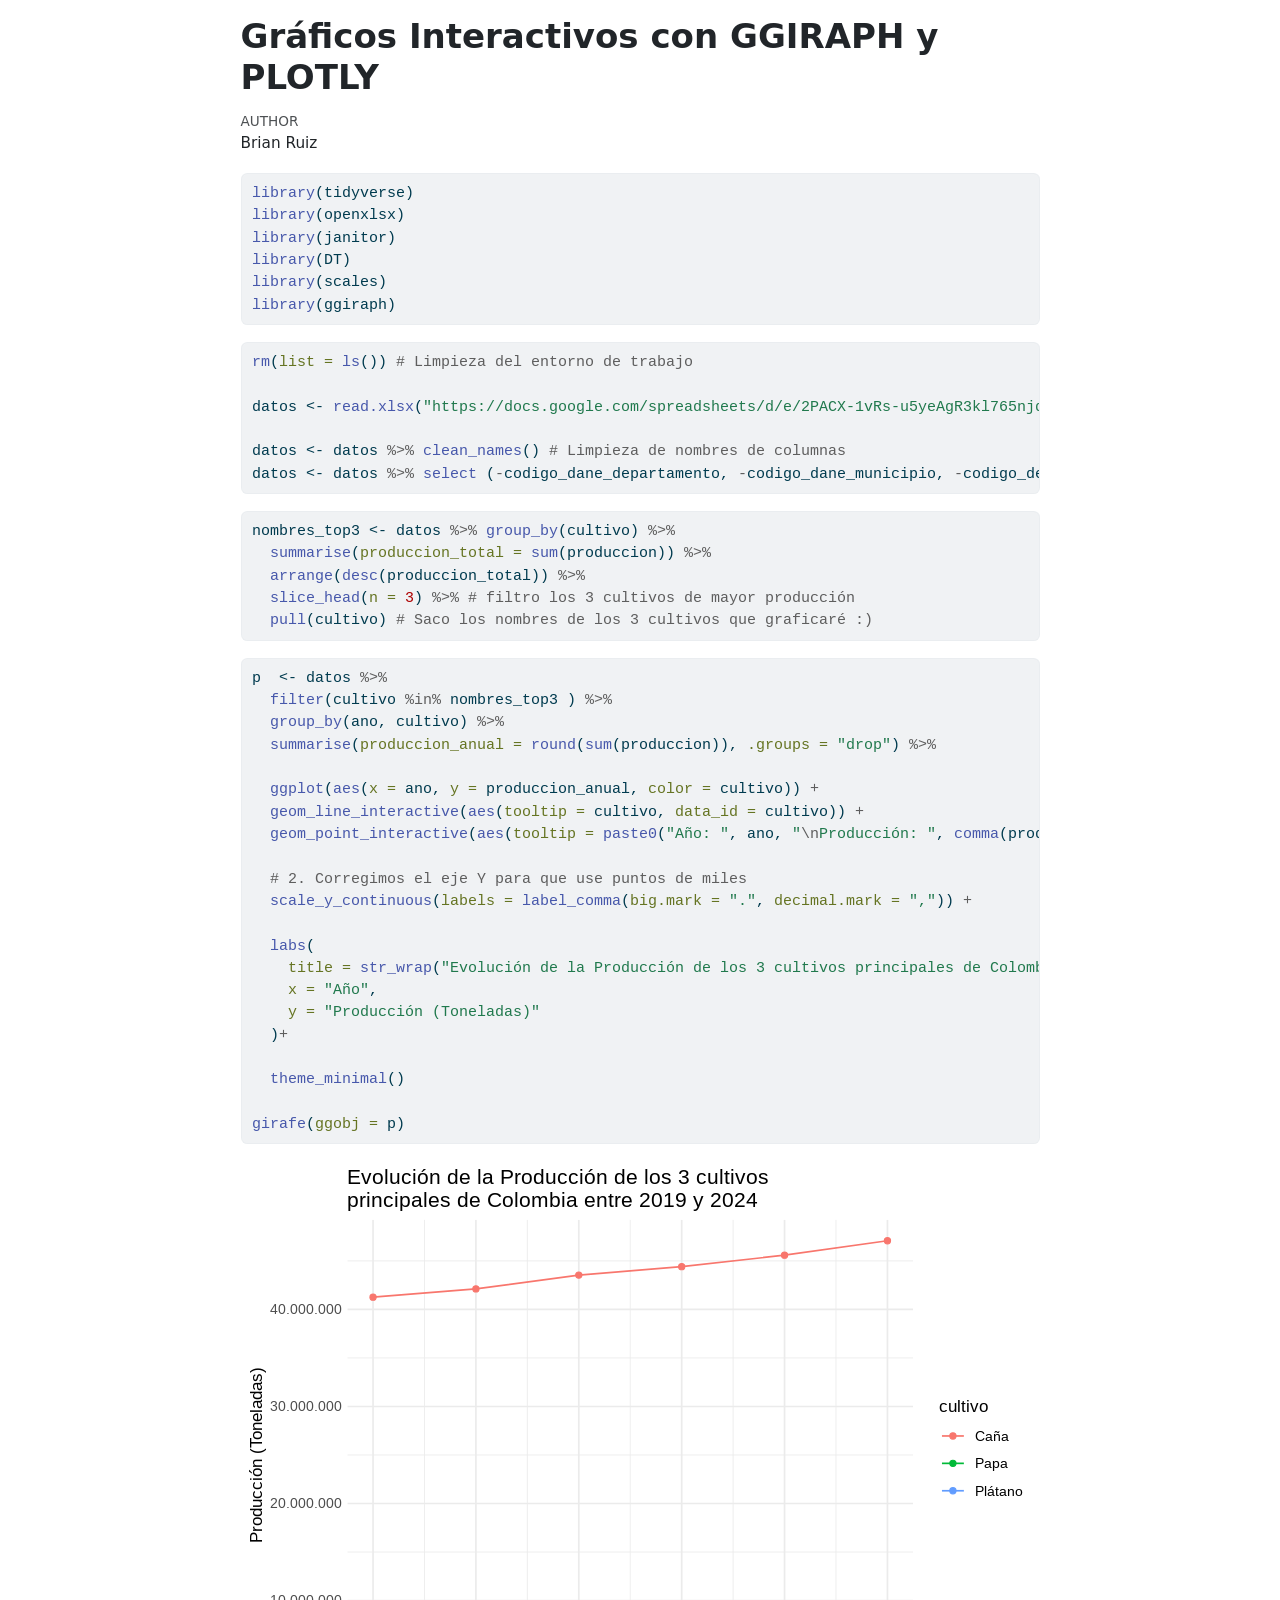
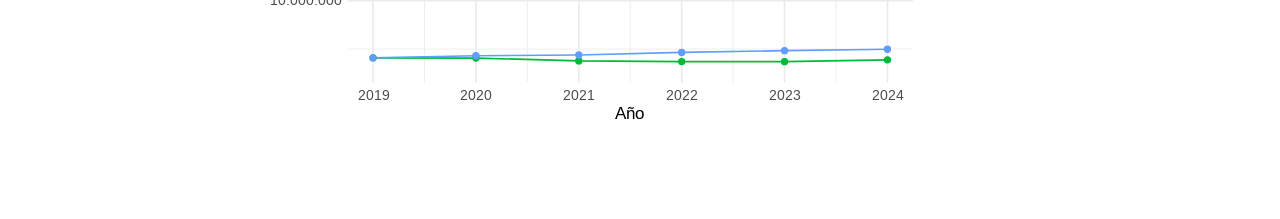
==== Informe.html @ 8ab04a56 "ok" ====
<!DOCTYPE html>
<html xmlns="http://www.w3.org/1999/xhtml" lang="en" xml:lang="en"><head>

<meta charset="utf-8">
<meta name="generator" content="quarto-1.8.25">

<meta name="viewport" content="width=device-width, initial-scale=1.0, user-scalable=yes">

<meta name="author" content="Brian Ruiz">

<title>Gráficos Interactivos con GGIRAPH y PLOTLY</title>
<style>
code{white-space: pre-wrap;}
span.smallcaps{font-variant: small-caps;}
div.columns{display: flex; gap: min(4vw, 1.5em);}
div.column{flex: auto; overflow-x: auto;}
div.hanging-indent{margin-left: 1.5em; text-indent: -1.5em;}
ul.task-list{list-style: none;}
ul.task-list li input[type="checkbox"] {
  width: 0.8em;
  margin: 0 0.8em 0.2em -1em; /* quarto-specific, see https://github.com/quarto-dev/quarto-cli/issues/4556 */ 
  vertical-align: middle;
}
/* CSS for syntax highlighting */
html { -webkit-text-size-adjust: 100%; }
pre > code.sourceCode { white-space: pre; position: relative; }
pre > code.sourceCode > span { display: inline-block; line-height: 1.25; }
pre > code.sourceCode > span:empty { height: 1.2em; }
.sourceCode { overflow: visible; }
code.sourceCode > span { color: inherit; text-decoration: inherit; }
div.sourceCode { margin: 1em 0; }
pre.sourceCode { margin: 0; }
@media screen {
div.sourceCode { overflow: auto; }
}
@media print {
pre > code.sourceCode { white-space: pre-wrap; }
pre > code.sourceCode > span { text-indent: -5em; padding-left: 5em; }
}
pre.numberSource code
  { counter-reset: source-line 0; }
pre.numberSource code > span
  { position: relative; left: -4em; counter-increment: source-line; }
pre.numberSource code > span > a:first-child::before
  { content: counter(source-line);
    position: relative; left: -1em; text-align: right; vertical-align: baseline;
    border: none; display: inline-block;
    -webkit-touch-callout: none; -webkit-user-select: none;
    -khtml-user-select: none; -moz-user-select: none;
    -ms-user-select: none; user-select: none;
    padding: 0 4px; width: 4em;
  }
pre.numberSource { margin-left: 3em;  padding-left: 4px; }
div.sourceCode
  {   }
@media screen {
pre > code.sourceCode > span > a:first-child::before { text-decoration: underline; }
}
</style>


<script src="Informe_files/libs/clipboard/clipboard.min.js"></script>
<script src="Informe_files/libs/quarto-html/quarto.js" type="module"></script>
<script src="Informe_files/libs/quarto-html/tabsets/tabsets.js" type="module"></script>
<script src="Informe_files/libs/quarto-html/axe/axe-check.js" type="module"></script>
<script src="Informe_files/libs/quarto-html/popper.min.js"></script>
<script src="Informe_files/libs/quarto-html/tippy.umd.min.js"></script>
<script src="Informe_files/libs/quarto-html/anchor.min.js"></script>
<link href="Informe_files/libs/quarto-html/tippy.css" rel="stylesheet">
<link href="Informe_files/libs/quarto-html/quarto-syntax-highlighting-7b89279ff1a6dce999919e0e67d4d9ec.css" rel="stylesheet" id="quarto-text-highlighting-styles">
<script src="Informe_files/libs/bootstrap/bootstrap.min.js"></script>
<link href="Informe_files/libs/bootstrap/bootstrap-icons.css" rel="stylesheet">
<link href="Informe_files/libs/bootstrap/bootstrap-9e3ffae467580fdb927a41352e75a2e0.min.css" rel="stylesheet" append-hash="true" id="quarto-bootstrap" data-mode="light">
<link href="Informe_files/libs/htmltools-fill-0.5.9/fill.css" rel="stylesheet">

<script src="Informe_files/libs/htmlwidgets-1.6.4/htmlwidgets.js"></script>

<link href="Informe_files/libs/ggiraphjs-0.9.4/girafe.css" rel="stylesheet">

<script src="Informe_files/libs/ggiraphjs-0.9.4/girafe.js"></script>

<script src="Informe_files/libs/girafe-binding-0.9.6/girafe.js"></script>

<link href="Informe_files/libs/liberation-sans-0.5.0/css/liberation-sans.css" rel="stylesheet">

<link href="Informe_files/libs/liberation-serif-0.5.0/css/liberation-serif.css" rel="stylesheet">

<link href="Informe_files/libs/liberation-mono-0.5.0/css/liberation-mono.css" rel="stylesheet">



</head>

<body class="fullcontent quarto-light">

<div id="quarto-content" class="page-columns page-rows-contents page-layout-article">

<main class="content" id="quarto-document-content">

<header id="title-block-header" class="quarto-title-block default">
<div class="quarto-title">
<h1 class="title">Gráficos Interactivos con GGIRAPH y PLOTLY</h1>
</div>



<div class="quarto-title-meta">

    <div>
    <div class="quarto-title-meta-heading">Author</div>
    <div class="quarto-title-meta-contents">
             <p>Brian Ruiz </p>
          </div>
  </div>
    
  
    
  </div>
  


</header>


<div class="cell">
<div class="code-copy-outer-scaffold"><div class="sourceCode cell-code" id="cb1"><pre class="sourceCode r code-with-copy"><code class="sourceCode r"><span id="cb1-1"><a href="#cb1-1" aria-hidden="true" tabindex="-1"></a><span class="fu">library</span>(tidyverse)</span>
<span id="cb1-2"><a href="#cb1-2" aria-hidden="true" tabindex="-1"></a><span class="fu">library</span>(openxlsx)</span>
<span id="cb1-3"><a href="#cb1-3" aria-hidden="true" tabindex="-1"></a><span class="fu">library</span>(janitor)</span>
<span id="cb1-4"><a href="#cb1-4" aria-hidden="true" tabindex="-1"></a><span class="fu">library</span>(DT)</span>
<span id="cb1-5"><a href="#cb1-5" aria-hidden="true" tabindex="-1"></a><span class="fu">library</span>(scales)</span>
<span id="cb1-6"><a href="#cb1-6" aria-hidden="true" tabindex="-1"></a><span class="fu">library</span>(ggiraph)</span></code></pre></div><button title="Copy to Clipboard" class="code-copy-button"><i class="bi"></i></button></div>
</div>
<div class="cell">
<div class="code-copy-outer-scaffold"><div class="sourceCode cell-code" id="cb2"><pre class="sourceCode r code-with-copy"><code class="sourceCode r"><span id="cb2-1"><a href="#cb2-1" aria-hidden="true" tabindex="-1"></a><span class="fu">rm</span>(<span class="at">list =</span> <span class="fu">ls</span>()) <span class="co"># Limpieza del entorno de trabajo</span></span>
<span id="cb2-2"><a href="#cb2-2" aria-hidden="true" tabindex="-1"></a></span>
<span id="cb2-3"><a href="#cb2-3" aria-hidden="true" tabindex="-1"></a>datos <span class="ot">&lt;-</span> <span class="fu">read.xlsx</span>(<span class="st">"https://docs.google.com/spreadsheets/d/e/2PACX-1vRs-u5yeAgR3kl765njqgXdyxh34gw2UrTcPRoV6LDu_O2fcxIZDiuS45r_1yQj4Q/pub?output=xlsx"</span>)</span>
<span id="cb2-4"><a href="#cb2-4" aria-hidden="true" tabindex="-1"></a></span>
<span id="cb2-5"><a href="#cb2-5" aria-hidden="true" tabindex="-1"></a>datos <span class="ot">&lt;-</span> datos <span class="sc">%&gt;%</span> <span class="fu">clean_names</span>() <span class="co"># Limpieza de nombres de columnas</span></span>
<span id="cb2-6"><a href="#cb2-6" aria-hidden="true" tabindex="-1"></a>datos <span class="ot">&lt;-</span> datos <span class="sc">%&gt;%</span> <span class="fu">select</span> (<span class="sc">-</span>codigo_dane_departamento, <span class="sc">-</span>codigo_dane_municipio, <span class="sc">-</span>codigo_del_cultivo )</span></code></pre></div><button title="Copy to Clipboard" class="code-copy-button"><i class="bi"></i></button></div>
</div>
<div class="cell">
<div class="code-copy-outer-scaffold"><div class="sourceCode cell-code" id="cb3"><pre class="sourceCode r code-with-copy"><code class="sourceCode r"><span id="cb3-1"><a href="#cb3-1" aria-hidden="true" tabindex="-1"></a>nombres_top3 <span class="ot">&lt;-</span> datos <span class="sc">%&gt;%</span> <span class="fu">group_by</span>(cultivo) <span class="sc">%&gt;%</span></span>
<span id="cb3-2"><a href="#cb3-2" aria-hidden="true" tabindex="-1"></a>  <span class="fu">summarise</span>(<span class="at">produccion_total =</span> <span class="fu">sum</span>(produccion)) <span class="sc">%&gt;%</span> </span>
<span id="cb3-3"><a href="#cb3-3" aria-hidden="true" tabindex="-1"></a>  <span class="fu">arrange</span>(<span class="fu">desc</span>(produccion_total)) <span class="sc">%&gt;%</span> </span>
<span id="cb3-4"><a href="#cb3-4" aria-hidden="true" tabindex="-1"></a>  <span class="fu">slice_head</span>(<span class="at">n =</span> <span class="dv">3</span>) <span class="sc">%&gt;%</span> <span class="co"># filtro los 3 cultivos de mayor producción</span></span>
<span id="cb3-5"><a href="#cb3-5" aria-hidden="true" tabindex="-1"></a>  <span class="fu">pull</span>(cultivo) <span class="co"># Saco los nombres de los 3 cultivos que graficaré :)</span></span></code></pre></div><button title="Copy to Clipboard" class="code-copy-button"><i class="bi"></i></button></div>
</div>
<div class="cell">
<div class="code-copy-outer-scaffold"><div class="sourceCode cell-code" id="cb4"><pre class="sourceCode r code-with-copy"><code class="sourceCode r"><span id="cb4-1"><a href="#cb4-1" aria-hidden="true" tabindex="-1"></a>p  <span class="ot">&lt;-</span> datos <span class="sc">%&gt;%</span> </span>
<span id="cb4-2"><a href="#cb4-2" aria-hidden="true" tabindex="-1"></a>  <span class="fu">filter</span>(cultivo <span class="sc">%in%</span> nombres_top3 ) <span class="sc">%&gt;%</span> </span>
<span id="cb4-3"><a href="#cb4-3" aria-hidden="true" tabindex="-1"></a>  <span class="fu">group_by</span>(ano, cultivo) <span class="sc">%&gt;%</span></span>
<span id="cb4-4"><a href="#cb4-4" aria-hidden="true" tabindex="-1"></a>  <span class="fu">summarise</span>(<span class="at">produccion_anual =</span> <span class="fu">round</span>(<span class="fu">sum</span>(produccion)), <span class="at">.groups =</span> <span class="st">"drop"</span>) <span class="sc">%&gt;%</span> </span>
<span id="cb4-5"><a href="#cb4-5" aria-hidden="true" tabindex="-1"></a>  </span>
<span id="cb4-6"><a href="#cb4-6" aria-hidden="true" tabindex="-1"></a>  <span class="fu">ggplot</span>(<span class="fu">aes</span>(<span class="at">x =</span> ano, <span class="at">y =</span> produccion_anual, <span class="at">color =</span> cultivo)) <span class="sc">+</span></span>
<span id="cb4-7"><a href="#cb4-7" aria-hidden="true" tabindex="-1"></a>  <span class="fu">geom_line_interactive</span>(<span class="fu">aes</span>(<span class="at">tooltip =</span> cultivo, <span class="at">data_id =</span> cultivo)) <span class="sc">+</span></span>
<span id="cb4-8"><a href="#cb4-8" aria-hidden="true" tabindex="-1"></a>  <span class="fu">geom_point_interactive</span>(<span class="fu">aes</span>(<span class="at">tooltip =</span> <span class="fu">paste0</span>(<span class="st">"Año: "</span>, ano, <span class="st">"</span><span class="sc">\n</span><span class="st">Producción: "</span>, <span class="fu">comma</span>(produccion_anual)))) <span class="sc">+</span></span>
<span id="cb4-9"><a href="#cb4-9" aria-hidden="true" tabindex="-1"></a></span>
<span id="cb4-10"><a href="#cb4-10" aria-hidden="true" tabindex="-1"></a>  <span class="co"># 2. Corregimos el eje Y para que use puntos de miles</span></span>
<span id="cb4-11"><a href="#cb4-11" aria-hidden="true" tabindex="-1"></a>  <span class="fu">scale_y_continuous</span>(<span class="at">labels =</span> <span class="fu">label_comma</span>(<span class="at">big.mark =</span> <span class="st">"."</span>, <span class="at">decimal.mark =</span> <span class="st">","</span>)) <span class="sc">+</span></span>
<span id="cb4-12"><a href="#cb4-12" aria-hidden="true" tabindex="-1"></a>  </span>
<span id="cb4-13"><a href="#cb4-13" aria-hidden="true" tabindex="-1"></a>  <span class="fu">labs</span>(</span>
<span id="cb4-14"><a href="#cb4-14" aria-hidden="true" tabindex="-1"></a>    <span class="at">title =</span> <span class="fu">str_wrap</span>(<span class="st">"Evolución de la Producción de los 3 cultivos principales de Colombia entre 2019 y 2024"</span>, <span class="at">width =</span> <span class="dv">55</span>), </span>
<span id="cb4-15"><a href="#cb4-15" aria-hidden="true" tabindex="-1"></a>    <span class="at">x =</span> <span class="st">"Año"</span>, </span>
<span id="cb4-16"><a href="#cb4-16" aria-hidden="true" tabindex="-1"></a>    <span class="at">y =</span> <span class="st">"Producción (Toneladas)"</span></span>
<span id="cb4-17"><a href="#cb4-17" aria-hidden="true" tabindex="-1"></a>  )<span class="sc">+</span></span>
<span id="cb4-18"><a href="#cb4-18" aria-hidden="true" tabindex="-1"></a>  </span>
<span id="cb4-19"><a href="#cb4-19" aria-hidden="true" tabindex="-1"></a>  <span class="fu">theme_minimal</span>() </span>
<span id="cb4-20"><a href="#cb4-20" aria-hidden="true" tabindex="-1"></a></span>
<span id="cb4-21"><a href="#cb4-21" aria-hidden="true" tabindex="-1"></a><span class="fu">girafe</span>(<span class="at">ggobj =</span> p)</span></code></pre></div><button title="Copy to Clipboard" class="code-copy-button"><i class="bi"></i></button></div>
<div class="cell-output-display">
<div class="girafe html-widget html-fill-item" id="htmlwidget-2775a00fbdf3ade374ed" style="width:100%;height:464px;"></div>
<script type="application/json" data-for="htmlwidget-2775a00fbdf3ade374ed">{"x":{"html":"<?xml version=\"1.0\" encoding=\"UTF-8\"?>\n<svg xmlns='http://www.w3.org/2000/svg' xmlns:xlink='http://www.w3.org/1999/xlink' class='ggiraph-svg' role='graphics-document' id='svg_ef6af4d68e901a6e' viewBox='0 0 504 360'>\n <defs id='svg_ef6af4d68e901a6e_defs'>\n  <clipPath id='svg_ef6af4d68e901a6e_c1'>\n   <rect x='0' y='0' width='504' height='360'/>\n  <\/clipPath>\n  <clipPath id='svg_ef6af4d68e901a6e_c2'>\n   <rect x='67.06' y='37.02' width='356.93' height='292.09'/>\n  <\/clipPath>\n <\/defs>\n <g id='svg_ef6af4d68e901a6e_rootg' class='ggiraph-svg-rootg'>\n  <g clip-path='url(#svg_ef6af4d68e901a6e_c1)'>\n   <rect x='0' y='0' width='504' height='360' fill='#FFFFFF' fill-opacity='1' stroke='#FFFFFF' stroke-opacity='1' stroke-width='0.75' stroke-linejoin='round' stroke-linecap='round' class='ggiraph-svg-bg'/>\n   <rect x='0' y='0' width='504' height='360' fill='#FFFFFF' fill-opacity='1' stroke='none'/>\n  <\/g>\n  <g clip-path='url(#svg_ef6af4d68e901a6e_c2)'>\n   <polyline points='67.06,307.87 423.99,307.87' fill='none' stroke='#EBEBEB' stroke-opacity='1' stroke-width='0.53' stroke-linejoin='round' stroke-linecap='butt'/>\n   <polyline points='67.06,246.66 423.99,246.66' fill='none' stroke='#EBEBEB' stroke-opacity='1' stroke-width='0.53' stroke-linejoin='round' stroke-linecap='butt'/>\n   <polyline points='67.06,185.45 423.99,185.45' fill='none' stroke='#EBEBEB' stroke-opacity='1' stroke-width='0.53' stroke-linejoin='round' stroke-linecap='butt'/>\n   <polyline points='67.06,124.24 423.99,124.24' fill='none' stroke='#EBEBEB' stroke-opacity='1' stroke-width='0.53' stroke-linejoin='round' stroke-linecap='butt'/>\n   <polyline points='67.06,63.03 423.99,63.03' fill='none' stroke='#EBEBEB' stroke-opacity='1' stroke-width='0.53' stroke-linejoin='round' stroke-linecap='butt'/>\n   <polyline points='115.74,329.12 115.74,37.02' fill='none' stroke='#EBEBEB' stroke-opacity='1' stroke-width='0.53' stroke-linejoin='round' stroke-linecap='butt'/>\n   <polyline points='180.63,329.12 180.63,37.02' fill='none' stroke='#EBEBEB' stroke-opacity='1' stroke-width='0.53' stroke-linejoin='round' stroke-linecap='butt'/>\n   <polyline points='245.53,329.12 245.53,37.02' fill='none' stroke='#EBEBEB' stroke-opacity='1' stroke-width='0.53' stroke-linejoin='round' stroke-linecap='butt'/>\n   <polyline points='310.42,329.12 310.42,37.02' fill='none' stroke='#EBEBEB' stroke-opacity='1' stroke-width='0.53' stroke-linejoin='round' stroke-linecap='butt'/>\n   <polyline points='375.32,329.12 375.32,37.02' fill='none' stroke='#EBEBEB' stroke-opacity='1' stroke-width='0.53' stroke-linejoin='round' stroke-linecap='butt'/>\n   <polyline points='67.06,277.26 423.99,277.26' fill='none' stroke='#EBEBEB' stroke-opacity='1' stroke-width='1.07' stroke-linejoin='round' stroke-linecap='butt'/>\n   <polyline points='67.06,216.06 423.99,216.06' fill='none' stroke='#EBEBEB' stroke-opacity='1' stroke-width='1.07' stroke-linejoin='round' stroke-linecap='butt'/>\n   <polyline points='67.06,154.85 423.99,154.85' fill='none' stroke='#EBEBEB' stroke-opacity='1' stroke-width='1.07' stroke-linejoin='round' stroke-linecap='butt'/>\n   <polyline points='67.06,93.64 423.99,93.64' fill='none' stroke='#EBEBEB' stroke-opacity='1' stroke-width='1.07' stroke-linejoin='round' stroke-linecap='butt'/>\n   <polyline points='83.29,329.12 83.29,37.02' fill='none' stroke='#EBEBEB' stroke-opacity='1' stroke-width='1.07' stroke-linejoin='round' stroke-linecap='butt'/>\n   <polyline points='148.18,329.12 148.18,37.02' fill='none' stroke='#EBEBEB' stroke-opacity='1' stroke-width='1.07' stroke-linejoin='round' stroke-linecap='butt'/>\n   <polyline points='213.08,329.12 213.08,37.02' fill='none' stroke='#EBEBEB' stroke-opacity='1' stroke-width='1.07' stroke-linejoin='round' stroke-linecap='butt'/>\n   <polyline points='277.98,329.12 277.98,37.02' fill='none' stroke='#EBEBEB' stroke-opacity='1' stroke-width='1.07' stroke-linejoin='round' stroke-linecap='butt'/>\n   <polyline points='342.87,329.12 342.87,37.02' fill='none' stroke='#EBEBEB' stroke-opacity='1' stroke-width='1.07' stroke-linejoin='round' stroke-linecap='butt'/>\n   <polyline points='407.77,329.12 407.77,37.02' fill='none' stroke='#EBEBEB' stroke-opacity='1' stroke-width='1.07' stroke-linejoin='round' stroke-linecap='butt'/>\n   <polyline id='svg_ef6af4d68e901a6e_e1' points='83.29,85.89 148.18,80.71 213.08,71.95 277.98,66.66 342.87,59.41 407.77,50.30' fill='none' stroke='#F8766D' stroke-opacity='1' stroke-width='1.07' stroke-linejoin='round' stroke-linecap='butt' title='Caña' data-id='Caña'/>\n   <polyline id='svg_ef6af4d68e901a6e_e2' points='83.29,313.41 148.18,313.53 213.08,315.37 277.98,315.75 342.87,315.84 407.77,314.66' fill='none' stroke='#00BA38' stroke-opacity='1' stroke-width='1.07' stroke-linejoin='round' stroke-linecap='butt' title='Papa' data-id='Papa'/>\n   <polyline id='svg_ef6af4d68e901a6e_e3' points='83.29,313.41 148.18,312.09 213.08,311.62 277.98,310.02 342.87,308.88 407.77,307.99' fill='none' stroke='#619CFF' stroke-opacity='1' stroke-width='1.07' stroke-linejoin='round' stroke-linecap='butt' title='Plátano' data-id='Plátano'/>\n   <circle id='svg_ef6af4d68e901a6e_e4' cx='83.29' cy='85.89' r='1.47pt' fill='#F8766D' fill-opacity='1' stroke='#F8766D' stroke-opacity='1' stroke-width='0.71' stroke-linejoin='round' stroke-linecap='round' title='Año: 2019&amp;lt;br/&amp;gt;Producción: 41,265,630'/>\n   <circle id='svg_ef6af4d68e901a6e_e5' cx='83.29' cy='313.41' r='1.47pt' fill='#00BA38' fill-opacity='1' stroke='#00BA38' stroke-opacity='1' stroke-width='0.71' stroke-linejoin='round' stroke-linecap='round' title='Año: 2019&amp;lt;br/&amp;gt;Producción: 4,095,300'/>\n   <circle id='svg_ef6af4d68e901a6e_e6' cx='83.29' cy='313.41' r='1.47pt' fill='#619CFF' fill-opacity='1' stroke='#619CFF' stroke-opacity='1' stroke-width='0.71' stroke-linejoin='round' stroke-linecap='round' title='Año: 2019&amp;lt;br/&amp;gt;Producción: 4,094,459'/>\n   <circle id='svg_ef6af4d68e901a6e_e7' cx='148.18' cy='80.71' r='1.47pt' fill='#F8766D' fill-opacity='1' stroke='#F8766D' stroke-opacity='1' stroke-width='0.71' stroke-linejoin='round' stroke-linecap='round' title='Año: 2020&amp;lt;br/&amp;gt;Producción: 42,112,028'/>\n   <circle id='svg_ef6af4d68e901a6e_e8' cx='148.18' cy='313.53' r='1.47pt' fill='#00BA38' fill-opacity='1' stroke='#00BA38' stroke-opacity='1' stroke-width='0.71' stroke-linejoin='round' stroke-linecap='round' title='Año: 2020&amp;lt;br/&amp;gt;Producción: 4,075,082'/>\n   <circle id='svg_ef6af4d68e901a6e_e9' cx='148.18' cy='312.09' r='1.47pt' fill='#619CFF' fill-opacity='1' stroke='#619CFF' stroke-opacity='1' stroke-width='0.71' stroke-linejoin='round' stroke-linecap='round' title='Año: 2020&amp;lt;br/&amp;gt;Producción: 4,310,256'/>\n   <circle id='svg_ef6af4d68e901a6e_e10' cx='213.08' cy='71.95' r='1.47pt' fill='#F8766D' fill-opacity='1' stroke='#F8766D' stroke-opacity='1' stroke-width='0.71' stroke-linejoin='round' stroke-linecap='round' title='Año: 2021&amp;lt;br/&amp;gt;Producción: 43,542,655'/>\n   <circle id='svg_ef6af4d68e901a6e_e11' cx='213.08' cy='315.37' r='1.47pt' fill='#00BA38' fill-opacity='1' stroke='#00BA38' stroke-opacity='1' stroke-width='0.71' stroke-linejoin='round' stroke-linecap='round' title='Año: 2021&amp;lt;br/&amp;gt;Producción: 3,775,180'/>\n   <circle id='svg_ef6af4d68e901a6e_e12' cx='213.08' cy='311.62' r='1.47pt' fill='#619CFF' fill-opacity='1' stroke='#619CFF' stroke-opacity='1' stroke-width='0.71' stroke-linejoin='round' stroke-linecap='round' title='Año: 2021&amp;lt;br/&amp;gt;Producción: 4,387,886'/>\n   <circle id='svg_ef6af4d68e901a6e_e13' cx='277.98' cy='66.66' r='1.47pt' fill='#F8766D' fill-opacity='1' stroke='#F8766D' stroke-opacity='1' stroke-width='0.71' stroke-linejoin='round' stroke-linecap='round' title='Año: 2022&amp;lt;br/&amp;gt;Producción: 44,407,770'/>\n   <circle id='svg_ef6af4d68e901a6e_e14' cx='277.98' cy='315.75' r='1.47pt' fill='#00BA38' fill-opacity='1' stroke='#00BA38' stroke-opacity='1' stroke-width='0.71' stroke-linejoin='round' stroke-linecap='round' title='Año: 2022&amp;lt;br/&amp;gt;Producción: 3,711,798'/>\n   <circle id='svg_ef6af4d68e901a6e_e15' cx='277.98' cy='310.02' r='1.47pt' fill='#619CFF' fill-opacity='1' stroke='#619CFF' stroke-opacity='1' stroke-width='0.71' stroke-linejoin='round' stroke-linecap='round' title='Año: 2022&amp;lt;br/&amp;gt;Producción: 4,647,793'/>\n   <circle id='svg_ef6af4d68e901a6e_e16' cx='342.87' cy='59.41' r='1.47pt' fill='#F8766D' fill-opacity='1' stroke='#F8766D' stroke-opacity='1' stroke-width='0.71' stroke-linejoin='round' stroke-linecap='round' title='Año: 2023&amp;lt;br/&amp;gt;Producción: 45,592,924'/>\n   <circle id='svg_ef6af4d68e901a6e_e17' cx='342.87' cy='315.84' r='1.47pt' fill='#00BA38' fill-opacity='1' stroke='#00BA38' stroke-opacity='1' stroke-width='0.71' stroke-linejoin='round' stroke-linecap='round' title='Año: 2023&amp;lt;br/&amp;gt;Producción: 3,697,941'/>\n   <circle id='svg_ef6af4d68e901a6e_e18' cx='342.87' cy='308.88' r='1.47pt' fill='#619CFF' fill-opacity='1' stroke='#619CFF' stroke-opacity='1' stroke-width='0.71' stroke-linejoin='round' stroke-linecap='round' title='Año: 2023&amp;lt;br/&amp;gt;Producción: 4,835,609'/>\n   <circle id='svg_ef6af4d68e901a6e_e19' cx='407.77' cy='50.3' r='1.47pt' fill='#F8766D' fill-opacity='1' stroke='#F8766D' stroke-opacity='1' stroke-width='0.71' stroke-linejoin='round' stroke-linecap='round' title='Año: 2024&amp;lt;br/&amp;gt;Producción: 47,080,562'/>\n   <circle id='svg_ef6af4d68e901a6e_e20' cx='407.77' cy='314.66' r='1.47pt' fill='#00BA38' fill-opacity='1' stroke='#00BA38' stroke-opacity='1' stroke-width='0.71' stroke-linejoin='round' stroke-linecap='round' title='Año: 2024&amp;lt;br/&amp;gt;Producción: 3,890,644'/>\n   <circle id='svg_ef6af4d68e901a6e_e21' cx='407.77' cy='307.99' r='1.47pt' fill='#619CFF' fill-opacity='1' stroke='#619CFF' stroke-opacity='1' stroke-width='0.71' stroke-linejoin='round' stroke-linecap='round' title='Año: 2024&amp;lt;br/&amp;gt;Producción: 4,980,631'/>\n  <\/g>\n  <g clip-path='url(#svg_ef6af4d68e901a6e_c1)'>\n   <text x='18.07' y='280.29' font-size='6.6pt' font-family='Liberation Sans' fill='#4D4D4D' fill-opacity='1'>10.000.000<\/text>\n   <text x='18.07' y='219.08' font-size='6.6pt' font-family='Liberation Sans' fill='#4D4D4D' fill-opacity='1'>20.000.000<\/text>\n   <text x='18.07' y='157.88' font-size='6.6pt' font-family='Liberation Sans' fill='#4D4D4D' fill-opacity='1'>30.000.000<\/text>\n   <text x='18.07' y='96.67' font-size='6.6pt' font-family='Liberation Sans' fill='#4D4D4D' fill-opacity='1'>40.000.000<\/text>\n   <text x='73.5' y='340.1' font-size='6.6pt' font-family='Liberation Sans' fill='#4D4D4D' fill-opacity='1'>2019<\/text>\n   <text x='138.39' y='340.1' font-size='6.6pt' font-family='Liberation Sans' fill='#4D4D4D' fill-opacity='1'>2020<\/text>\n   <text x='203.29' y='340.1' font-size='6.6pt' font-family='Liberation Sans' fill='#4D4D4D' fill-opacity='1'>2021<\/text>\n   <text x='268.18' y='340.1' font-size='6.6pt' font-family='Liberation Sans' fill='#4D4D4D' fill-opacity='1'>2022<\/text>\n   <text x='333.08' y='340.1' font-size='6.6pt' font-family='Liberation Sans' fill='#4D4D4D' fill-opacity='1'>2023<\/text>\n   <text x='397.98' y='340.1' font-size='6.6pt' font-family='Liberation Sans' fill='#4D4D4D' fill-opacity='1'>2024<\/text>\n   <text x='235.74' y='352.24' font-size='8.25pt' font-family='Liberation Sans'>Año<\/text>\n   <text transform='translate(13.05,240.87) rotate(-90.00)' font-size='8.25pt' font-family='Liberation Sans'>Producción (Toneladas)<\/text>\n   <text x='440.43' y='158.19' font-size='8.25pt' font-family='Liberation Sans'>cultivo<\/text>\n   <line x1='442.16' y1='173.45' x2='455.98' y2='173.45' stroke='#F8766D' stroke-opacity='1' stroke-width='1.07' stroke-linejoin='round' stroke-linecap='butt'/>\n   <circle cx='449.07' cy='173.45' r='1.47pt' fill='#F8766D' fill-opacity='1' stroke='#F8766D' stroke-opacity='1' stroke-width='0.71' stroke-linejoin='round' stroke-linecap='round'/>\n   <line x1='442.16' y1='190.73' x2='455.98' y2='190.73' stroke='#00BA38' stroke-opacity='1' stroke-width='1.07' stroke-linejoin='round' stroke-linecap='butt'/>\n   <circle cx='449.07' cy='190.73' r='1.47pt' fill='#00BA38' fill-opacity='1' stroke='#00BA38' stroke-opacity='1' stroke-width='0.71' stroke-linejoin='round' stroke-linecap='round'/>\n   <line x1='442.16' y1='208.01' x2='455.98' y2='208.01' stroke='#619CFF' stroke-opacity='1' stroke-width='1.07' stroke-linejoin='round' stroke-linecap='butt'/>\n   <circle cx='449.07' cy='208.01' r='1.47pt' fill='#619CFF' fill-opacity='1' stroke='#619CFF' stroke-opacity='1' stroke-width='0.71' stroke-linejoin='round' stroke-linecap='round'/>\n   <text x='463.19' y='176.48' font-size='6.6pt' font-family='Liberation Sans'>Caña<\/text>\n   <text x='463.19' y='193.76' font-size='6.6pt' font-family='Liberation Sans'>Papa<\/text>\n   <text x='463.19' y='211.04' font-size='6.6pt' font-family='Liberation Sans'>Plátano<\/text>\n   <text x='67.06' y='14.55' font-size='9.9pt' font-family='Liberation Sans'>Evolución de la Producción de los 3 cultivos<\/text>\n   <text x='67.06' y='28.81' font-size='9.9pt' font-family='Liberation Sans'>principales de Colombia entre 2019 y 2024<\/text>\n  <\/g>\n <\/g>\n<\/svg>","js":null,"uid":"svg_ef6af4d68e901a6e","ratio":1.4,"settings":{"tooltip":{"css":".tooltip_SVGID_ { padding:5px;background:black;color:white;border-radius:2px;text-align:left; ; position:absolute;pointer-events:none;z-index:9999;}","placement":"doc","opacity":0.9,"offx":10,"offy":10,"use_cursor_pos":true,"use_fill":false,"use_stroke":false,"delay_over":200,"delay_out":500},"hover":{"css":".hover_data_SVGID_ { fill:orange;stroke:black;cursor:pointer; }\ntext.hover_data_SVGID_ { stroke:none;fill:orange; }\ncircle.hover_data_SVGID_ { fill:orange;stroke:black; }\nline.hover_data_SVGID_, polyline.hover_data_SVGID_ { fill:none;stroke:orange; }\nrect.hover_data_SVGID_, polygon.hover_data_SVGID_, path.hover_data_SVGID_ { fill:orange;stroke:none; }\nimage.hover_data_SVGID_ { stroke:orange; }","reactive":true,"nearest_distance":null,"linked":false},"hover_inv":{"css":""},"hover_key":{"css":".hover_key_SVGID_ { fill:orange;stroke:black;cursor:pointer; }\ntext.hover_key_SVGID_ { stroke:none;fill:orange; }\ncircle.hover_key_SVGID_ { fill:orange;stroke:black; }\nline.hover_key_SVGID_, polyline.hover_key_SVGID_ { fill:none;stroke:orange; }\nrect.hover_key_SVGID_, polygon.hover_key_SVGID_, path.hover_key_SVGID_ { fill:orange;stroke:none; }\nimage.hover_key_SVGID_ { stroke:orange; }","reactive":true},"hover_theme":{"css":".hover_theme_SVGID_ { fill:orange;stroke:black;cursor:pointer; }\ntext.hover_theme_SVGID_ { stroke:none;fill:orange; }\ncircle.hover_theme_SVGID_ { fill:orange;stroke:black; }\nline.hover_theme_SVGID_, polyline.hover_theme_SVGID_ { fill:none;stroke:orange; }\nrect.hover_theme_SVGID_, polygon.hover_theme_SVGID_, path.hover_theme_SVGID_ { fill:orange;stroke:none; }\nimage.hover_theme_SVGID_ { stroke:orange; }","reactive":true},"select":{"css":".select_data_SVGID_ { fill:red;stroke:black;cursor:pointer; }\ntext.select_data_SVGID_ { stroke:none;fill:red; }\ncircle.select_data_SVGID_ { fill:red;stroke:black; }\nline.select_data_SVGID_, polyline.select_data_SVGID_ { fill:none;stroke:red; }\nrect.select_data_SVGID_, polygon.select_data_SVGID_, path.select_data_SVGID_ { fill:red;stroke:none; }\nimage.select_data_SVGID_ { stroke:red; }","type":"multiple","only_shiny":true,"selected":[],"linked":false},"select_inv":{"css":""},"select_key":{"css":".select_key_SVGID_ { fill:red;stroke:black;cursor:pointer; }\ntext.select_key_SVGID_ { stroke:none;fill:red; }\ncircle.select_key_SVGID_ { fill:red;stroke:black; }\nline.select_key_SVGID_, polyline.select_key_SVGID_ { fill:none;stroke:red; }\nrect.select_key_SVGID_, polygon.select_key_SVGID_, path.select_key_SVGID_ { fill:red;stroke:none; }\nimage.select_key_SVGID_ { stroke:red; }","type":"single","only_shiny":true,"selected":[]},"select_theme":{"css":".select_theme_SVGID_ { fill:red;stroke:black;cursor:pointer; }\ntext.select_theme_SVGID_ { stroke:none;fill:red; }\ncircle.select_theme_SVGID_ { fill:red;stroke:black; }\nline.select_theme_SVGID_, polyline.select_theme_SVGID_ { fill:none;stroke:red; }\nrect.select_theme_SVGID_, polygon.select_theme_SVGID_, path.select_theme_SVGID_ { fill:red;stroke:none; }\nimage.select_theme_SVGID_ { stroke:red; }","type":"single","only_shiny":true,"selected":[]},"zoom":{"min":1,"max":1,"duration":300,"default_on":false},"toolbar":{"position":"topright","pngname":"diagram","tooltips":null,"fixed":false,"hidden":[],"delay_over":200,"delay_out":500},"sizing":{"rescale":true,"width":1}}},"evals":[],"jsHooks":[]}</script>
</div>
</div>

</main>
<!-- /main column -->
<script id="quarto-html-after-body" type="application/javascript">
  window.document.addEventListener("DOMContentLoaded", function (event) {
    const icon = "";
    const anchorJS = new window.AnchorJS();
    anchorJS.options = {
      placement: 'right',
      icon: icon
    };
    anchorJS.add('.anchored');
    const isCodeAnnotation = (el) => {
      for (const clz of el.classList) {
        if (clz.startsWith('code-annotation-')) {                     
          return true;
        }
      }
      return false;
    }
    const onCopySuccess = function(e) {
      // button target
      const button = e.trigger;
      // don't keep focus
      button.blur();
      // flash "checked"
      button.classList.add('code-copy-button-checked');
      var currentTitle = button.getAttribute("title");
      button.setAttribute("title", "Copied!");
      let tooltip;
      if (window.bootstrap) {
        button.setAttribute("data-bs-toggle", "tooltip");
        button.setAttribute("data-bs-placement", "left");
        button.setAttribute("data-bs-title", "Copied!");
        tooltip = new bootstrap.Tooltip(button, 
          { trigger: "manual", 
            customClass: "code-copy-button-tooltip",
            offset: [0, -8]});
        tooltip.show();    
      }
      setTimeout(function() {
        if (tooltip) {
          tooltip.hide();
          button.removeAttribute("data-bs-title");
          button.removeAttribute("data-bs-toggle");
          button.removeAttribute("data-bs-placement");
        }
        button.setAttribute("title", currentTitle);
        button.classList.remove('code-copy-button-checked');
      }, 1000);
      // clear code selection
      e.clearSelection();
    }
    const getTextToCopy = function(trigger) {
      const outerScaffold = trigger.parentElement.cloneNode(true);
      const codeEl = outerScaffold.querySelector('code');
      for (const childEl of codeEl.children) {
        if (isCodeAnnotation(childEl)) {
          childEl.remove();
        }
      }
      return codeEl.innerText;
    }
    const clipboard = new window.ClipboardJS('.code-copy-button:not([data-in-quarto-modal])', {
      text: getTextToCopy
    });
    clipboard.on('success', onCopySuccess);
    if (window.document.getElementById('quarto-embedded-source-code-modal')) {
      const clipboardModal = new window.ClipboardJS('.code-copy-button[data-in-quarto-modal]', {
        text: getTextToCopy,
        container: window.document.getElementById('quarto-embedded-source-code-modal')
      });
      clipboardModal.on('success', onCopySuccess);
    }
      var localhostRegex = new RegExp(/^(?:http|https):\/\/localhost\:?[0-9]*\//);
      var mailtoRegex = new RegExp(/^mailto:/);
        var filterRegex = new RegExp('/' + window.location.host + '/');
      var isInternal = (href) => {
          return filterRegex.test(href) || localhostRegex.test(href) || mailtoRegex.test(href);
      }
      // Inspect non-navigation links and adorn them if external
     var links = window.document.querySelectorAll('a[href]:not(.nav-link):not(.navbar-brand):not(.toc-action):not(.sidebar-link):not(.sidebar-item-toggle):not(.pagination-link):not(.no-external):not([aria-hidden]):not(.dropdown-item):not(.quarto-navigation-tool):not(.about-link)');
      for (var i=0; i<links.length; i++) {
        const link = links[i];
        if (!isInternal(link.href)) {
          // undo the damage that might have been done by quarto-nav.js in the case of
          // links that we want to consider external
          if (link.dataset.originalHref !== undefined) {
            link.href = link.dataset.originalHref;
          }
        }
      }
    function tippyHover(el, contentFn, onTriggerFn, onUntriggerFn) {
      const config = {
        allowHTML: true,
        maxWidth: 500,
        delay: 100,
        arrow: false,
        appendTo: function(el) {
            return el.parentElement;
        },
        interactive: true,
        interactiveBorder: 10,
        theme: 'quarto',
        placement: 'bottom-start',
      };
      if (contentFn) {
        config.content = contentFn;
      }
      if (onTriggerFn) {
        config.onTrigger = onTriggerFn;
      }
      if (onUntriggerFn) {
        config.onUntrigger = onUntriggerFn;
      }
      window.tippy(el, config); 
    }
    const noterefs = window.document.querySelectorAll('a[role="doc-noteref"]');
    for (var i=0; i<noterefs.length; i++) {
      const ref = noterefs[i];
      tippyHover(ref, function() {
        // use id or data attribute instead here
        let href = ref.getAttribute('data-footnote-href') || ref.getAttribute('href');
        try { href = new URL(href).hash; } catch {}
        const id = href.replace(/^#\/?/, "");
        const note = window.document.getElementById(id);
        if (note) {
          return note.innerHTML;
        } else {
          return "";
        }
      });
    }
    const xrefs = window.document.querySelectorAll('a.quarto-xref');
    const processXRef = (id, note) => {
      // Strip column container classes
      const stripColumnClz = (el) => {
        el.classList.remove("page-full", "page-columns");
        if (el.children) {
          for (const child of el.children) {
            stripColumnClz(child);
          }
        }
      }
      stripColumnClz(note)
      if (id === null || id.startsWith('sec-')) {
        // Special case sections, only their first couple elements
        const container = document.createElement("div");
        if (note.children && note.children.length > 2) {
          container.appendChild(note.children[0].cloneNode(true));
          for (let i = 1; i < note.children.length; i++) {
            const child = note.children[i];
            if (child.tagName === "P" && child.innerText === "") {
              continue;
            } else {
              container.appendChild(child.cloneNode(true));
              break;
            }
          }
          if (window.Quarto?.typesetMath) {
            window.Quarto.typesetMath(container);
          }
          return container.innerHTML
        } else {
          if (window.Quarto?.typesetMath) {
            window.Quarto.typesetMath(note);
          }
          return note.innerHTML;
        }
      } else {
        // Remove any anchor links if they are present
        const anchorLink = note.querySelector('a.anchorjs-link');
        if (anchorLink) {
          anchorLink.remove();
        }
        if (window.Quarto?.typesetMath) {
          window.Quarto.typesetMath(note);
        }
        if (note.classList.contains("callout")) {
          return note.outerHTML;
        } else {
          return note.innerHTML;
        }
      }
    }
    for (var i=0; i<xrefs.length; i++) {
      const xref = xrefs[i];
      tippyHover(xref, undefined, function(instance) {
        instance.disable();
        let url = xref.getAttribute('href');
        let hash = undefined; 
        if (url.startsWith('#')) {
          hash = url;
        } else {
          try { hash = new URL(url).hash; } catch {}
        }
        if (hash) {
          const id = hash.replace(/^#\/?/, "");
          const note = window.document.getElementById(id);
          if (note !== null) {
            try {
              const html = processXRef(id, note.cloneNode(true));
              instance.setContent(html);
            } finally {
              instance.enable();
              instance.show();
            }
          } else {
            // See if we can fetch this
            fetch(url.split('#')[0])
            .then(res => res.text())
            .then(html => {
              const parser = new DOMParser();
              const htmlDoc = parser.parseFromString(html, "text/html");
              const note = htmlDoc.getElementById(id);
              if (note !== null) {
                const html = processXRef(id, note);
                instance.setContent(html);
              } 
            }).finally(() => {
              instance.enable();
              instance.show();
            });
          }
        } else {
          // See if we can fetch a full url (with no hash to target)
          // This is a special case and we should probably do some content thinning / targeting
          fetch(url)
          .then(res => res.text())
          .then(html => {
            const parser = new DOMParser();
            const htmlDoc = parser.parseFromString(html, "text/html");
            const note = htmlDoc.querySelector('main.content');
            if (note !== null) {
              // This should only happen for chapter cross references
              // (since there is no id in the URL)
              // remove the first header
              if (note.children.length > 0 && note.children[0].tagName === "HEADER") {
                note.children[0].remove();
              }
              const html = processXRef(null, note);
              instance.setContent(html);
            } 
          }).finally(() => {
            instance.enable();
            instance.show();
          });
        }
      }, function(instance) {
      });
    }
        let selectedAnnoteEl;
        const selectorForAnnotation = ( cell, annotation) => {
          let cellAttr = 'data-code-cell="' + cell + '"';
          let lineAttr = 'data-code-annotation="' +  annotation + '"';
          const selector = 'span[' + cellAttr + '][' + lineAttr + ']';
          return selector;
        }
        const selectCodeLines = (annoteEl) => {
          const doc = window.document;
          const targetCell = annoteEl.getAttribute("data-target-cell");
          const targetAnnotation = annoteEl.getAttribute("data-target-annotation");
          const annoteSpan = window.document.querySelector(selectorForAnnotation(targetCell, targetAnnotation));
          const lines = annoteSpan.getAttribute("data-code-lines").split(",");
          const lineIds = lines.map((line) => {
            return targetCell + "-" + line;
          })
          let top = null;
          let height = null;
          let parent = null;
          if (lineIds.length > 0) {
              //compute the position of the single el (top and bottom and make a div)
              const el = window.document.getElementById(lineIds[0]);
              top = el.offsetTop;
              height = el.offsetHeight;
              parent = el.parentElement.parentElement;
            if (lineIds.length > 1) {
              const lastEl = window.document.getElementById(lineIds[lineIds.length - 1]);
              const bottom = lastEl.offsetTop + lastEl.offsetHeight;
              height = bottom - top;
            }
            if (top !== null && height !== null && parent !== null) {
              // cook up a div (if necessary) and position it 
              let div = window.document.getElementById("code-annotation-line-highlight");
              if (div === null) {
                div = window.document.createElement("div");
                div.setAttribute("id", "code-annotation-line-highlight");
                div.style.position = 'absolute';
                parent.appendChild(div);
              }
              div.style.top = top - 2 + "px";
              div.style.height = height + 4 + "px";
              div.style.left = 0;
              let gutterDiv = window.document.getElementById("code-annotation-line-highlight-gutter");
              if (gutterDiv === null) {
                gutterDiv = window.document.createElement("div");
                gutterDiv.setAttribute("id", "code-annotation-line-highlight-gutter");
                gutterDiv.style.position = 'absolute';
                const codeCell = window.document.getElementById(targetCell);
                const gutter = codeCell.querySelector('.code-annotation-gutter');
                gutter.appendChild(gutterDiv);
              }
              gutterDiv.style.top = top - 2 + "px";
              gutterDiv.style.height = height + 4 + "px";
            }
            selectedAnnoteEl = annoteEl;
          }
        };
        const unselectCodeLines = () => {
          const elementsIds = ["code-annotation-line-highlight", "code-annotation-line-highlight-gutter"];
          elementsIds.forEach((elId) => {
            const div = window.document.getElementById(elId);
            if (div) {
              div.remove();
            }
          });
          selectedAnnoteEl = undefined;
        };
          // Handle positioning of the toggle
      window.addEventListener(
        "resize",
        throttle(() => {
          elRect = undefined;
          if (selectedAnnoteEl) {
            selectCodeLines(selectedAnnoteEl);
          }
        }, 10)
      );
      function throttle(fn, ms) {
      let throttle = false;
      let timer;
        return (...args) => {
          if(!throttle) { // first call gets through
              fn.apply(this, args);
              throttle = true;
          } else { // all the others get throttled
              if(timer) clearTimeout(timer); // cancel #2
              timer = setTimeout(() => {
                fn.apply(this, args);
                timer = throttle = false;
              }, ms);
          }
        };
      }
        // Attach click handler to the DT
        const annoteDls = window.document.querySelectorAll('dt[data-target-cell]');
        for (const annoteDlNode of annoteDls) {
          annoteDlNode.addEventListener('click', (event) => {
            const clickedEl = event.target;
            if (clickedEl !== selectedAnnoteEl) {
              unselectCodeLines();
              const activeEl = window.document.querySelector('dt[data-target-cell].code-annotation-active');
              if (activeEl) {
                activeEl.classList.remove('code-annotation-active');
              }
              selectCodeLines(clickedEl);
              clickedEl.classList.add('code-annotation-active');
            } else {
              // Unselect the line
              unselectCodeLines();
              clickedEl.classList.remove('code-annotation-active');
            }
          });
        }
    const findCites = (el) => {
      const parentEl = el.parentElement;
      if (parentEl) {
        const cites = parentEl.dataset.cites;
        if (cites) {
          return {
            el,
            cites: cites.split(' ')
          };
        } else {
          return findCites(el.parentElement)
        }
      } else {
        return undefined;
      }
    };
    var bibliorefs = window.document.querySelectorAll('a[role="doc-biblioref"]');
    for (var i=0; i<bibliorefs.length; i++) {
      const ref = bibliorefs[i];
      const citeInfo = findCites(ref);
      if (citeInfo) {
        tippyHover(citeInfo.el, function() {
          var popup = window.document.createElement('div');
          citeInfo.cites.forEach(function(cite) {
            var citeDiv = window.document.createElement('div');
            citeDiv.classList.add('hanging-indent');
            citeDiv.classList.add('csl-entry');
            var biblioDiv = window.document.getElementById('ref-' + cite);
            if (biblioDiv) {
              citeDiv.innerHTML = biblioDiv.innerHTML;
            }
            popup.appendChild(citeDiv);
          });
          return popup.innerHTML;
        });
      }
    }
  });
  </script>
</div> <!-- /content -->




</body></html>
---- Informe_files/libs/quarto-html/tippy.css ----
.tippy-box[data-animation=fade][data-state=hidden]{opacity:0}[data-tippy-root]{max-width:calc(100vw - 10px)}.tippy-box{position:relative;background-color:#333;color:#fff;border-radius:4px;font-size:14px;line-height:1.4;white-space:normal;outline:0;transition-property:transform,visibility,opacity}.tippy-box[data-placement^=top]>.tippy-arrow{bottom:0}.tippy-box[data-placement^=top]>.tippy-arrow:before{bottom:-7px;left:0;border-width:8px 8px 0;border-top-color:initial;transform-origin:center top}.tippy-box[data-placement^=bottom]>.tippy-arrow{top:0}.tippy-box[data-placement^=bottom]>.tippy-arrow:before{top:-7px;left:0;border-width:0 8px 8px;border-bottom-color:initial;transform-origin:center bottom}.tippy-box[data-placement^=left]>.tippy-arrow{right:0}.tippy-box[data-placement^=left]>.tippy-arrow:before{border-width:8px 0 8px 8px;border-left-color:initial;right:-7px;transform-origin:center left}.tippy-box[data-placement^=right]>.tippy-arrow{left:0}.tippy-box[data-placement^=right]>.tippy-arrow:before{left:-7px;border-width:8px 8px 8px 0;border-right-color:initial;transform-origin:center right}.tippy-box[data-inertia][data-state=visible]{transition-timing-function:cubic-bezier(.54,1.5,.38,1.11)}.tippy-arrow{width:16px;height:16px;color:#333}.tippy-arrow:before{content:"";position:absolute;border-color:transparent;border-style:solid}.tippy-content{position:relative;padding:5px 9px;z-index:1}
---- Informe_files/libs/quarto-html/quarto-syntax-highlighting-7b89279ff1a6dce999919e0e67d4d9ec.css ----
/* quarto syntax highlight colors */
:root {
  --quarto-hl-ot-color: #003B4F;
  --quarto-hl-at-color: #657422;
  --quarto-hl-ss-color: #20794D;
  --quarto-hl-an-color: #5E5E5E;
  --quarto-hl-fu-color: #4758AB;
  --quarto-hl-st-color: #20794D;
  --quarto-hl-cf-color: #003B4F;
  --quarto-hl-op-color: #5E5E5E;
  --quarto-hl-er-color: #AD0000;
  --quarto-hl-bn-color: #AD0000;
  --quarto-hl-al-color: #AD0000;
  --quarto-hl-va-color: #111111;
  --quarto-hl-bu-color: inherit;
  --quarto-hl-ex-color: inherit;
  --quarto-hl-pp-color: #AD0000;
  --quarto-hl-in-color: #5E5E5E;
  --quarto-hl-vs-color: #20794D;
  --quarto-hl-wa-color: #5E5E5E;
  --quarto-hl-do-color: #5E5E5E;
  --quarto-hl-im-color: #00769E;
  --quarto-hl-ch-color: #20794D;
  --quarto-hl-dt-color: #AD0000;
  --quarto-hl-fl-color: #AD0000;
  --quarto-hl-co-color: #5E5E5E;
  --quarto-hl-cv-color: #5E5E5E;
  --quarto-hl-cn-color: #8f5902;
  --quarto-hl-sc-color: #5E5E5E;
  --quarto-hl-dv-color: #AD0000;
  --quarto-hl-kw-color: #003B4F;
}

/* other quarto variables */
:root {
  --quarto-font-monospace: SFMono-Regular, Menlo, Monaco, Consolas, "Liberation Mono", "Courier New", monospace;
}

/* syntax highlight based on Pandoc's rules */
pre > code.sourceCode > span {
  color: #003B4F;
}

code.sourceCode > span {
  color: #003B4F;
}

div.sourceCode,
div.sourceCode pre.sourceCode {
  color: #003B4F;
}

/* Normal */
code span {
  color: #003B4F;
}

/* Alert */
code span.al {
  color: #AD0000;
  font-style: inherit;
}

/* Annotation */
code span.an {
  color: #5E5E5E;
  font-style: inherit;
}

/* Attribute */
code span.at {
  color: #657422;
  font-style: inherit;
}

/* BaseN */
code span.bn {
  color: #AD0000;
  font-style: inherit;
}

/* BuiltIn */
code span.bu {
  font-style: inherit;
}

/* ControlFlow */
code span.cf {
  color: #003B4F;
  font-weight: bold;
  font-style: inherit;
}

/* Char */
code span.ch {
  color: #20794D;
  font-style: inherit;
}

/* Constant */
code span.cn {
  color: #8f5902;
  font-style: inherit;
}

/* Comment */
code span.co {
  color: #5E5E5E;
  font-style: inherit;
}

/* CommentVar */
code span.cv {
  color: #5E5E5E;
  font-style: italic;
}

/* Documentation */
code span.do {
  color: #5E5E5E;
  font-style: italic;
}

/* DataType */
code span.dt {
  color: #AD0000;
  font-style: inherit;
}

/* DecVal */
code span.dv {
  color: #AD0000;
  font-style: inherit;
}

/* Error */
code span.er {
  color: #AD0000;
  font-style: inherit;
}

/* Extension */
code span.ex {
  font-style: inherit;
}

/* Float */
code span.fl {
  color: #AD0000;
  font-style: inherit;
}

/* Function */
code span.fu {
  color: #4758AB;
  font-style: inherit;
}

/* Import */
code span.im {
  color: #00769E;
  font-style: inherit;
}

/* Information */
code span.in {
  color: #5E5E5E;
  font-style: inherit;
}

/* Keyword */
code span.kw {
  color: #003B4F;
  font-weight: bold;
  font-style: inherit;
}

/* Operator */
code span.op {
  color: #5E5E5E;
  font-style: inherit;
}

/* Other */
code span.ot {
  color: #003B4F;
  font-style: inherit;
}

/* Preprocessor */
code span.pp {
  color: #AD0000;
  font-style: inherit;
}

/* SpecialChar */
code span.sc {
  color: #5E5E5E;
  font-style: inherit;
}

/* SpecialString */
code span.ss {
  color: #20794D;
  font-style: inherit;
}

/* String */
code span.st {
  color: #20794D;
  font-style: inherit;
}

/* Variable */
code span.va {
  color: #111111;
  font-style: inherit;
}

/* VerbatimString */
code span.vs {
  color: #20794D;
  font-style: inherit;
}

/* Warning */
code span.wa {
  color: #5E5E5E;
  font-style: italic;
}

.prevent-inlining {
  content: "</";
}

/*# sourceMappingURL=3944bc705cfaf4c80e56f77c5205168a.css.map */
---- Informe_files/libs/htmltools-fill-0.5.9/fill.css ----
@layer htmltools {
  .html-fill-container {
    display: flex;
    flex-direction: column;
    /* Prevent the container from expanding vertically or horizontally beyond its
    parent's constraints. */
    min-height: 0;
    min-width: 0;
  }
  .html-fill-container > .html-fill-item {
    /* Fill items can grow and shrink freely within
    available vertical space in fillable container */
    flex: 1 1 auto;
    min-height: 0;
    min-width: 0;
  }
  .html-fill-container > :not(.html-fill-item) {
    /* Prevent shrinking or growing of non-fill items */
    flex: 0 0 auto;
  }
}
---- Informe_files/libs/ggiraphjs-0.9.4/girafe.css ----
.girafe {
  margin-left: auto;
  margin-right: auto;
}
.girafe_container_std {
  margin-left: auto;
  margin-right: auto;
  position: relative;
  text-align: center;
}

.girafe_container_ie {
  height: 0;
}
.girafe_svg_ie {
  position: absolute;
  top: 0;
  left: 0;
}

.ggiraph-toolbar {
  background-color: rgb(255, 255, 255);
  background-color: rgba(255, 255, 255, 0.3);
  border-radius: 5px;
  padding: 2px;
}
.ggiraph-toolbar-floating {
  position: absolute;
  opacity: 0;
}
.ggiraph-toolbar-top,
.ggiraph-toolbar-bottom {
  text-align: center;
}
.ggiraph-toolbar-topleft,
.ggiraph-toolbar-bottomleft {
  text-align: left;
}
.ggiraph-toolbar-topright,
.ggiraph-toolbar-bottomright {
  text-align: right;
}
.ggiraph-toolbar-floating-top {
  top: 3px;
  right: 0;
  left: 0;
}
.ggiraph-toolbar-floating-topleft {
  top: 3px;
  left: 3px;
}
.ggiraph-toolbar-floating-topright {
  top: 3px;
  right: 3px;
}
.ggiraph-toolbar-floating-bottom {
  bottom: 3px;
  right: 0;
  left: 0;
}
.ggiraph-toolbar-floating-bottomleft {
  left: 3px;
  bottom: 3px;
}
.ggiraph-toolbar-floating-bottomright {
  right: 3px;
  bottom: 3px;
}

.ggiraph-toolbar-block {
  display: inline-block;
}
.ggiraph-toolbar-block:not(:last-child) {
  margin-right: 10px;
}

.ggiraph-toolbar-icon {
  display: inline-block;
  cursor: pointer;
  border: 0;
  padding: 0;
  margin: 0;
  width: 15pt;
  height: 15pt;
}
.ggiraph-toolbar-icon:not(:last-child) {
  margin-right: 3px;
}

.ggiraph-toolbar-icon svg {
  pointer-events: none;
}

.ggiraph-toolbar-icon.drop {
  stroke: #e30c37;
  fill: #e30c37;
}
.ggiraph-toolbar-icon.drop:hover {
  stroke: #333;
  fill: #333;
}
.ggiraph-toolbar-icon.neutral {
  stroke: #069;
  fill: #069;
}
.ggiraph-toolbar-icon.neutral:hover {
  stroke: #333;
  fill: #333;
}

.ggiraph-svg .lasso path {
  stroke: rgb(80, 80, 80);
  stroke-width: 1px;
}

.ggiraph-svg .lasso .drawn {
  fill-opacity: 0.05;
}

.ggiraph-svg .lasso .loop_close {
  fill: none;
  stroke-dasharray: 4, 4;
}

.ggiraph-svg .lasso .origin {
  fill: #333;
  fill-opacity: 0.5;
}

.ggiraph-svg .dragrect rect {
  stroke: rgb(80, 80, 80);
  stroke-width: 1px;
  fill-opacity: 0.05;
}

/* disable pointer events for non-interactive elements */
.ggiraph-svg .ggiraph-svg-rootg circle:not([id]),
.ggiraph-svg .ggiraph-svg-rootg image:not([id]),
.ggiraph-svg .ggiraph-svg-rootg line:not([id]),
.ggiraph-svg .ggiraph-svg-rootg path:not([id]),
.ggiraph-svg .ggiraph-svg-rootg polygon:not([id]),
.ggiraph-svg .ggiraph-svg-rootg polyline:not([id]),
.ggiraph-svg .ggiraph-svg-rootg rect:not([id]):not(.ggiraph-svg-bg),
.ggiraph-svg .ggiraph-svg-rootg text:not([id]) {
  pointer-events: none;
}

/* default pointer events for interactive elements */
.ggiraph-svg .ggiraph-svg-rootg [id] {
  pointer-events: all;
}

/* fullscreen modal styles */
.ggiraph-fullscreen-modal {
  position: fixed;
  inset: 0;
  background-color: rgba(0, 0, 0, 0.85);
  display: flex;
  align-items: center;
  justify-content: center;
}

.ggiraph-fullscreen-content {
  position: relative;
  height: 90vw;
  max-height: 90vh;
  background-color: white;
  border-radius: 8px;
  padding: 20px;
  display: flex;
  align-items: center;
  justify-content: center;
}

.ggiraph-fullscreen-close {
  position: absolute;
  top: 10px;
  right: 10px;
  width: 32px;
  height: 32px;
  border: none;
  background: #f0f0f0;
  border-radius: 50%;
  cursor: pointer;
  font-size: 20px;
  line-height: 1;
  display: flex;
  align-items: center;
  justify-content: center;
}

.ggiraph-fullscreen-close:hover {
  background-color: #e30c37;
  color: white;
}
---- Informe_files/libs/liberation-sans-0.5.0/css/liberation-sans.css ----
@font-face {
  font-family: 'Liberation Sans';
  font-style: normal;
  font-weight: 400;
  src:
    url('../fonts/LiberationSans-Regular.ttf') format('truetype'), /* Safari, Android, iOS */
    url('../fonts/LiberationSans-Regular.woff') format('woff');
}

@font-face {
  font-family: 'Liberation Sans';
  font-style: italic;
  font-weight: 400;
  src:
    url('../fonts/LiberationSans-Italic.ttf') format('truetype'), /* Safari, Android, iOS */
    url('../fonts/LiberationSans-Italic.woff') format('woff');
}

@font-face {
  font-family: 'Liberation Sans';
  font-style: normal;
  font-weight: 700;
  src:
    url('../fonts/LiberationSans-Bold.ttf') format('truetype'), /* Safari, Android, iOS */
    url('../fonts/LiberationSans-Bold.woff') format('woff');
}

@font-face {
  font-family: 'Liberation Sans';
  font-style: italic;
  font-weight: 700;
  src:
    url('../fonts/LiberationSans-BoldItalic.ttf') format('truetype'), /* Safari, Android, iOS */
    url('../fonts/LiberationSans-BoldItalic.woff') format('woff');
}
---- Informe_files/libs/liberation-serif-0.5.0/css/liberation-serif.css ----
@font-face {
  font-family: 'Liberation Serif';
  font-style: normal;
  font-weight: 400;
  src:
    url('../fonts/LiberationSerif-Regular.ttf') format('truetype'), /* Safari, Android, iOS */
    url('../fonts/LiberationSerif-Regular.woff') format('woff');
}

@font-face {
  font-family: 'Liberation Serif';
  font-style: italic;
  font-weight: 400;
  src:
    url('../fonts/LiberationSerif-Italic.ttf') format('truetype'), /* Safari, Android, iOS */
    url('../fonts/LiberationSerif-Italic.woff') format('woff');
}

@font-face {
  font-family: 'Liberation Serif';
  font-style: normal;
  font-weight: 700;
  src:
    url('../fonts/LiberationSerif-Bold.ttf') format('truetype'), /* Safari, Android, iOS */
    url('../fonts/LiberationSerif-Bold.woff') format('woff');
}

@font-face {
  font-family: 'Liberation Serif';
  font-style: italic;
  font-weight: 700;
  src:
    url('../fonts/LiberationSerif-BoldItalic.ttf') format('truetype'), /* Safari, Android, iOS */
    url('../fonts/LiberationSerif-BoldItalic.woff') format('woff');
}
---- Informe_files/libs/liberation-mono-0.5.0/css/liberation-mono.css ----
@font-face {
  font-family: 'Liberation Mono';
  font-style: normal;
  font-weight: 400;
  src:
    url('../fonts/LiberationMono-Regular.ttf') format('truetype'), /* Safari, Android, iOS */
    url('../fonts/LiberationMono-Regular.woff') format('woff');
}

@font-face {
  font-family: 'Liberation Mono';
  font-style: italic;
  font-weight: 400;
  src:
    url('../fonts/LiberationMono-Italic.ttf') format('truetype'), /* Safari, Android, iOS */
    url('../fonts/LiberationMono-Italic.woff') format('woff');
}

@font-face {
  font-family: 'Liberation Mono';
  font-style: normal;
  font-weight: 700;
  src:
    url('../fonts/LiberationMono-Bold.ttf') format('truetype'), /* Safari, Android, iOS */
    url('../fonts/LiberationMono-Bold.woff') format('woff');
}

@font-face {
  font-family: 'Liberation Mono';
  font-style: italic;
  font-weight: 700;
  src:
    url('../fonts/LiberationMono-BoldItalic.ttf') format('truetype'), /* Safari, Android, iOS */
    url('../fonts/LiberationMono-BoldItalic.woff') format('woff');
}
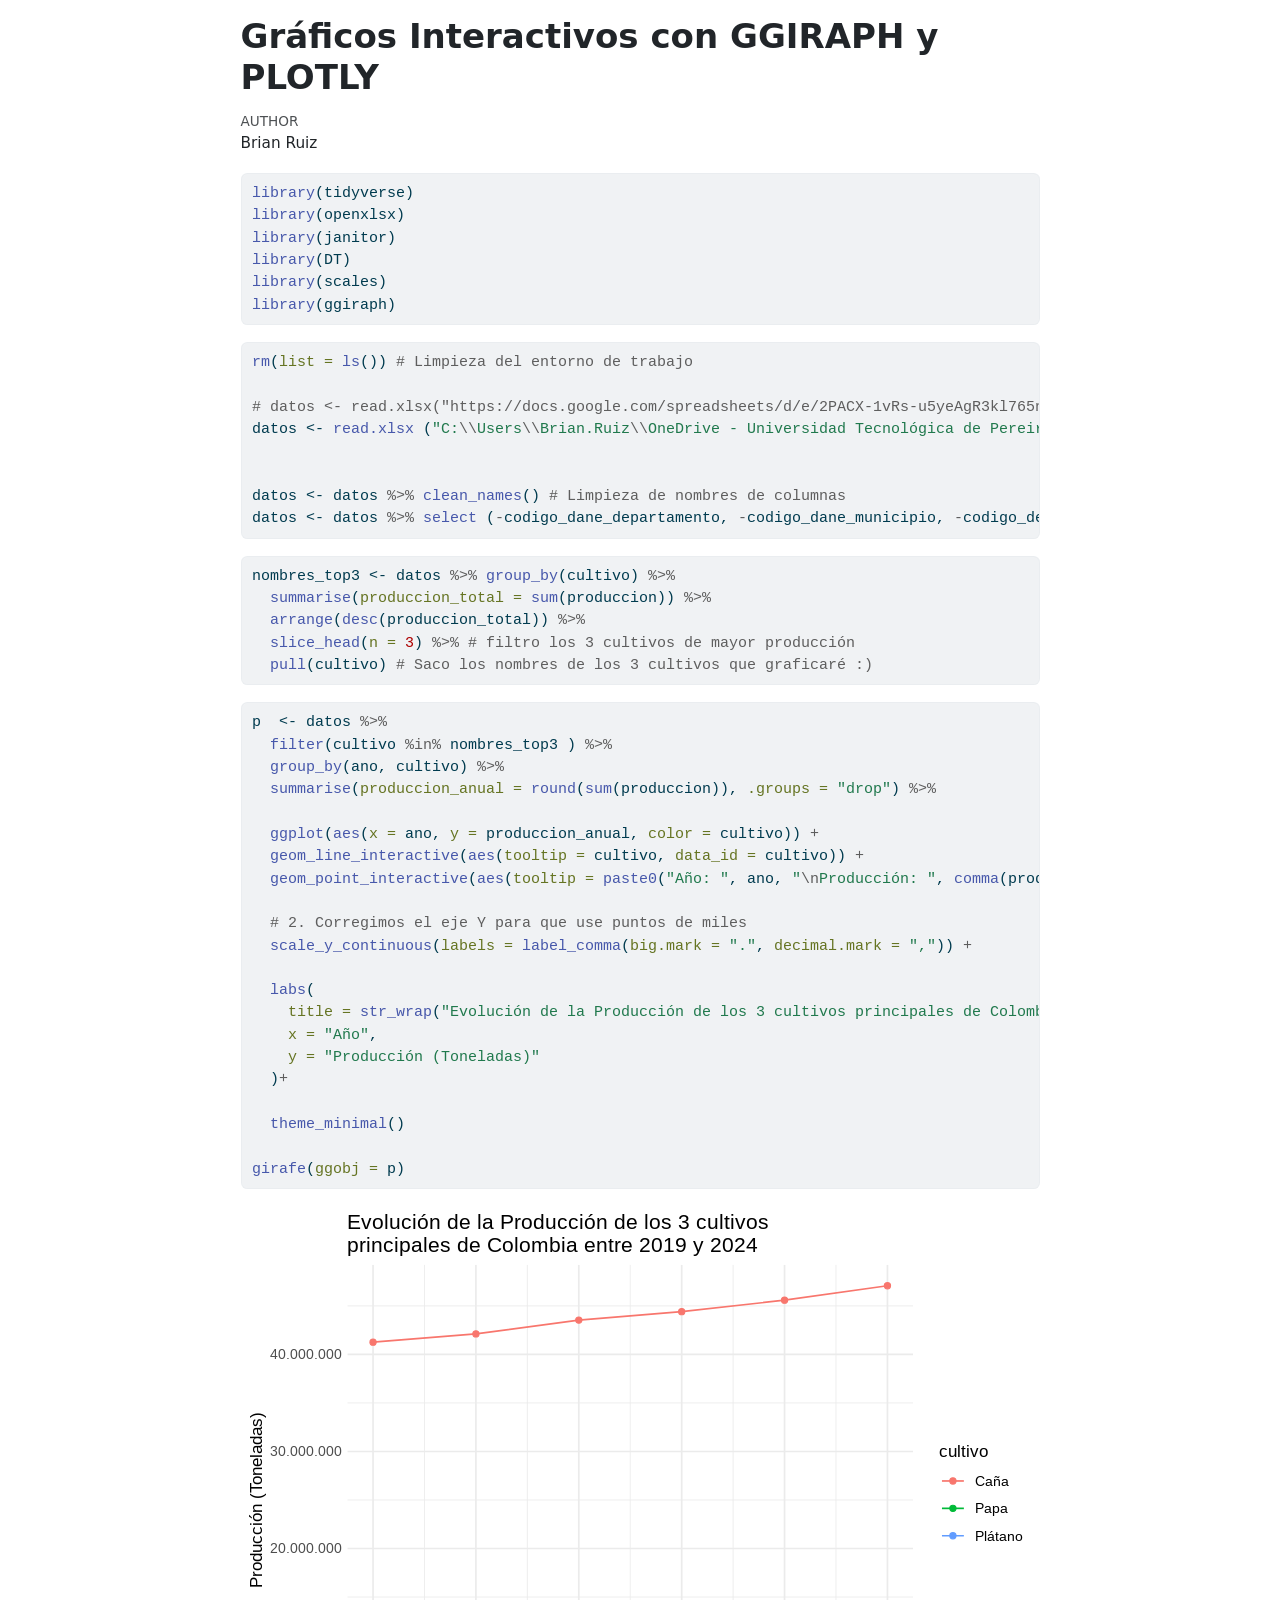
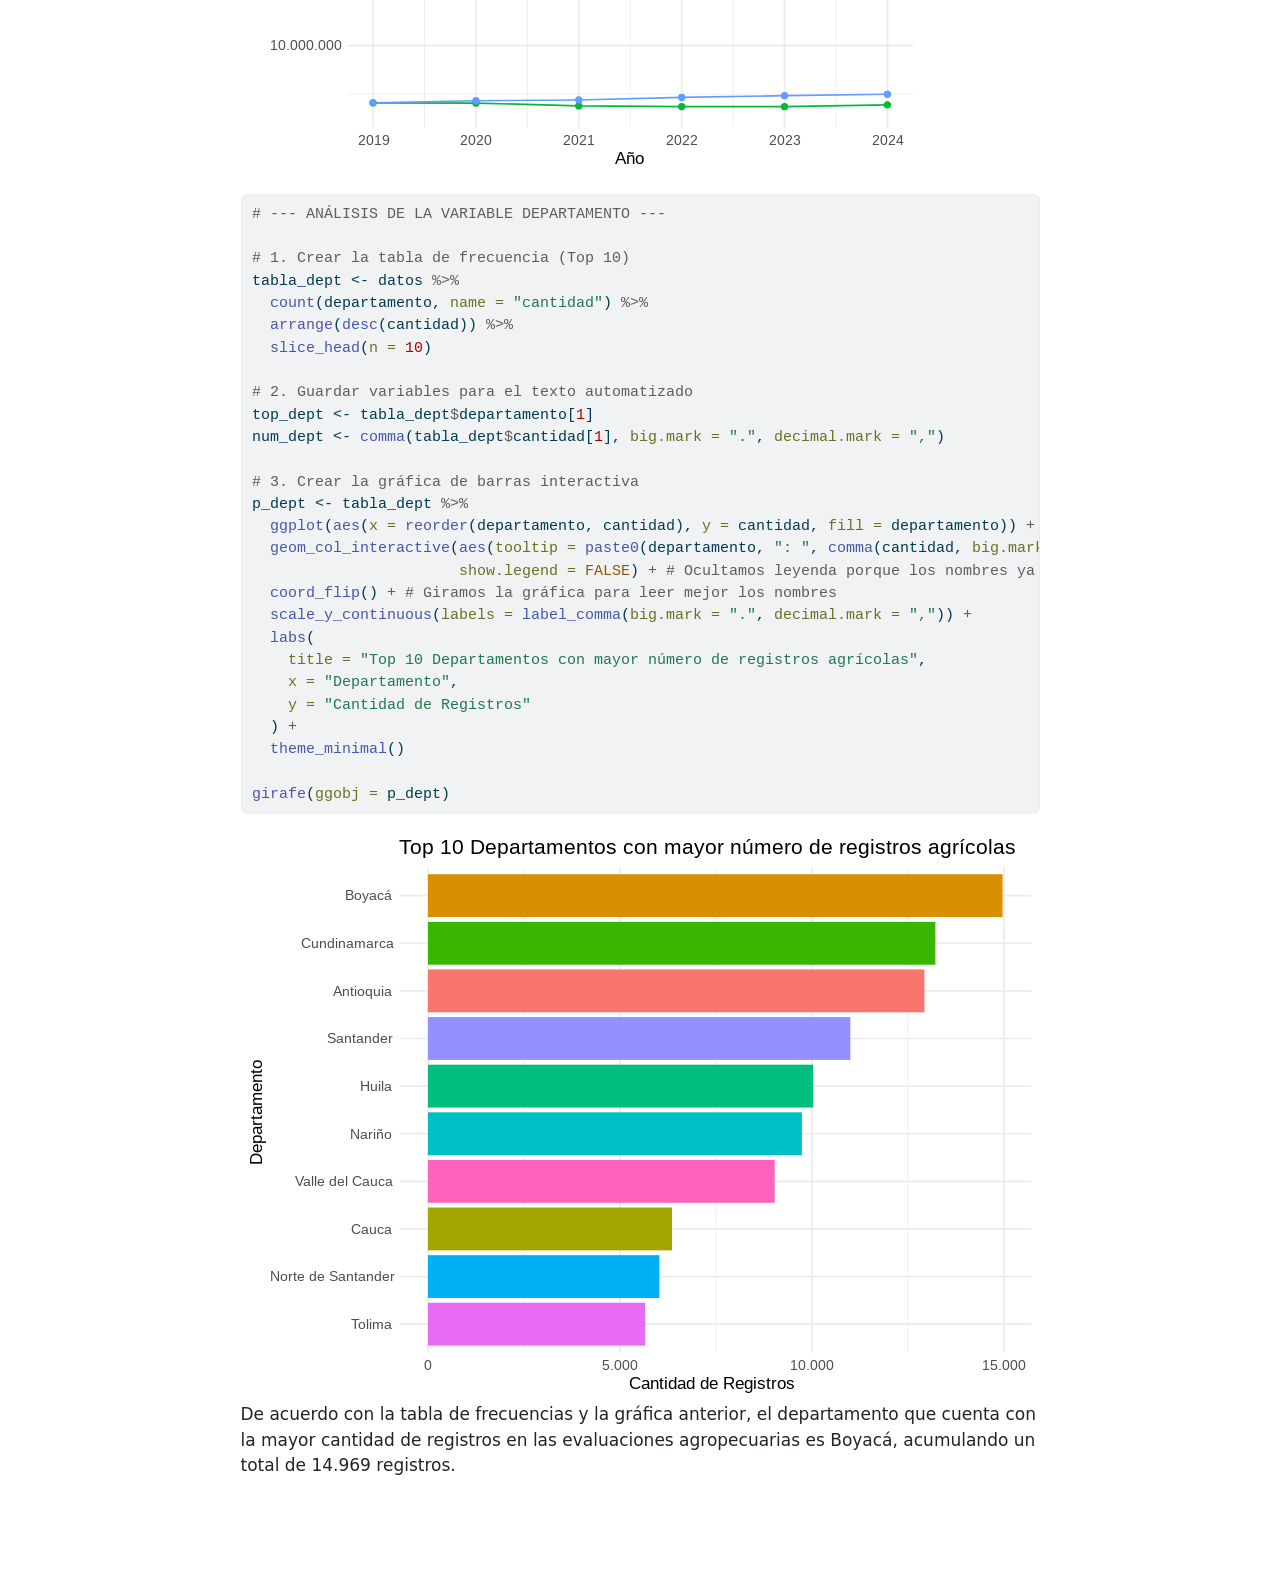
==== commit 6897a5fb: "Add initial implementation of sales dashboard and data processing scripts - Created a new Excel file" ====
--- a/Informe.html
+++ b/Informe.html
@@ -133,10 +133,12 @@
 <div class="cell">
 <div class="code-copy-outer-scaffold"><div class="sourceCode cell-code" id="cb2"><pre class="sourceCode r code-with-copy"><code class="sourceCode r"><span id="cb2-1"><a href="#cb2-1" aria-hidden="true" tabindex="-1"></a><span class="fu">rm</span>(<span class="at">list =</span> <span class="fu">ls</span>()) <span class="co"># Limpieza del entorno de trabajo</span></span>
 <span id="cb2-2"><a href="#cb2-2" aria-hidden="true" tabindex="-1"></a></span>
-<span id="cb2-3"><a href="#cb2-3" aria-hidden="true" tabindex="-1"></a>datos <span class="ot">&lt;-</span> <span class="fu">read.xlsx</span>(<span class="st">"https://docs.google.com/spreadsheets/d/e/2PACX-1vRs-u5yeAgR3kl765njqgXdyxh34gw2UrTcPRoV6LDu_O2fcxIZDiuS45r_1yQj4Q/pub?output=xlsx"</span>)</span>
-<span id="cb2-4"><a href="#cb2-4" aria-hidden="true" tabindex="-1"></a></span>
-<span id="cb2-5"><a href="#cb2-5" aria-hidden="true" tabindex="-1"></a>datos <span class="ot">&lt;-</span> datos <span class="sc">%&gt;%</span> <span class="fu">clean_names</span>() <span class="co"># Limpieza de nombres de columnas</span></span>
-<span id="cb2-6"><a href="#cb2-6" aria-hidden="true" tabindex="-1"></a>datos <span class="ot">&lt;-</span> datos <span class="sc">%&gt;%</span> <span class="fu">select</span> (<span class="sc">-</span>codigo_dane_departamento, <span class="sc">-</span>codigo_dane_municipio, <span class="sc">-</span>codigo_del_cultivo )</span></code></pre></div><button title="Copy to Clipboard" class="code-copy-button"><i class="bi"></i></button></div>
+<span id="cb2-3"><a href="#cb2-3" aria-hidden="true" tabindex="-1"></a><span class="co"># datos &lt;- read.xlsx("https://docs.google.com/spreadsheets/d/e/2PACX-1vRs-u5yeAgR3kl765njqgXdyxh34gw2UrTcPRoV6LDu_O2fcxIZDiuS45r_1yQj4Q/pub?output=xlsx")</span></span>
+<span id="cb2-4"><a href="#cb2-4" aria-hidden="true" tabindex="-1"></a>datos <span class="ot">&lt;-</span> <span class="fu">read.xlsx</span> (<span class="st">"C:</span><span class="sc">\\</span><span class="st">Users</span><span class="sc">\\</span><span class="st">Brian.Ruiz</span><span class="sc">\\</span><span class="st">OneDrive - Universidad Tecnológica de Pereira</span><span class="sc">\\</span><span class="st">1. UTP</span><span class="sc">\\</span><span class="st">2. Introducción a la Ciencia de Datos</span><span class="sc">\\</span><span class="st">2026-03-Trabajo Fina</span><span class="sc">\\</span><span class="st">DATA</span><span class="sc">\\</span><span class="st">Evaluaciones_Agropecuarias_Municipales_–_EVA._2019_-_2024._Base_Agrícola_20260327.xlsx"</span>)</span>
+<span id="cb2-5"><a href="#cb2-5" aria-hidden="true" tabindex="-1"></a></span>
+<span id="cb2-6"><a href="#cb2-6" aria-hidden="true" tabindex="-1"></a></span>
+<span id="cb2-7"><a href="#cb2-7" aria-hidden="true" tabindex="-1"></a>datos <span class="ot">&lt;-</span> datos <span class="sc">%&gt;%</span> <span class="fu">clean_names</span>() <span class="co"># Limpieza de nombres de columnas</span></span>
+<span id="cb2-8"><a href="#cb2-8" aria-hidden="true" tabindex="-1"></a>datos <span class="ot">&lt;-</span> datos <span class="sc">%&gt;%</span> <span class="fu">select</span> (<span class="sc">-</span>codigo_dane_departamento, <span class="sc">-</span>codigo_dane_municipio, <span class="sc">-</span>codigo_del_cultivo )</span></code></pre></div><button title="Copy to Clipboard" class="code-copy-button"><i class="bi"></i></button></div>
 </div>
 <div class="cell">
 <div class="code-copy-outer-scaffold"><div class="sourceCode cell-code" id="cb3"><pre class="sourceCode r code-with-copy"><code class="sourceCode r"><span id="cb3-1"><a href="#cb3-1" aria-hidden="true" tabindex="-1"></a>nombres_top3 <span class="ot">&lt;-</span> datos <span class="sc">%&gt;%</span> <span class="fu">group_by</span>(cultivo) <span class="sc">%&gt;%</span></span>
@@ -168,10 +170,44 @@
 <span id="cb4-20"><a href="#cb4-20" aria-hidden="true" tabindex="-1"></a></span>
 <span id="cb4-21"><a href="#cb4-21" aria-hidden="true" tabindex="-1"></a><span class="fu">girafe</span>(<span class="at">ggobj =</span> p)</span></code></pre></div><button title="Copy to Clipboard" class="code-copy-button"><i class="bi"></i></button></div>
 <div class="cell-output-display">
-<div class="girafe html-widget html-fill-item" id="htmlwidget-2775a00fbdf3ade374ed" style="width:100%;height:464px;"></div>
-<script type="application/json" data-for="htmlwidget-2775a00fbdf3ade374ed">{"x":{"html":"<?xml version=\"1.0\" encoding=\"UTF-8\"?>\n<svg xmlns='http://www.w3.org/2000/svg' xmlns:xlink='http://www.w3.org/1999/xlink' class='ggiraph-svg' role='graphics-document' id='svg_ef6af4d68e901a6e' viewBox='0 0 504 360'>\n <defs id='svg_ef6af4d68e901a6e_defs'>\n  <clipPath id='svg_ef6af4d68e901a6e_c1'>\n   <rect x='0' y='0' width='504' height='360'/>\n  <\/clipPath>\n  <clipPath id='svg_ef6af4d68e901a6e_c2'>\n   <rect x='67.06' y='37.02' width='356.93' height='292.09'/>\n  <\/clipPath>\n <\/defs>\n <g id='svg_ef6af4d68e901a6e_rootg' class='ggiraph-svg-rootg'>\n  <g clip-path='url(#svg_ef6af4d68e901a6e_c1)'>\n   <rect x='0' y='0' width='504' height='360' fill='#FFFFFF' fill-opacity='1' stroke='#FFFFFF' stroke-opacity='1' stroke-width='0.75' stroke-linejoin='round' stroke-linecap='round' class='ggiraph-svg-bg'/>\n   <rect x='0' y='0' width='504' height='360' fill='#FFFFFF' fill-opacity='1' stroke='none'/>\n  <\/g>\n  <g clip-path='url(#svg_ef6af4d68e901a6e_c2)'>\n   <polyline points='67.06,307.87 423.99,307.87' fill='none' stroke='#EBEBEB' stroke-opacity='1' stroke-width='0.53' stroke-linejoin='round' stroke-linecap='butt'/>\n   <polyline points='67.06,246.66 423.99,246.66' fill='none' stroke='#EBEBEB' stroke-opacity='1' stroke-width='0.53' stroke-linejoin='round' stroke-linecap='butt'/>\n   <polyline points='67.06,185.45 423.99,185.45' fill='none' stroke='#EBEBEB' stroke-opacity='1' stroke-width='0.53' stroke-linejoin='round' stroke-linecap='butt'/>\n   <polyline points='67.06,124.24 423.99,124.24' fill='none' stroke='#EBEBEB' stroke-opacity='1' stroke-width='0.53' stroke-linejoin='round' stroke-linecap='butt'/>\n   <polyline points='67.06,63.03 423.99,63.03' fill='none' stroke='#EBEBEB' stroke-opacity='1' stroke-width='0.53' stroke-linejoin='round' stroke-linecap='butt'/>\n   <polyline points='115.74,329.12 115.74,37.02' fill='none' stroke='#EBEBEB' stroke-opacity='1' stroke-width='0.53' stroke-linejoin='round' stroke-linecap='butt'/>\n   <polyline points='180.63,329.12 180.63,37.02' fill='none' stroke='#EBEBEB' stroke-opacity='1' stroke-width='0.53' stroke-linejoin='round' stroke-linecap='butt'/>\n   <polyline points='245.53,329.12 245.53,37.02' fill='none' stroke='#EBEBEB' stroke-opacity='1' stroke-width='0.53' stroke-linejoin='round' stroke-linecap='butt'/>\n   <polyline points='310.42,329.12 310.42,37.02' fill='none' stroke='#EBEBEB' stroke-opacity='1' stroke-width='0.53' stroke-linejoin='round' stroke-linecap='butt'/>\n   <polyline points='375.32,329.12 375.32,37.02' fill='none' stroke='#EBEBEB' stroke-opacity='1' stroke-width='0.53' stroke-linejoin='round' stroke-linecap='butt'/>\n   <polyline points='67.06,277.26 423.99,277.26' fill='none' stroke='#EBEBEB' stroke-opacity='1' stroke-width='1.07' stroke-linejoin='round' stroke-linecap='butt'/>\n   <polyline points='67.06,216.06 423.99,216.06' fill='none' stroke='#EBEBEB' stroke-opacity='1' stroke-width='1.07' stroke-linejoin='round' stroke-linecap='butt'/>\n   <polyline points='67.06,154.85 423.99,154.85' fill='none' stroke='#EBEBEB' stroke-opacity='1' stroke-width='1.07' stroke-linejoin='round' stroke-linecap='butt'/>\n   <polyline points='67.06,93.64 423.99,93.64' fill='none' stroke='#EBEBEB' stroke-opacity='1' stroke-width='1.07' stroke-linejoin='round' stroke-linecap='butt'/>\n   <polyline points='83.29,329.12 83.29,37.02' fill='none' stroke='#EBEBEB' stroke-opacity='1' stroke-width='1.07' stroke-linejoin='round' stroke-linecap='butt'/>\n   <polyline points='148.18,329.12 148.18,37.02' fill='none' stroke='#EBEBEB' stroke-opacity='1' stroke-width='1.07' stroke-linejoin='round' stroke-linecap='butt'/>\n   <polyline points='213.08,329.12 213.08,37.02' fill='none' stroke='#EBEBEB' stroke-opacity='1' stroke-width='1.07' stroke-linejoin='round' stroke-linecap='butt'/>\n   <polyline points='277.98,329.12 277.98,37.02' fill='none' stroke='#EBEBEB' stroke-opacity='1' stroke-width='1.07' stroke-linejoin='round' stroke-linecap='butt'/>\n   <polyline points='342.87,329.12 342.87,37.02' fill='none' stroke='#EBEBEB' stroke-opacity='1' stroke-width='1.07' stroke-linejoin='round' stroke-linecap='butt'/>\n   <polyline points='407.77,329.12 407.77,37.02' fill='none' stroke='#EBEBEB' stroke-opacity='1' stroke-width='1.07' stroke-linejoin='round' stroke-linecap='butt'/>\n   <polyline id='svg_ef6af4d68e901a6e_e1' points='83.29,85.89 148.18,80.71 213.08,71.95 277.98,66.66 342.87,59.41 407.77,50.30' fill='none' stroke='#F8766D' stroke-opacity='1' stroke-width='1.07' stroke-linejoin='round' stroke-linecap='butt' title='Caña' data-id='Caña'/>\n   <polyline id='svg_ef6af4d68e901a6e_e2' points='83.29,313.41 148.18,313.53 213.08,315.37 277.98,315.75 342.87,315.84 407.77,314.66' fill='none' stroke='#00BA38' stroke-opacity='1' stroke-width='1.07' stroke-linejoin='round' stroke-linecap='butt' title='Papa' data-id='Papa'/>\n   <polyline id='svg_ef6af4d68e901a6e_e3' points='83.29,313.41 148.18,312.09 213.08,311.62 277.98,310.02 342.87,308.88 407.77,307.99' fill='none' stroke='#619CFF' stroke-opacity='1' stroke-width='1.07' stroke-linejoin='round' stroke-linecap='butt' title='Plátano' data-id='Plátano'/>\n   <circle id='svg_ef6af4d68e901a6e_e4' cx='83.29' cy='85.89' r='1.47pt' fill='#F8766D' fill-opacity='1' stroke='#F8766D' stroke-opacity='1' stroke-width='0.71' stroke-linejoin='round' stroke-linecap='round' title='Año: 2019&amp;lt;br/&amp;gt;Producción: 41,265,630'/>\n   <circle id='svg_ef6af4d68e901a6e_e5' cx='83.29' cy='313.41' r='1.47pt' fill='#00BA38' fill-opacity='1' stroke='#00BA38' stroke-opacity='1' stroke-width='0.71' stroke-linejoin='round' stroke-linecap='round' title='Año: 2019&amp;lt;br/&amp;gt;Producción: 4,095,300'/>\n   <circle id='svg_ef6af4d68e901a6e_e6' cx='83.29' cy='313.41' r='1.47pt' fill='#619CFF' fill-opacity='1' stroke='#619CFF' stroke-opacity='1' stroke-width='0.71' stroke-linejoin='round' stroke-linecap='round' title='Año: 2019&amp;lt;br/&amp;gt;Producción: 4,094,459'/>\n   <circle id='svg_ef6af4d68e901a6e_e7' cx='148.18' cy='80.71' r='1.47pt' fill='#F8766D' fill-opacity='1' stroke='#F8766D' stroke-opacity='1' stroke-width='0.71' stroke-linejoin='round' stroke-linecap='round' title='Año: 2020&amp;lt;br/&amp;gt;Producción: 42,112,028'/>\n   <circle id='svg_ef6af4d68e901a6e_e8' cx='148.18' cy='313.53' r='1.47pt' fill='#00BA38' fill-opacity='1' stroke='#00BA38' stroke-opacity='1' stroke-width='0.71' stroke-linejoin='round' stroke-linecap='round' title='Año: 2020&amp;lt;br/&amp;gt;Producción: 4,075,082'/>\n   <circle id='svg_ef6af4d68e901a6e_e9' cx='148.18' cy='312.09' r='1.47pt' fill='#619CFF' fill-opacity='1' stroke='#619CFF' stroke-opacity='1' stroke-width='0.71' stroke-linejoin='round' stroke-linecap='round' title='Año: 2020&amp;lt;br/&amp;gt;Producción: 4,310,256'/>\n   <circle id='svg_ef6af4d68e901a6e_e10' cx='213.08' cy='71.95' r='1.47pt' fill='#F8766D' fill-opacity='1' stroke='#F8766D' stroke-opacity='1' stroke-width='0.71' stroke-linejoin='round' stroke-linecap='round' title='Año: 2021&amp;lt;br/&amp;gt;Producción: 43,542,655'/>\n   <circle id='svg_ef6af4d68e901a6e_e11' cx='213.08' cy='315.37' r='1.47pt' fill='#00BA38' fill-opacity='1' stroke='#00BA38' stroke-opacity='1' stroke-width='0.71' stroke-linejoin='round' stroke-linecap='round' title='Año: 2021&amp;lt;br/&amp;gt;Producción: 3,775,180'/>\n   <circle id='svg_ef6af4d68e901a6e_e12' cx='213.08' cy='311.62' r='1.47pt' fill='#619CFF' fill-opacity='1' stroke='#619CFF' stroke-opacity='1' stroke-width='0.71' stroke-linejoin='round' stroke-linecap='round' title='Año: 2021&amp;lt;br/&amp;gt;Producción: 4,387,886'/>\n   <circle id='svg_ef6af4d68e901a6e_e13' cx='277.98' cy='66.66' r='1.47pt' fill='#F8766D' fill-opacity='1' stroke='#F8766D' stroke-opacity='1' stroke-width='0.71' stroke-linejoin='round' stroke-linecap='round' title='Año: 2022&amp;lt;br/&amp;gt;Producción: 44,407,770'/>\n   <circle id='svg_ef6af4d68e901a6e_e14' cx='277.98' cy='315.75' r='1.47pt' fill='#00BA38' fill-opacity='1' stroke='#00BA38' stroke-opacity='1' stroke-width='0.71' stroke-linejoin='round' stroke-linecap='round' title='Año: 2022&amp;lt;br/&amp;gt;Producción: 3,711,798'/>\n   <circle id='svg_ef6af4d68e901a6e_e15' cx='277.98' cy='310.02' r='1.47pt' fill='#619CFF' fill-opacity='1' stroke='#619CFF' stroke-opacity='1' stroke-width='0.71' stroke-linejoin='round' stroke-linecap='round' title='Año: 2022&amp;lt;br/&amp;gt;Producción: 4,647,793'/>\n   <circle id='svg_ef6af4d68e901a6e_e16' cx='342.87' cy='59.41' r='1.47pt' fill='#F8766D' fill-opacity='1' stroke='#F8766D' stroke-opacity='1' stroke-width='0.71' stroke-linejoin='round' stroke-linecap='round' title='Año: 2023&amp;lt;br/&amp;gt;Producción: 45,592,924'/>\n   <circle id='svg_ef6af4d68e901a6e_e17' cx='342.87' cy='315.84' r='1.47pt' fill='#00BA38' fill-opacity='1' stroke='#00BA38' stroke-opacity='1' stroke-width='0.71' stroke-linejoin='round' stroke-linecap='round' title='Año: 2023&amp;lt;br/&amp;gt;Producción: 3,697,941'/>\n   <circle id='svg_ef6af4d68e901a6e_e18' cx='342.87' cy='308.88' r='1.47pt' fill='#619CFF' fill-opacity='1' stroke='#619CFF' stroke-opacity='1' stroke-width='0.71' stroke-linejoin='round' stroke-linecap='round' title='Año: 2023&amp;lt;br/&amp;gt;Producción: 4,835,609'/>\n   <circle id='svg_ef6af4d68e901a6e_e19' cx='407.77' cy='50.3' r='1.47pt' fill='#F8766D' fill-opacity='1' stroke='#F8766D' stroke-opacity='1' stroke-width='0.71' stroke-linejoin='round' stroke-linecap='round' title='Año: 2024&amp;lt;br/&amp;gt;Producción: 47,080,562'/>\n   <circle id='svg_ef6af4d68e901a6e_e20' cx='407.77' cy='314.66' r='1.47pt' fill='#00BA38' fill-opacity='1' stroke='#00BA38' stroke-opacity='1' stroke-width='0.71' stroke-linejoin='round' stroke-linecap='round' title='Año: 2024&amp;lt;br/&amp;gt;Producción: 3,890,644'/>\n   <circle id='svg_ef6af4d68e901a6e_e21' cx='407.77' cy='307.99' r='1.47pt' fill='#619CFF' fill-opacity='1' stroke='#619CFF' stroke-opacity='1' stroke-width='0.71' stroke-linejoin='round' stroke-linecap='round' title='Año: 2024&amp;lt;br/&amp;gt;Producción: 4,980,631'/>\n  <\/g>\n  <g clip-path='url(#svg_ef6af4d68e901a6e_c1)'>\n   <text x='18.07' y='280.29' font-size='6.6pt' font-family='Liberation Sans' fill='#4D4D4D' fill-opacity='1'>10.000.000<\/text>\n   <text x='18.07' y='219.08' font-size='6.6pt' font-family='Liberation Sans' fill='#4D4D4D' fill-opacity='1'>20.000.000<\/text>\n   <text x='18.07' y='157.88' font-size='6.6pt' font-family='Liberation Sans' fill='#4D4D4D' fill-opacity='1'>30.000.000<\/text>\n   <text x='18.07' y='96.67' font-size='6.6pt' font-family='Liberation Sans' fill='#4D4D4D' fill-opacity='1'>40.000.000<\/text>\n   <text x='73.5' y='340.1' font-size='6.6pt' font-family='Liberation Sans' fill='#4D4D4D' fill-opacity='1'>2019<\/text>\n   <text x='138.39' y='340.1' font-size='6.6pt' font-family='Liberation Sans' fill='#4D4D4D' fill-opacity='1'>2020<\/text>\n   <text x='203.29' y='340.1' font-size='6.6pt' font-family='Liberation Sans' fill='#4D4D4D' fill-opacity='1'>2021<\/text>\n   <text x='268.18' y='340.1' font-size='6.6pt' font-family='Liberation Sans' fill='#4D4D4D' fill-opacity='1'>2022<\/text>\n   <text x='333.08' y='340.1' font-size='6.6pt' font-family='Liberation Sans' fill='#4D4D4D' fill-opacity='1'>2023<\/text>\n   <text x='397.98' y='340.1' font-size='6.6pt' font-family='Liberation Sans' fill='#4D4D4D' fill-opacity='1'>2024<\/text>\n   <text x='235.74' y='352.24' font-size='8.25pt' font-family='Liberation Sans'>Año<\/text>\n   <text transform='translate(13.05,240.87) rotate(-90.00)' font-size='8.25pt' font-family='Liberation Sans'>Producción (Toneladas)<\/text>\n   <text x='440.43' y='158.19' font-size='8.25pt' font-family='Liberation Sans'>cultivo<\/text>\n   <line x1='442.16' y1='173.45' x2='455.98' y2='173.45' stroke='#F8766D' stroke-opacity='1' stroke-width='1.07' stroke-linejoin='round' stroke-linecap='butt'/>\n   <circle cx='449.07' cy='173.45' r='1.47pt' fill='#F8766D' fill-opacity='1' stroke='#F8766D' stroke-opacity='1' stroke-width='0.71' stroke-linejoin='round' stroke-linecap='round'/>\n   <line x1='442.16' y1='190.73' x2='455.98' y2='190.73' stroke='#00BA38' stroke-opacity='1' stroke-width='1.07' stroke-linejoin='round' stroke-linecap='butt'/>\n   <circle cx='449.07' cy='190.73' r='1.47pt' fill='#00BA38' fill-opacity='1' stroke='#00BA38' stroke-opacity='1' stroke-width='0.71' stroke-linejoin='round' stroke-linecap='round'/>\n   <line x1='442.16' y1='208.01' x2='455.98' y2='208.01' stroke='#619CFF' stroke-opacity='1' stroke-width='1.07' stroke-linejoin='round' stroke-linecap='butt'/>\n   <circle cx='449.07' cy='208.01' r='1.47pt' fill='#619CFF' fill-opacity='1' stroke='#619CFF' stroke-opacity='1' stroke-width='0.71' stroke-linejoin='round' stroke-linecap='round'/>\n   <text x='463.19' y='176.48' font-size='6.6pt' font-family='Liberation Sans'>Caña<\/text>\n   <text x='463.19' y='193.76' font-size='6.6pt' font-family='Liberation Sans'>Papa<\/text>\n   <text x='463.19' y='211.04' font-size='6.6pt' font-family='Liberation Sans'>Plátano<\/text>\n   <text x='67.06' y='14.55' font-size='9.9pt' font-family='Liberation Sans'>Evolución de la Producción de los 3 cultivos<\/text>\n   <text x='67.06' y='28.81' font-size='9.9pt' font-family='Liberation Sans'>principales de Colombia entre 2019 y 2024<\/text>\n  <\/g>\n <\/g>\n<\/svg>","js":null,"uid":"svg_ef6af4d68e901a6e","ratio":1.4,"settings":{"tooltip":{"css":".tooltip_SVGID_ { padding:5px;background:black;color:white;border-radius:2px;text-align:left; ; position:absolute;pointer-events:none;z-index:9999;}","placement":"doc","opacity":0.9,"offx":10,"offy":10,"use_cursor_pos":true,"use_fill":false,"use_stroke":false,"delay_over":200,"delay_out":500},"hover":{"css":".hover_data_SVGID_ { fill:orange;stroke:black;cursor:pointer; }\ntext.hover_data_SVGID_ { stroke:none;fill:orange; }\ncircle.hover_data_SVGID_ { fill:orange;stroke:black; }\nline.hover_data_SVGID_, polyline.hover_data_SVGID_ { fill:none;stroke:orange; }\nrect.hover_data_SVGID_, polygon.hover_data_SVGID_, path.hover_data_SVGID_ { fill:orange;stroke:none; }\nimage.hover_data_SVGID_ { stroke:orange; }","reactive":true,"nearest_distance":null,"linked":false},"hover_inv":{"css":""},"hover_key":{"css":".hover_key_SVGID_ { fill:orange;stroke:black;cursor:pointer; }\ntext.hover_key_SVGID_ { stroke:none;fill:orange; }\ncircle.hover_key_SVGID_ { fill:orange;stroke:black; }\nline.hover_key_SVGID_, polyline.hover_key_SVGID_ { fill:none;stroke:orange; }\nrect.hover_key_SVGID_, polygon.hover_key_SVGID_, path.hover_key_SVGID_ { fill:orange;stroke:none; }\nimage.hover_key_SVGID_ { stroke:orange; }","reactive":true},"hover_theme":{"css":".hover_theme_SVGID_ { fill:orange;stroke:black;cursor:pointer; }\ntext.hover_theme_SVGID_ { stroke:none;fill:orange; }\ncircle.hover_theme_SVGID_ { fill:orange;stroke:black; }\nline.hover_theme_SVGID_, polyline.hover_theme_SVGID_ { fill:none;stroke:orange; }\nrect.hover_theme_SVGID_, polygon.hover_theme_SVGID_, path.hover_theme_SVGID_ { fill:orange;stroke:none; }\nimage.hover_theme_SVGID_ { stroke:orange; }","reactive":true},"select":{"css":".select_data_SVGID_ { fill:red;stroke:black;cursor:pointer; }\ntext.select_data_SVGID_ { stroke:none;fill:red; }\ncircle.select_data_SVGID_ { fill:red;stroke:black; }\nline.select_data_SVGID_, polyline.select_data_SVGID_ { fill:none;stroke:red; }\nrect.select_data_SVGID_, polygon.select_data_SVGID_, path.select_data_SVGID_ { fill:red;stroke:none; }\nimage.select_data_SVGID_ { stroke:red; }","type":"multiple","only_shiny":true,"selected":[],"linked":false},"select_inv":{"css":""},"select_key":{"css":".select_key_SVGID_ { fill:red;stroke:black;cursor:pointer; }\ntext.select_key_SVGID_ { stroke:none;fill:red; }\ncircle.select_key_SVGID_ { fill:red;stroke:black; }\nline.select_key_SVGID_, polyline.select_key_SVGID_ { fill:none;stroke:red; }\nrect.select_key_SVGID_, polygon.select_key_SVGID_, path.select_key_SVGID_ { fill:red;stroke:none; }\nimage.select_key_SVGID_ { stroke:red; }","type":"single","only_shiny":true,"selected":[]},"select_theme":{"css":".select_theme_SVGID_ { fill:red;stroke:black;cursor:pointer; }\ntext.select_theme_SVGID_ { stroke:none;fill:red; }\ncircle.select_theme_SVGID_ { fill:red;stroke:black; }\nline.select_theme_SVGID_, polyline.select_theme_SVGID_ { fill:none;stroke:red; }\nrect.select_theme_SVGID_, polygon.select_theme_SVGID_, path.select_theme_SVGID_ { fill:red;stroke:none; }\nimage.select_theme_SVGID_ { stroke:red; }","type":"single","only_shiny":true,"selected":[]},"zoom":{"min":1,"max":1,"duration":300,"default_on":false},"toolbar":{"position":"topright","pngname":"diagram","tooltips":null,"fixed":false,"hidden":[],"delay_over":200,"delay_out":500},"sizing":{"rescale":true,"width":1}}},"evals":[],"jsHooks":[]}</script>
-</div>
-</div>
+<div class="girafe html-widget html-fill-item" id="htmlwidget-7c1ef571d6d5b07a1de3" style="width:100%;height:464px;"></div>
+<script type="application/json" data-for="htmlwidget-7c1ef571d6d5b07a1de3">{"x":{"html":"<?xml version=\"1.0\" encoding=\"UTF-8\"?>\n<svg xmlns='http://www.w3.org/2000/svg' xmlns:xlink='http://www.w3.org/1999/xlink' class='ggiraph-svg' role='graphics-document' id='svg_f68e7963a0f407b2' viewBox='0 0 504 360'>\n <defs id='svg_f68e7963a0f407b2_defs'>\n  <clipPath id='svg_f68e7963a0f407b2_c1'>\n   <rect x='0' y='0' width='504' height='360'/>\n  <\/clipPath>\n  <clipPath id='svg_f68e7963a0f407b2_c2'>\n   <rect x='67.06' y='37.02' width='356.93' height='292.09'/>\n  <\/clipPath>\n <\/defs>\n <g id='svg_f68e7963a0f407b2_rootg' class='ggiraph-svg-rootg'>\n  <g clip-path='url(#svg_f68e7963a0f407b2_c1)'>\n   <rect x='0' y='0' width='504' height='360' fill='#FFFFFF' fill-opacity='1' stroke='#FFFFFF' stroke-opacity='1' stroke-width='0.75' stroke-linejoin='round' stroke-linecap='round' class='ggiraph-svg-bg'/>\n   <rect x='0' y='0' width='504' height='360' fill='#FFFFFF' fill-opacity='1' stroke='none'/>\n  <\/g>\n  <g clip-path='url(#svg_f68e7963a0f407b2_c2)'>\n   <polyline points='67.06,307.87 423.99,307.87' fill='none' stroke='#EBEBEB' stroke-opacity='1' stroke-width='0.53' stroke-linejoin='round' stroke-linecap='butt'/>\n   <polyline points='67.06,246.66 423.99,246.66' fill='none' stroke='#EBEBEB' stroke-opacity='1' stroke-width='0.53' stroke-linejoin='round' stroke-linecap='butt'/>\n   <polyline points='67.06,185.45 423.99,185.45' fill='none' stroke='#EBEBEB' stroke-opacity='1' stroke-width='0.53' stroke-linejoin='round' stroke-linecap='butt'/>\n   <polyline points='67.06,124.24 423.99,124.24' fill='none' stroke='#EBEBEB' stroke-opacity='1' stroke-width='0.53' stroke-linejoin='round' stroke-linecap='butt'/>\n   <polyline points='67.06,63.03 423.99,63.03' fill='none' stroke='#EBEBEB' stroke-opacity='1' stroke-width='0.53' stroke-linejoin='round' stroke-linecap='butt'/>\n   <polyline points='115.74,329.12 115.74,37.02' fill='none' stroke='#EBEBEB' stroke-opacity='1' stroke-width='0.53' stroke-linejoin='round' stroke-linecap='butt'/>\n   <polyline points='180.63,329.12 180.63,37.02' fill='none' stroke='#EBEBEB' stroke-opacity='1' stroke-width='0.53' stroke-linejoin='round' stroke-linecap='butt'/>\n   <polyline points='245.53,329.12 245.53,37.02' fill='none' stroke='#EBEBEB' stroke-opacity='1' stroke-width='0.53' stroke-linejoin='round' stroke-linecap='butt'/>\n   <polyline points='310.42,329.12 310.42,37.02' fill='none' stroke='#EBEBEB' stroke-opacity='1' stroke-width='0.53' stroke-linejoin='round' stroke-linecap='butt'/>\n   <polyline points='375.32,329.12 375.32,37.02' fill='none' stroke='#EBEBEB' stroke-opacity='1' stroke-width='0.53' stroke-linejoin='round' stroke-linecap='butt'/>\n   <polyline points='67.06,277.26 423.99,277.26' fill='none' stroke='#EBEBEB' stroke-opacity='1' stroke-width='1.07' stroke-linejoin='round' stroke-linecap='butt'/>\n   <polyline points='67.06,216.06 423.99,216.06' fill='none' stroke='#EBEBEB' stroke-opacity='1' stroke-width='1.07' stroke-linejoin='round' stroke-linecap='butt'/>\n   <polyline points='67.06,154.85 423.99,154.85' fill='none' stroke='#EBEBEB' stroke-opacity='1' stroke-width='1.07' stroke-linejoin='round' stroke-linecap='butt'/>\n   <polyline points='67.06,93.64 423.99,93.64' fill='none' stroke='#EBEBEB' stroke-opacity='1' stroke-width='1.07' stroke-linejoin='round' stroke-linecap='butt'/>\n   <polyline points='83.29,329.12 83.29,37.02' fill='none' stroke='#EBEBEB' stroke-opacity='1' stroke-width='1.07' stroke-linejoin='round' stroke-linecap='butt'/>\n   <polyline points='148.18,329.12 148.18,37.02' fill='none' stroke='#EBEBEB' stroke-opacity='1' stroke-width='1.07' stroke-linejoin='round' stroke-linecap='butt'/>\n   <polyline points='213.08,329.12 213.08,37.02' fill='none' stroke='#EBEBEB' stroke-opacity='1' stroke-width='1.07' stroke-linejoin='round' stroke-linecap='butt'/>\n   <polyline points='277.98,329.12 277.98,37.02' fill='none' stroke='#EBEBEB' stroke-opacity='1' stroke-width='1.07' stroke-linejoin='round' stroke-linecap='butt'/>\n   <polyline points='342.87,329.12 342.87,37.02' fill='none' stroke='#EBEBEB' stroke-opacity='1' stroke-width='1.07' stroke-linejoin='round' stroke-linecap='butt'/>\n   <polyline points='407.77,329.12 407.77,37.02' fill='none' stroke='#EBEBEB' stroke-opacity='1' stroke-width='1.07' stroke-linejoin='round' stroke-linecap='butt'/>\n   <polyline id='svg_f68e7963a0f407b2_e1' points='83.29,85.89 148.18,80.71 213.08,71.95 277.98,66.66 342.87,59.41 407.77,50.30' fill='none' stroke='#F8766D' stroke-opacity='1' stroke-width='1.07' stroke-linejoin='round' stroke-linecap='butt' title='Caña' data-id='Caña'/>\n   <polyline id='svg_f68e7963a0f407b2_e2' points='83.29,313.41 148.18,313.53 213.08,315.37 277.98,315.75 342.87,315.84 407.77,314.66' fill='none' stroke='#00BA38' stroke-opacity='1' stroke-width='1.07' stroke-linejoin='round' stroke-linecap='butt' title='Papa' data-id='Papa'/>\n   <polyline id='svg_f68e7963a0f407b2_e3' points='83.29,313.41 148.18,312.09 213.08,311.62 277.98,310.02 342.87,308.88 407.77,307.99' fill='none' stroke='#619CFF' stroke-opacity='1' stroke-width='1.07' stroke-linejoin='round' stroke-linecap='butt' title='Plátano' data-id='Plátano'/>\n   <circle id='svg_f68e7963a0f407b2_e4' cx='83.29' cy='85.89' r='1.47pt' fill='#F8766D' fill-opacity='1' stroke='#F8766D' stroke-opacity='1' stroke-width='0.71' stroke-linejoin='round' stroke-linecap='round' title='Año: 2019&amp;lt;br/&amp;gt;Producción: 41,265,630'/>\n   <circle id='svg_f68e7963a0f407b2_e5' cx='83.29' cy='313.41' r='1.47pt' fill='#00BA38' fill-opacity='1' stroke='#00BA38' stroke-opacity='1' stroke-width='0.71' stroke-linejoin='round' stroke-linecap='round' title='Año: 2019&amp;lt;br/&amp;gt;Producción: 4,095,300'/>\n   <circle id='svg_f68e7963a0f407b2_e6' cx='83.29' cy='313.41' r='1.47pt' fill='#619CFF' fill-opacity='1' stroke='#619CFF' stroke-opacity='1' stroke-width='0.71' stroke-linejoin='round' stroke-linecap='round' title='Año: 2019&amp;lt;br/&amp;gt;Producción: 4,094,459'/>\n   <circle id='svg_f68e7963a0f407b2_e7' cx='148.18' cy='80.71' r='1.47pt' fill='#F8766D' fill-opacity='1' stroke='#F8766D' stroke-opacity='1' stroke-width='0.71' stroke-linejoin='round' stroke-linecap='round' title='Año: 2020&amp;lt;br/&amp;gt;Producción: 42,112,028'/>\n   <circle id='svg_f68e7963a0f407b2_e8' cx='148.18' cy='313.53' r='1.47pt' fill='#00BA38' fill-opacity='1' stroke='#00BA38' stroke-opacity='1' stroke-width='0.71' stroke-linejoin='round' stroke-linecap='round' title='Año: 2020&amp;lt;br/&amp;gt;Producción: 4,075,082'/>\n   <circle id='svg_f68e7963a0f407b2_e9' cx='148.18' cy='312.09' r='1.47pt' fill='#619CFF' fill-opacity='1' stroke='#619CFF' stroke-opacity='1' stroke-width='0.71' stroke-linejoin='round' stroke-linecap='round' title='Año: 2020&amp;lt;br/&amp;gt;Producción: 4,310,256'/>\n   <circle id='svg_f68e7963a0f407b2_e10' cx='213.08' cy='71.95' r='1.47pt' fill='#F8766D' fill-opacity='1' stroke='#F8766D' stroke-opacity='1' stroke-width='0.71' stroke-linejoin='round' stroke-linecap='round' title='Año: 2021&amp;lt;br/&amp;gt;Producción: 43,542,655'/>\n   <circle id='svg_f68e7963a0f407b2_e11' cx='213.08' cy='315.37' r='1.47pt' fill='#00BA38' fill-opacity='1' stroke='#00BA38' stroke-opacity='1' stroke-width='0.71' stroke-linejoin='round' stroke-linecap='round' title='Año: 2021&amp;lt;br/&amp;gt;Producción: 3,775,180'/>\n   <circle id='svg_f68e7963a0f407b2_e12' cx='213.08' cy='311.62' r='1.47pt' fill='#619CFF' fill-opacity='1' stroke='#619CFF' stroke-opacity='1' stroke-width='0.71' stroke-linejoin='round' stroke-linecap='round' title='Año: 2021&amp;lt;br/&amp;gt;Producción: 4,387,886'/>\n   <circle id='svg_f68e7963a0f407b2_e13' cx='277.98' cy='66.66' r='1.47pt' fill='#F8766D' fill-opacity='1' stroke='#F8766D' stroke-opacity='1' stroke-width='0.71' stroke-linejoin='round' stroke-linecap='round' title='Año: 2022&amp;lt;br/&amp;gt;Producción: 44,407,770'/>\n   <circle id='svg_f68e7963a0f407b2_e14' cx='277.98' cy='315.75' r='1.47pt' fill='#00BA38' fill-opacity='1' stroke='#00BA38' stroke-opacity='1' stroke-width='0.71' stroke-linejoin='round' stroke-linecap='round' title='Año: 2022&amp;lt;br/&amp;gt;Producción: 3,711,798'/>\n   <circle id='svg_f68e7963a0f407b2_e15' cx='277.98' cy='310.02' r='1.47pt' fill='#619CFF' fill-opacity='1' stroke='#619CFF' stroke-opacity='1' stroke-width='0.71' stroke-linejoin='round' stroke-linecap='round' title='Año: 2022&amp;lt;br/&amp;gt;Producción: 4,647,793'/>\n   <circle id='svg_f68e7963a0f407b2_e16' cx='342.87' cy='59.41' r='1.47pt' fill='#F8766D' fill-opacity='1' stroke='#F8766D' stroke-opacity='1' stroke-width='0.71' stroke-linejoin='round' stroke-linecap='round' title='Año: 2023&amp;lt;br/&amp;gt;Producción: 45,592,924'/>\n   <circle id='svg_f68e7963a0f407b2_e17' cx='342.87' cy='315.84' r='1.47pt' fill='#00BA38' fill-opacity='1' stroke='#00BA38' stroke-opacity='1' stroke-width='0.71' stroke-linejoin='round' stroke-linecap='round' title='Año: 2023&amp;lt;br/&amp;gt;Producción: 3,697,941'/>\n   <circle id='svg_f68e7963a0f407b2_e18' cx='342.87' cy='308.88' r='1.47pt' fill='#619CFF' fill-opacity='1' stroke='#619CFF' stroke-opacity='1' stroke-width='0.71' stroke-linejoin='round' stroke-linecap='round' title='Año: 2023&amp;lt;br/&amp;gt;Producción: 4,835,609'/>\n   <circle id='svg_f68e7963a0f407b2_e19' cx='407.77' cy='50.3' r='1.47pt' fill='#F8766D' fill-opacity='1' stroke='#F8766D' stroke-opacity='1' stroke-width='0.71' stroke-linejoin='round' stroke-linecap='round' title='Año: 2024&amp;lt;br/&amp;gt;Producción: 47,080,562'/>\n   <circle id='svg_f68e7963a0f407b2_e20' cx='407.77' cy='314.66' r='1.47pt' fill='#00BA38' fill-opacity='1' stroke='#00BA38' stroke-opacity='1' stroke-width='0.71' stroke-linejoin='round' stroke-linecap='round' title='Año: 2024&amp;lt;br/&amp;gt;Producción: 3,890,644'/>\n   <circle id='svg_f68e7963a0f407b2_e21' cx='407.77' cy='307.99' r='1.47pt' fill='#619CFF' fill-opacity='1' stroke='#619CFF' stroke-opacity='1' stroke-width='0.71' stroke-linejoin='round' stroke-linecap='round' title='Año: 2024&amp;lt;br/&amp;gt;Producción: 4,980,631'/>\n  <\/g>\n  <g clip-path='url(#svg_f68e7963a0f407b2_c1)'>\n   <text x='18.07' y='280.29' font-size='6.6pt' font-family='Liberation Sans' fill='#4D4D4D' fill-opacity='1'>10.000.000<\/text>\n   <text x='18.07' y='219.08' font-size='6.6pt' font-family='Liberation Sans' fill='#4D4D4D' fill-opacity='1'>20.000.000<\/text>\n   <text x='18.07' y='157.88' font-size='6.6pt' font-family='Liberation Sans' fill='#4D4D4D' fill-opacity='1'>30.000.000<\/text>\n   <text x='18.07' y='96.67' font-size='6.6pt' font-family='Liberation Sans' fill='#4D4D4D' fill-opacity='1'>40.000.000<\/text>\n   <text x='73.5' y='340.1' font-size='6.6pt' font-family='Liberation Sans' fill='#4D4D4D' fill-opacity='1'>2019<\/text>\n   <text x='138.39' y='340.1' font-size='6.6pt' font-family='Liberation Sans' fill='#4D4D4D' fill-opacity='1'>2020<\/text>\n   <text x='203.29' y='340.1' font-size='6.6pt' font-family='Liberation Sans' fill='#4D4D4D' fill-opacity='1'>2021<\/text>\n   <text x='268.18' y='340.1' font-size='6.6pt' font-family='Liberation Sans' fill='#4D4D4D' fill-opacity='1'>2022<\/text>\n   <text x='333.08' y='340.1' font-size='6.6pt' font-family='Liberation Sans' fill='#4D4D4D' fill-opacity='1'>2023<\/text>\n   <text x='397.98' y='340.1' font-size='6.6pt' font-family='Liberation Sans' fill='#4D4D4D' fill-opacity='1'>2024<\/text>\n   <text x='235.74' y='352.24' font-size='8.25pt' font-family='Liberation Sans'>Año<\/text>\n   <text transform='translate(13.05,240.87) rotate(-90.00)' font-size='8.25pt' font-family='Liberation Sans'>Producción (Toneladas)<\/text>\n   <text x='440.43' y='158.19' font-size='8.25pt' font-family='Liberation Sans'>cultivo<\/text>\n   <line x1='442.16' y1='173.45' x2='455.98' y2='173.45' stroke='#F8766D' stroke-opacity='1' stroke-width='1.07' stroke-linejoin='round' stroke-linecap='butt'/>\n   <circle cx='449.07' cy='173.45' r='1.47pt' fill='#F8766D' fill-opacity='1' stroke='#F8766D' stroke-opacity='1' stroke-width='0.71' stroke-linejoin='round' stroke-linecap='round'/>\n   <line x1='442.16' y1='190.73' x2='455.98' y2='190.73' stroke='#00BA38' stroke-opacity='1' stroke-width='1.07' stroke-linejoin='round' stroke-linecap='butt'/>\n   <circle cx='449.07' cy='190.73' r='1.47pt' fill='#00BA38' fill-opacity='1' stroke='#00BA38' stroke-opacity='1' stroke-width='0.71' stroke-linejoin='round' stroke-linecap='round'/>\n   <line x1='442.16' y1='208.01' x2='455.98' y2='208.01' stroke='#619CFF' stroke-opacity='1' stroke-width='1.07' stroke-linejoin='round' stroke-linecap='butt'/>\n   <circle cx='449.07' cy='208.01' r='1.47pt' fill='#619CFF' fill-opacity='1' stroke='#619CFF' stroke-opacity='1' stroke-width='0.71' stroke-linejoin='round' stroke-linecap='round'/>\n   <text x='463.19' y='176.48' font-size='6.6pt' font-family='Liberation Sans'>Caña<\/text>\n   <text x='463.19' y='193.76' font-size='6.6pt' font-family='Liberation Sans'>Papa<\/text>\n   <text x='463.19' y='211.04' font-size='6.6pt' font-family='Liberation Sans'>Plátano<\/text>\n   <text x='67.06' y='14.55' font-size='9.9pt' font-family='Liberation Sans'>Evolución de la Producción de los 3 cultivos<\/text>\n   <text x='67.06' y='28.81' font-size='9.9pt' font-family='Liberation Sans'>principales de Colombia entre 2019 y 2024<\/text>\n  <\/g>\n <\/g>\n<\/svg>","js":null,"uid":"svg_f68e7963a0f407b2","ratio":1.4,"settings":{"tooltip":{"css":".tooltip_SVGID_ { padding:5px;background:black;color:white;border-radius:2px;text-align:left; ; position:absolute;pointer-events:none;z-index:9999;}","placement":"doc","opacity":0.9,"offx":10,"offy":10,"use_cursor_pos":true,"use_fill":false,"use_stroke":false,"delay_over":200,"delay_out":500},"hover":{"css":".hover_data_SVGID_ { fill:orange;stroke:black;cursor:pointer; }\ntext.hover_data_SVGID_ { stroke:none;fill:orange; }\ncircle.hover_data_SVGID_ { fill:orange;stroke:black; }\nline.hover_data_SVGID_, polyline.hover_data_SVGID_ { fill:none;stroke:orange; }\nrect.hover_data_SVGID_, polygon.hover_data_SVGID_, path.hover_data_SVGID_ { fill:orange;stroke:none; }\nimage.hover_data_SVGID_ { stroke:orange; }","reactive":true,"nearest_distance":null,"linked":false},"hover_inv":{"css":""},"hover_key":{"css":".hover_key_SVGID_ { fill:orange;stroke:black;cursor:pointer; }\ntext.hover_key_SVGID_ { stroke:none;fill:orange; }\ncircle.hover_key_SVGID_ { fill:orange;stroke:black; }\nline.hover_key_SVGID_, polyline.hover_key_SVGID_ { fill:none;stroke:orange; }\nrect.hover_key_SVGID_, polygon.hover_key_SVGID_, path.hover_key_SVGID_ { fill:orange;stroke:none; }\nimage.hover_key_SVGID_ { stroke:orange; }","reactive":true},"hover_theme":{"css":".hover_theme_SVGID_ { fill:orange;stroke:black;cursor:pointer; }\ntext.hover_theme_SVGID_ { stroke:none;fill:orange; }\ncircle.hover_theme_SVGID_ { fill:orange;stroke:black; }\nline.hover_theme_SVGID_, polyline.hover_theme_SVGID_ { fill:none;stroke:orange; }\nrect.hover_theme_SVGID_, polygon.hover_theme_SVGID_, path.hover_theme_SVGID_ { fill:orange;stroke:none; }\nimage.hover_theme_SVGID_ { stroke:orange; }","reactive":true},"select":{"css":".select_data_SVGID_ { fill:red;stroke:black;cursor:pointer; }\ntext.select_data_SVGID_ { stroke:none;fill:red; }\ncircle.select_data_SVGID_ { fill:red;stroke:black; }\nline.select_data_SVGID_, polyline.select_data_SVGID_ { fill:none;stroke:red; }\nrect.select_data_SVGID_, polygon.select_data_SVGID_, path.select_data_SVGID_ { fill:red;stroke:none; }\nimage.select_data_SVGID_ { stroke:red; }","type":"multiple","only_shiny":true,"selected":[],"linked":false},"select_inv":{"css":""},"select_key":{"css":".select_key_SVGID_ { fill:red;stroke:black;cursor:pointer; }\ntext.select_key_SVGID_ { stroke:none;fill:red; }\ncircle.select_key_SVGID_ { fill:red;stroke:black; }\nline.select_key_SVGID_, polyline.select_key_SVGID_ { fill:none;stroke:red; }\nrect.select_key_SVGID_, polygon.select_key_SVGID_, path.select_key_SVGID_ { fill:red;stroke:none; }\nimage.select_key_SVGID_ { stroke:red; }","type":"single","only_shiny":true,"selected":[]},"select_theme":{"css":".select_theme_SVGID_ { fill:red;stroke:black;cursor:pointer; }\ntext.select_theme_SVGID_ { stroke:none;fill:red; }\ncircle.select_theme_SVGID_ { fill:red;stroke:black; }\nline.select_theme_SVGID_, polyline.select_theme_SVGID_ { fill:none;stroke:red; }\nrect.select_theme_SVGID_, polygon.select_theme_SVGID_, path.select_theme_SVGID_ { fill:red;stroke:none; }\nimage.select_theme_SVGID_ { stroke:red; }","type":"single","only_shiny":true,"selected":[]},"zoom":{"min":1,"max":1,"duration":300,"default_on":false},"toolbar":{"position":"topright","pngname":"diagram","tooltips":null,"fixed":false,"hidden":[],"delay_over":200,"delay_out":500},"sizing":{"rescale":true,"width":1}}},"evals":[],"jsHooks":[]}</script>
+</div>
+</div>
+<div class="cell">
+<div class="code-copy-outer-scaffold"><div class="sourceCode cell-code" id="cb5"><pre class="sourceCode r code-with-copy"><code class="sourceCode r"><span id="cb5-1"><a href="#cb5-1" aria-hidden="true" tabindex="-1"></a><span class="co"># --- ANÁLISIS DE LA VARIABLE DEPARTAMENTO ---</span></span>
+<span id="cb5-2"><a href="#cb5-2" aria-hidden="true" tabindex="-1"></a></span>
+<span id="cb5-3"><a href="#cb5-3" aria-hidden="true" tabindex="-1"></a><span class="co"># 1. Crear la tabla de frecuencia (Top 10)</span></span>
+<span id="cb5-4"><a href="#cb5-4" aria-hidden="true" tabindex="-1"></a>tabla_dept <span class="ot">&lt;-</span> datos <span class="sc">%&gt;%</span></span>
+<span id="cb5-5"><a href="#cb5-5" aria-hidden="true" tabindex="-1"></a>  <span class="fu">count</span>(departamento, <span class="at">name =</span> <span class="st">"cantidad"</span>) <span class="sc">%&gt;%</span></span>
+<span id="cb5-6"><a href="#cb5-6" aria-hidden="true" tabindex="-1"></a>  <span class="fu">arrange</span>(<span class="fu">desc</span>(cantidad)) <span class="sc">%&gt;%</span></span>
+<span id="cb5-7"><a href="#cb5-7" aria-hidden="true" tabindex="-1"></a>  <span class="fu">slice_head</span>(<span class="at">n =</span> <span class="dv">10</span>)</span>
+<span id="cb5-8"><a href="#cb5-8" aria-hidden="true" tabindex="-1"></a></span>
+<span id="cb5-9"><a href="#cb5-9" aria-hidden="true" tabindex="-1"></a><span class="co"># 2. Guardar variables para el texto automatizado</span></span>
+<span id="cb5-10"><a href="#cb5-10" aria-hidden="true" tabindex="-1"></a>top_dept <span class="ot">&lt;-</span> tabla_dept<span class="sc">$</span>departamento[<span class="dv">1</span>]</span>
+<span id="cb5-11"><a href="#cb5-11" aria-hidden="true" tabindex="-1"></a>num_dept <span class="ot">&lt;-</span> <span class="fu">comma</span>(tabla_dept<span class="sc">$</span>cantidad[<span class="dv">1</span>], <span class="at">big.mark =</span> <span class="st">"."</span>, <span class="at">decimal.mark =</span> <span class="st">","</span>)</span>
+<span id="cb5-12"><a href="#cb5-12" aria-hidden="true" tabindex="-1"></a></span>
+<span id="cb5-13"><a href="#cb5-13" aria-hidden="true" tabindex="-1"></a><span class="co"># 3. Crear la gráfica de barras interactiva</span></span>
+<span id="cb5-14"><a href="#cb5-14" aria-hidden="true" tabindex="-1"></a>p_dept <span class="ot">&lt;-</span> tabla_dept <span class="sc">%&gt;%</span></span>
+<span id="cb5-15"><a href="#cb5-15" aria-hidden="true" tabindex="-1"></a>  <span class="fu">ggplot</span>(<span class="fu">aes</span>(<span class="at">x =</span> <span class="fu">reorder</span>(departamento, cantidad), <span class="at">y =</span> cantidad, <span class="at">fill =</span> departamento)) <span class="sc">+</span></span>
+<span id="cb5-16"><a href="#cb5-16" aria-hidden="true" tabindex="-1"></a>  <span class="fu">geom_col_interactive</span>(<span class="fu">aes</span>(<span class="at">tooltip =</span> <span class="fu">paste0</span>(departamento, <span class="st">": "</span>, <span class="fu">comma</span>(cantidad, <span class="at">big.mark =</span> <span class="st">"."</span>, <span class="at">decimal.mark =</span> <span class="st">","</span>)), <span class="at">data_id =</span> departamento), </span>
+<span id="cb5-17"><a href="#cb5-17" aria-hidden="true" tabindex="-1"></a>                       <span class="at">show.legend =</span> <span class="cn">FALSE</span>) <span class="sc">+</span> <span class="co"># Ocultamos leyenda porque los nombres ya están en el eje</span></span>
+<span id="cb5-18"><a href="#cb5-18" aria-hidden="true" tabindex="-1"></a>  <span class="fu">coord_flip</span>() <span class="sc">+</span> <span class="co"># Giramos la gráfica para leer mejor los nombres</span></span>
+<span id="cb5-19"><a href="#cb5-19" aria-hidden="true" tabindex="-1"></a>  <span class="fu">scale_y_continuous</span>(<span class="at">labels =</span> <span class="fu">label_comma</span>(<span class="at">big.mark =</span> <span class="st">"."</span>, <span class="at">decimal.mark =</span> <span class="st">","</span>)) <span class="sc">+</span></span>
+<span id="cb5-20"><a href="#cb5-20" aria-hidden="true" tabindex="-1"></a>  <span class="fu">labs</span>(</span>
+<span id="cb5-21"><a href="#cb5-21" aria-hidden="true" tabindex="-1"></a>    <span class="at">title =</span> <span class="st">"Top 10 Departamentos con mayor número de registros agrícolas"</span>,</span>
+<span id="cb5-22"><a href="#cb5-22" aria-hidden="true" tabindex="-1"></a>    <span class="at">x =</span> <span class="st">"Departamento"</span>,</span>
+<span id="cb5-23"><a href="#cb5-23" aria-hidden="true" tabindex="-1"></a>    <span class="at">y =</span> <span class="st">"Cantidad de Registros"</span></span>
+<span id="cb5-24"><a href="#cb5-24" aria-hidden="true" tabindex="-1"></a>  ) <span class="sc">+</span></span>
+<span id="cb5-25"><a href="#cb5-25" aria-hidden="true" tabindex="-1"></a>  <span class="fu">theme_minimal</span>()</span>
+<span id="cb5-26"><a href="#cb5-26" aria-hidden="true" tabindex="-1"></a></span>
+<span id="cb5-27"><a href="#cb5-27" aria-hidden="true" tabindex="-1"></a><span class="fu">girafe</span>(<span class="at">ggobj =</span> p_dept)</span></code></pre></div><button title="Copy to Clipboard" class="code-copy-button"><i class="bi"></i></button></div>
+<div class="cell-output-display">
+<div class="girafe html-widget html-fill-item" id="htmlwidget-4264343f8a4960cbfa9f" style="width:100%;height:464px;"></div>
+<script type="application/json" data-for="htmlwidget-4264343f8a4960cbfa9f">{"x":{"html":"<?xml version=\"1.0\" encoding=\"UTF-8\"?>\n<svg xmlns='http://www.w3.org/2000/svg' xmlns:xlink='http://www.w3.org/1999/xlink' class='ggiraph-svg' role='graphics-document' id='svg_7c1ef571d6d5b07a' viewBox='0 0 504 360'>\n <defs id='svg_7c1ef571d6d5b07a_defs'>\n  <clipPath id='svg_7c1ef571d6d5b07a_c1'>\n   <rect x='0' y='0' width='504' height='360'/>\n  <\/clipPath>\n  <clipPath id='svg_7c1ef571d6d5b07a_c2'>\n   <rect x='99.83' y='22.77' width='398.69' height='306.35'/>\n  <\/clipPath>\n <\/defs>\n <g id='svg_7c1ef571d6d5b07a_rootg' class='ggiraph-svg-rootg'>\n  <g clip-path='url(#svg_7c1ef571d6d5b07a_c1)'>\n   <rect x='0' y='0' width='504' height='360' fill='#FFFFFF' fill-opacity='1' stroke='#FFFFFF' stroke-opacity='1' stroke-width='0.75' stroke-linejoin='round' stroke-linecap='round' class='ggiraph-svg-bg'/>\n   <rect x='0' y='0' width='504' height='360' fill='#FFFFFF' fill-opacity='1' stroke='none'/>\n  <\/g>\n  <g clip-path='url(#svg_7c1ef571d6d5b07a_c2)'>\n   <polyline points='178.49,329.12 178.49,22.77' fill='none' stroke='#EBEBEB' stroke-opacity='1' stroke-width='0.53' stroke-linejoin='round' stroke-linecap='butt'/>\n   <polyline points='299.55,329.12 299.55,22.77' fill='none' stroke='#EBEBEB' stroke-opacity='1' stroke-width='0.53' stroke-linejoin='round' stroke-linecap='butt'/>\n   <polyline points='420.62,329.12 420.62,22.77' fill='none' stroke='#EBEBEB' stroke-opacity='1' stroke-width='0.53' stroke-linejoin='round' stroke-linecap='butt'/>\n   <polyline points='99.83,311.10 498.52,311.10' fill='none' stroke='#EBEBEB' stroke-opacity='1' stroke-width='1.07' stroke-linejoin='round' stroke-linecap='butt'/>\n   <polyline points='99.83,281.06 498.52,281.06' fill='none' stroke='#EBEBEB' stroke-opacity='1' stroke-width='1.07' stroke-linejoin='round' stroke-linecap='butt'/>\n   <polyline points='99.83,251.03 498.52,251.03' fill='none' stroke='#EBEBEB' stroke-opacity='1' stroke-width='1.07' stroke-linejoin='round' stroke-linecap='butt'/>\n   <polyline points='99.83,220.99 498.52,220.99' fill='none' stroke='#EBEBEB' stroke-opacity='1' stroke-width='1.07' stroke-linejoin='round' stroke-linecap='butt'/>\n   <polyline points='99.83,190.96 498.52,190.96' fill='none' stroke='#EBEBEB' stroke-opacity='1' stroke-width='1.07' stroke-linejoin='round' stroke-linecap='butt'/>\n   <polyline points='99.83,160.92 498.52,160.92' fill='none' stroke='#EBEBEB' stroke-opacity='1' stroke-width='1.07' stroke-linejoin='round' stroke-linecap='butt'/>\n   <polyline points='99.83,130.89 498.52,130.89' fill='none' stroke='#EBEBEB' stroke-opacity='1' stroke-width='1.07' stroke-linejoin='round' stroke-linecap='butt'/>\n   <polyline points='99.83,100.86 498.52,100.86' fill='none' stroke='#EBEBEB' stroke-opacity='1' stroke-width='1.07' stroke-linejoin='round' stroke-linecap='butt'/>\n   <polyline points='99.83,70.82 498.52,70.82' fill='none' stroke='#EBEBEB' stroke-opacity='1' stroke-width='1.07' stroke-linejoin='round' stroke-linecap='butt'/>\n   <polyline points='99.83,40.79 498.52,40.79' fill='none' stroke='#EBEBEB' stroke-opacity='1' stroke-width='1.07' stroke-linejoin='round' stroke-linecap='butt'/>\n   <polyline points='117.95,329.12 117.95,22.77' fill='none' stroke='#EBEBEB' stroke-opacity='1' stroke-width='1.07' stroke-linejoin='round' stroke-linecap='butt'/>\n   <polyline points='239.02,329.12 239.02,22.77' fill='none' stroke='#EBEBEB' stroke-opacity='1' stroke-width='1.07' stroke-linejoin='round' stroke-linecap='butt'/>\n   <polyline points='360.08,329.12 360.08,22.77' fill='none' stroke='#EBEBEB' stroke-opacity='1' stroke-width='1.07' stroke-linejoin='round' stroke-linecap='butt'/>\n   <polyline points='481.15,329.12 481.15,22.77' fill='none' stroke='#EBEBEB' stroke-opacity='1' stroke-width='1.07' stroke-linejoin='round' stroke-linecap='butt'/>\n   <rect id='svg_7c1ef571d6d5b07a_e1' x='117.95' y='27.27' width='362.44' height='27.03' fill='#D89000' fill-opacity='1' stroke='none' title='Boyacá: 14.969' data-id='Boyacá'/>\n   <rect id='svg_7c1ef571d6d5b07a_e2' x='117.95' y='57.31' width='320.05' height='27.03' fill='#39B600' fill-opacity='1' stroke='none' title='Cundinamarca: 13.218' data-id='Cundinamarca'/>\n   <rect id='svg_7c1ef571d6d5b07a_e3' x='117.95' y='87.34' width='313.17' height='27.03' fill='#F8766D' fill-opacity='1' stroke='none' title='Antioquia: 12.934' data-id='Antioquia'/>\n   <rect id='svg_7c1ef571d6d5b07a_e4' x='117.95' y='117.37' width='266.42' height='27.03' fill='#9590FF' fill-opacity='1' stroke='none' title='Santander: 11.003' data-id='Santander'/>\n   <rect id='svg_7c1ef571d6d5b07a_e5' x='117.95' y='147.41' width='243' height='27.03' fill='#00BF7D' fill-opacity='1' stroke='none' title='Huila: 10.036' data-id='Huila'/>\n   <rect id='svg_7c1ef571d6d5b07a_e6' x='117.95' y='177.44' width='235.88' height='27.03' fill='#00BFC4' fill-opacity='1' stroke='none' title='Nariño: 9.742' data-id='Nariño'/>\n   <rect id='svg_7c1ef571d6d5b07a_e7' x='117.95' y='207.48' width='218.69' height='27.03' fill='#FF62BC' fill-opacity='1' stroke='none' title='Valle del Cauca: 9.032' data-id='Valle del Cauca'/>\n   <rect id='svg_7c1ef571d6d5b07a_e8' x='117.95' y='237.51' width='153.9' height='27.03' fill='#A3A500' fill-opacity='1' stroke='none' title='Cauca: 6.356' data-id='Cauca'/>\n   <rect id='svg_7c1ef571d6d5b07a_e9' x='117.95' y='267.55' width='145.96' height='27.03' fill='#00B0F6' fill-opacity='1' stroke='none' title='Norte de Santander: 6.028' data-id='Norte de Santander'/>\n   <rect id='svg_7c1ef571d6d5b07a_e10' x='117.95' y='297.58' width='136.97' height='27.03' fill='#E76BF3' fill-opacity='1' stroke='none' title='Tolima: 5.657' data-id='Tolima'/>\n  <\/g>\n  <g clip-path='url(#svg_7c1ef571d6d5b07a_c1)'>\n   <text x='69.48' y='314.12' font-size='6.6pt' font-family='Liberation Sans' fill='#4D4D4D' fill-opacity='1'>Tolima<\/text>\n   <text x='18.07' y='284.09' font-size='6.6pt' font-family='Liberation Sans' fill='#4D4D4D' fill-opacity='1'>Norte de Santander<\/text>\n   <text x='69.46' y='254.05' font-size='6.6pt' font-family='Liberation Sans' fill='#4D4D4D' fill-opacity='1'>Cauca<\/text>\n   <text x='33.92' y='224.02' font-size='6.6pt' font-family='Liberation Sans' fill='#4D4D4D' fill-opacity='1'>Valle del Cauca<\/text>\n   <text x='68.98' y='193.99' font-size='6.6pt' font-family='Liberation Sans' fill='#4D4D4D' fill-opacity='1'>Nariño<\/text>\n   <text x='74.86' y='163.95' font-size='6.6pt' font-family='Liberation Sans' fill='#4D4D4D' fill-opacity='1'>Huila<\/text>\n   <text x='54.28' y='133.92' font-size='6.6pt' font-family='Liberation Sans' fill='#4D4D4D' fill-opacity='1'>Santander<\/text>\n   <text x='58.2' y='103.88' font-size='6.6pt' font-family='Liberation Sans' fill='#4D4D4D' fill-opacity='1'>Antioquia<\/text>\n   <text x='37.67' y='73.85' font-size='6.6pt' font-family='Liberation Sans' fill='#4D4D4D' fill-opacity='1'>Cundinamarca<\/text>\n   <text x='65.55' y='43.82' font-size='6.6pt' font-family='Liberation Sans' fill='#4D4D4D' fill-opacity='1'>Boyacá<\/text>\n   <text x='115.51' y='340.1' font-size='6.6pt' font-family='Liberation Sans' fill='#4D4D4D' fill-opacity='1'>0<\/text>\n   <text x='228' y='340.1' font-size='6.6pt' font-family='Liberation Sans' fill='#4D4D4D' fill-opacity='1'>5.000<\/text>\n   <text x='346.62' y='340.1' font-size='6.6pt' font-family='Liberation Sans' fill='#4D4D4D' fill-opacity='1'>10.000<\/text>\n   <text x='467.68' y='340.1' font-size='6.6pt' font-family='Liberation Sans' fill='#4D4D4D' fill-opacity='1'>15.000<\/text>\n   <text x='244.74' y='352.24' font-size='8.25pt' font-family='Liberation Sans'>Cantidad de Registros<\/text>\n   <text transform='translate(13.05,210.81) rotate(-90.00)' font-size='8.25pt' font-family='Liberation Sans'>Departamento<\/text>\n   <text x='99.83' y='14.55' font-size='9.9pt' font-family='Liberation Sans'>Top 10 Departamentos con mayor número de registros agrícolas<\/text>\n  <\/g>\n <\/g>\n<\/svg>","js":null,"uid":"svg_7c1ef571d6d5b07a","ratio":1.4,"settings":{"tooltip":{"css":".tooltip_SVGID_ { padding:5px;background:black;color:white;border-radius:2px;text-align:left; ; position:absolute;pointer-events:none;z-index:9999;}","placement":"doc","opacity":0.9,"offx":10,"offy":10,"use_cursor_pos":true,"use_fill":false,"use_stroke":false,"delay_over":200,"delay_out":500},"hover":{"css":".hover_data_SVGID_ { fill:orange;stroke:black;cursor:pointer; }\ntext.hover_data_SVGID_ { stroke:none;fill:orange; }\ncircle.hover_data_SVGID_ { fill:orange;stroke:black; }\nline.hover_data_SVGID_, polyline.hover_data_SVGID_ { fill:none;stroke:orange; }\nrect.hover_data_SVGID_, polygon.hover_data_SVGID_, path.hover_data_SVGID_ { fill:orange;stroke:none; }\nimage.hover_data_SVGID_ { stroke:orange; }","reactive":true,"nearest_distance":null,"linked":false},"hover_inv":{"css":""},"hover_key":{"css":".hover_key_SVGID_ { fill:orange;stroke:black;cursor:pointer; }\ntext.hover_key_SVGID_ { stroke:none;fill:orange; }\ncircle.hover_key_SVGID_ { fill:orange;stroke:black; }\nline.hover_key_SVGID_, polyline.hover_key_SVGID_ { fill:none;stroke:orange; }\nrect.hover_key_SVGID_, polygon.hover_key_SVGID_, path.hover_key_SVGID_ { fill:orange;stroke:none; }\nimage.hover_key_SVGID_ { stroke:orange; }","reactive":true},"hover_theme":{"css":".hover_theme_SVGID_ { fill:orange;stroke:black;cursor:pointer; }\ntext.hover_theme_SVGID_ { stroke:none;fill:orange; }\ncircle.hover_theme_SVGID_ { fill:orange;stroke:black; }\nline.hover_theme_SVGID_, polyline.hover_theme_SVGID_ { fill:none;stroke:orange; }\nrect.hover_theme_SVGID_, polygon.hover_theme_SVGID_, path.hover_theme_SVGID_ { fill:orange;stroke:none; }\nimage.hover_theme_SVGID_ { stroke:orange; }","reactive":true},"select":{"css":".select_data_SVGID_ { fill:red;stroke:black;cursor:pointer; }\ntext.select_data_SVGID_ { stroke:none;fill:red; }\ncircle.select_data_SVGID_ { fill:red;stroke:black; }\nline.select_data_SVGID_, polyline.select_data_SVGID_ { fill:none;stroke:red; }\nrect.select_data_SVGID_, polygon.select_data_SVGID_, path.select_data_SVGID_ { fill:red;stroke:none; }\nimage.select_data_SVGID_ { stroke:red; }","type":"multiple","only_shiny":true,"selected":[],"linked":false},"select_inv":{"css":""},"select_key":{"css":".select_key_SVGID_ { fill:red;stroke:black;cursor:pointer; }\ntext.select_key_SVGID_ { stroke:none;fill:red; }\ncircle.select_key_SVGID_ { fill:red;stroke:black; }\nline.select_key_SVGID_, polyline.select_key_SVGID_ { fill:none;stroke:red; }\nrect.select_key_SVGID_, polygon.select_key_SVGID_, path.select_key_SVGID_ { fill:red;stroke:none; }\nimage.select_key_SVGID_ { stroke:red; }","type":"single","only_shiny":true,"selected":[]},"select_theme":{"css":".select_theme_SVGID_ { fill:red;stroke:black;cursor:pointer; }\ntext.select_theme_SVGID_ { stroke:none;fill:red; }\ncircle.select_theme_SVGID_ { fill:red;stroke:black; }\nline.select_theme_SVGID_, polyline.select_theme_SVGID_ { fill:none;stroke:red; }\nrect.select_theme_SVGID_, polygon.select_theme_SVGID_, path.select_theme_SVGID_ { fill:red;stroke:none; }\nimage.select_theme_SVGID_ { stroke:red; }","type":"single","only_shiny":true,"selected":[]},"zoom":{"min":1,"max":1,"duration":300,"default_on":false},"toolbar":{"position":"topright","pngname":"diagram","tooltips":null,"fixed":false,"hidden":[],"delay_over":200,"delay_out":500},"sizing":{"rescale":true,"width":1}}},"evals":[],"jsHooks":[]}</script>
+</div>
+</div>
+<p>De acuerdo con la tabla de frecuencias y la gráfica anterior, el departamento que cuenta con la mayor cantidad de registros en las evaluaciones agropecuarias es Boyacá, acumulando un total de 14.969 registros.</p>
 
 </main>
 <!-- /main column -->
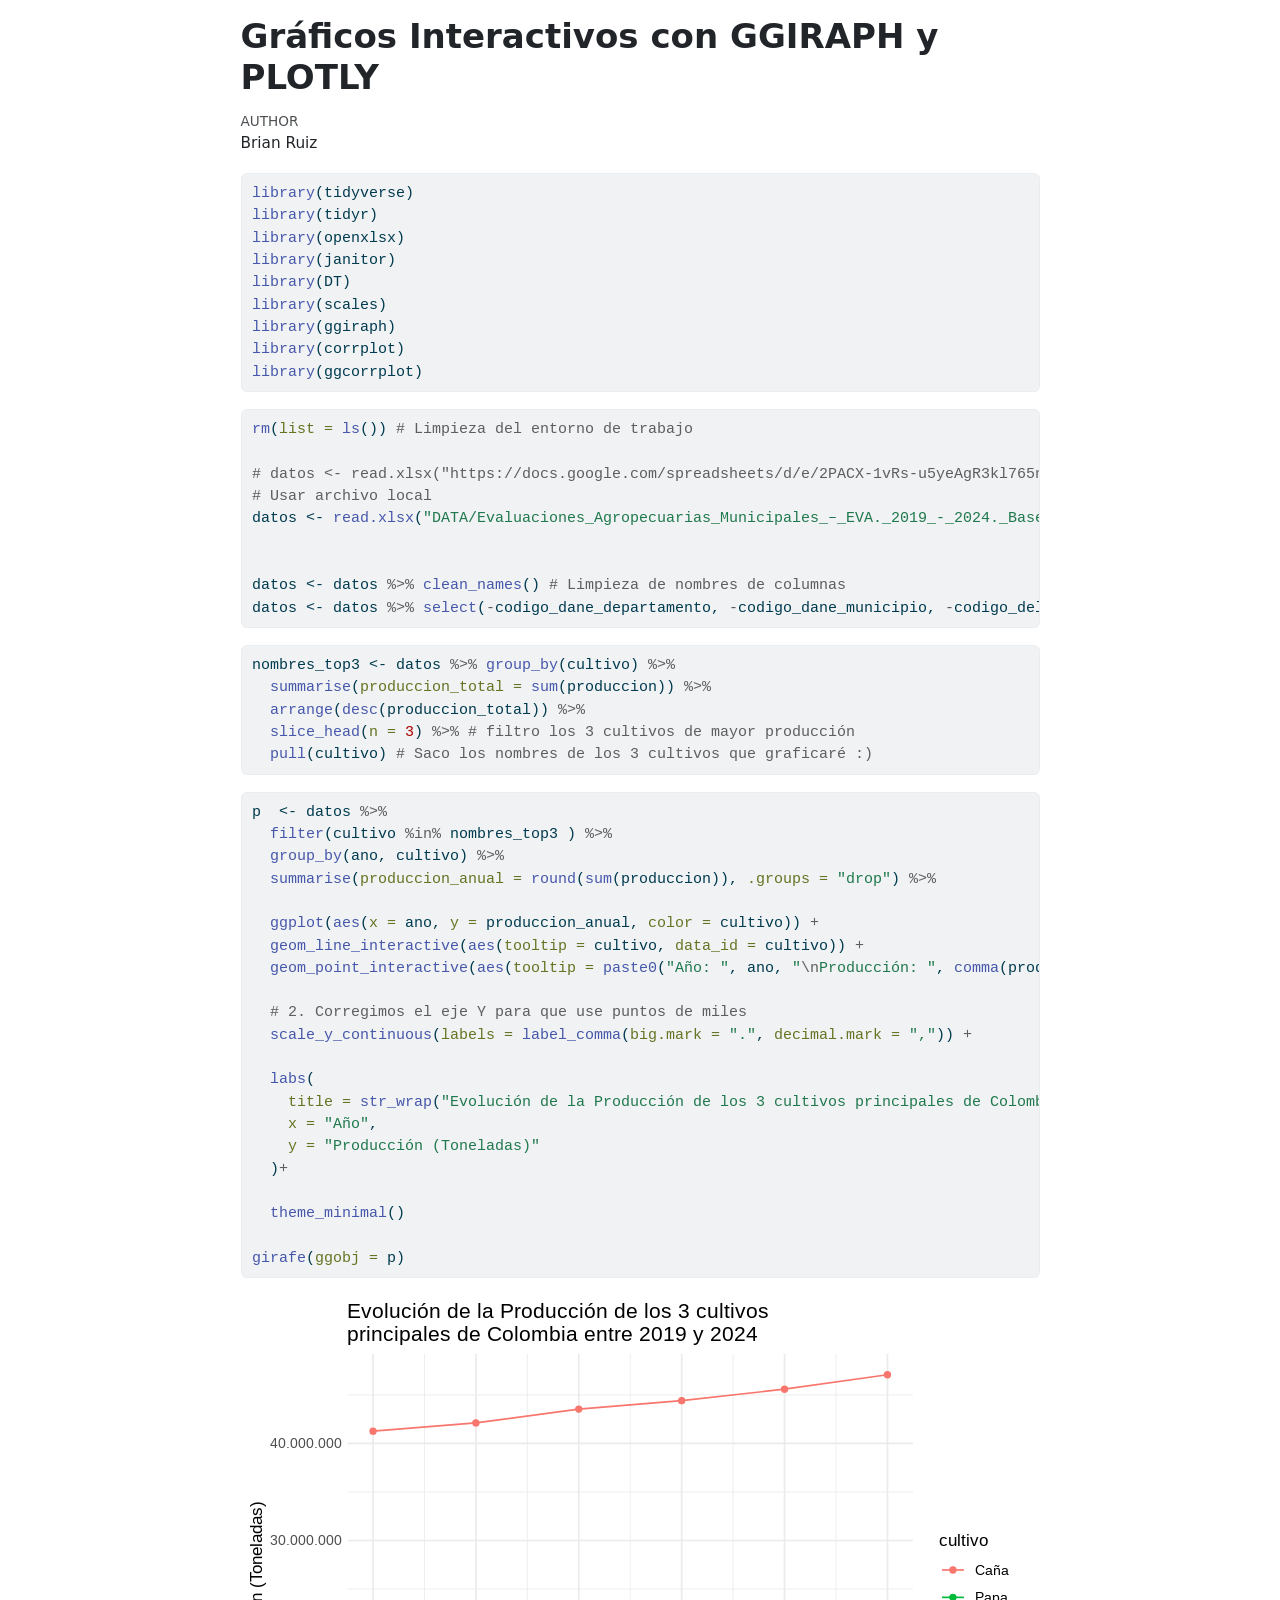
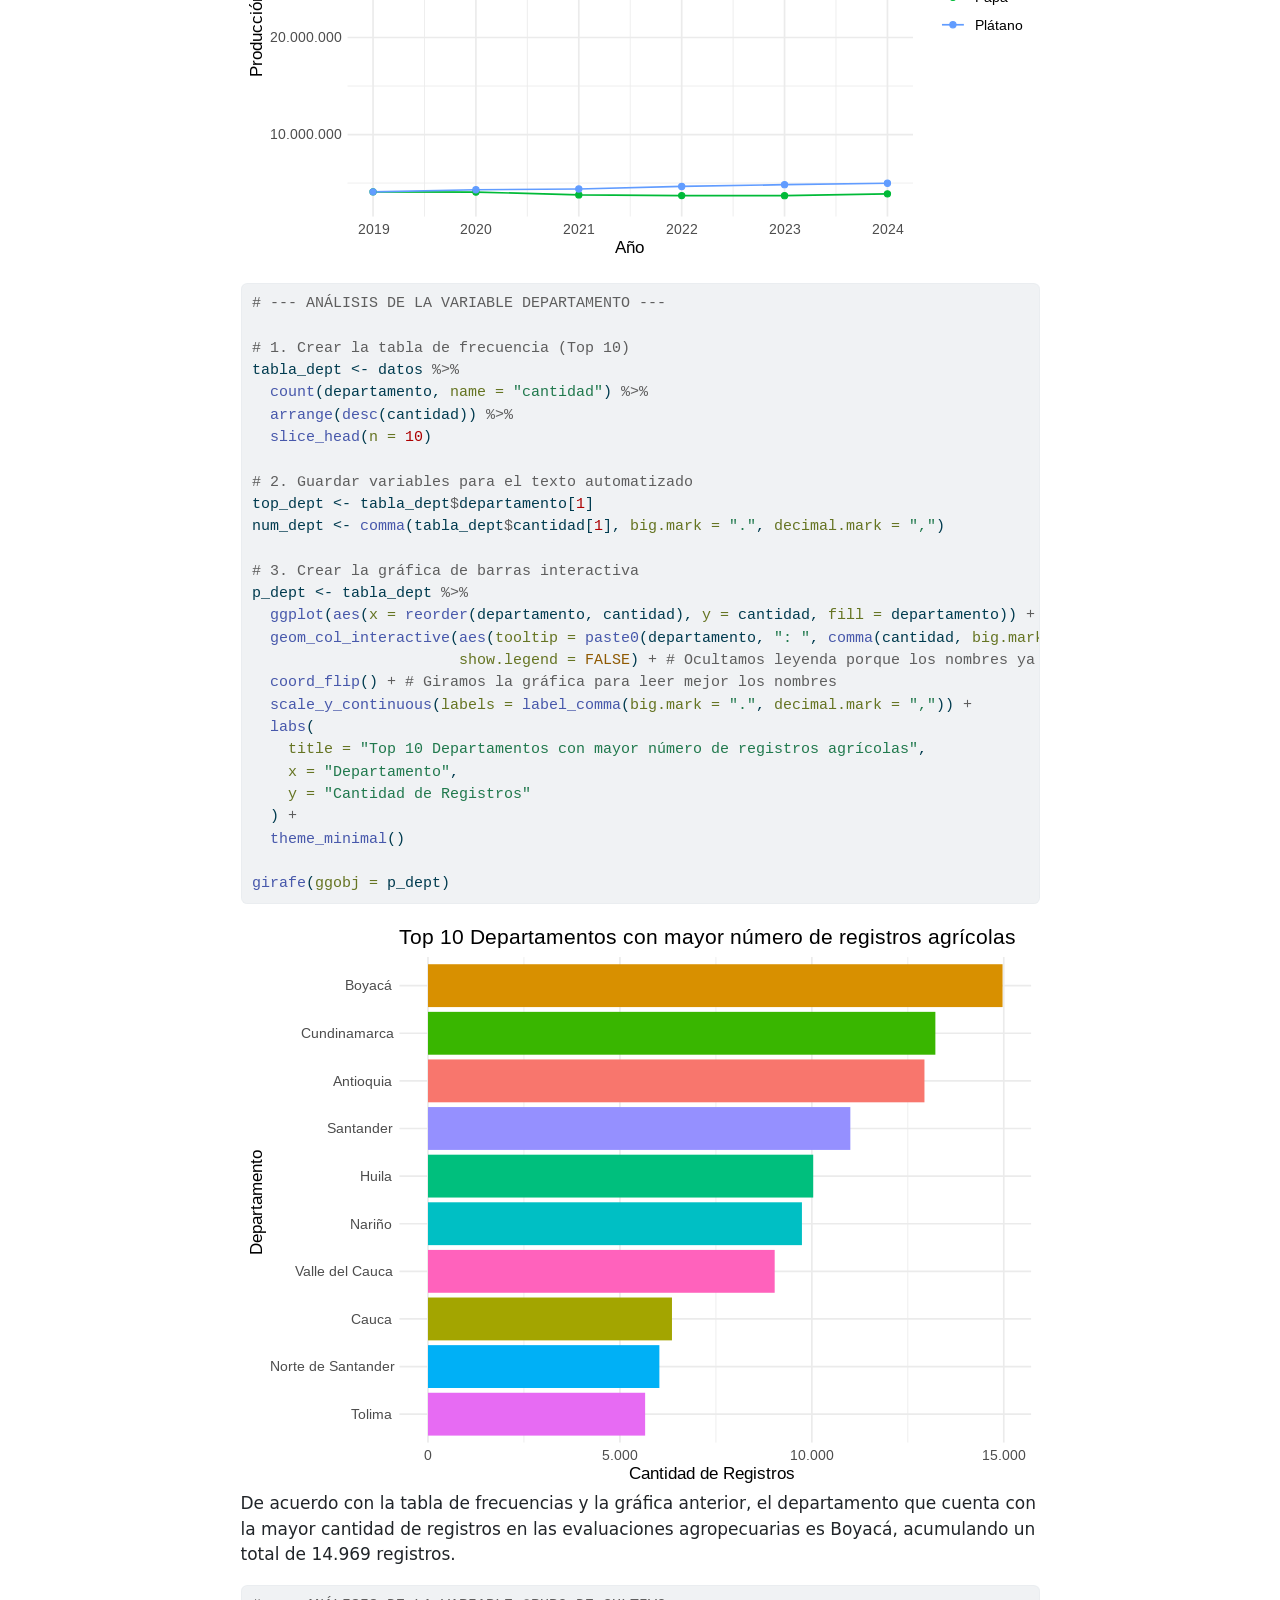
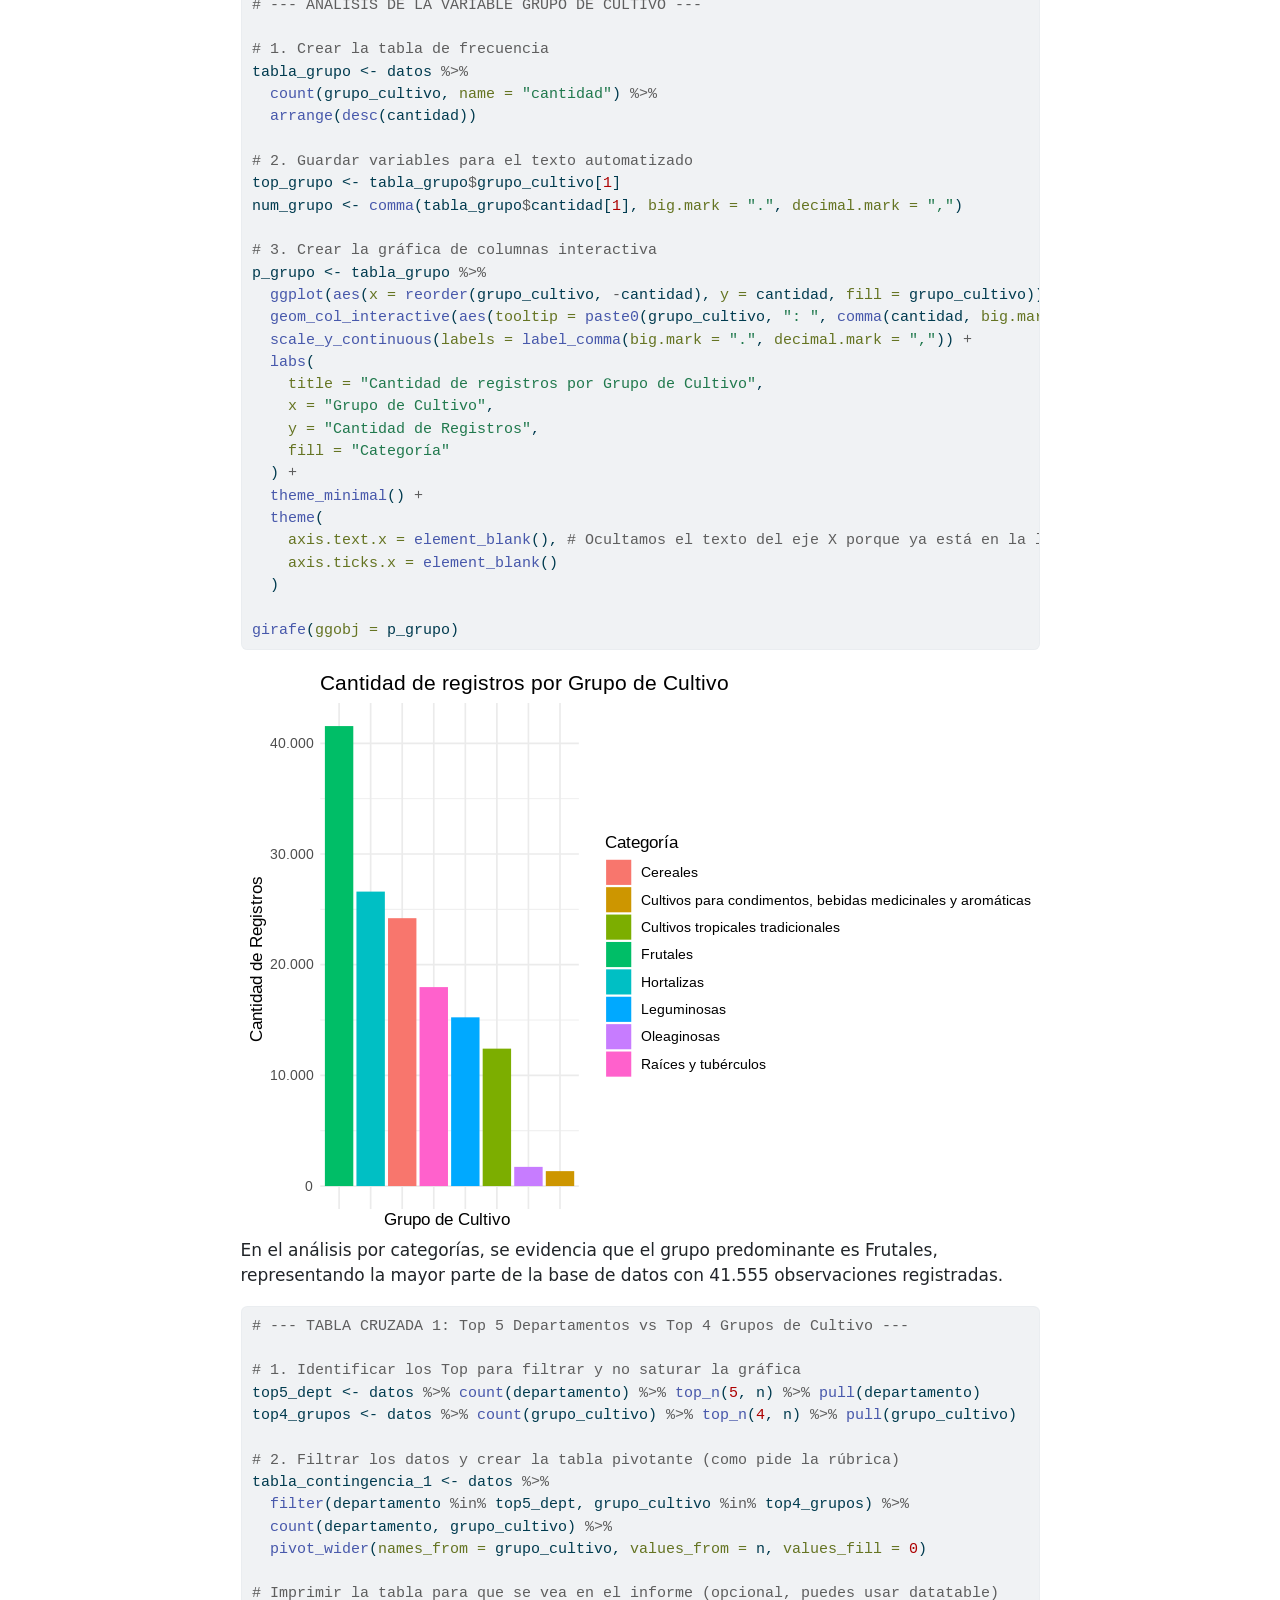
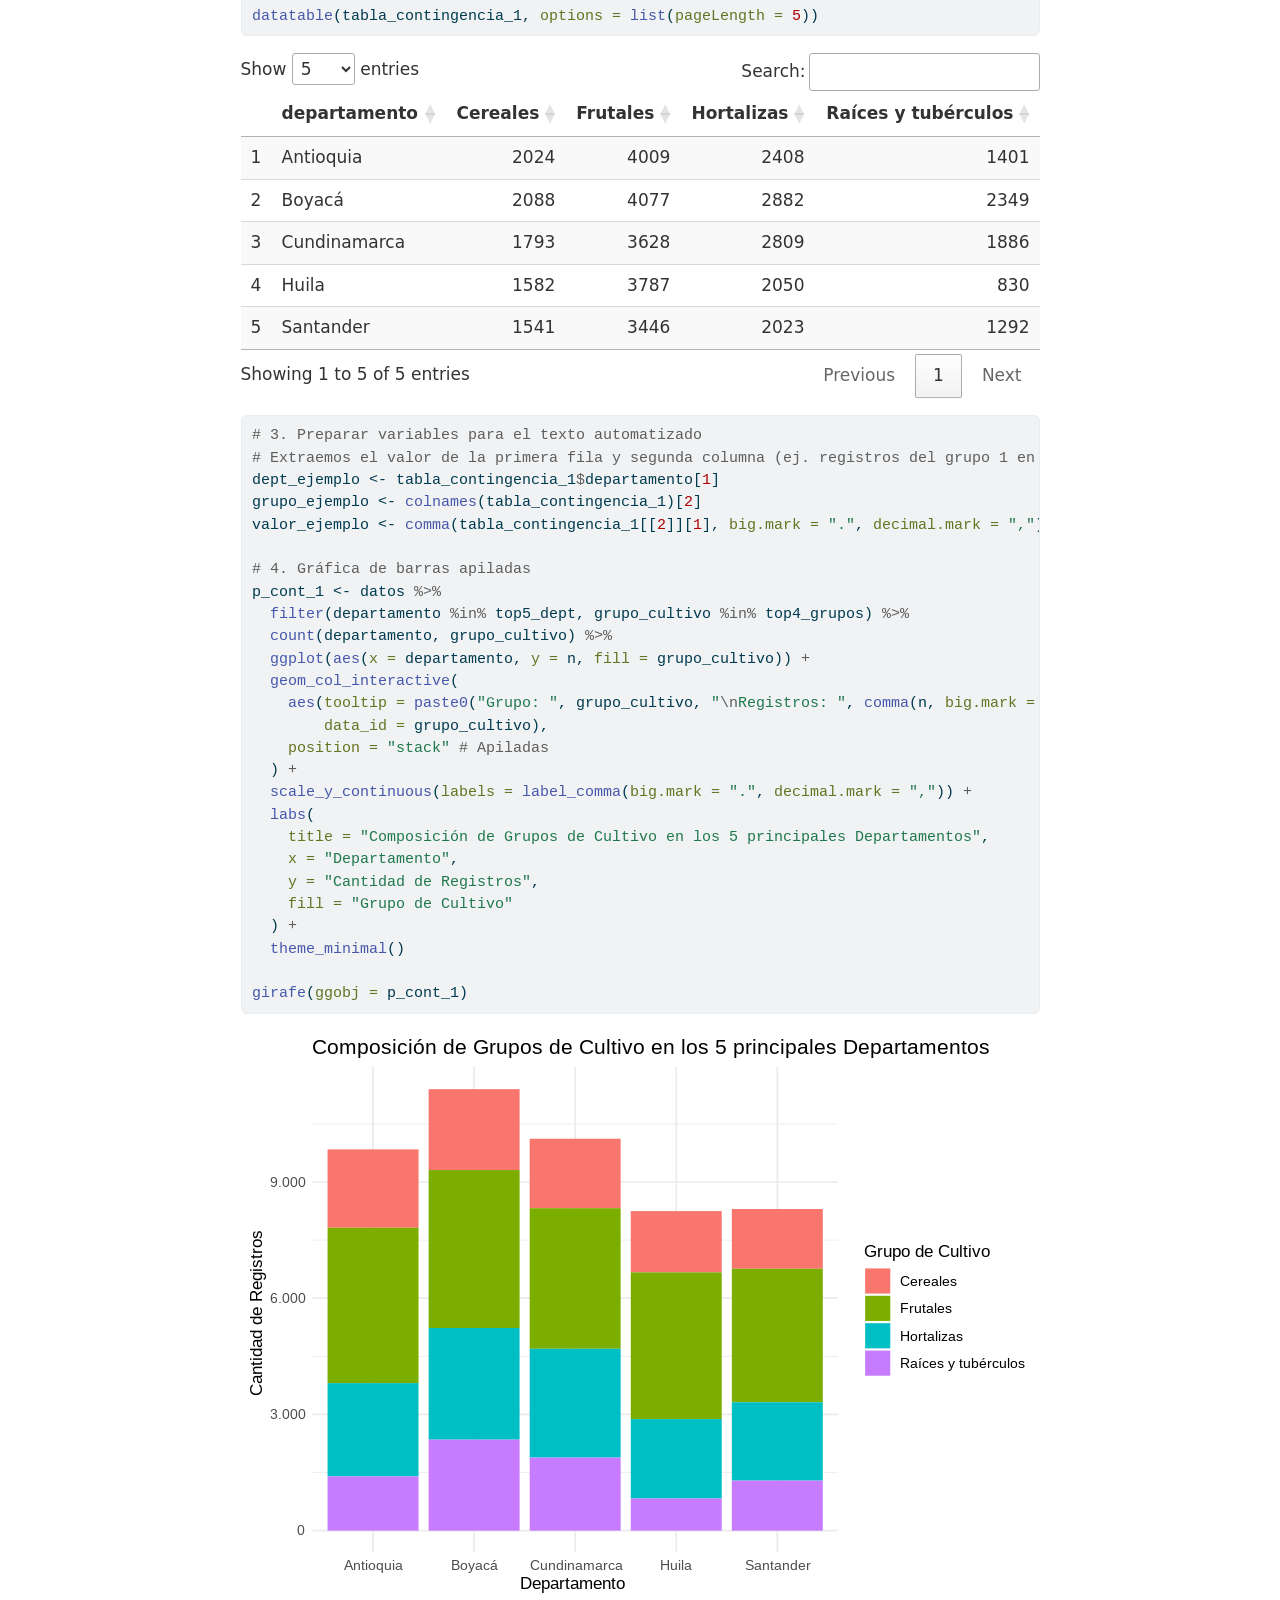
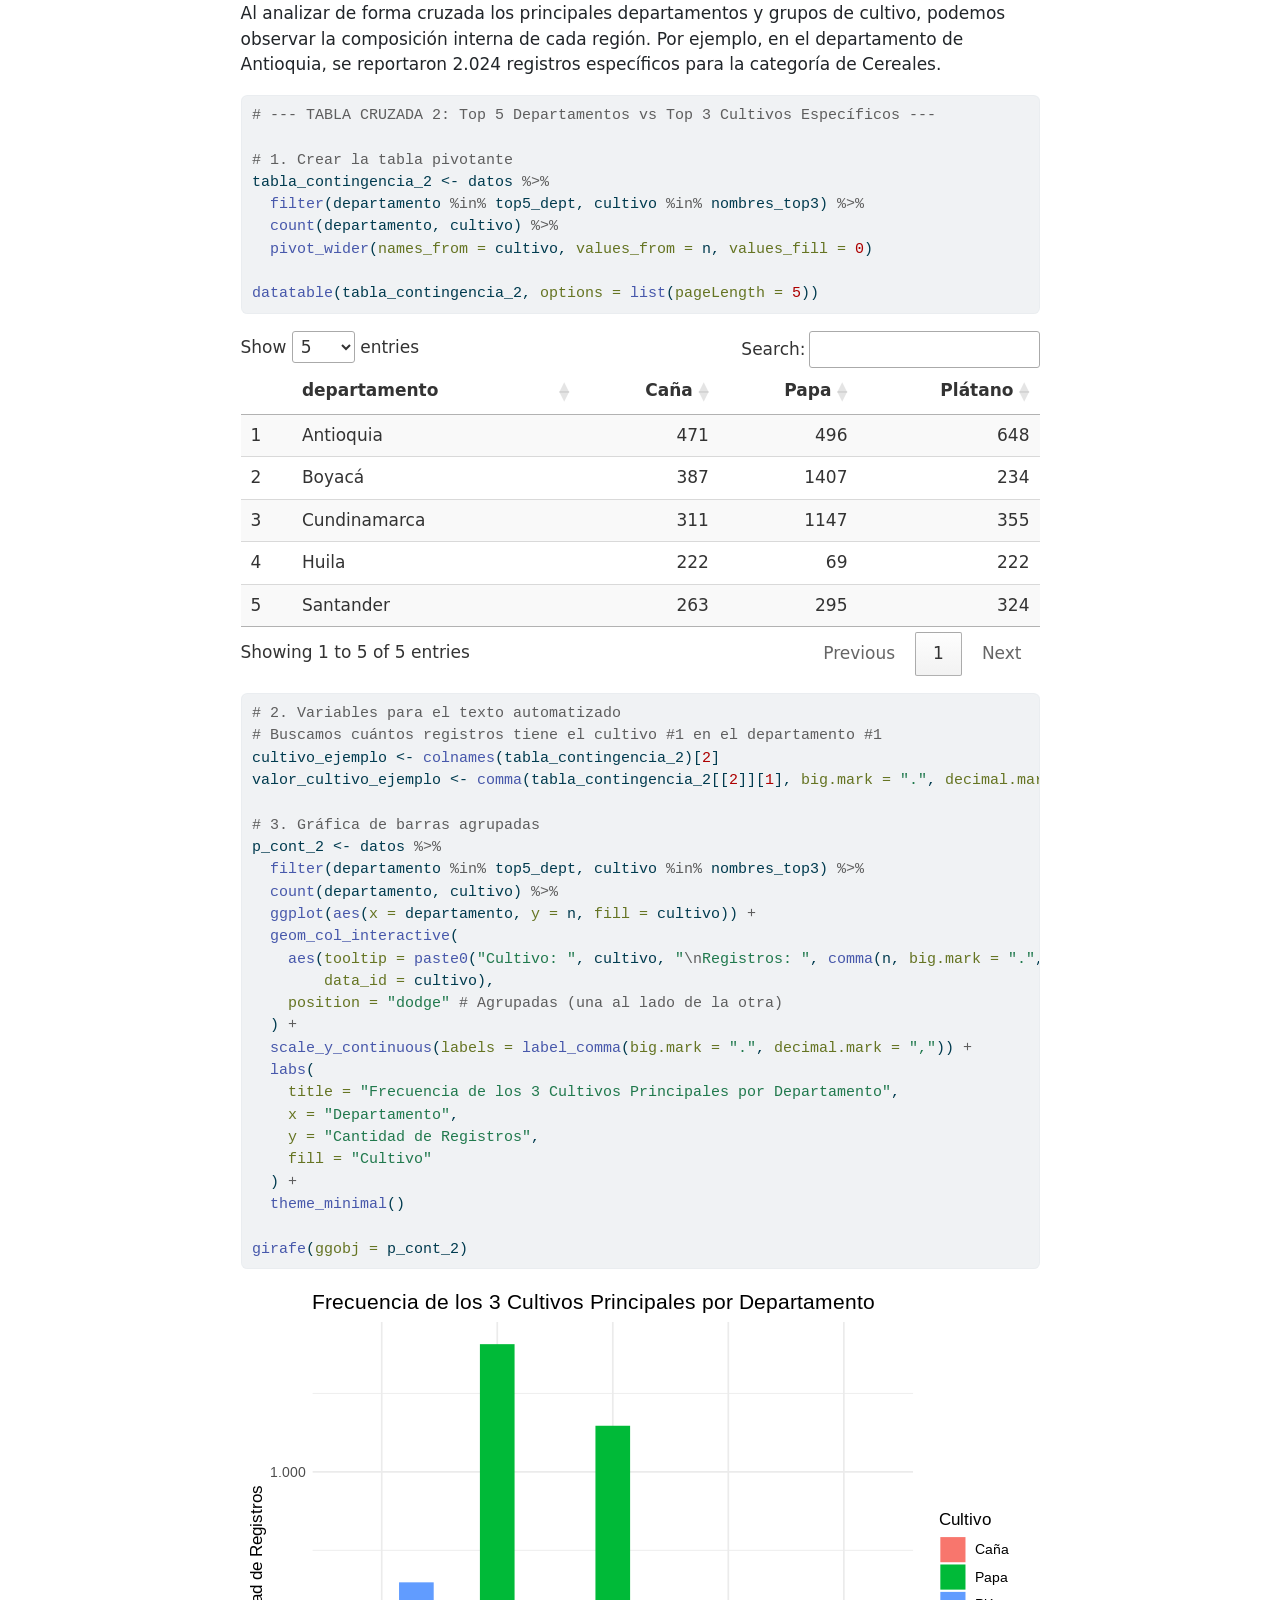
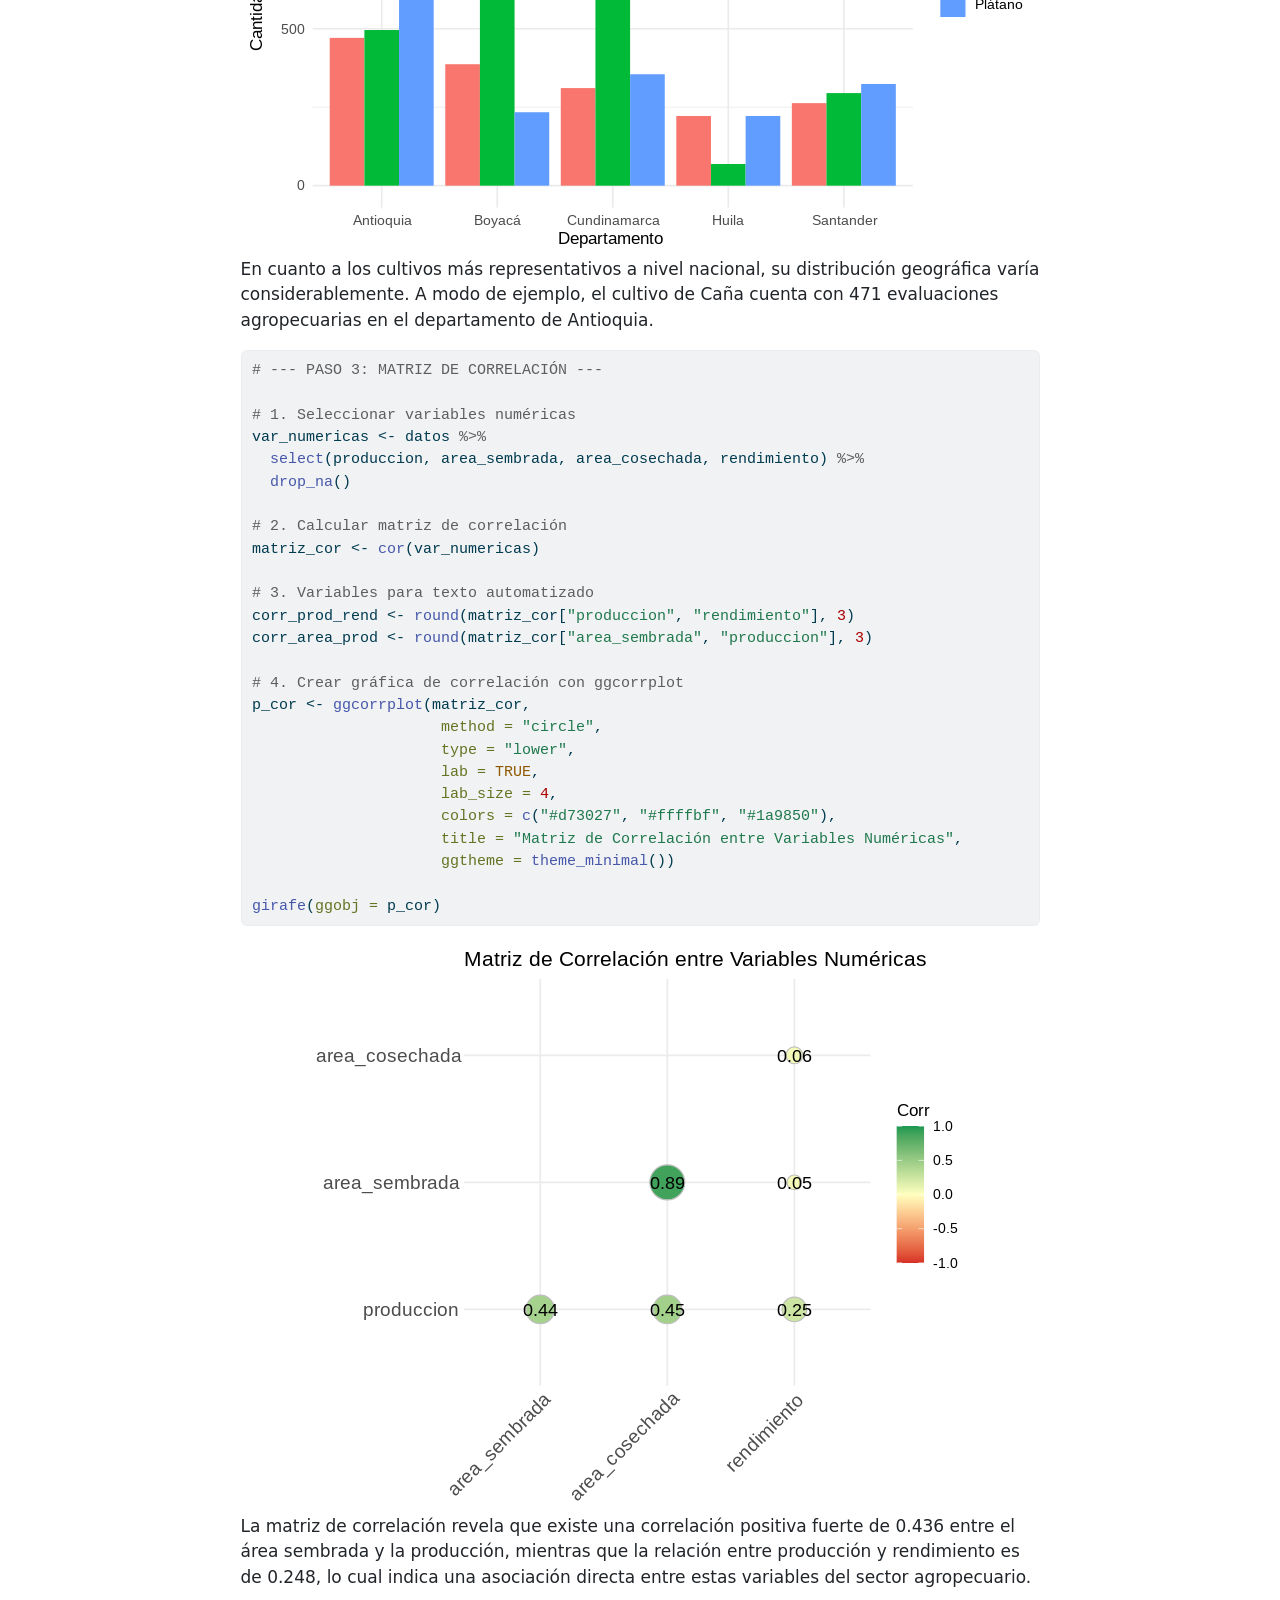
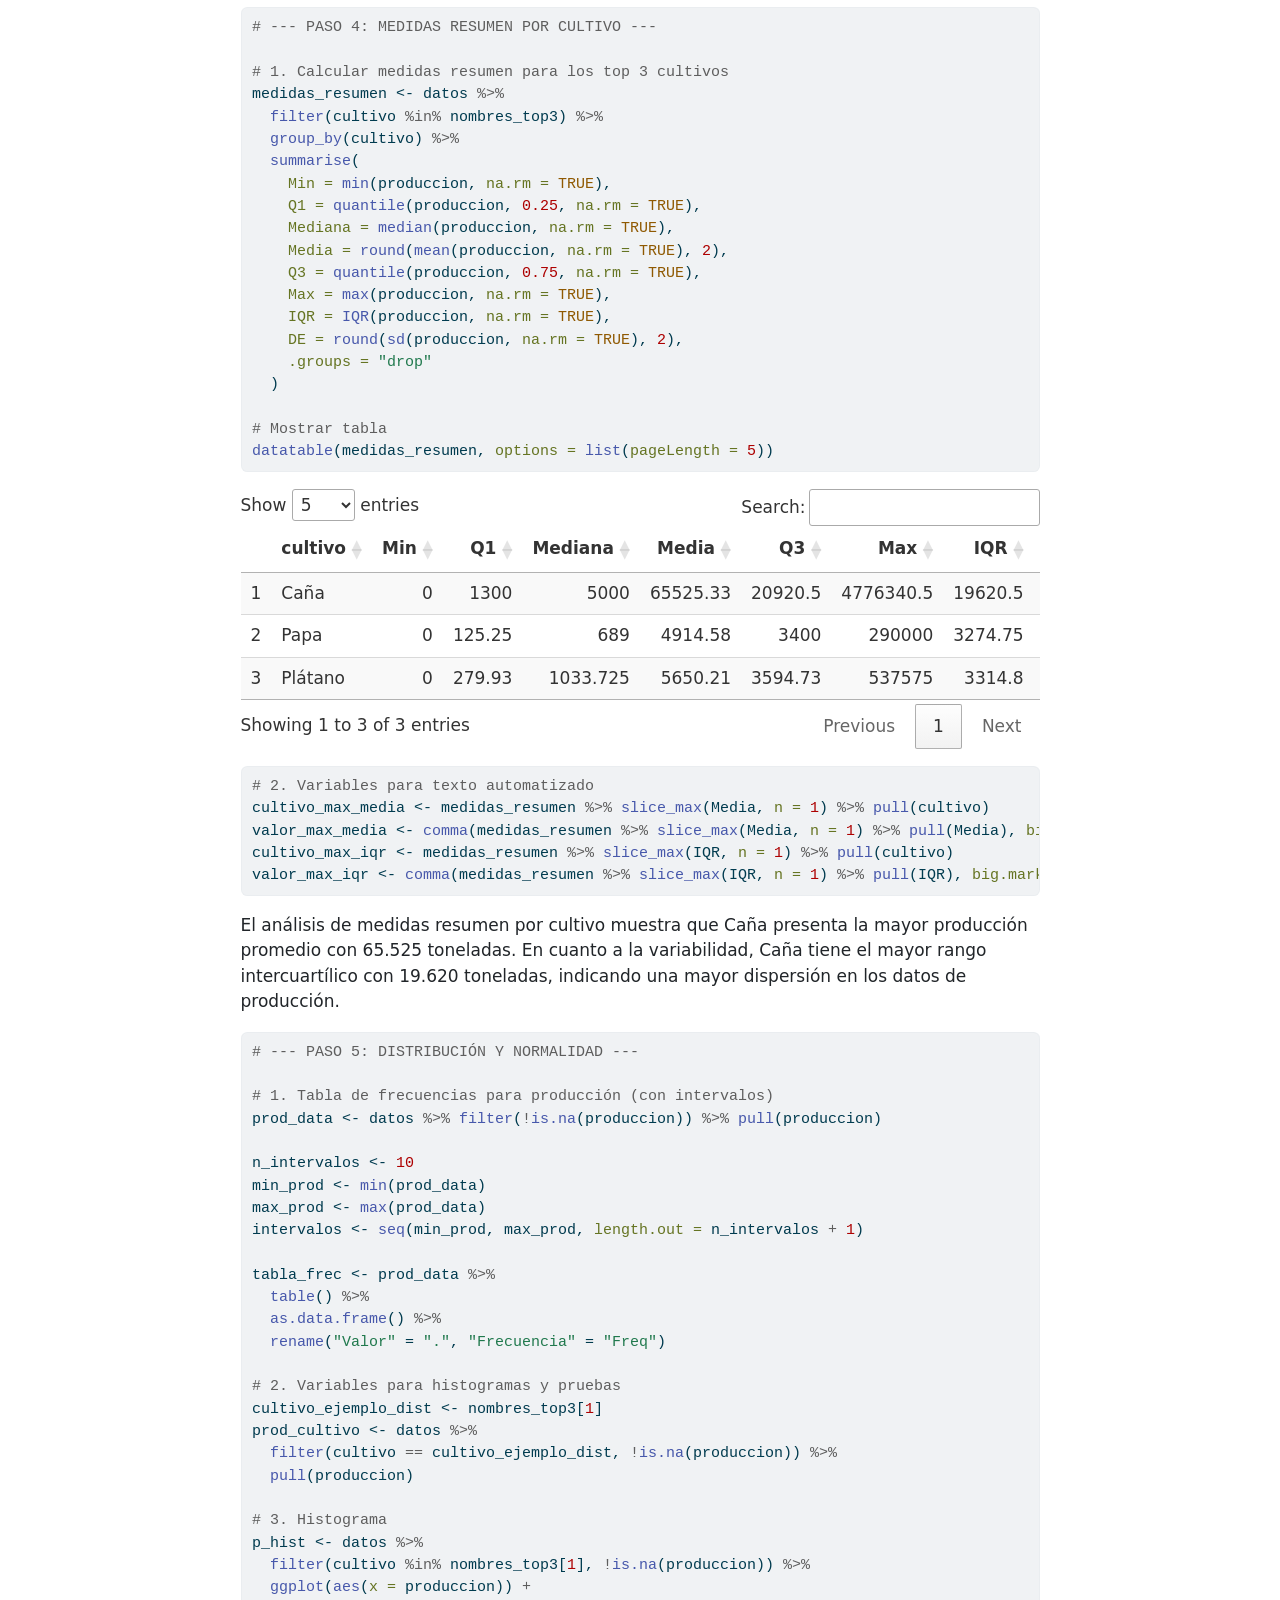
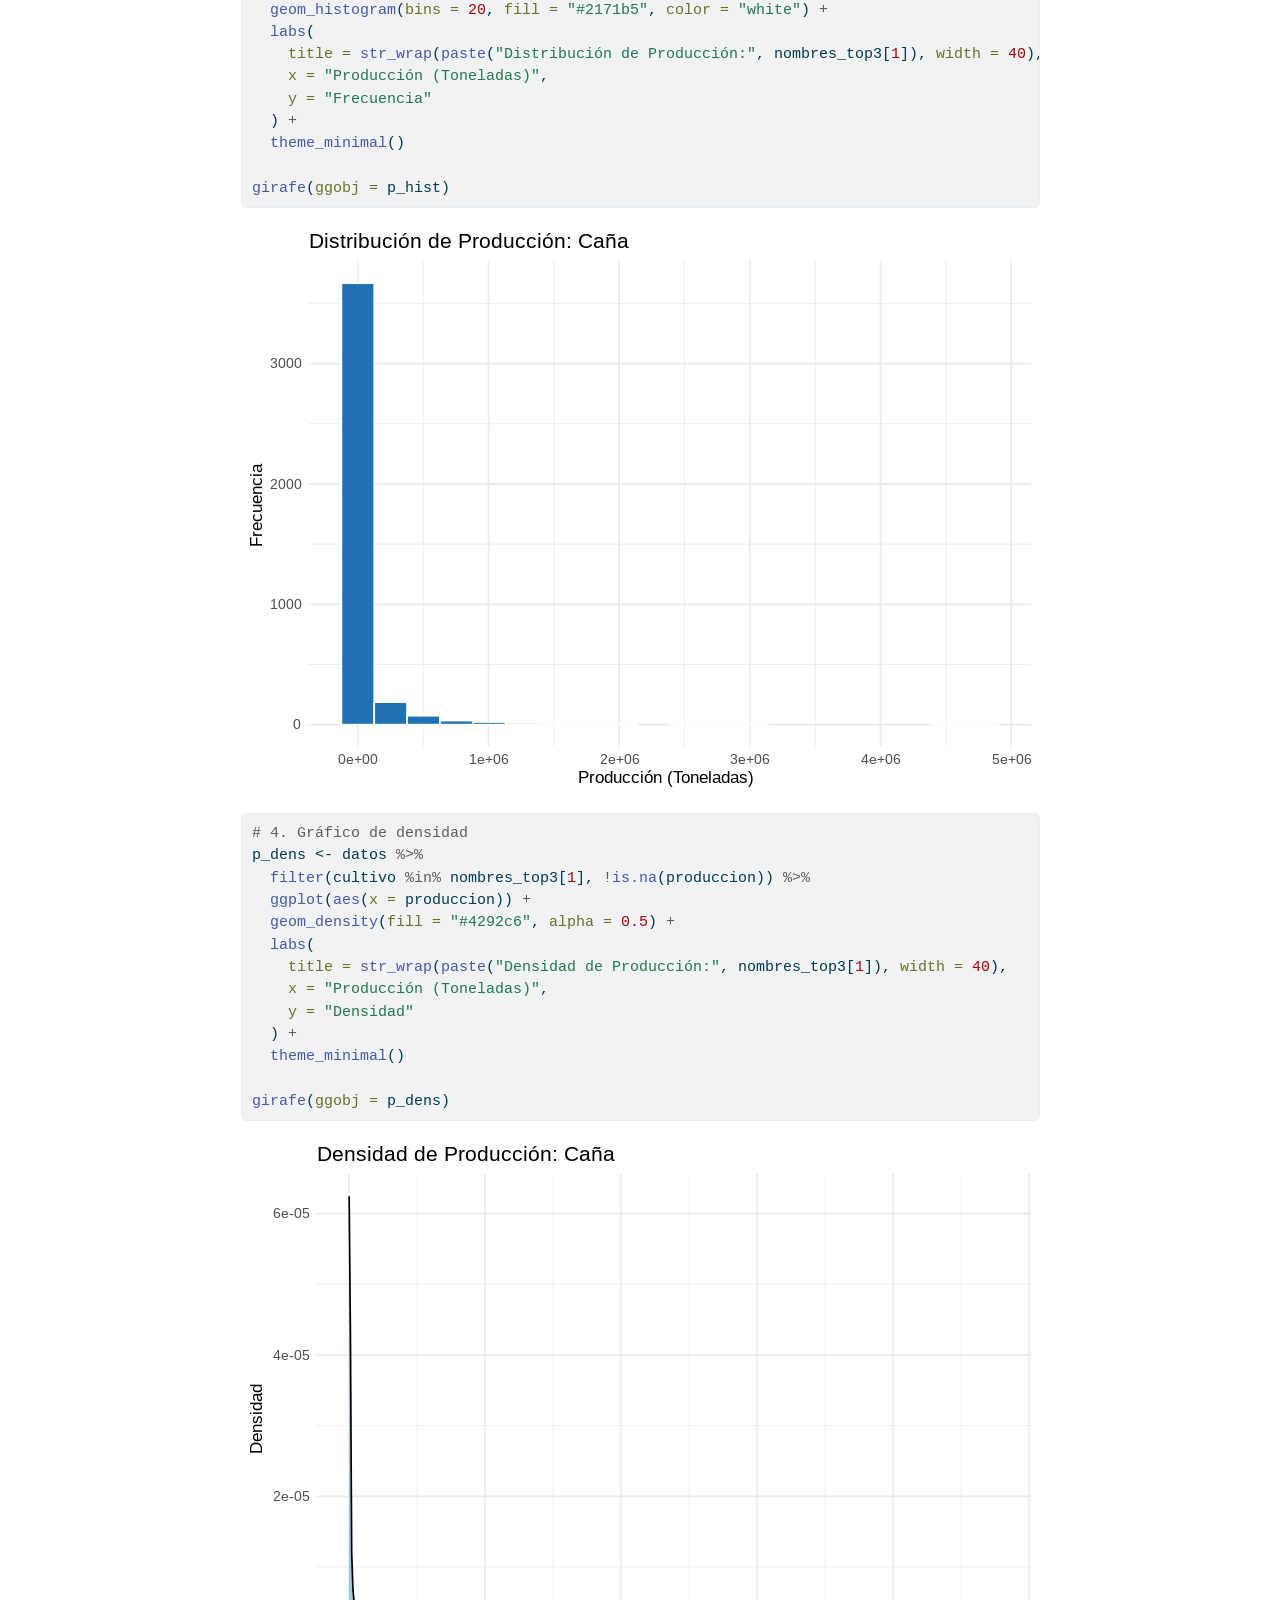
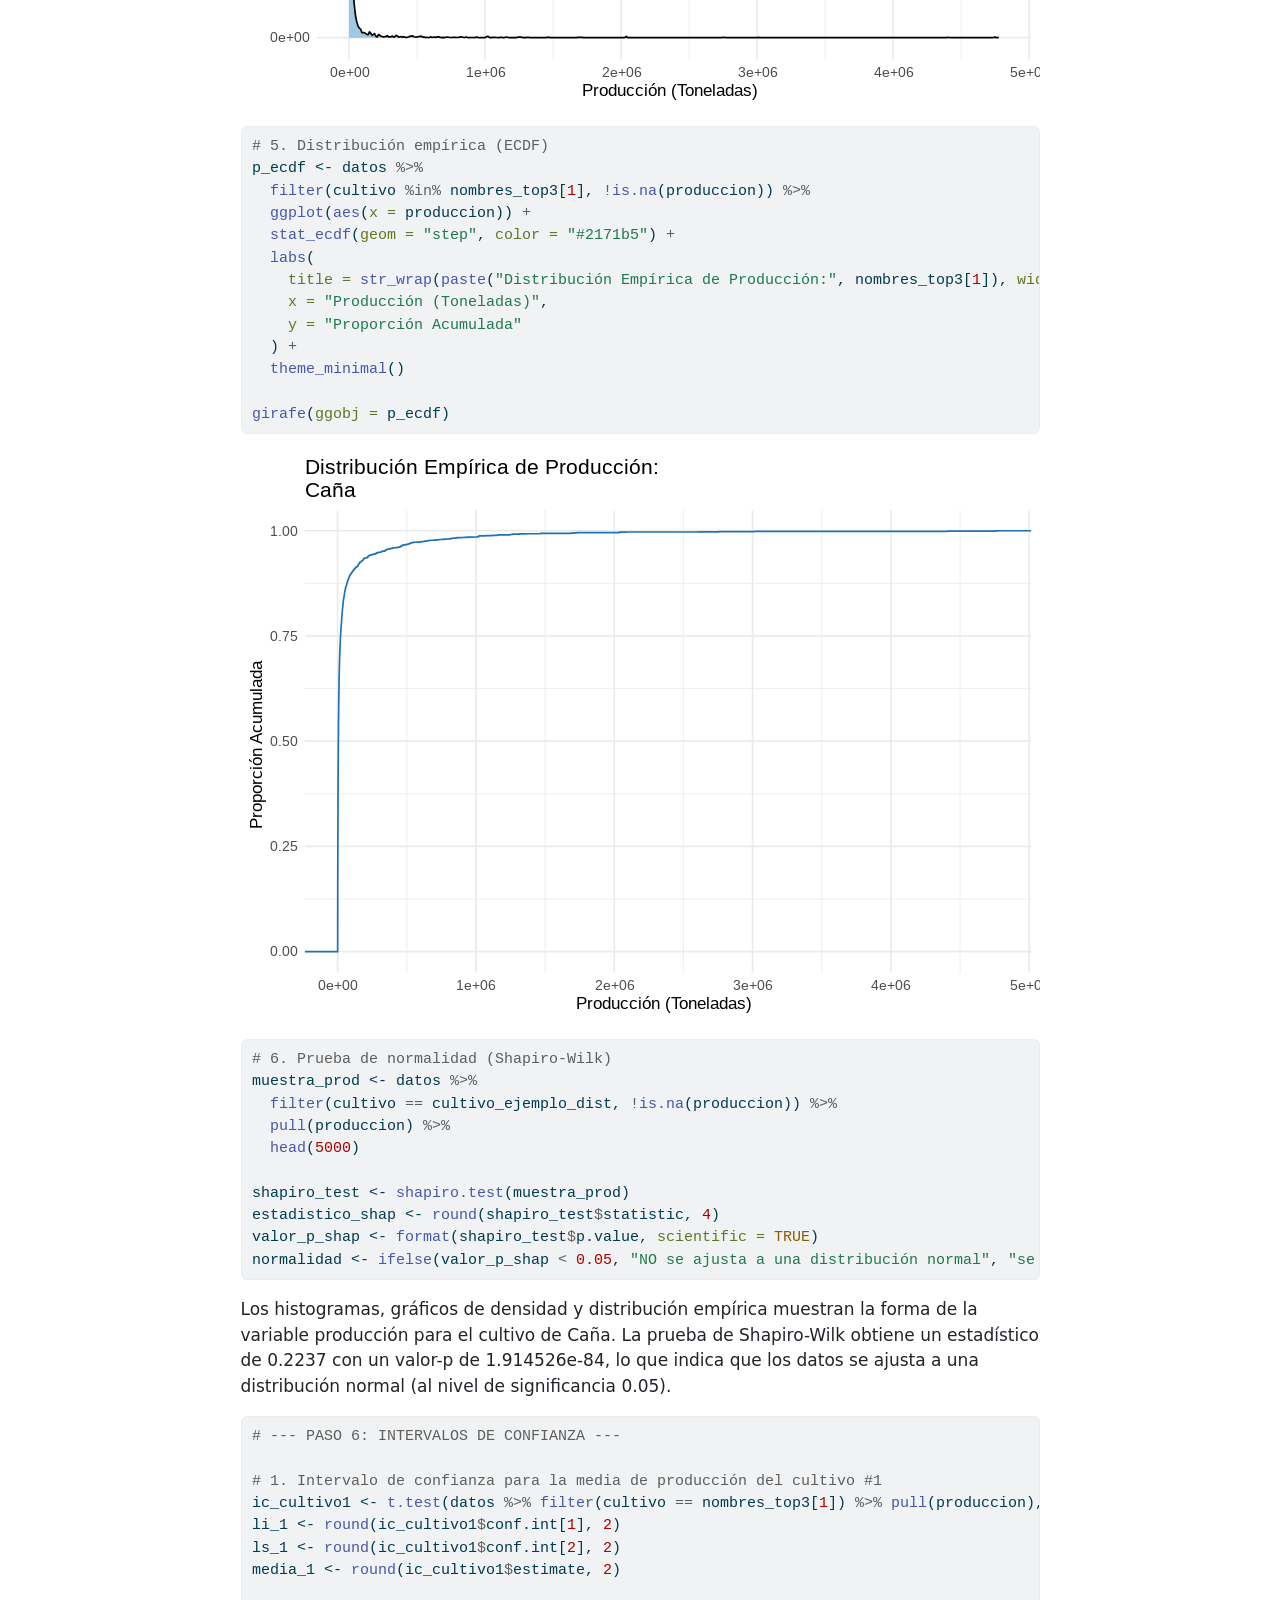
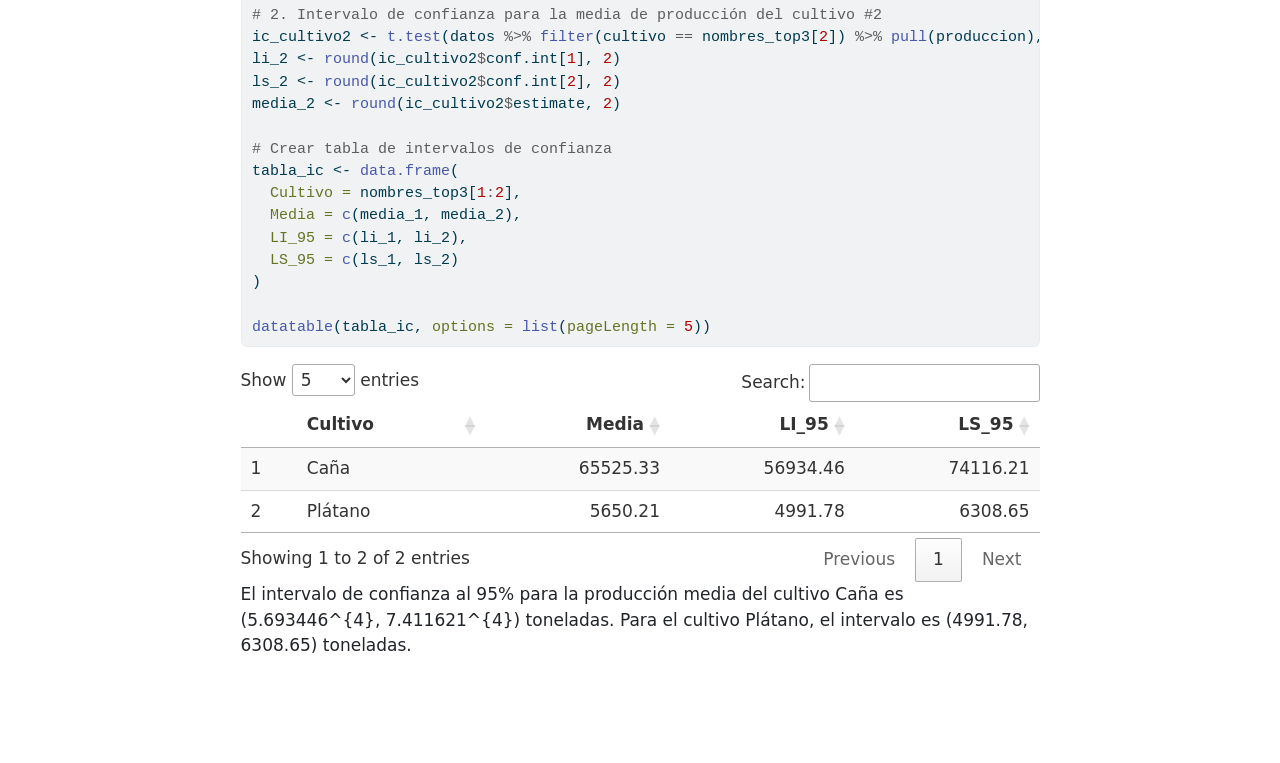
==== commit 99b640d2: "Add R Functions Guide Template with Essential Libraries and Data Manipulation Techniques" ====
--- a/Informe.html
+++ b/Informe.html
@@ -87,6 +87,22 @@
 
 <link href="Informe_files/libs/liberation-mono-0.5.0/css/liberation-mono.css" rel="stylesheet">
 
+<link href="Informe_files/libs/datatables-css-0.0.0/datatables-crosstalk.css" rel="stylesheet">
+
+<script src="Informe_files/libs/datatables-binding-0.34.0/datatables.js"></script>
+
+<script src="Informe_files/libs/jquery-3.6.0/jquery-3.6.0.min.js"></script>
+
+<link href="Informe_files/libs/dt-core-1.13.6/css/jquery.dataTables.min.css" rel="stylesheet">
+
+<link href="Informe_files/libs/dt-core-1.13.6/css/jquery.dataTables.extra.css" rel="stylesheet">
+
+<script src="Informe_files/libs/dt-core-1.13.6/js/jquery.dataTables.min.js"></script>
+
+<link href="Informe_files/libs/crosstalk-1.2.2/css/crosstalk.min.css" rel="stylesheet">
+
+<script src="Informe_files/libs/crosstalk-1.2.2/js/crosstalk.min.js"></script>
+
 
 
 </head>
@@ -124,21 +140,25 @@
 
 <div class="cell">
 <div class="code-copy-outer-scaffold"><div class="sourceCode cell-code" id="cb1"><pre class="sourceCode r code-with-copy"><code class="sourceCode r"><span id="cb1-1"><a href="#cb1-1" aria-hidden="true" tabindex="-1"></a><span class="fu">library</span>(tidyverse)</span>
-<span id="cb1-2"><a href="#cb1-2" aria-hidden="true" tabindex="-1"></a><span class="fu">library</span>(openxlsx)</span>
-<span id="cb1-3"><a href="#cb1-3" aria-hidden="true" tabindex="-1"></a><span class="fu">library</span>(janitor)</span>
-<span id="cb1-4"><a href="#cb1-4" aria-hidden="true" tabindex="-1"></a><span class="fu">library</span>(DT)</span>
-<span id="cb1-5"><a href="#cb1-5" aria-hidden="true" tabindex="-1"></a><span class="fu">library</span>(scales)</span>
-<span id="cb1-6"><a href="#cb1-6" aria-hidden="true" tabindex="-1"></a><span class="fu">library</span>(ggiraph)</span></code></pre></div><button title="Copy to Clipboard" class="code-copy-button"><i class="bi"></i></button></div>
+<span id="cb1-2"><a href="#cb1-2" aria-hidden="true" tabindex="-1"></a><span class="fu">library</span>(tidyr)</span>
+<span id="cb1-3"><a href="#cb1-3" aria-hidden="true" tabindex="-1"></a><span class="fu">library</span>(openxlsx)</span>
+<span id="cb1-4"><a href="#cb1-4" aria-hidden="true" tabindex="-1"></a><span class="fu">library</span>(janitor)</span>
+<span id="cb1-5"><a href="#cb1-5" aria-hidden="true" tabindex="-1"></a><span class="fu">library</span>(DT)</span>
+<span id="cb1-6"><a href="#cb1-6" aria-hidden="true" tabindex="-1"></a><span class="fu">library</span>(scales)</span>
+<span id="cb1-7"><a href="#cb1-7" aria-hidden="true" tabindex="-1"></a><span class="fu">library</span>(ggiraph)</span>
+<span id="cb1-8"><a href="#cb1-8" aria-hidden="true" tabindex="-1"></a><span class="fu">library</span>(corrplot)</span>
+<span id="cb1-9"><a href="#cb1-9" aria-hidden="true" tabindex="-1"></a><span class="fu">library</span>(ggcorrplot)</span></code></pre></div><button title="Copy to Clipboard" class="code-copy-button"><i class="bi"></i></button></div>
 </div>
 <div class="cell">
 <div class="code-copy-outer-scaffold"><div class="sourceCode cell-code" id="cb2"><pre class="sourceCode r code-with-copy"><code class="sourceCode r"><span id="cb2-1"><a href="#cb2-1" aria-hidden="true" tabindex="-1"></a><span class="fu">rm</span>(<span class="at">list =</span> <span class="fu">ls</span>()) <span class="co"># Limpieza del entorno de trabajo</span></span>
 <span id="cb2-2"><a href="#cb2-2" aria-hidden="true" tabindex="-1"></a></span>
 <span id="cb2-3"><a href="#cb2-3" aria-hidden="true" tabindex="-1"></a><span class="co"># datos &lt;- read.xlsx("https://docs.google.com/spreadsheets/d/e/2PACX-1vRs-u5yeAgR3kl765njqgXdyxh34gw2UrTcPRoV6LDu_O2fcxIZDiuS45r_1yQj4Q/pub?output=xlsx")</span></span>
-<span id="cb2-4"><a href="#cb2-4" aria-hidden="true" tabindex="-1"></a>datos <span class="ot">&lt;-</span> <span class="fu">read.xlsx</span> (<span class="st">"C:</span><span class="sc">\\</span><span class="st">Users</span><span class="sc">\\</span><span class="st">Brian.Ruiz</span><span class="sc">\\</span><span class="st">OneDrive - Universidad Tecnológica de Pereira</span><span class="sc">\\</span><span class="st">1. UTP</span><span class="sc">\\</span><span class="st">2. Introducción a la Ciencia de Datos</span><span class="sc">\\</span><span class="st">2026-03-Trabajo Fina</span><span class="sc">\\</span><span class="st">DATA</span><span class="sc">\\</span><span class="st">Evaluaciones_Agropecuarias_Municipales_–_EVA._2019_-_2024._Base_Agrícola_20260327.xlsx"</span>)</span>
-<span id="cb2-5"><a href="#cb2-5" aria-hidden="true" tabindex="-1"></a></span>
+<span id="cb2-4"><a href="#cb2-4" aria-hidden="true" tabindex="-1"></a><span class="co"># Usar archivo local</span></span>
+<span id="cb2-5"><a href="#cb2-5" aria-hidden="true" tabindex="-1"></a>datos <span class="ot">&lt;-</span> <span class="fu">read.xlsx</span>(<span class="st">"DATA/Evaluaciones_Agropecuarias_Municipales_–_EVA._2019_-_2024._Base_Agrícola_20260327.xlsx"</span>)</span>
 <span id="cb2-6"><a href="#cb2-6" aria-hidden="true" tabindex="-1"></a></span>
-<span id="cb2-7"><a href="#cb2-7" aria-hidden="true" tabindex="-1"></a>datos <span class="ot">&lt;-</span> datos <span class="sc">%&gt;%</span> <span class="fu">clean_names</span>() <span class="co"># Limpieza de nombres de columnas</span></span>
-<span id="cb2-8"><a href="#cb2-8" aria-hidden="true" tabindex="-1"></a>datos <span class="ot">&lt;-</span> datos <span class="sc">%&gt;%</span> <span class="fu">select</span> (<span class="sc">-</span>codigo_dane_departamento, <span class="sc">-</span>codigo_dane_municipio, <span class="sc">-</span>codigo_del_cultivo )</span></code></pre></div><button title="Copy to Clipboard" class="code-copy-button"><i class="bi"></i></button></div>
+<span id="cb2-7"><a href="#cb2-7" aria-hidden="true" tabindex="-1"></a></span>
+<span id="cb2-8"><a href="#cb2-8" aria-hidden="true" tabindex="-1"></a>datos <span class="ot">&lt;-</span> datos <span class="sc">%&gt;%</span> <span class="fu">clean_names</span>() <span class="co"># Limpieza de nombres de columnas</span></span>
+<span id="cb2-9"><a href="#cb2-9" aria-hidden="true" tabindex="-1"></a>datos <span class="ot">&lt;-</span> datos <span class="sc">%&gt;%</span> <span class="fu">select</span>(<span class="sc">-</span>codigo_dane_departamento, <span class="sc">-</span>codigo_dane_municipio, <span class="sc">-</span>codigo_del_cultivo)</span></code></pre></div><button title="Copy to Clipboard" class="code-copy-button"><i class="bi"></i></button></div>
 </div>
 <div class="cell">
 <div class="code-copy-outer-scaffold"><div class="sourceCode cell-code" id="cb3"><pre class="sourceCode r code-with-copy"><code class="sourceCode r"><span id="cb3-1"><a href="#cb3-1" aria-hidden="true" tabindex="-1"></a>nombres_top3 <span class="ot">&lt;-</span> datos <span class="sc">%&gt;%</span> <span class="fu">group_by</span>(cultivo) <span class="sc">%&gt;%</span></span>
@@ -170,8 +190,8 @@
 <span id="cb4-20"><a href="#cb4-20" aria-hidden="true" tabindex="-1"></a></span>
 <span id="cb4-21"><a href="#cb4-21" aria-hidden="true" tabindex="-1"></a><span class="fu">girafe</span>(<span class="at">ggobj =</span> p)</span></code></pre></div><button title="Copy to Clipboard" class="code-copy-button"><i class="bi"></i></button></div>
 <div class="cell-output-display">
-<div class="girafe html-widget html-fill-item" id="htmlwidget-7c1ef571d6d5b07a1de3" style="width:100%;height:464px;"></div>
-<script type="application/json" data-for="htmlwidget-7c1ef571d6d5b07a1de3">{"x":{"html":"<?xml version=\"1.0\" encoding=\"UTF-8\"?>\n<svg xmlns='http://www.w3.org/2000/svg' xmlns:xlink='http://www.w3.org/1999/xlink' class='ggiraph-svg' role='graphics-document' id='svg_f68e7963a0f407b2' viewBox='0 0 504 360'>\n <defs id='svg_f68e7963a0f407b2_defs'>\n  <clipPath id='svg_f68e7963a0f407b2_c1'>\n   <rect x='0' y='0' width='504' height='360'/>\n  <\/clipPath>\n  <clipPath id='svg_f68e7963a0f407b2_c2'>\n   <rect x='67.06' y='37.02' width='356.93' height='292.09'/>\n  <\/clipPath>\n <\/defs>\n <g id='svg_f68e7963a0f407b2_rootg' class='ggiraph-svg-rootg'>\n  <g clip-path='url(#svg_f68e7963a0f407b2_c1)'>\n   <rect x='0' y='0' width='504' height='360' fill='#FFFFFF' fill-opacity='1' stroke='#FFFFFF' stroke-opacity='1' stroke-width='0.75' stroke-linejoin='round' stroke-linecap='round' class='ggiraph-svg-bg'/>\n   <rect x='0' y='0' width='504' height='360' fill='#FFFFFF' fill-opacity='1' stroke='none'/>\n  <\/g>\n  <g clip-path='url(#svg_f68e7963a0f407b2_c2)'>\n   <polyline points='67.06,307.87 423.99,307.87' fill='none' stroke='#EBEBEB' stroke-opacity='1' stroke-width='0.53' stroke-linejoin='round' stroke-linecap='butt'/>\n   <polyline points='67.06,246.66 423.99,246.66' fill='none' stroke='#EBEBEB' stroke-opacity='1' stroke-width='0.53' stroke-linejoin='round' stroke-linecap='butt'/>\n   <polyline points='67.06,185.45 423.99,185.45' fill='none' stroke='#EBEBEB' stroke-opacity='1' stroke-width='0.53' stroke-linejoin='round' stroke-linecap='butt'/>\n   <polyline points='67.06,124.24 423.99,124.24' fill='none' stroke='#EBEBEB' stroke-opacity='1' stroke-width='0.53' stroke-linejoin='round' stroke-linecap='butt'/>\n   <polyline points='67.06,63.03 423.99,63.03' fill='none' stroke='#EBEBEB' stroke-opacity='1' stroke-width='0.53' stroke-linejoin='round' stroke-linecap='butt'/>\n   <polyline points='115.74,329.12 115.74,37.02' fill='none' stroke='#EBEBEB' stroke-opacity='1' stroke-width='0.53' stroke-linejoin='round' stroke-linecap='butt'/>\n   <polyline points='180.63,329.12 180.63,37.02' fill='none' stroke='#EBEBEB' stroke-opacity='1' stroke-width='0.53' stroke-linejoin='round' stroke-linecap='butt'/>\n   <polyline points='245.53,329.12 245.53,37.02' fill='none' stroke='#EBEBEB' stroke-opacity='1' stroke-width='0.53' stroke-linejoin='round' stroke-linecap='butt'/>\n   <polyline points='310.42,329.12 310.42,37.02' fill='none' stroke='#EBEBEB' stroke-opacity='1' stroke-width='0.53' stroke-linejoin='round' stroke-linecap='butt'/>\n   <polyline points='375.32,329.12 375.32,37.02' fill='none' stroke='#EBEBEB' stroke-opacity='1' stroke-width='0.53' stroke-linejoin='round' stroke-linecap='butt'/>\n   <polyline points='67.06,277.26 423.99,277.26' fill='none' stroke='#EBEBEB' stroke-opacity='1' stroke-width='1.07' stroke-linejoin='round' stroke-linecap='butt'/>\n   <polyline points='67.06,216.06 423.99,216.06' fill='none' stroke='#EBEBEB' stroke-opacity='1' stroke-width='1.07' stroke-linejoin='round' stroke-linecap='butt'/>\n   <polyline points='67.06,154.85 423.99,154.85' fill='none' stroke='#EBEBEB' stroke-opacity='1' stroke-width='1.07' stroke-linejoin='round' stroke-linecap='butt'/>\n   <polyline points='67.06,93.64 423.99,93.64' fill='none' stroke='#EBEBEB' stroke-opacity='1' stroke-width='1.07' stroke-linejoin='round' stroke-linecap='butt'/>\n   <polyline points='83.29,329.12 83.29,37.02' fill='none' stroke='#EBEBEB' stroke-opacity='1' stroke-width='1.07' stroke-linejoin='round' stroke-linecap='butt'/>\n   <polyline points='148.18,329.12 148.18,37.02' fill='none' stroke='#EBEBEB' stroke-opacity='1' stroke-width='1.07' stroke-linejoin='round' stroke-linecap='butt'/>\n   <polyline points='213.08,329.12 213.08,37.02' fill='none' stroke='#EBEBEB' stroke-opacity='1' stroke-width='1.07' stroke-linejoin='round' stroke-linecap='butt'/>\n   <polyline points='277.98,329.12 277.98,37.02' fill='none' stroke='#EBEBEB' stroke-opacity='1' stroke-width='1.07' stroke-linejoin='round' stroke-linecap='butt'/>\n   <polyline points='342.87,329.12 342.87,37.02' fill='none' stroke='#EBEBEB' stroke-opacity='1' stroke-width='1.07' stroke-linejoin='round' stroke-linecap='butt'/>\n   <polyline points='407.77,329.12 407.77,37.02' fill='none' stroke='#EBEBEB' stroke-opacity='1' stroke-width='1.07' stroke-linejoin='round' stroke-linecap='butt'/>\n   <polyline id='svg_f68e7963a0f407b2_e1' points='83.29,85.89 148.18,80.71 213.08,71.95 277.98,66.66 342.87,59.41 407.77,50.30' fill='none' stroke='#F8766D' stroke-opacity='1' stroke-width='1.07' stroke-linejoin='round' stroke-linecap='butt' title='Caña' data-id='Caña'/>\n   <polyline id='svg_f68e7963a0f407b2_e2' points='83.29,313.41 148.18,313.53 213.08,315.37 277.98,315.75 342.87,315.84 407.77,314.66' fill='none' stroke='#00BA38' stroke-opacity='1' stroke-width='1.07' stroke-linejoin='round' stroke-linecap='butt' title='Papa' data-id='Papa'/>\n   <polyline id='svg_f68e7963a0f407b2_e3' points='83.29,313.41 148.18,312.09 213.08,311.62 277.98,310.02 342.87,308.88 407.77,307.99' fill='none' stroke='#619CFF' stroke-opacity='1' stroke-width='1.07' stroke-linejoin='round' stroke-linecap='butt' title='Plátano' data-id='Plátano'/>\n   <circle id='svg_f68e7963a0f407b2_e4' cx='83.29' cy='85.89' r='1.47pt' fill='#F8766D' fill-opacity='1' stroke='#F8766D' stroke-opacity='1' stroke-width='0.71' stroke-linejoin='round' stroke-linecap='round' title='Año: 2019&amp;lt;br/&amp;gt;Producción: 41,265,630'/>\n   <circle id='svg_f68e7963a0f407b2_e5' cx='83.29' cy='313.41' r='1.47pt' fill='#00BA38' fill-opacity='1' stroke='#00BA38' stroke-opacity='1' stroke-width='0.71' stroke-linejoin='round' stroke-linecap='round' title='Año: 2019&amp;lt;br/&amp;gt;Producción: 4,095,300'/>\n   <circle id='svg_f68e7963a0f407b2_e6' cx='83.29' cy='313.41' r='1.47pt' fill='#619CFF' fill-opacity='1' stroke='#619CFF' stroke-opacity='1' stroke-width='0.71' stroke-linejoin='round' stroke-linecap='round' title='Año: 2019&amp;lt;br/&amp;gt;Producción: 4,094,459'/>\n   <circle id='svg_f68e7963a0f407b2_e7' cx='148.18' cy='80.71' r='1.47pt' fill='#F8766D' fill-opacity='1' stroke='#F8766D' stroke-opacity='1' stroke-width='0.71' stroke-linejoin='round' stroke-linecap='round' title='Año: 2020&amp;lt;br/&amp;gt;Producción: 42,112,028'/>\n   <circle id='svg_f68e7963a0f407b2_e8' cx='148.18' cy='313.53' r='1.47pt' fill='#00BA38' fill-opacity='1' stroke='#00BA38' stroke-opacity='1' stroke-width='0.71' stroke-linejoin='round' stroke-linecap='round' title='Año: 2020&amp;lt;br/&amp;gt;Producción: 4,075,082'/>\n   <circle id='svg_f68e7963a0f407b2_e9' cx='148.18' cy='312.09' r='1.47pt' fill='#619CFF' fill-opacity='1' stroke='#619CFF' stroke-opacity='1' stroke-width='0.71' stroke-linejoin='round' stroke-linecap='round' title='Año: 2020&amp;lt;br/&amp;gt;Producción: 4,310,256'/>\n   <circle id='svg_f68e7963a0f407b2_e10' cx='213.08' cy='71.95' r='1.47pt' fill='#F8766D' fill-opacity='1' stroke='#F8766D' stroke-opacity='1' stroke-width='0.71' stroke-linejoin='round' stroke-linecap='round' title='Año: 2021&amp;lt;br/&amp;gt;Producción: 43,542,655'/>\n   <circle id='svg_f68e7963a0f407b2_e11' cx='213.08' cy='315.37' r='1.47pt' fill='#00BA38' fill-opacity='1' stroke='#00BA38' stroke-opacity='1' stroke-width='0.71' stroke-linejoin='round' stroke-linecap='round' title='Año: 2021&amp;lt;br/&amp;gt;Producción: 3,775,180'/>\n   <circle id='svg_f68e7963a0f407b2_e12' cx='213.08' cy='311.62' r='1.47pt' fill='#619CFF' fill-opacity='1' stroke='#619CFF' stroke-opacity='1' stroke-width='0.71' stroke-linejoin='round' stroke-linecap='round' title='Año: 2021&amp;lt;br/&amp;gt;Producción: 4,387,886'/>\n   <circle id='svg_f68e7963a0f407b2_e13' cx='277.98' cy='66.66' r='1.47pt' fill='#F8766D' fill-opacity='1' stroke='#F8766D' stroke-opacity='1' stroke-width='0.71' stroke-linejoin='round' stroke-linecap='round' title='Año: 2022&amp;lt;br/&amp;gt;Producción: 44,407,770'/>\n   <circle id='svg_f68e7963a0f407b2_e14' cx='277.98' cy='315.75' r='1.47pt' fill='#00BA38' fill-opacity='1' stroke='#00BA38' stroke-opacity='1' stroke-width='0.71' stroke-linejoin='round' stroke-linecap='round' title='Año: 2022&amp;lt;br/&amp;gt;Producción: 3,711,798'/>\n   <circle id='svg_f68e7963a0f407b2_e15' cx='277.98' cy='310.02' r='1.47pt' fill='#619CFF' fill-opacity='1' stroke='#619CFF' stroke-opacity='1' stroke-width='0.71' stroke-linejoin='round' stroke-linecap='round' title='Año: 2022&amp;lt;br/&amp;gt;Producción: 4,647,793'/>\n   <circle id='svg_f68e7963a0f407b2_e16' cx='342.87' cy='59.41' r='1.47pt' fill='#F8766D' fill-opacity='1' stroke='#F8766D' stroke-opacity='1' stroke-width='0.71' stroke-linejoin='round' stroke-linecap='round' title='Año: 2023&amp;lt;br/&amp;gt;Producción: 45,592,924'/>\n   <circle id='svg_f68e7963a0f407b2_e17' cx='342.87' cy='315.84' r='1.47pt' fill='#00BA38' fill-opacity='1' stroke='#00BA38' stroke-opacity='1' stroke-width='0.71' stroke-linejoin='round' stroke-linecap='round' title='Año: 2023&amp;lt;br/&amp;gt;Producción: 3,697,941'/>\n   <circle id='svg_f68e7963a0f407b2_e18' cx='342.87' cy='308.88' r='1.47pt' fill='#619CFF' fill-opacity='1' stroke='#619CFF' stroke-opacity='1' stroke-width='0.71' stroke-linejoin='round' stroke-linecap='round' title='Año: 2023&amp;lt;br/&amp;gt;Producción: 4,835,609'/>\n   <circle id='svg_f68e7963a0f407b2_e19' cx='407.77' cy='50.3' r='1.47pt' fill='#F8766D' fill-opacity='1' stroke='#F8766D' stroke-opacity='1' stroke-width='0.71' stroke-linejoin='round' stroke-linecap='round' title='Año: 2024&amp;lt;br/&amp;gt;Producción: 47,080,562'/>\n   <circle id='svg_f68e7963a0f407b2_e20' cx='407.77' cy='314.66' r='1.47pt' fill='#00BA38' fill-opacity='1' stroke='#00BA38' stroke-opacity='1' stroke-width='0.71' stroke-linejoin='round' stroke-linecap='round' title='Año: 2024&amp;lt;br/&amp;gt;Producción: 3,890,644'/>\n   <circle id='svg_f68e7963a0f407b2_e21' cx='407.77' cy='307.99' r='1.47pt' fill='#619CFF' fill-opacity='1' stroke='#619CFF' stroke-opacity='1' stroke-width='0.71' stroke-linejoin='round' stroke-linecap='round' title='Año: 2024&amp;lt;br/&amp;gt;Producción: 4,980,631'/>\n  <\/g>\n  <g clip-path='url(#svg_f68e7963a0f407b2_c1)'>\n   <text x='18.07' y='280.29' font-size='6.6pt' font-family='Liberation Sans' fill='#4D4D4D' fill-opacity='1'>10.000.000<\/text>\n   <text x='18.07' y='219.08' font-size='6.6pt' font-family='Liberation Sans' fill='#4D4D4D' fill-opacity='1'>20.000.000<\/text>\n   <text x='18.07' y='157.88' font-size='6.6pt' font-family='Liberation Sans' fill='#4D4D4D' fill-opacity='1'>30.000.000<\/text>\n   <text x='18.07' y='96.67' font-size='6.6pt' font-family='Liberation Sans' fill='#4D4D4D' fill-opacity='1'>40.000.000<\/text>\n   <text x='73.5' y='340.1' font-size='6.6pt' font-family='Liberation Sans' fill='#4D4D4D' fill-opacity='1'>2019<\/text>\n   <text x='138.39' y='340.1' font-size='6.6pt' font-family='Liberation Sans' fill='#4D4D4D' fill-opacity='1'>2020<\/text>\n   <text x='203.29' y='340.1' font-size='6.6pt' font-family='Liberation Sans' fill='#4D4D4D' fill-opacity='1'>2021<\/text>\n   <text x='268.18' y='340.1' font-size='6.6pt' font-family='Liberation Sans' fill='#4D4D4D' fill-opacity='1'>2022<\/text>\n   <text x='333.08' y='340.1' font-size='6.6pt' font-family='Liberation Sans' fill='#4D4D4D' fill-opacity='1'>2023<\/text>\n   <text x='397.98' y='340.1' font-size='6.6pt' font-family='Liberation Sans' fill='#4D4D4D' fill-opacity='1'>2024<\/text>\n   <text x='235.74' y='352.24' font-size='8.25pt' font-family='Liberation Sans'>Año<\/text>\n   <text transform='translate(13.05,240.87) rotate(-90.00)' font-size='8.25pt' font-family='Liberation Sans'>Producción (Toneladas)<\/text>\n   <text x='440.43' y='158.19' font-size='8.25pt' font-family='Liberation Sans'>cultivo<\/text>\n   <line x1='442.16' y1='173.45' x2='455.98' y2='173.45' stroke='#F8766D' stroke-opacity='1' stroke-width='1.07' stroke-linejoin='round' stroke-linecap='butt'/>\n   <circle cx='449.07' cy='173.45' r='1.47pt' fill='#F8766D' fill-opacity='1' stroke='#F8766D' stroke-opacity='1' stroke-width='0.71' stroke-linejoin='round' stroke-linecap='round'/>\n   <line x1='442.16' y1='190.73' x2='455.98' y2='190.73' stroke='#00BA38' stroke-opacity='1' stroke-width='1.07' stroke-linejoin='round' stroke-linecap='butt'/>\n   <circle cx='449.07' cy='190.73' r='1.47pt' fill='#00BA38' fill-opacity='1' stroke='#00BA38' stroke-opacity='1' stroke-width='0.71' stroke-linejoin='round' stroke-linecap='round'/>\n   <line x1='442.16' y1='208.01' x2='455.98' y2='208.01' stroke='#619CFF' stroke-opacity='1' stroke-width='1.07' stroke-linejoin='round' stroke-linecap='butt'/>\n   <circle cx='449.07' cy='208.01' r='1.47pt' fill='#619CFF' fill-opacity='1' stroke='#619CFF' stroke-opacity='1' stroke-width='0.71' stroke-linejoin='round' stroke-linecap='round'/>\n   <text x='463.19' y='176.48' font-size='6.6pt' font-family='Liberation Sans'>Caña<\/text>\n   <text x='463.19' y='193.76' font-size='6.6pt' font-family='Liberation Sans'>Papa<\/text>\n   <text x='463.19' y='211.04' font-size='6.6pt' font-family='Liberation Sans'>Plátano<\/text>\n   <text x='67.06' y='14.55' font-size='9.9pt' font-family='Liberation Sans'>Evolución de la Producción de los 3 cultivos<\/text>\n   <text x='67.06' y='28.81' font-size='9.9pt' font-family='Liberation Sans'>principales de Colombia entre 2019 y 2024<\/text>\n  <\/g>\n <\/g>\n<\/svg>","js":null,"uid":"svg_f68e7963a0f407b2","ratio":1.4,"settings":{"tooltip":{"css":".tooltip_SVGID_ { padding:5px;background:black;color:white;border-radius:2px;text-align:left; ; position:absolute;pointer-events:none;z-index:9999;}","placement":"doc","opacity":0.9,"offx":10,"offy":10,"use_cursor_pos":true,"use_fill":false,"use_stroke":false,"delay_over":200,"delay_out":500},"hover":{"css":".hover_data_SVGID_ { fill:orange;stroke:black;cursor:pointer; }\ntext.hover_data_SVGID_ { stroke:none;fill:orange; }\ncircle.hover_data_SVGID_ { fill:orange;stroke:black; }\nline.hover_data_SVGID_, polyline.hover_data_SVGID_ { fill:none;stroke:orange; }\nrect.hover_data_SVGID_, polygon.hover_data_SVGID_, path.hover_data_SVGID_ { fill:orange;stroke:none; }\nimage.hover_data_SVGID_ { stroke:orange; }","reactive":true,"nearest_distance":null,"linked":false},"hover_inv":{"css":""},"hover_key":{"css":".hover_key_SVGID_ { fill:orange;stroke:black;cursor:pointer; }\ntext.hover_key_SVGID_ { stroke:none;fill:orange; }\ncircle.hover_key_SVGID_ { fill:orange;stroke:black; }\nline.hover_key_SVGID_, polyline.hover_key_SVGID_ { fill:none;stroke:orange; }\nrect.hover_key_SVGID_, polygon.hover_key_SVGID_, path.hover_key_SVGID_ { fill:orange;stroke:none; }\nimage.hover_key_SVGID_ { stroke:orange; }","reactive":true},"hover_theme":{"css":".hover_theme_SVGID_ { fill:orange;stroke:black;cursor:pointer; }\ntext.hover_theme_SVGID_ { stroke:none;fill:orange; }\ncircle.hover_theme_SVGID_ { fill:orange;stroke:black; }\nline.hover_theme_SVGID_, polyline.hover_theme_SVGID_ { fill:none;stroke:orange; }\nrect.hover_theme_SVGID_, polygon.hover_theme_SVGID_, path.hover_theme_SVGID_ { fill:orange;stroke:none; }\nimage.hover_theme_SVGID_ { stroke:orange; }","reactive":true},"select":{"css":".select_data_SVGID_ { fill:red;stroke:black;cursor:pointer; }\ntext.select_data_SVGID_ { stroke:none;fill:red; }\ncircle.select_data_SVGID_ { fill:red;stroke:black; }\nline.select_data_SVGID_, polyline.select_data_SVGID_ { fill:none;stroke:red; }\nrect.select_data_SVGID_, polygon.select_data_SVGID_, path.select_data_SVGID_ { fill:red;stroke:none; }\nimage.select_data_SVGID_ { stroke:red; }","type":"multiple","only_shiny":true,"selected":[],"linked":false},"select_inv":{"css":""},"select_key":{"css":".select_key_SVGID_ { fill:red;stroke:black;cursor:pointer; }\ntext.select_key_SVGID_ { stroke:none;fill:red; }\ncircle.select_key_SVGID_ { fill:red;stroke:black; }\nline.select_key_SVGID_, polyline.select_key_SVGID_ { fill:none;stroke:red; }\nrect.select_key_SVGID_, polygon.select_key_SVGID_, path.select_key_SVGID_ { fill:red;stroke:none; }\nimage.select_key_SVGID_ { stroke:red; }","type":"single","only_shiny":true,"selected":[]},"select_theme":{"css":".select_theme_SVGID_ { fill:red;stroke:black;cursor:pointer; }\ntext.select_theme_SVGID_ { stroke:none;fill:red; }\ncircle.select_theme_SVGID_ { fill:red;stroke:black; }\nline.select_theme_SVGID_, polyline.select_theme_SVGID_ { fill:none;stroke:red; }\nrect.select_theme_SVGID_, polygon.select_theme_SVGID_, path.select_theme_SVGID_ { fill:red;stroke:none; }\nimage.select_theme_SVGID_ { stroke:red; }","type":"single","only_shiny":true,"selected":[]},"zoom":{"min":1,"max":1,"duration":300,"default_on":false},"toolbar":{"position":"topright","pngname":"diagram","tooltips":null,"fixed":false,"hidden":[],"delay_over":200,"delay_out":500},"sizing":{"rescale":true,"width":1}}},"evals":[],"jsHooks":[]}</script>
+<div class="girafe html-widget html-fill-item" id="htmlwidget-bb72dcd30f53bfaee4ef" style="width:100%;height:464px;"></div>
+<script type="application/json" data-for="htmlwidget-bb72dcd30f53bfaee4ef">{"x":{"html":"<?xml version=\"1.0\" encoding=\"UTF-8\"?>\n<svg xmlns='http://www.w3.org/2000/svg' xmlns:xlink='http://www.w3.org/1999/xlink' class='ggiraph-svg' role='graphics-document' id='svg_697fe48cea945bd2' viewBox='0 0 504 360'>\n <defs id='svg_697fe48cea945bd2_defs'>\n  <clipPath id='svg_697fe48cea945bd2_c1'>\n   <rect x='0' y='0' width='504' height='360'/>\n  <\/clipPath>\n  <clipPath id='svg_697fe48cea945bd2_c2'>\n   <rect x='67.06' y='37.02' width='356.93' height='292.09'/>\n  <\/clipPath>\n <\/defs>\n <g id='svg_697fe48cea945bd2_rootg' class='ggiraph-svg-rootg'>\n  <g clip-path='url(#svg_697fe48cea945bd2_c1)'>\n   <rect x='0' y='0' width='504' height='360' fill='#FFFFFF' fill-opacity='1' stroke='#FFFFFF' stroke-opacity='1' stroke-width='0.75' stroke-linejoin='round' stroke-linecap='round' class='ggiraph-svg-bg'/>\n   <rect x='0' y='0' width='504' height='360' fill='#FFFFFF' fill-opacity='1' stroke='none'/>\n  <\/g>\n  <g clip-path='url(#svg_697fe48cea945bd2_c2)'>\n   <polyline points='67.06,307.87 423.99,307.87' fill='none' stroke='#EBEBEB' stroke-opacity='1' stroke-width='0.53' stroke-linejoin='round' stroke-linecap='butt'/>\n   <polyline points='67.06,246.66 423.99,246.66' fill='none' stroke='#EBEBEB' stroke-opacity='1' stroke-width='0.53' stroke-linejoin='round' stroke-linecap='butt'/>\n   <polyline points='67.06,185.45 423.99,185.45' fill='none' stroke='#EBEBEB' stroke-opacity='1' stroke-width='0.53' stroke-linejoin='round' stroke-linecap='butt'/>\n   <polyline points='67.06,124.24 423.99,124.24' fill='none' stroke='#EBEBEB' stroke-opacity='1' stroke-width='0.53' stroke-linejoin='round' stroke-linecap='butt'/>\n   <polyline points='67.06,63.03 423.99,63.03' fill='none' stroke='#EBEBEB' stroke-opacity='1' stroke-width='0.53' stroke-linejoin='round' stroke-linecap='butt'/>\n   <polyline points='115.74,329.12 115.74,37.02' fill='none' stroke='#EBEBEB' stroke-opacity='1' stroke-width='0.53' stroke-linejoin='round' stroke-linecap='butt'/>\n   <polyline points='180.63,329.12 180.63,37.02' fill='none' stroke='#EBEBEB' stroke-opacity='1' stroke-width='0.53' stroke-linejoin='round' stroke-linecap='butt'/>\n   <polyline points='245.53,329.12 245.53,37.02' fill='none' stroke='#EBEBEB' stroke-opacity='1' stroke-width='0.53' stroke-linejoin='round' stroke-linecap='butt'/>\n   <polyline points='310.42,329.12 310.42,37.02' fill='none' stroke='#EBEBEB' stroke-opacity='1' stroke-width='0.53' stroke-linejoin='round' stroke-linecap='butt'/>\n   <polyline points='375.32,329.12 375.32,37.02' fill='none' stroke='#EBEBEB' stroke-opacity='1' stroke-width='0.53' stroke-linejoin='round' stroke-linecap='butt'/>\n   <polyline points='67.06,277.26 423.99,277.26' fill='none' stroke='#EBEBEB' stroke-opacity='1' stroke-width='1.07' stroke-linejoin='round' stroke-linecap='butt'/>\n   <polyline points='67.06,216.06 423.99,216.06' fill='none' stroke='#EBEBEB' stroke-opacity='1' stroke-width='1.07' stroke-linejoin='round' stroke-linecap='butt'/>\n   <polyline points='67.06,154.85 423.99,154.85' fill='none' stroke='#EBEBEB' stroke-opacity='1' stroke-width='1.07' stroke-linejoin='round' stroke-linecap='butt'/>\n   <polyline points='67.06,93.64 423.99,93.64' fill='none' stroke='#EBEBEB' stroke-opacity='1' stroke-width='1.07' stroke-linejoin='round' stroke-linecap='butt'/>\n   <polyline points='83.29,329.12 83.29,37.02' fill='none' stroke='#EBEBEB' stroke-opacity='1' stroke-width='1.07' stroke-linejoin='round' stroke-linecap='butt'/>\n   <polyline points='148.18,329.12 148.18,37.02' fill='none' stroke='#EBEBEB' stroke-opacity='1' stroke-width='1.07' stroke-linejoin='round' stroke-linecap='butt'/>\n   <polyline points='213.08,329.12 213.08,37.02' fill='none' stroke='#EBEBEB' stroke-opacity='1' stroke-width='1.07' stroke-linejoin='round' stroke-linecap='butt'/>\n   <polyline points='277.98,329.12 277.98,37.02' fill='none' stroke='#EBEBEB' stroke-opacity='1' stroke-width='1.07' stroke-linejoin='round' stroke-linecap='butt'/>\n   <polyline points='342.87,329.12 342.87,37.02' fill='none' stroke='#EBEBEB' stroke-opacity='1' stroke-width='1.07' stroke-linejoin='round' stroke-linecap='butt'/>\n   <polyline points='407.77,329.12 407.77,37.02' fill='none' stroke='#EBEBEB' stroke-opacity='1' stroke-width='1.07' stroke-linejoin='round' stroke-linecap='butt'/>\n   <polyline id='svg_697fe48cea945bd2_e1' points='83.29,85.89 148.18,80.71 213.08,71.95 277.98,66.66 342.87,59.41 407.77,50.30' fill='none' stroke='#F8766D' stroke-opacity='1' stroke-width='1.07' stroke-linejoin='round' stroke-linecap='butt' title='Caña' data-id='Caña'/>\n   <polyline id='svg_697fe48cea945bd2_e2' points='83.29,313.41 148.18,313.53 213.08,315.37 277.98,315.75 342.87,315.84 407.77,314.66' fill='none' stroke='#00BA38' stroke-opacity='1' stroke-width='1.07' stroke-linejoin='round' stroke-linecap='butt' title='Papa' data-id='Papa'/>\n   <polyline id='svg_697fe48cea945bd2_e3' points='83.29,313.41 148.18,312.09 213.08,311.62 277.98,310.02 342.87,308.88 407.77,307.99' fill='none' stroke='#619CFF' stroke-opacity='1' stroke-width='1.07' stroke-linejoin='round' stroke-linecap='butt' title='Plátano' data-id='Plátano'/>\n   <circle id='svg_697fe48cea945bd2_e4' cx='83.29' cy='85.89' r='1.47pt' fill='#F8766D' fill-opacity='1' stroke='#F8766D' stroke-opacity='1' stroke-width='0.71' stroke-linejoin='round' stroke-linecap='round' title='Año: 2019&amp;lt;br/&amp;gt;Producción: 41,265,630'/>\n   <circle id='svg_697fe48cea945bd2_e5' cx='83.29' cy='313.41' r='1.47pt' fill='#00BA38' fill-opacity='1' stroke='#00BA38' stroke-opacity='1' stroke-width='0.71' stroke-linejoin='round' stroke-linecap='round' title='Año: 2019&amp;lt;br/&amp;gt;Producción: 4,095,300'/>\n   <circle id='svg_697fe48cea945bd2_e6' cx='83.29' cy='313.41' r='1.47pt' fill='#619CFF' fill-opacity='1' stroke='#619CFF' stroke-opacity='1' stroke-width='0.71' stroke-linejoin='round' stroke-linecap='round' title='Año: 2019&amp;lt;br/&amp;gt;Producción: 4,094,459'/>\n   <circle id='svg_697fe48cea945bd2_e7' cx='148.18' cy='80.71' r='1.47pt' fill='#F8766D' fill-opacity='1' stroke='#F8766D' stroke-opacity='1' stroke-width='0.71' stroke-linejoin='round' stroke-linecap='round' title='Año: 2020&amp;lt;br/&amp;gt;Producción: 42,112,028'/>\n   <circle id='svg_697fe48cea945bd2_e8' cx='148.18' cy='313.53' r='1.47pt' fill='#00BA38' fill-opacity='1' stroke='#00BA38' stroke-opacity='1' stroke-width='0.71' stroke-linejoin='round' stroke-linecap='round' title='Año: 2020&amp;lt;br/&amp;gt;Producción: 4,075,082'/>\n   <circle id='svg_697fe48cea945bd2_e9' cx='148.18' cy='312.09' r='1.47pt' fill='#619CFF' fill-opacity='1' stroke='#619CFF' stroke-opacity='1' stroke-width='0.71' stroke-linejoin='round' stroke-linecap='round' title='Año: 2020&amp;lt;br/&amp;gt;Producción: 4,310,256'/>\n   <circle id='svg_697fe48cea945bd2_e10' cx='213.08' cy='71.95' r='1.47pt' fill='#F8766D' fill-opacity='1' stroke='#F8766D' stroke-opacity='1' stroke-width='0.71' stroke-linejoin='round' stroke-linecap='round' title='Año: 2021&amp;lt;br/&amp;gt;Producción: 43,542,655'/>\n   <circle id='svg_697fe48cea945bd2_e11' cx='213.08' cy='315.37' r='1.47pt' fill='#00BA38' fill-opacity='1' stroke='#00BA38' stroke-opacity='1' stroke-width='0.71' stroke-linejoin='round' stroke-linecap='round' title='Año: 2021&amp;lt;br/&amp;gt;Producción: 3,775,180'/>\n   <circle id='svg_697fe48cea945bd2_e12' cx='213.08' cy='311.62' r='1.47pt' fill='#619CFF' fill-opacity='1' stroke='#619CFF' stroke-opacity='1' stroke-width='0.71' stroke-linejoin='round' stroke-linecap='round' title='Año: 2021&amp;lt;br/&amp;gt;Producción: 4,387,886'/>\n   <circle id='svg_697fe48cea945bd2_e13' cx='277.98' cy='66.66' r='1.47pt' fill='#F8766D' fill-opacity='1' stroke='#F8766D' stroke-opacity='1' stroke-width='0.71' stroke-linejoin='round' stroke-linecap='round' title='Año: 2022&amp;lt;br/&amp;gt;Producción: 44,407,770'/>\n   <circle id='svg_697fe48cea945bd2_e14' cx='277.98' cy='315.75' r='1.47pt' fill='#00BA38' fill-opacity='1' stroke='#00BA38' stroke-opacity='1' stroke-width='0.71' stroke-linejoin='round' stroke-linecap='round' title='Año: 2022&amp;lt;br/&amp;gt;Producción: 3,711,798'/>\n   <circle id='svg_697fe48cea945bd2_e15' cx='277.98' cy='310.02' r='1.47pt' fill='#619CFF' fill-opacity='1' stroke='#619CFF' stroke-opacity='1' stroke-width='0.71' stroke-linejoin='round' stroke-linecap='round' title='Año: 2022&amp;lt;br/&amp;gt;Producción: 4,647,793'/>\n   <circle id='svg_697fe48cea945bd2_e16' cx='342.87' cy='59.41' r='1.47pt' fill='#F8766D' fill-opacity='1' stroke='#F8766D' stroke-opacity='1' stroke-width='0.71' stroke-linejoin='round' stroke-linecap='round' title='Año: 2023&amp;lt;br/&amp;gt;Producción: 45,592,924'/>\n   <circle id='svg_697fe48cea945bd2_e17' cx='342.87' cy='315.84' r='1.47pt' fill='#00BA38' fill-opacity='1' stroke='#00BA38' stroke-opacity='1' stroke-width='0.71' stroke-linejoin='round' stroke-linecap='round' title='Año: 2023&amp;lt;br/&amp;gt;Producción: 3,697,941'/>\n   <circle id='svg_697fe48cea945bd2_e18' cx='342.87' cy='308.88' r='1.47pt' fill='#619CFF' fill-opacity='1' stroke='#619CFF' stroke-opacity='1' stroke-width='0.71' stroke-linejoin='round' stroke-linecap='round' title='Año: 2023&amp;lt;br/&amp;gt;Producción: 4,835,609'/>\n   <circle id='svg_697fe48cea945bd2_e19' cx='407.77' cy='50.3' r='1.47pt' fill='#F8766D' fill-opacity='1' stroke='#F8766D' stroke-opacity='1' stroke-width='0.71' stroke-linejoin='round' stroke-linecap='round' title='Año: 2024&amp;lt;br/&amp;gt;Producción: 47,080,562'/>\n   <circle id='svg_697fe48cea945bd2_e20' cx='407.77' cy='314.66' r='1.47pt' fill='#00BA38' fill-opacity='1' stroke='#00BA38' stroke-opacity='1' stroke-width='0.71' stroke-linejoin='round' stroke-linecap='round' title='Año: 2024&amp;lt;br/&amp;gt;Producción: 3,890,644'/>\n   <circle id='svg_697fe48cea945bd2_e21' cx='407.77' cy='307.99' r='1.47pt' fill='#619CFF' fill-opacity='1' stroke='#619CFF' stroke-opacity='1' stroke-width='0.71' stroke-linejoin='round' stroke-linecap='round' title='Año: 2024&amp;lt;br/&amp;gt;Producción: 4,980,631'/>\n  <\/g>\n  <g clip-path='url(#svg_697fe48cea945bd2_c1)'>\n   <text x='18.07' y='280.29' font-size='6.6pt' font-family='Liberation Sans' fill='#4D4D4D' fill-opacity='1'>10.000.000<\/text>\n   <text x='18.07' y='219.08' font-size='6.6pt' font-family='Liberation Sans' fill='#4D4D4D' fill-opacity='1'>20.000.000<\/text>\n   <text x='18.07' y='157.88' font-size='6.6pt' font-family='Liberation Sans' fill='#4D4D4D' fill-opacity='1'>30.000.000<\/text>\n   <text x='18.07' y='96.67' font-size='6.6pt' font-family='Liberation Sans' fill='#4D4D4D' fill-opacity='1'>40.000.000<\/text>\n   <text x='73.5' y='340.1' font-size='6.6pt' font-family='Liberation Sans' fill='#4D4D4D' fill-opacity='1'>2019<\/text>\n   <text x='138.39' y='340.1' font-size='6.6pt' font-family='Liberation Sans' fill='#4D4D4D' fill-opacity='1'>2020<\/text>\n   <text x='203.29' y='340.1' font-size='6.6pt' font-family='Liberation Sans' fill='#4D4D4D' fill-opacity='1'>2021<\/text>\n   <text x='268.18' y='340.1' font-size='6.6pt' font-family='Liberation Sans' fill='#4D4D4D' fill-opacity='1'>2022<\/text>\n   <text x='333.08' y='340.1' font-size='6.6pt' font-family='Liberation Sans' fill='#4D4D4D' fill-opacity='1'>2023<\/text>\n   <text x='397.98' y='340.1' font-size='6.6pt' font-family='Liberation Sans' fill='#4D4D4D' fill-opacity='1'>2024<\/text>\n   <text x='235.74' y='352.24' font-size='8.25pt' font-family='Liberation Sans'>Año<\/text>\n   <text transform='translate(13.05,240.87) rotate(-90.00)' font-size='8.25pt' font-family='Liberation Sans'>Producción (Toneladas)<\/text>\n   <text x='440.43' y='158.19' font-size='8.25pt' font-family='Liberation Sans'>cultivo<\/text>\n   <line x1='442.16' y1='173.45' x2='455.98' y2='173.45' stroke='#F8766D' stroke-opacity='1' stroke-width='1.07' stroke-linejoin='round' stroke-linecap='butt'/>\n   <circle cx='449.07' cy='173.45' r='1.47pt' fill='#F8766D' fill-opacity='1' stroke='#F8766D' stroke-opacity='1' stroke-width='0.71' stroke-linejoin='round' stroke-linecap='round'/>\n   <line x1='442.16' y1='190.73' x2='455.98' y2='190.73' stroke='#00BA38' stroke-opacity='1' stroke-width='1.07' stroke-linejoin='round' stroke-linecap='butt'/>\n   <circle cx='449.07' cy='190.73' r='1.47pt' fill='#00BA38' fill-opacity='1' stroke='#00BA38' stroke-opacity='1' stroke-width='0.71' stroke-linejoin='round' stroke-linecap='round'/>\n   <line x1='442.16' y1='208.01' x2='455.98' y2='208.01' stroke='#619CFF' stroke-opacity='1' stroke-width='1.07' stroke-linejoin='round' stroke-linecap='butt'/>\n   <circle cx='449.07' cy='208.01' r='1.47pt' fill='#619CFF' fill-opacity='1' stroke='#619CFF' stroke-opacity='1' stroke-width='0.71' stroke-linejoin='round' stroke-linecap='round'/>\n   <text x='463.19' y='176.48' font-size='6.6pt' font-family='Liberation Sans'>Caña<\/text>\n   <text x='463.19' y='193.76' font-size='6.6pt' font-family='Liberation Sans'>Papa<\/text>\n   <text x='463.19' y='211.04' font-size='6.6pt' font-family='Liberation Sans'>Plátano<\/text>\n   <text x='67.06' y='14.55' font-size='9.9pt' font-family='Liberation Sans'>Evolución de la Producción de los 3 cultivos<\/text>\n   <text x='67.06' y='28.81' font-size='9.9pt' font-family='Liberation Sans'>principales de Colombia entre 2019 y 2024<\/text>\n  <\/g>\n <\/g>\n<\/svg>","js":null,"uid":"svg_697fe48cea945bd2","ratio":1.4,"settings":{"tooltip":{"css":".tooltip_SVGID_ { padding:5px;background:black;color:white;border-radius:2px;text-align:left; ; position:absolute;pointer-events:none;z-index:9999;}","placement":"doc","opacity":0.9,"offx":10,"offy":10,"use_cursor_pos":true,"use_fill":false,"use_stroke":false,"delay_over":200,"delay_out":500},"hover":{"css":".hover_data_SVGID_ { fill:orange;stroke:black;cursor:pointer; }\ntext.hover_data_SVGID_ { stroke:none;fill:orange; }\ncircle.hover_data_SVGID_ { fill:orange;stroke:black; }\nline.hover_data_SVGID_, polyline.hover_data_SVGID_ { fill:none;stroke:orange; }\nrect.hover_data_SVGID_, polygon.hover_data_SVGID_, path.hover_data_SVGID_ { fill:orange;stroke:none; }\nimage.hover_data_SVGID_ { stroke:orange; }","reactive":true,"nearest_distance":null,"linked":false},"hover_inv":{"css":""},"hover_key":{"css":".hover_key_SVGID_ { fill:orange;stroke:black;cursor:pointer; }\ntext.hover_key_SVGID_ { stroke:none;fill:orange; }\ncircle.hover_key_SVGID_ { fill:orange;stroke:black; }\nline.hover_key_SVGID_, polyline.hover_key_SVGID_ { fill:none;stroke:orange; }\nrect.hover_key_SVGID_, polygon.hover_key_SVGID_, path.hover_key_SVGID_ { fill:orange;stroke:none; }\nimage.hover_key_SVGID_ { stroke:orange; }","reactive":true},"hover_theme":{"css":".hover_theme_SVGID_ { fill:orange;stroke:black;cursor:pointer; }\ntext.hover_theme_SVGID_ { stroke:none;fill:orange; }\ncircle.hover_theme_SVGID_ { fill:orange;stroke:black; }\nline.hover_theme_SVGID_, polyline.hover_theme_SVGID_ { fill:none;stroke:orange; }\nrect.hover_theme_SVGID_, polygon.hover_theme_SVGID_, path.hover_theme_SVGID_ { fill:orange;stroke:none; }\nimage.hover_theme_SVGID_ { stroke:orange; }","reactive":true},"select":{"css":".select_data_SVGID_ { fill:red;stroke:black;cursor:pointer; }\ntext.select_data_SVGID_ { stroke:none;fill:red; }\ncircle.select_data_SVGID_ { fill:red;stroke:black; }\nline.select_data_SVGID_, polyline.select_data_SVGID_ { fill:none;stroke:red; }\nrect.select_data_SVGID_, polygon.select_data_SVGID_, path.select_data_SVGID_ { fill:red;stroke:none; }\nimage.select_data_SVGID_ { stroke:red; }","type":"multiple","only_shiny":true,"selected":[],"linked":false},"select_inv":{"css":""},"select_key":{"css":".select_key_SVGID_ { fill:red;stroke:black;cursor:pointer; }\ntext.select_key_SVGID_ { stroke:none;fill:red; }\ncircle.select_key_SVGID_ { fill:red;stroke:black; }\nline.select_key_SVGID_, polyline.select_key_SVGID_ { fill:none;stroke:red; }\nrect.select_key_SVGID_, polygon.select_key_SVGID_, path.select_key_SVGID_ { fill:red;stroke:none; }\nimage.select_key_SVGID_ { stroke:red; }","type":"single","only_shiny":true,"selected":[]},"select_theme":{"css":".select_theme_SVGID_ { fill:red;stroke:black;cursor:pointer; }\ntext.select_theme_SVGID_ { stroke:none;fill:red; }\ncircle.select_theme_SVGID_ { fill:red;stroke:black; }\nline.select_theme_SVGID_, polyline.select_theme_SVGID_ { fill:none;stroke:red; }\nrect.select_theme_SVGID_, polygon.select_theme_SVGID_, path.select_theme_SVGID_ { fill:red;stroke:none; }\nimage.select_theme_SVGID_ { stroke:red; }","type":"single","only_shiny":true,"selected":[]},"zoom":{"min":1,"max":1,"duration":300,"default_on":false},"toolbar":{"position":"topright","pngname":"diagram","tooltips":null,"fixed":false,"hidden":[],"delay_over":200,"delay_out":500},"sizing":{"rescale":true,"width":1}}},"evals":[],"jsHooks":[]}</script>
 </div>
 </div>
 <div class="cell">
@@ -203,11 +223,322 @@
 <span id="cb5-26"><a href="#cb5-26" aria-hidden="true" tabindex="-1"></a></span>
 <span id="cb5-27"><a href="#cb5-27" aria-hidden="true" tabindex="-1"></a><span class="fu">girafe</span>(<span class="at">ggobj =</span> p_dept)</span></code></pre></div><button title="Copy to Clipboard" class="code-copy-button"><i class="bi"></i></button></div>
 <div class="cell-output-display">
-<div class="girafe html-widget html-fill-item" id="htmlwidget-4264343f8a4960cbfa9f" style="width:100%;height:464px;"></div>
-<script type="application/json" data-for="htmlwidget-4264343f8a4960cbfa9f">{"x":{"html":"<?xml version=\"1.0\" encoding=\"UTF-8\"?>\n<svg xmlns='http://www.w3.org/2000/svg' xmlns:xlink='http://www.w3.org/1999/xlink' class='ggiraph-svg' role='graphics-document' id='svg_7c1ef571d6d5b07a' viewBox='0 0 504 360'>\n <defs id='svg_7c1ef571d6d5b07a_defs'>\n  <clipPath id='svg_7c1ef571d6d5b07a_c1'>\n   <rect x='0' y='0' width='504' height='360'/>\n  <\/clipPath>\n  <clipPath id='svg_7c1ef571d6d5b07a_c2'>\n   <rect x='99.83' y='22.77' width='398.69' height='306.35'/>\n  <\/clipPath>\n <\/defs>\n <g id='svg_7c1ef571d6d5b07a_rootg' class='ggiraph-svg-rootg'>\n  <g clip-path='url(#svg_7c1ef571d6d5b07a_c1)'>\n   <rect x='0' y='0' width='504' height='360' fill='#FFFFFF' fill-opacity='1' stroke='#FFFFFF' stroke-opacity='1' stroke-width='0.75' stroke-linejoin='round' stroke-linecap='round' class='ggiraph-svg-bg'/>\n   <rect x='0' y='0' width='504' height='360' fill='#FFFFFF' fill-opacity='1' stroke='none'/>\n  <\/g>\n  <g clip-path='url(#svg_7c1ef571d6d5b07a_c2)'>\n   <polyline points='178.49,329.12 178.49,22.77' fill='none' stroke='#EBEBEB' stroke-opacity='1' stroke-width='0.53' stroke-linejoin='round' stroke-linecap='butt'/>\n   <polyline points='299.55,329.12 299.55,22.77' fill='none' stroke='#EBEBEB' stroke-opacity='1' stroke-width='0.53' stroke-linejoin='round' stroke-linecap='butt'/>\n   <polyline points='420.62,329.12 420.62,22.77' fill='none' stroke='#EBEBEB' stroke-opacity='1' stroke-width='0.53' stroke-linejoin='round' stroke-linecap='butt'/>\n   <polyline points='99.83,311.10 498.52,311.10' fill='none' stroke='#EBEBEB' stroke-opacity='1' stroke-width='1.07' stroke-linejoin='round' stroke-linecap='butt'/>\n   <polyline points='99.83,281.06 498.52,281.06' fill='none' stroke='#EBEBEB' stroke-opacity='1' stroke-width='1.07' stroke-linejoin='round' stroke-linecap='butt'/>\n   <polyline points='99.83,251.03 498.52,251.03' fill='none' stroke='#EBEBEB' stroke-opacity='1' stroke-width='1.07' stroke-linejoin='round' stroke-linecap='butt'/>\n   <polyline points='99.83,220.99 498.52,220.99' fill='none' stroke='#EBEBEB' stroke-opacity='1' stroke-width='1.07' stroke-linejoin='round' stroke-linecap='butt'/>\n   <polyline points='99.83,190.96 498.52,190.96' fill='none' stroke='#EBEBEB' stroke-opacity='1' stroke-width='1.07' stroke-linejoin='round' stroke-linecap='butt'/>\n   <polyline points='99.83,160.92 498.52,160.92' fill='none' stroke='#EBEBEB' stroke-opacity='1' stroke-width='1.07' stroke-linejoin='round' stroke-linecap='butt'/>\n   <polyline points='99.83,130.89 498.52,130.89' fill='none' stroke='#EBEBEB' stroke-opacity='1' stroke-width='1.07' stroke-linejoin='round' stroke-linecap='butt'/>\n   <polyline points='99.83,100.86 498.52,100.86' fill='none' stroke='#EBEBEB' stroke-opacity='1' stroke-width='1.07' stroke-linejoin='round' stroke-linecap='butt'/>\n   <polyline points='99.83,70.82 498.52,70.82' fill='none' stroke='#EBEBEB' stroke-opacity='1' stroke-width='1.07' stroke-linejoin='round' stroke-linecap='butt'/>\n   <polyline points='99.83,40.79 498.52,40.79' fill='none' stroke='#EBEBEB' stroke-opacity='1' stroke-width='1.07' stroke-linejoin='round' stroke-linecap='butt'/>\n   <polyline points='117.95,329.12 117.95,22.77' fill='none' stroke='#EBEBEB' stroke-opacity='1' stroke-width='1.07' stroke-linejoin='round' stroke-linecap='butt'/>\n   <polyline points='239.02,329.12 239.02,22.77' fill='none' stroke='#EBEBEB' stroke-opacity='1' stroke-width='1.07' stroke-linejoin='round' stroke-linecap='butt'/>\n   <polyline points='360.08,329.12 360.08,22.77' fill='none' stroke='#EBEBEB' stroke-opacity='1' stroke-width='1.07' stroke-linejoin='round' stroke-linecap='butt'/>\n   <polyline points='481.15,329.12 481.15,22.77' fill='none' stroke='#EBEBEB' stroke-opacity='1' stroke-width='1.07' stroke-linejoin='round' stroke-linecap='butt'/>\n   <rect id='svg_7c1ef571d6d5b07a_e1' x='117.95' y='27.27' width='362.44' height='27.03' fill='#D89000' fill-opacity='1' stroke='none' title='Boyacá: 14.969' data-id='Boyacá'/>\n   <rect id='svg_7c1ef571d6d5b07a_e2' x='117.95' y='57.31' width='320.05' height='27.03' fill='#39B600' fill-opacity='1' stroke='none' title='Cundinamarca: 13.218' data-id='Cundinamarca'/>\n   <rect id='svg_7c1ef571d6d5b07a_e3' x='117.95' y='87.34' width='313.17' height='27.03' fill='#F8766D' fill-opacity='1' stroke='none' title='Antioquia: 12.934' data-id='Antioquia'/>\n   <rect id='svg_7c1ef571d6d5b07a_e4' x='117.95' y='117.37' width='266.42' height='27.03' fill='#9590FF' fill-opacity='1' stroke='none' title='Santander: 11.003' data-id='Santander'/>\n   <rect id='svg_7c1ef571d6d5b07a_e5' x='117.95' y='147.41' width='243' height='27.03' fill='#00BF7D' fill-opacity='1' stroke='none' title='Huila: 10.036' data-id='Huila'/>\n   <rect id='svg_7c1ef571d6d5b07a_e6' x='117.95' y='177.44' width='235.88' height='27.03' fill='#00BFC4' fill-opacity='1' stroke='none' title='Nariño: 9.742' data-id='Nariño'/>\n   <rect id='svg_7c1ef571d6d5b07a_e7' x='117.95' y='207.48' width='218.69' height='27.03' fill='#FF62BC' fill-opacity='1' stroke='none' title='Valle del Cauca: 9.032' data-id='Valle del Cauca'/>\n   <rect id='svg_7c1ef571d6d5b07a_e8' x='117.95' y='237.51' width='153.9' height='27.03' fill='#A3A500' fill-opacity='1' stroke='none' title='Cauca: 6.356' data-id='Cauca'/>\n   <rect id='svg_7c1ef571d6d5b07a_e9' x='117.95' y='267.55' width='145.96' height='27.03' fill='#00B0F6' fill-opacity='1' stroke='none' title='Norte de Santander: 6.028' data-id='Norte de Santander'/>\n   <rect id='svg_7c1ef571d6d5b07a_e10' x='117.95' y='297.58' width='136.97' height='27.03' fill='#E76BF3' fill-opacity='1' stroke='none' title='Tolima: 5.657' data-id='Tolima'/>\n  <\/g>\n  <g clip-path='url(#svg_7c1ef571d6d5b07a_c1)'>\n   <text x='69.48' y='314.12' font-size='6.6pt' font-family='Liberation Sans' fill='#4D4D4D' fill-opacity='1'>Tolima<\/text>\n   <text x='18.07' y='284.09' font-size='6.6pt' font-family='Liberation Sans' fill='#4D4D4D' fill-opacity='1'>Norte de Santander<\/text>\n   <text x='69.46' y='254.05' font-size='6.6pt' font-family='Liberation Sans' fill='#4D4D4D' fill-opacity='1'>Cauca<\/text>\n   <text x='33.92' y='224.02' font-size='6.6pt' font-family='Liberation Sans' fill='#4D4D4D' fill-opacity='1'>Valle del Cauca<\/text>\n   <text x='68.98' y='193.99' font-size='6.6pt' font-family='Liberation Sans' fill='#4D4D4D' fill-opacity='1'>Nariño<\/text>\n   <text x='74.86' y='163.95' font-size='6.6pt' font-family='Liberation Sans' fill='#4D4D4D' fill-opacity='1'>Huila<\/text>\n   <text x='54.28' y='133.92' font-size='6.6pt' font-family='Liberation Sans' fill='#4D4D4D' fill-opacity='1'>Santander<\/text>\n   <text x='58.2' y='103.88' font-size='6.6pt' font-family='Liberation Sans' fill='#4D4D4D' fill-opacity='1'>Antioquia<\/text>\n   <text x='37.67' y='73.85' font-size='6.6pt' font-family='Liberation Sans' fill='#4D4D4D' fill-opacity='1'>Cundinamarca<\/text>\n   <text x='65.55' y='43.82' font-size='6.6pt' font-family='Liberation Sans' fill='#4D4D4D' fill-opacity='1'>Boyacá<\/text>\n   <text x='115.51' y='340.1' font-size='6.6pt' font-family='Liberation Sans' fill='#4D4D4D' fill-opacity='1'>0<\/text>\n   <text x='228' y='340.1' font-size='6.6pt' font-family='Liberation Sans' fill='#4D4D4D' fill-opacity='1'>5.000<\/text>\n   <text x='346.62' y='340.1' font-size='6.6pt' font-family='Liberation Sans' fill='#4D4D4D' fill-opacity='1'>10.000<\/text>\n   <text x='467.68' y='340.1' font-size='6.6pt' font-family='Liberation Sans' fill='#4D4D4D' fill-opacity='1'>15.000<\/text>\n   <text x='244.74' y='352.24' font-size='8.25pt' font-family='Liberation Sans'>Cantidad de Registros<\/text>\n   <text transform='translate(13.05,210.81) rotate(-90.00)' font-size='8.25pt' font-family='Liberation Sans'>Departamento<\/text>\n   <text x='99.83' y='14.55' font-size='9.9pt' font-family='Liberation Sans'>Top 10 Departamentos con mayor número de registros agrícolas<\/text>\n  <\/g>\n <\/g>\n<\/svg>","js":null,"uid":"svg_7c1ef571d6d5b07a","ratio":1.4,"settings":{"tooltip":{"css":".tooltip_SVGID_ { padding:5px;background:black;color:white;border-radius:2px;text-align:left; ; position:absolute;pointer-events:none;z-index:9999;}","placement":"doc","opacity":0.9,"offx":10,"offy":10,"use_cursor_pos":true,"use_fill":false,"use_stroke":false,"delay_over":200,"delay_out":500},"hover":{"css":".hover_data_SVGID_ { fill:orange;stroke:black;cursor:pointer; }\ntext.hover_data_SVGID_ { stroke:none;fill:orange; }\ncircle.hover_data_SVGID_ { fill:orange;stroke:black; }\nline.hover_data_SVGID_, polyline.hover_data_SVGID_ { fill:none;stroke:orange; }\nrect.hover_data_SVGID_, polygon.hover_data_SVGID_, path.hover_data_SVGID_ { fill:orange;stroke:none; }\nimage.hover_data_SVGID_ { stroke:orange; }","reactive":true,"nearest_distance":null,"linked":false},"hover_inv":{"css":""},"hover_key":{"css":".hover_key_SVGID_ { fill:orange;stroke:black;cursor:pointer; }\ntext.hover_key_SVGID_ { stroke:none;fill:orange; }\ncircle.hover_key_SVGID_ { fill:orange;stroke:black; }\nline.hover_key_SVGID_, polyline.hover_key_SVGID_ { fill:none;stroke:orange; }\nrect.hover_key_SVGID_, polygon.hover_key_SVGID_, path.hover_key_SVGID_ { fill:orange;stroke:none; }\nimage.hover_key_SVGID_ { stroke:orange; }","reactive":true},"hover_theme":{"css":".hover_theme_SVGID_ { fill:orange;stroke:black;cursor:pointer; }\ntext.hover_theme_SVGID_ { stroke:none;fill:orange; }\ncircle.hover_theme_SVGID_ { fill:orange;stroke:black; }\nline.hover_theme_SVGID_, polyline.hover_theme_SVGID_ { fill:none;stroke:orange; }\nrect.hover_theme_SVGID_, polygon.hover_theme_SVGID_, path.hover_theme_SVGID_ { fill:orange;stroke:none; }\nimage.hover_theme_SVGID_ { stroke:orange; }","reactive":true},"select":{"css":".select_data_SVGID_ { fill:red;stroke:black;cursor:pointer; }\ntext.select_data_SVGID_ { stroke:none;fill:red; }\ncircle.select_data_SVGID_ { fill:red;stroke:black; }\nline.select_data_SVGID_, polyline.select_data_SVGID_ { fill:none;stroke:red; }\nrect.select_data_SVGID_, polygon.select_data_SVGID_, path.select_data_SVGID_ { fill:red;stroke:none; }\nimage.select_data_SVGID_ { stroke:red; }","type":"multiple","only_shiny":true,"selected":[],"linked":false},"select_inv":{"css":""},"select_key":{"css":".select_key_SVGID_ { fill:red;stroke:black;cursor:pointer; }\ntext.select_key_SVGID_ { stroke:none;fill:red; }\ncircle.select_key_SVGID_ { fill:red;stroke:black; }\nline.select_key_SVGID_, polyline.select_key_SVGID_ { fill:none;stroke:red; }\nrect.select_key_SVGID_, polygon.select_key_SVGID_, path.select_key_SVGID_ { fill:red;stroke:none; }\nimage.select_key_SVGID_ { stroke:red; }","type":"single","only_shiny":true,"selected":[]},"select_theme":{"css":".select_theme_SVGID_ { fill:red;stroke:black;cursor:pointer; }\ntext.select_theme_SVGID_ { stroke:none;fill:red; }\ncircle.select_theme_SVGID_ { fill:red;stroke:black; }\nline.select_theme_SVGID_, polyline.select_theme_SVGID_ { fill:none;stroke:red; }\nrect.select_theme_SVGID_, polygon.select_theme_SVGID_, path.select_theme_SVGID_ { fill:red;stroke:none; }\nimage.select_theme_SVGID_ { stroke:red; }","type":"single","only_shiny":true,"selected":[]},"zoom":{"min":1,"max":1,"duration":300,"default_on":false},"toolbar":{"position":"topright","pngname":"diagram","tooltips":null,"fixed":false,"hidden":[],"delay_over":200,"delay_out":500},"sizing":{"rescale":true,"width":1}}},"evals":[],"jsHooks":[]}</script>
+<div class="girafe html-widget html-fill-item" id="htmlwidget-4306d0628a0b0fbc9f10" style="width:100%;height:464px;"></div>
+<script type="application/json" data-for="htmlwidget-4306d0628a0b0fbc9f10">{"x":{"html":"<?xml version=\"1.0\" encoding=\"UTF-8\"?>\n<svg xmlns='http://www.w3.org/2000/svg' xmlns:xlink='http://www.w3.org/1999/xlink' class='ggiraph-svg' role='graphics-document' id='svg_bb72dcd30f53bfae' viewBox='0 0 504 360'>\n <defs id='svg_bb72dcd30f53bfae_defs'>\n  <clipPath id='svg_bb72dcd30f53bfae_c1'>\n   <rect x='0' y='0' width='504' height='360'/>\n  <\/clipPath>\n  <clipPath id='svg_bb72dcd30f53bfae_c2'>\n   <rect x='99.83' y='22.77' width='398.69' height='306.35'/>\n  <\/clipPath>\n <\/defs>\n <g id='svg_bb72dcd30f53bfae_rootg' class='ggiraph-svg-rootg'>\n  <g clip-path='url(#svg_bb72dcd30f53bfae_c1)'>\n   <rect x='0' y='0' width='504' height='360' fill='#FFFFFF' fill-opacity='1' stroke='#FFFFFF' stroke-opacity='1' stroke-width='0.75' stroke-linejoin='round' stroke-linecap='round' class='ggiraph-svg-bg'/>\n   <rect x='0' y='0' width='504' height='360' fill='#FFFFFF' fill-opacity='1' stroke='none'/>\n  <\/g>\n  <g clip-path='url(#svg_bb72dcd30f53bfae_c2)'>\n   <polyline points='178.49,329.12 178.49,22.77' fill='none' stroke='#EBEBEB' stroke-opacity='1' stroke-width='0.53' stroke-linejoin='round' stroke-linecap='butt'/>\n   <polyline points='299.55,329.12 299.55,22.77' fill='none' stroke='#EBEBEB' stroke-opacity='1' stroke-width='0.53' stroke-linejoin='round' stroke-linecap='butt'/>\n   <polyline points='420.62,329.12 420.62,22.77' fill='none' stroke='#EBEBEB' stroke-opacity='1' stroke-width='0.53' stroke-linejoin='round' stroke-linecap='butt'/>\n   <polyline points='99.83,311.10 498.52,311.10' fill='none' stroke='#EBEBEB' stroke-opacity='1' stroke-width='1.07' stroke-linejoin='round' stroke-linecap='butt'/>\n   <polyline points='99.83,281.06 498.52,281.06' fill='none' stroke='#EBEBEB' stroke-opacity='1' stroke-width='1.07' stroke-linejoin='round' stroke-linecap='butt'/>\n   <polyline points='99.83,251.03 498.52,251.03' fill='none' stroke='#EBEBEB' stroke-opacity='1' stroke-width='1.07' stroke-linejoin='round' stroke-linecap='butt'/>\n   <polyline points='99.83,220.99 498.52,220.99' fill='none' stroke='#EBEBEB' stroke-opacity='1' stroke-width='1.07' stroke-linejoin='round' stroke-linecap='butt'/>\n   <polyline points='99.83,190.96 498.52,190.96' fill='none' stroke='#EBEBEB' stroke-opacity='1' stroke-width='1.07' stroke-linejoin='round' stroke-linecap='butt'/>\n   <polyline points='99.83,160.92 498.52,160.92' fill='none' stroke='#EBEBEB' stroke-opacity='1' stroke-width='1.07' stroke-linejoin='round' stroke-linecap='butt'/>\n   <polyline points='99.83,130.89 498.52,130.89' fill='none' stroke='#EBEBEB' stroke-opacity='1' stroke-width='1.07' stroke-linejoin='round' stroke-linecap='butt'/>\n   <polyline points='99.83,100.86 498.52,100.86' fill='none' stroke='#EBEBEB' stroke-opacity='1' stroke-width='1.07' stroke-linejoin='round' stroke-linecap='butt'/>\n   <polyline points='99.83,70.82 498.52,70.82' fill='none' stroke='#EBEBEB' stroke-opacity='1' stroke-width='1.07' stroke-linejoin='round' stroke-linecap='butt'/>\n   <polyline points='99.83,40.79 498.52,40.79' fill='none' stroke='#EBEBEB' stroke-opacity='1' stroke-width='1.07' stroke-linejoin='round' stroke-linecap='butt'/>\n   <polyline points='117.95,329.12 117.95,22.77' fill='none' stroke='#EBEBEB' stroke-opacity='1' stroke-width='1.07' stroke-linejoin='round' stroke-linecap='butt'/>\n   <polyline points='239.02,329.12 239.02,22.77' fill='none' stroke='#EBEBEB' stroke-opacity='1' stroke-width='1.07' stroke-linejoin='round' stroke-linecap='butt'/>\n   <polyline points='360.08,329.12 360.08,22.77' fill='none' stroke='#EBEBEB' stroke-opacity='1' stroke-width='1.07' stroke-linejoin='round' stroke-linecap='butt'/>\n   <polyline points='481.15,329.12 481.15,22.77' fill='none' stroke='#EBEBEB' stroke-opacity='1' stroke-width='1.07' stroke-linejoin='round' stroke-linecap='butt'/>\n   <rect id='svg_bb72dcd30f53bfae_e1' x='117.95' y='27.27' width='362.44' height='27.03' fill='#D89000' fill-opacity='1' stroke='none' title='Boyacá: 14.969' data-id='Boyacá'/>\n   <rect id='svg_bb72dcd30f53bfae_e2' x='117.95' y='57.31' width='320.05' height='27.03' fill='#39B600' fill-opacity='1' stroke='none' title='Cundinamarca: 13.218' data-id='Cundinamarca'/>\n   <rect id='svg_bb72dcd30f53bfae_e3' x='117.95' y='87.34' width='313.17' height='27.03' fill='#F8766D' fill-opacity='1' stroke='none' title='Antioquia: 12.934' data-id='Antioquia'/>\n   <rect id='svg_bb72dcd30f53bfae_e4' x='117.95' y='117.37' width='266.42' height='27.03' fill='#9590FF' fill-opacity='1' stroke='none' title='Santander: 11.003' data-id='Santander'/>\n   <rect id='svg_bb72dcd30f53bfae_e5' x='117.95' y='147.41' width='243' height='27.03' fill='#00BF7D' fill-opacity='1' stroke='none' title='Huila: 10.036' data-id='Huila'/>\n   <rect id='svg_bb72dcd30f53bfae_e6' x='117.95' y='177.44' width='235.88' height='27.03' fill='#00BFC4' fill-opacity='1' stroke='none' title='Nariño: 9.742' data-id='Nariño'/>\n   <rect id='svg_bb72dcd30f53bfae_e7' x='117.95' y='207.48' width='218.69' height='27.03' fill='#FF62BC' fill-opacity='1' stroke='none' title='Valle del Cauca: 9.032' data-id='Valle del Cauca'/>\n   <rect id='svg_bb72dcd30f53bfae_e8' x='117.95' y='237.51' width='153.9' height='27.03' fill='#A3A500' fill-opacity='1' stroke='none' title='Cauca: 6.356' data-id='Cauca'/>\n   <rect id='svg_bb72dcd30f53bfae_e9' x='117.95' y='267.55' width='145.96' height='27.03' fill='#00B0F6' fill-opacity='1' stroke='none' title='Norte de Santander: 6.028' data-id='Norte de Santander'/>\n   <rect id='svg_bb72dcd30f53bfae_e10' x='117.95' y='297.58' width='136.97' height='27.03' fill='#E76BF3' fill-opacity='1' stroke='none' title='Tolima: 5.657' data-id='Tolima'/>\n  <\/g>\n  <g clip-path='url(#svg_bb72dcd30f53bfae_c1)'>\n   <text x='69.48' y='314.12' font-size='6.6pt' font-family='Liberation Sans' fill='#4D4D4D' fill-opacity='1'>Tolima<\/text>\n   <text x='18.07' y='284.09' font-size='6.6pt' font-family='Liberation Sans' fill='#4D4D4D' fill-opacity='1'>Norte de Santander<\/text>\n   <text x='69.46' y='254.05' font-size='6.6pt' font-family='Liberation Sans' fill='#4D4D4D' fill-opacity='1'>Cauca<\/text>\n   <text x='33.92' y='224.02' font-size='6.6pt' font-family='Liberation Sans' fill='#4D4D4D' fill-opacity='1'>Valle del Cauca<\/text>\n   <text x='68.98' y='193.99' font-size='6.6pt' font-family='Liberation Sans' fill='#4D4D4D' fill-opacity='1'>Nariño<\/text>\n   <text x='74.86' y='163.95' font-size='6.6pt' font-family='Liberation Sans' fill='#4D4D4D' fill-opacity='1'>Huila<\/text>\n   <text x='54.28' y='133.92' font-size='6.6pt' font-family='Liberation Sans' fill='#4D4D4D' fill-opacity='1'>Santander<\/text>\n   <text x='58.2' y='103.88' font-size='6.6pt' font-family='Liberation Sans' fill='#4D4D4D' fill-opacity='1'>Antioquia<\/text>\n   <text x='37.67' y='73.85' font-size='6.6pt' font-family='Liberation Sans' fill='#4D4D4D' fill-opacity='1'>Cundinamarca<\/text>\n   <text x='65.55' y='43.82' font-size='6.6pt' font-family='Liberation Sans' fill='#4D4D4D' fill-opacity='1'>Boyacá<\/text>\n   <text x='115.51' y='340.1' font-size='6.6pt' font-family='Liberation Sans' fill='#4D4D4D' fill-opacity='1'>0<\/text>\n   <text x='228' y='340.1' font-size='6.6pt' font-family='Liberation Sans' fill='#4D4D4D' fill-opacity='1'>5.000<\/text>\n   <text x='346.62' y='340.1' font-size='6.6pt' font-family='Liberation Sans' fill='#4D4D4D' fill-opacity='1'>10.000<\/text>\n   <text x='467.68' y='340.1' font-size='6.6pt' font-family='Liberation Sans' fill='#4D4D4D' fill-opacity='1'>15.000<\/text>\n   <text x='244.74' y='352.24' font-size='8.25pt' font-family='Liberation Sans'>Cantidad de Registros<\/text>\n   <text transform='translate(13.05,210.81) rotate(-90.00)' font-size='8.25pt' font-family='Liberation Sans'>Departamento<\/text>\n   <text x='99.83' y='14.55' font-size='9.9pt' font-family='Liberation Sans'>Top 10 Departamentos con mayor número de registros agrícolas<\/text>\n  <\/g>\n <\/g>\n<\/svg>","js":null,"uid":"svg_bb72dcd30f53bfae","ratio":1.4,"settings":{"tooltip":{"css":".tooltip_SVGID_ { padding:5px;background:black;color:white;border-radius:2px;text-align:left; ; position:absolute;pointer-events:none;z-index:9999;}","placement":"doc","opacity":0.9,"offx":10,"offy":10,"use_cursor_pos":true,"use_fill":false,"use_stroke":false,"delay_over":200,"delay_out":500},"hover":{"css":".hover_data_SVGID_ { fill:orange;stroke:black;cursor:pointer; }\ntext.hover_data_SVGID_ { stroke:none;fill:orange; }\ncircle.hover_data_SVGID_ { fill:orange;stroke:black; }\nline.hover_data_SVGID_, polyline.hover_data_SVGID_ { fill:none;stroke:orange; }\nrect.hover_data_SVGID_, polygon.hover_data_SVGID_, path.hover_data_SVGID_ { fill:orange;stroke:none; }\nimage.hover_data_SVGID_ { stroke:orange; }","reactive":true,"nearest_distance":null,"linked":false},"hover_inv":{"css":""},"hover_key":{"css":".hover_key_SVGID_ { fill:orange;stroke:black;cursor:pointer; }\ntext.hover_key_SVGID_ { stroke:none;fill:orange; }\ncircle.hover_key_SVGID_ { fill:orange;stroke:black; }\nline.hover_key_SVGID_, polyline.hover_key_SVGID_ { fill:none;stroke:orange; }\nrect.hover_key_SVGID_, polygon.hover_key_SVGID_, path.hover_key_SVGID_ { fill:orange;stroke:none; }\nimage.hover_key_SVGID_ { stroke:orange; }","reactive":true},"hover_theme":{"css":".hover_theme_SVGID_ { fill:orange;stroke:black;cursor:pointer; }\ntext.hover_theme_SVGID_ { stroke:none;fill:orange; }\ncircle.hover_theme_SVGID_ { fill:orange;stroke:black; }\nline.hover_theme_SVGID_, polyline.hover_theme_SVGID_ { fill:none;stroke:orange; }\nrect.hover_theme_SVGID_, polygon.hover_theme_SVGID_, path.hover_theme_SVGID_ { fill:orange;stroke:none; }\nimage.hover_theme_SVGID_ { stroke:orange; }","reactive":true},"select":{"css":".select_data_SVGID_ { fill:red;stroke:black;cursor:pointer; }\ntext.select_data_SVGID_ { stroke:none;fill:red; }\ncircle.select_data_SVGID_ { fill:red;stroke:black; }\nline.select_data_SVGID_, polyline.select_data_SVGID_ { fill:none;stroke:red; }\nrect.select_data_SVGID_, polygon.select_data_SVGID_, path.select_data_SVGID_ { fill:red;stroke:none; }\nimage.select_data_SVGID_ { stroke:red; }","type":"multiple","only_shiny":true,"selected":[],"linked":false},"select_inv":{"css":""},"select_key":{"css":".select_key_SVGID_ { fill:red;stroke:black;cursor:pointer; }\ntext.select_key_SVGID_ { stroke:none;fill:red; }\ncircle.select_key_SVGID_ { fill:red;stroke:black; }\nline.select_key_SVGID_, polyline.select_key_SVGID_ { fill:none;stroke:red; }\nrect.select_key_SVGID_, polygon.select_key_SVGID_, path.select_key_SVGID_ { fill:red;stroke:none; }\nimage.select_key_SVGID_ { stroke:red; }","type":"single","only_shiny":true,"selected":[]},"select_theme":{"css":".select_theme_SVGID_ { fill:red;stroke:black;cursor:pointer; }\ntext.select_theme_SVGID_ { stroke:none;fill:red; }\ncircle.select_theme_SVGID_ { fill:red;stroke:black; }\nline.select_theme_SVGID_, polyline.select_theme_SVGID_ { fill:none;stroke:red; }\nrect.select_theme_SVGID_, polygon.select_theme_SVGID_, path.select_theme_SVGID_ { fill:red;stroke:none; }\nimage.select_theme_SVGID_ { stroke:red; }","type":"single","only_shiny":true,"selected":[]},"zoom":{"min":1,"max":1,"duration":300,"default_on":false},"toolbar":{"position":"topright","pngname":"diagram","tooltips":null,"fixed":false,"hidden":[],"delay_over":200,"delay_out":500},"sizing":{"rescale":true,"width":1}}},"evals":[],"jsHooks":[]}</script>
 </div>
 </div>
 <p>De acuerdo con la tabla de frecuencias y la gráfica anterior, el departamento que cuenta con la mayor cantidad de registros en las evaluaciones agropecuarias es Boyacá, acumulando un total de 14.969 registros.</p>
+<div class="cell">
+<div class="code-copy-outer-scaffold"><div class="sourceCode cell-code" id="cb6"><pre class="sourceCode r code-with-copy"><code class="sourceCode r"><span id="cb6-1"><a href="#cb6-1" aria-hidden="true" tabindex="-1"></a><span class="co"># --- ANÁLISIS DE LA VARIABLE GRUPO DE CULTIVO ---</span></span>
+<span id="cb6-2"><a href="#cb6-2" aria-hidden="true" tabindex="-1"></a></span>
+<span id="cb6-3"><a href="#cb6-3" aria-hidden="true" tabindex="-1"></a><span class="co"># 1. Crear la tabla de frecuencia</span></span>
+<span id="cb6-4"><a href="#cb6-4" aria-hidden="true" tabindex="-1"></a>tabla_grupo <span class="ot">&lt;-</span> datos <span class="sc">%&gt;%</span></span>
+<span id="cb6-5"><a href="#cb6-5" aria-hidden="true" tabindex="-1"></a>  <span class="fu">count</span>(grupo_cultivo, <span class="at">name =</span> <span class="st">"cantidad"</span>) <span class="sc">%&gt;%</span></span>
+<span id="cb6-6"><a href="#cb6-6" aria-hidden="true" tabindex="-1"></a>  <span class="fu">arrange</span>(<span class="fu">desc</span>(cantidad))</span>
+<span id="cb6-7"><a href="#cb6-7" aria-hidden="true" tabindex="-1"></a></span>
+<span id="cb6-8"><a href="#cb6-8" aria-hidden="true" tabindex="-1"></a><span class="co"># 2. Guardar variables para el texto automatizado</span></span>
+<span id="cb6-9"><a href="#cb6-9" aria-hidden="true" tabindex="-1"></a>top_grupo <span class="ot">&lt;-</span> tabla_grupo<span class="sc">$</span>grupo_cultivo[<span class="dv">1</span>]</span>
+<span id="cb6-10"><a href="#cb6-10" aria-hidden="true" tabindex="-1"></a>num_grupo <span class="ot">&lt;-</span> <span class="fu">comma</span>(tabla_grupo<span class="sc">$</span>cantidad[<span class="dv">1</span>], <span class="at">big.mark =</span> <span class="st">"."</span>, <span class="at">decimal.mark =</span> <span class="st">","</span>)</span>
+<span id="cb6-11"><a href="#cb6-11" aria-hidden="true" tabindex="-1"></a></span>
+<span id="cb6-12"><a href="#cb6-12" aria-hidden="true" tabindex="-1"></a><span class="co"># 3. Crear la gráfica de columnas interactiva</span></span>
+<span id="cb6-13"><a href="#cb6-13" aria-hidden="true" tabindex="-1"></a>p_grupo <span class="ot">&lt;-</span> tabla_grupo <span class="sc">%&gt;%</span></span>
+<span id="cb6-14"><a href="#cb6-14" aria-hidden="true" tabindex="-1"></a>  <span class="fu">ggplot</span>(<span class="fu">aes</span>(<span class="at">x =</span> <span class="fu">reorder</span>(grupo_cultivo, <span class="sc">-</span>cantidad), <span class="at">y =</span> cantidad, <span class="at">fill =</span> grupo_cultivo)) <span class="sc">+</span></span>
+<span id="cb6-15"><a href="#cb6-15" aria-hidden="true" tabindex="-1"></a>  <span class="fu">geom_col_interactive</span>(<span class="fu">aes</span>(<span class="at">tooltip =</span> <span class="fu">paste0</span>(grupo_cultivo, <span class="st">": "</span>, <span class="fu">comma</span>(cantidad, <span class="at">big.mark =</span> <span class="st">"."</span>, <span class="at">decimal.mark =</span> <span class="st">","</span>)), <span class="at">data_id =</span> grupo_cultivo)) <span class="sc">+</span></span>
+<span id="cb6-16"><a href="#cb6-16" aria-hidden="true" tabindex="-1"></a>  <span class="fu">scale_y_continuous</span>(<span class="at">labels =</span> <span class="fu">label_comma</span>(<span class="at">big.mark =</span> <span class="st">"."</span>, <span class="at">decimal.mark =</span> <span class="st">","</span>)) <span class="sc">+</span></span>
+<span id="cb6-17"><a href="#cb6-17" aria-hidden="true" tabindex="-1"></a>  <span class="fu">labs</span>(</span>
+<span id="cb6-18"><a href="#cb6-18" aria-hidden="true" tabindex="-1"></a>    <span class="at">title =</span> <span class="st">"Cantidad de registros por Grupo de Cultivo"</span>,</span>
+<span id="cb6-19"><a href="#cb6-19" aria-hidden="true" tabindex="-1"></a>    <span class="at">x =</span> <span class="st">"Grupo de Cultivo"</span>,</span>
+<span id="cb6-20"><a href="#cb6-20" aria-hidden="true" tabindex="-1"></a>    <span class="at">y =</span> <span class="st">"Cantidad de Registros"</span>,</span>
+<span id="cb6-21"><a href="#cb6-21" aria-hidden="true" tabindex="-1"></a>    <span class="at">fill =</span> <span class="st">"Categoría"</span></span>
+<span id="cb6-22"><a href="#cb6-22" aria-hidden="true" tabindex="-1"></a>  ) <span class="sc">+</span></span>
+<span id="cb6-23"><a href="#cb6-23" aria-hidden="true" tabindex="-1"></a>  <span class="fu">theme_minimal</span>() <span class="sc">+</span></span>
+<span id="cb6-24"><a href="#cb6-24" aria-hidden="true" tabindex="-1"></a>  <span class="fu">theme</span>(</span>
+<span id="cb6-25"><a href="#cb6-25" aria-hidden="true" tabindex="-1"></a>    <span class="at">axis.text.x =</span> <span class="fu">element_blank</span>(), <span class="co"># Ocultamos el texto del eje X porque ya está en la leyenda</span></span>
+<span id="cb6-26"><a href="#cb6-26" aria-hidden="true" tabindex="-1"></a>    <span class="at">axis.ticks.x =</span> <span class="fu">element_blank</span>()</span>
+<span id="cb6-27"><a href="#cb6-27" aria-hidden="true" tabindex="-1"></a>  )</span>
+<span id="cb6-28"><a href="#cb6-28" aria-hidden="true" tabindex="-1"></a></span>
+<span id="cb6-29"><a href="#cb6-29" aria-hidden="true" tabindex="-1"></a><span class="fu">girafe</span>(<span class="at">ggobj =</span> p_grupo)</span></code></pre></div><button title="Copy to Clipboard" class="code-copy-button"><i class="bi"></i></button></div>
+<div class="cell-output-display">
+<div class="girafe html-widget html-fill-item" id="htmlwidget-08bab134a59d6c3c75e4" style="width:100%;height:464px;"></div>
+<script type="application/json" data-for="htmlwidget-08bab134a59d6c3c75e4">{"x":{"html":"<?xml version=\"1.0\" encoding=\"UTF-8\"?>\n<svg xmlns='http://www.w3.org/2000/svg' xmlns:xlink='http://www.w3.org/1999/xlink' class='ggiraph-svg' role='graphics-document' id='svg_e4ef4306d0628a0b' viewBox='0 0 504 360'>\n <defs id='svg_e4ef4306d0628a0b_defs'>\n  <clipPath id='svg_e4ef4306d0628a0b_c1'>\n   <rect x='0' y='0' width='504' height='360'/>\n  <\/clipPath>\n  <clipPath id='svg_e4ef4306d0628a0b_c2'>\n   <rect x='49.93' y='22.77' width='163.23' height='319.16'/>\n  <\/clipPath>\n <\/defs>\n <g id='svg_e4ef4306d0628a0b_rootg' class='ggiraph-svg-rootg'>\n  <g clip-path='url(#svg_e4ef4306d0628a0b_c1)'>\n   <rect x='0' y='0' width='504' height='360' fill='#FFFFFF' fill-opacity='1' stroke='#FFFFFF' stroke-opacity='1' stroke-width='0.75' stroke-linejoin='round' stroke-linecap='round' class='ggiraph-svg-bg'/>\n   <rect x='0' y='0' width='504' height='360' fill='#FFFFFF' fill-opacity='1' stroke='none'/>\n  <\/g>\n  <g clip-path='url(#svg_e4ef4306d0628a0b_c2)'>\n   <polyline points='49.93,292.51 213.16,292.51' fill='none' stroke='#EBEBEB' stroke-opacity='1' stroke-width='0.53' stroke-linejoin='round' stroke-linecap='butt'/>\n   <polyline points='49.93,222.69 213.16,222.69' fill='none' stroke='#EBEBEB' stroke-opacity='1' stroke-width='0.53' stroke-linejoin='round' stroke-linecap='butt'/>\n   <polyline points='49.93,152.87 213.16,152.87' fill='none' stroke='#EBEBEB' stroke-opacity='1' stroke-width='0.53' stroke-linejoin='round' stroke-linecap='butt'/>\n   <polyline points='49.93,83.04 213.16,83.04' fill='none' stroke='#EBEBEB' stroke-opacity='1' stroke-width='0.53' stroke-linejoin='round' stroke-linecap='butt'/>\n   <polyline points='49.93,327.42 213.16,327.42' fill='none' stroke='#EBEBEB' stroke-opacity='1' stroke-width='1.07' stroke-linejoin='round' stroke-linecap='butt'/>\n   <polyline points='49.93,257.60 213.16,257.60' fill='none' stroke='#EBEBEB' stroke-opacity='1' stroke-width='1.07' stroke-linejoin='round' stroke-linecap='butt'/>\n   <polyline points='49.93,187.78 213.16,187.78' fill='none' stroke='#EBEBEB' stroke-opacity='1' stroke-width='1.07' stroke-linejoin='round' stroke-linecap='butt'/>\n   <polyline points='49.93,117.95 213.16,117.95' fill='none' stroke='#EBEBEB' stroke-opacity='1' stroke-width='1.07' stroke-linejoin='round' stroke-linecap='butt'/>\n   <polyline points='49.93,48.13 213.16,48.13' fill='none' stroke='#EBEBEB' stroke-opacity='1' stroke-width='1.07' stroke-linejoin='round' stroke-linecap='butt'/>\n   <polyline points='61.87,341.93 61.87,22.77' fill='none' stroke='#EBEBEB' stroke-opacity='1' stroke-width='1.07' stroke-linejoin='round' stroke-linecap='butt'/>\n   <polyline points='81.78,341.93 81.78,22.77' fill='none' stroke='#EBEBEB' stroke-opacity='1' stroke-width='1.07' stroke-linejoin='round' stroke-linecap='butt'/>\n   <polyline points='101.69,341.93 101.69,22.77' fill='none' stroke='#EBEBEB' stroke-opacity='1' stroke-width='1.07' stroke-linejoin='round' stroke-linecap='butt'/>\n   <polyline points='121.59,341.93 121.59,22.77' fill='none' stroke='#EBEBEB' stroke-opacity='1' stroke-width='1.07' stroke-linejoin='round' stroke-linecap='butt'/>\n   <polyline points='141.50,341.93 141.50,22.77' fill='none' stroke='#EBEBEB' stroke-opacity='1' stroke-width='1.07' stroke-linejoin='round' stroke-linecap='butt'/>\n   <polyline points='161.40,341.93 161.40,22.77' fill='none' stroke='#EBEBEB' stroke-opacity='1' stroke-width='1.07' stroke-linejoin='round' stroke-linecap='butt'/>\n   <polyline points='181.31,341.93 181.31,22.77' fill='none' stroke='#EBEBEB' stroke-opacity='1' stroke-width='1.07' stroke-linejoin='round' stroke-linecap='butt'/>\n   <polyline points='201.22,341.93 201.22,22.77' fill='none' stroke='#EBEBEB' stroke-opacity='1' stroke-width='1.07' stroke-linejoin='round' stroke-linecap='butt'/>\n   <rect id='svg_e4ef4306d0628a0b_e1' x='52.91' y='37.27' width='17.92' height='290.15' fill='#00BE67' fill-opacity='1' stroke='none' title='Frutales: 41.555' data-id='Frutales'/>\n   <rect id='svg_e4ef4306d0628a0b_e2' x='72.82' y='141.68' width='17.92' height='185.74' fill='#00BFC4' fill-opacity='1' stroke='none' title='Hortalizas: 26.602' data-id='Hortalizas'/>\n   <rect id='svg_e4ef4306d0628a0b_e3' x='92.73' y='158.45' width='17.92' height='168.97' fill='#F8766D' fill-opacity='1' stroke='none' title='Cereales: 24.200' data-id='Cereales'/>\n   <rect id='svg_e4ef4306d0628a0b_e4' x='112.63' y='201.92' width='17.92' height='125.51' fill='#FF61CC' fill-opacity='1' stroke='none' title='Raíces y tubérculos: 17.975' data-id='Raíces y tubérculos'/>\n   <rect id='svg_e4ef4306d0628a0b_e5' x='132.54' y='220.99' width='17.92' height='106.44' fill='#00A9FF' fill-opacity='1' stroke='none' title='Leguminosas: 15.244' data-id='Leguminosas'/>\n   <rect id='svg_e4ef4306d0628a0b_e6' x='152.45' y='240.74' width='17.92' height='86.69' fill='#7CAE00' fill-opacity='1' stroke='none' title='Cultivos tropicales tradicionales: 12.415' data-id='Cultivos tropicales tradicionales'/>\n   <rect id='svg_e4ef4306d0628a0b_e7' x='172.35' y='315.32' width='17.92' height='12.11' fill='#C77CFF' fill-opacity='1' stroke='none' title='Oleaginosas: 1.734' data-id='Oleaginosas'/>\n   <rect id='svg_e4ef4306d0628a0b_e8' x='192.26' y='318.01' width='17.92' height='9.41' fill='#CD9600' fill-opacity='1' stroke='none' title='Cultivos para condimentos, bebidas medicinales y aromáticas: 1.348' data-id='Cultivos para condimentos, bebidas medicinales y aromáticas'/>\n  <\/g>\n  <g clip-path='url(#svg_e4ef4306d0628a0b_c1)'>\n   <text x='40.1' y='330.45' font-size='6.6pt' font-family='Liberation Sans' fill='#4D4D4D' fill-opacity='1'>0<\/text>\n   <text x='18.07' y='260.63' font-size='6.6pt' font-family='Liberation Sans' fill='#4D4D4D' fill-opacity='1'>10.000<\/text>\n   <text x='18.07' y='190.81' font-size='6.6pt' font-family='Liberation Sans' fill='#4D4D4D' fill-opacity='1'>20.000<\/text>\n   <text x='18.07' y='120.98' font-size='6.6pt' font-family='Liberation Sans' fill='#4D4D4D' fill-opacity='1'>30.000<\/text>\n   <text x='18.07' y='51.16' font-size='6.6pt' font-family='Liberation Sans' fill='#4D4D4D' fill-opacity='1'>40.000<\/text>\n   <text x='90.26' y='352.24' font-size='8.25pt' font-family='Liberation Sans'>Grupo de Cultivo<\/text>\n   <text transform='translate(13.05,236.78) rotate(-90.00)' font-size='8.25pt' font-family='Liberation Sans'>Cantidad de Registros<\/text>\n   <text x='229.6' y='114.27' font-size='8.25pt' font-family='Liberation Sans'>Categoría<\/text>\n   <rect x='230.31' y='121.6' width='15.86' height='15.86' fill='#F8766D' fill-opacity='1' stroke='none'/>\n   <rect x='230.31' y='138.88' width='15.86' height='15.86' fill='#CD9600' fill-opacity='1' stroke='none'/>\n   <rect x='230.31' y='156.16' width='15.86' height='15.86' fill='#7CAE00' fill-opacity='1' stroke='none'/>\n   <rect x='230.31' y='173.44' width='15.86' height='15.86' fill='#00BE67' fill-opacity='1' stroke='none'/>\n   <rect x='230.31' y='190.72' width='15.86' height='15.86' fill='#00BFC4' fill-opacity='1' stroke='none'/>\n   <rect x='230.31' y='208' width='15.86' height='15.86' fill='#00A9FF' fill-opacity='1' stroke='none'/>\n   <rect x='230.31' y='225.28' width='15.86' height='15.86' fill='#C77CFF' fill-opacity='1' stroke='none'/>\n   <rect x='230.31' y='242.56' width='15.86' height='15.86' fill='#FF61CC' fill-opacity='1' stroke='none'/>\n   <text x='252.36' y='132.56' font-size='6.6pt' font-family='Liberation Sans'>Cereales<\/text>\n   <text x='252.36' y='149.84' font-size='6.6pt' font-family='Liberation Sans'>Cultivos para condimentos, bebidas medicinales y aromáticas<\/text>\n   <text x='252.36' y='167.12' font-size='6.6pt' font-family='Liberation Sans'>Cultivos tropicales tradicionales<\/text>\n   <text x='252.36' y='184.4' font-size='6.6pt' font-family='Liberation Sans'>Frutales<\/text>\n   <text x='252.36' y='201.68' font-size='6.6pt' font-family='Liberation Sans'>Hortalizas<\/text>\n   <text x='252.36' y='218.96' font-size='6.6pt' font-family='Liberation Sans'>Leguminosas<\/text>\n   <text x='252.36' y='236.24' font-size='6.6pt' font-family='Liberation Sans'>Oleaginosas<\/text>\n   <text x='252.36' y='253.52' font-size='6.6pt' font-family='Liberation Sans'>Raíces y tubérculos<\/text>\n   <text x='49.93' y='14.55' font-size='9.9pt' font-family='Liberation Sans'>Cantidad de registros por Grupo de Cultivo<\/text>\n  <\/g>\n <\/g>\n<\/svg>","js":null,"uid":"svg_e4ef4306d0628a0b","ratio":1.4,"settings":{"tooltip":{"css":".tooltip_SVGID_ { padding:5px;background:black;color:white;border-radius:2px;text-align:left; ; position:absolute;pointer-events:none;z-index:9999;}","placement":"doc","opacity":0.9,"offx":10,"offy":10,"use_cursor_pos":true,"use_fill":false,"use_stroke":false,"delay_over":200,"delay_out":500},"hover":{"css":".hover_data_SVGID_ { fill:orange;stroke:black;cursor:pointer; }\ntext.hover_data_SVGID_ { stroke:none;fill:orange; }\ncircle.hover_data_SVGID_ { fill:orange;stroke:black; }\nline.hover_data_SVGID_, polyline.hover_data_SVGID_ { fill:none;stroke:orange; }\nrect.hover_data_SVGID_, polygon.hover_data_SVGID_, path.hover_data_SVGID_ { fill:orange;stroke:none; }\nimage.hover_data_SVGID_ { stroke:orange; }","reactive":true,"nearest_distance":null,"linked":false},"hover_inv":{"css":""},"hover_key":{"css":".hover_key_SVGID_ { fill:orange;stroke:black;cursor:pointer; }\ntext.hover_key_SVGID_ { stroke:none;fill:orange; }\ncircle.hover_key_SVGID_ { fill:orange;stroke:black; }\nline.hover_key_SVGID_, polyline.hover_key_SVGID_ { fill:none;stroke:orange; }\nrect.hover_key_SVGID_, polygon.hover_key_SVGID_, path.hover_key_SVGID_ { fill:orange;stroke:none; }\nimage.hover_key_SVGID_ { stroke:orange; }","reactive":true},"hover_theme":{"css":".hover_theme_SVGID_ { fill:orange;stroke:black;cursor:pointer; }\ntext.hover_theme_SVGID_ { stroke:none;fill:orange; }\ncircle.hover_theme_SVGID_ { fill:orange;stroke:black; }\nline.hover_theme_SVGID_, polyline.hover_theme_SVGID_ { fill:none;stroke:orange; }\nrect.hover_theme_SVGID_, polygon.hover_theme_SVGID_, path.hover_theme_SVGID_ { fill:orange;stroke:none; }\nimage.hover_theme_SVGID_ { stroke:orange; }","reactive":true},"select":{"css":".select_data_SVGID_ { fill:red;stroke:black;cursor:pointer; }\ntext.select_data_SVGID_ { stroke:none;fill:red; }\ncircle.select_data_SVGID_ { fill:red;stroke:black; }\nline.select_data_SVGID_, polyline.select_data_SVGID_ { fill:none;stroke:red; }\nrect.select_data_SVGID_, polygon.select_data_SVGID_, path.select_data_SVGID_ { fill:red;stroke:none; }\nimage.select_data_SVGID_ { stroke:red; }","type":"multiple","only_shiny":true,"selected":[],"linked":false},"select_inv":{"css":""},"select_key":{"css":".select_key_SVGID_ { fill:red;stroke:black;cursor:pointer; }\ntext.select_key_SVGID_ { stroke:none;fill:red; }\ncircle.select_key_SVGID_ { fill:red;stroke:black; }\nline.select_key_SVGID_, polyline.select_key_SVGID_ { fill:none;stroke:red; }\nrect.select_key_SVGID_, polygon.select_key_SVGID_, path.select_key_SVGID_ { fill:red;stroke:none; }\nimage.select_key_SVGID_ { stroke:red; }","type":"single","only_shiny":true,"selected":[]},"select_theme":{"css":".select_theme_SVGID_ { fill:red;stroke:black;cursor:pointer; }\ntext.select_theme_SVGID_ { stroke:none;fill:red; }\ncircle.select_theme_SVGID_ { fill:red;stroke:black; }\nline.select_theme_SVGID_, polyline.select_theme_SVGID_ { fill:none;stroke:red; }\nrect.select_theme_SVGID_, polygon.select_theme_SVGID_, path.select_theme_SVGID_ { fill:red;stroke:none; }\nimage.select_theme_SVGID_ { stroke:red; }","type":"single","only_shiny":true,"selected":[]},"zoom":{"min":1,"max":1,"duration":300,"default_on":false},"toolbar":{"position":"topright","pngname":"diagram","tooltips":null,"fixed":false,"hidden":[],"delay_over":200,"delay_out":500},"sizing":{"rescale":true,"width":1}}},"evals":[],"jsHooks":[]}</script>
+</div>
+</div>
+<p>En el análisis por categorías, se evidencia que el grupo predominante es Frutales, representando la mayor parte de la base de datos con 41.555 observaciones registradas.</p>
+<div class="cell">
+<div class="code-copy-outer-scaffold"><div class="sourceCode cell-code" id="cb7"><pre class="sourceCode r code-with-copy"><code class="sourceCode r"><span id="cb7-1"><a href="#cb7-1" aria-hidden="true" tabindex="-1"></a><span class="co"># --- TABLA CRUZADA 1: Top 5 Departamentos vs Top 4 Grupos de Cultivo ---</span></span>
+<span id="cb7-2"><a href="#cb7-2" aria-hidden="true" tabindex="-1"></a></span>
+<span id="cb7-3"><a href="#cb7-3" aria-hidden="true" tabindex="-1"></a><span class="co"># 1. Identificar los Top para filtrar y no saturar la gráfica</span></span>
+<span id="cb7-4"><a href="#cb7-4" aria-hidden="true" tabindex="-1"></a>top5_dept <span class="ot">&lt;-</span> datos <span class="sc">%&gt;%</span> <span class="fu">count</span>(departamento) <span class="sc">%&gt;%</span> <span class="fu">top_n</span>(<span class="dv">5</span>, n) <span class="sc">%&gt;%</span> <span class="fu">pull</span>(departamento)</span>
+<span id="cb7-5"><a href="#cb7-5" aria-hidden="true" tabindex="-1"></a>top4_grupos <span class="ot">&lt;-</span> datos <span class="sc">%&gt;%</span> <span class="fu">count</span>(grupo_cultivo) <span class="sc">%&gt;%</span> <span class="fu">top_n</span>(<span class="dv">4</span>, n) <span class="sc">%&gt;%</span> <span class="fu">pull</span>(grupo_cultivo)</span>
+<span id="cb7-6"><a href="#cb7-6" aria-hidden="true" tabindex="-1"></a></span>
+<span id="cb7-7"><a href="#cb7-7" aria-hidden="true" tabindex="-1"></a><span class="co"># 2. Filtrar los datos y crear la tabla pivotante (como pide la rúbrica)</span></span>
+<span id="cb7-8"><a href="#cb7-8" aria-hidden="true" tabindex="-1"></a>tabla_contingencia_1 <span class="ot">&lt;-</span> datos <span class="sc">%&gt;%</span></span>
+<span id="cb7-9"><a href="#cb7-9" aria-hidden="true" tabindex="-1"></a>  <span class="fu">filter</span>(departamento <span class="sc">%in%</span> top5_dept, grupo_cultivo <span class="sc">%in%</span> top4_grupos) <span class="sc">%&gt;%</span></span>
+<span id="cb7-10"><a href="#cb7-10" aria-hidden="true" tabindex="-1"></a>  <span class="fu">count</span>(departamento, grupo_cultivo) <span class="sc">%&gt;%</span></span>
+<span id="cb7-11"><a href="#cb7-11" aria-hidden="true" tabindex="-1"></a>  <span class="fu">pivot_wider</span>(<span class="at">names_from =</span> grupo_cultivo, <span class="at">values_from =</span> n, <span class="at">values_fill =</span> <span class="dv">0</span>)</span>
+<span id="cb7-12"><a href="#cb7-12" aria-hidden="true" tabindex="-1"></a></span>
+<span id="cb7-13"><a href="#cb7-13" aria-hidden="true" tabindex="-1"></a><span class="co"># Imprimir la tabla para que se vea en el informe (opcional, puedes usar datatable)</span></span>
+<span id="cb7-14"><a href="#cb7-14" aria-hidden="true" tabindex="-1"></a><span class="fu">datatable</span>(tabla_contingencia_1, <span class="at">options =</span> <span class="fu">list</span>(<span class="at">pageLength =</span> <span class="dv">5</span>))</span></code></pre></div><button title="Copy to Clipboard" class="code-copy-button"><i class="bi"></i></button></div>
+<div class="cell-output-display">
+<div class="datatables html-widget html-fill-item" id="htmlwidget-2f3588a86e25fc214d92" style="width:100%;height:auto;"></div>
+<script type="application/json" data-for="htmlwidget-2f3588a86e25fc214d92">{"x":{"filter":"none","vertical":false,"data":[["1","2","3","4","5"],["Antioquia","Boyacá","Cundinamarca","Huila","Santander"],[2024,2088,1793,1582,1541],[4009,4077,3628,3787,3446],[2408,2882,2809,2050,2023],[1401,2349,1886,830,1292]],"container":"<table class=\"display\">\n  <thead>\n    <tr>\n      <th> <\/th>\n      <th>departamento<\/th>\n      <th>Cereales<\/th>\n      <th>Frutales<\/th>\n      <th>Hortalizas<\/th>\n      <th>Raíces y tubérculos<\/th>\n    <\/tr>\n  <\/thead>\n<\/table>","options":{"pageLength":5,"columnDefs":[{"className":"dt-right","targets":[2,3,4,5]},{"orderable":false,"targets":0},{"name":" ","targets":0},{"name":"departamento","targets":1},{"name":"Cereales","targets":2},{"name":"Frutales","targets":3},{"name":"Hortalizas","targets":4},{"name":"Raíces y tubérculos","targets":5}],"order":[],"autoWidth":false,"orderClasses":false,"lengthMenu":[5,10,25,50,100]}},"evals":[],"jsHooks":[]}</script>
+</div>
+<div class="code-copy-outer-scaffold"><div class="sourceCode cell-code" id="cb8"><pre class="sourceCode r code-with-copy"><code class="sourceCode r"><span id="cb8-1"><a href="#cb8-1" aria-hidden="true" tabindex="-1"></a><span class="co"># 3. Preparar variables para el texto automatizado</span></span>
+<span id="cb8-2"><a href="#cb8-2" aria-hidden="true" tabindex="-1"></a><span class="co"># Extraemos el valor de la primera fila y segunda columna (ej. registros del grupo 1 en el dept 1)</span></span>
+<span id="cb8-3"><a href="#cb8-3" aria-hidden="true" tabindex="-1"></a>dept_ejemplo <span class="ot">&lt;-</span> tabla_contingencia_1<span class="sc">$</span>departamento[<span class="dv">1</span>]</span>
+<span id="cb8-4"><a href="#cb8-4" aria-hidden="true" tabindex="-1"></a>grupo_ejemplo <span class="ot">&lt;-</span> <span class="fu">colnames</span>(tabla_contingencia_1)[<span class="dv">2</span>]</span>
+<span id="cb8-5"><a href="#cb8-5" aria-hidden="true" tabindex="-1"></a>valor_ejemplo <span class="ot">&lt;-</span> <span class="fu">comma</span>(tabla_contingencia_1[[<span class="dv">2</span>]][<span class="dv">1</span>], <span class="at">big.mark =</span> <span class="st">"."</span>, <span class="at">decimal.mark =</span> <span class="st">","</span>)</span>
+<span id="cb8-6"><a href="#cb8-6" aria-hidden="true" tabindex="-1"></a></span>
+<span id="cb8-7"><a href="#cb8-7" aria-hidden="true" tabindex="-1"></a><span class="co"># 4. Gráfica de barras apiladas</span></span>
+<span id="cb8-8"><a href="#cb8-8" aria-hidden="true" tabindex="-1"></a>p_cont_1 <span class="ot">&lt;-</span> datos <span class="sc">%&gt;%</span></span>
+<span id="cb8-9"><a href="#cb8-9" aria-hidden="true" tabindex="-1"></a>  <span class="fu">filter</span>(departamento <span class="sc">%in%</span> top5_dept, grupo_cultivo <span class="sc">%in%</span> top4_grupos) <span class="sc">%&gt;%</span></span>
+<span id="cb8-10"><a href="#cb8-10" aria-hidden="true" tabindex="-1"></a>  <span class="fu">count</span>(departamento, grupo_cultivo) <span class="sc">%&gt;%</span></span>
+<span id="cb8-11"><a href="#cb8-11" aria-hidden="true" tabindex="-1"></a>  <span class="fu">ggplot</span>(<span class="fu">aes</span>(<span class="at">x =</span> departamento, <span class="at">y =</span> n, <span class="at">fill =</span> grupo_cultivo)) <span class="sc">+</span></span>
+<span id="cb8-12"><a href="#cb8-12" aria-hidden="true" tabindex="-1"></a>  <span class="fu">geom_col_interactive</span>(</span>
+<span id="cb8-13"><a href="#cb8-13" aria-hidden="true" tabindex="-1"></a>    <span class="fu">aes</span>(<span class="at">tooltip =</span> <span class="fu">paste0</span>(<span class="st">"Grupo: "</span>, grupo_cultivo, <span class="st">"</span><span class="sc">\n</span><span class="st">Registros: "</span>, <span class="fu">comma</span>(n, <span class="at">big.mark =</span> <span class="st">"."</span>, <span class="at">decimal.mark =</span> <span class="st">","</span>)), </span>
+<span id="cb8-14"><a href="#cb8-14" aria-hidden="true" tabindex="-1"></a>        <span class="at">data_id =</span> grupo_cultivo), </span>
+<span id="cb8-15"><a href="#cb8-15" aria-hidden="true" tabindex="-1"></a>    <span class="at">position =</span> <span class="st">"stack"</span> <span class="co"># Apiladas</span></span>
+<span id="cb8-16"><a href="#cb8-16" aria-hidden="true" tabindex="-1"></a>  ) <span class="sc">+</span></span>
+<span id="cb8-17"><a href="#cb8-17" aria-hidden="true" tabindex="-1"></a>  <span class="fu">scale_y_continuous</span>(<span class="at">labels =</span> <span class="fu">label_comma</span>(<span class="at">big.mark =</span> <span class="st">"."</span>, <span class="at">decimal.mark =</span> <span class="st">","</span>)) <span class="sc">+</span></span>
+<span id="cb8-18"><a href="#cb8-18" aria-hidden="true" tabindex="-1"></a>  <span class="fu">labs</span>(</span>
+<span id="cb8-19"><a href="#cb8-19" aria-hidden="true" tabindex="-1"></a>    <span class="at">title =</span> <span class="st">"Composición de Grupos de Cultivo en los 5 principales Departamentos"</span>,</span>
+<span id="cb8-20"><a href="#cb8-20" aria-hidden="true" tabindex="-1"></a>    <span class="at">x =</span> <span class="st">"Departamento"</span>,</span>
+<span id="cb8-21"><a href="#cb8-21" aria-hidden="true" tabindex="-1"></a>    <span class="at">y =</span> <span class="st">"Cantidad de Registros"</span>,</span>
+<span id="cb8-22"><a href="#cb8-22" aria-hidden="true" tabindex="-1"></a>    <span class="at">fill =</span> <span class="st">"Grupo de Cultivo"</span></span>
+<span id="cb8-23"><a href="#cb8-23" aria-hidden="true" tabindex="-1"></a>  ) <span class="sc">+</span></span>
+<span id="cb8-24"><a href="#cb8-24" aria-hidden="true" tabindex="-1"></a>  <span class="fu">theme_minimal</span>()</span>
+<span id="cb8-25"><a href="#cb8-25" aria-hidden="true" tabindex="-1"></a></span>
+<span id="cb8-26"><a href="#cb8-26" aria-hidden="true" tabindex="-1"></a><span class="fu">girafe</span>(<span class="at">ggobj =</span> p_cont_1)</span></code></pre></div><button title="Copy to Clipboard" class="code-copy-button"><i class="bi"></i></button></div>
+<div class="cell-output-display">
+<div class="girafe html-widget html-fill-item" id="htmlwidget-26ef1d2d85e80d751260" style="width:100%;height:464px;"></div>
+<script type="application/json" data-for="htmlwidget-26ef1d2d85e80d751260">{"x":{"html":"<?xml version=\"1.0\" encoding=\"UTF-8\"?>\n<svg xmlns='http://www.w3.org/2000/svg' xmlns:xlink='http://www.w3.org/1999/xlink' class='ggiraph-svg' role='graphics-document' id='svg_0fbc9f1008bab134' viewBox='0 0 504 360'>\n <defs id='svg_0fbc9f1008bab134_defs'>\n  <clipPath id='svg_0fbc9f1008bab134_c1'>\n   <rect x='0' y='0' width='504' height='360'/>\n  <\/clipPath>\n  <clipPath id='svg_0fbc9f1008bab134_c2'>\n   <rect x='45.03' y='22.77' width='331.52' height='306.35'/>\n  <\/clipPath>\n <\/defs>\n <g id='svg_0fbc9f1008bab134_rootg' class='ggiraph-svg-rootg'>\n  <g clip-path='url(#svg_0fbc9f1008bab134_c1)'>\n   <rect x='0' y='0' width='504' height='360' fill='#FFFFFF' fill-opacity='1' stroke='#FFFFFF' stroke-opacity='1' stroke-width='0.75' stroke-linejoin='round' stroke-linecap='round' class='ggiraph-svg-bg'/>\n   <rect x='0' y='0' width='504' height='360' fill='#FFFFFF' fill-opacity='1' stroke='none'/>\n  <\/g>\n  <g clip-path='url(#svg_0fbc9f1008bab134_c2)'>\n   <polyline points='45.03,278.53 376.55,278.53' fill='none' stroke='#EBEBEB' stroke-opacity='1' stroke-width='0.53' stroke-linejoin='round' stroke-linecap='butt'/>\n   <polyline points='45.03,205.22 376.55,205.22' fill='none' stroke='#EBEBEB' stroke-opacity='1' stroke-width='0.53' stroke-linejoin='round' stroke-linecap='butt'/>\n   <polyline points='45.03,131.90 376.55,131.90' fill='none' stroke='#EBEBEB' stroke-opacity='1' stroke-width='0.53' stroke-linejoin='round' stroke-linecap='butt'/>\n   <polyline points='45.03,58.59 376.55,58.59' fill='none' stroke='#EBEBEB' stroke-opacity='1' stroke-width='0.53' stroke-linejoin='round' stroke-linecap='butt'/>\n   <polyline points='45.03,315.19 376.55,315.19' fill='none' stroke='#EBEBEB' stroke-opacity='1' stroke-width='1.07' stroke-linejoin='round' stroke-linecap='butt'/>\n   <polyline points='45.03,241.88 376.55,241.88' fill='none' stroke='#EBEBEB' stroke-opacity='1' stroke-width='1.07' stroke-linejoin='round' stroke-linecap='butt'/>\n   <polyline points='45.03,168.56 376.55,168.56' fill='none' stroke='#EBEBEB' stroke-opacity='1' stroke-width='1.07' stroke-linejoin='round' stroke-linecap='butt'/>\n   <polyline points='45.03,95.25 376.55,95.25' fill='none' stroke='#EBEBEB' stroke-opacity='1' stroke-width='1.07' stroke-linejoin='round' stroke-linecap='butt'/>\n   <polyline points='83.28,329.12 83.28,22.77' fill='none' stroke='#EBEBEB' stroke-opacity='1' stroke-width='1.07' stroke-linejoin='round' stroke-linecap='butt'/>\n   <polyline points='147.04,329.12 147.04,22.77' fill='none' stroke='#EBEBEB' stroke-opacity='1' stroke-width='1.07' stroke-linejoin='round' stroke-linecap='butt'/>\n   <polyline points='210.79,329.12 210.79,22.77' fill='none' stroke='#EBEBEB' stroke-opacity='1' stroke-width='1.07' stroke-linejoin='round' stroke-linecap='butt'/>\n   <polyline points='274.55,329.12 274.55,22.77' fill='none' stroke='#EBEBEB' stroke-opacity='1' stroke-width='1.07' stroke-linejoin='round' stroke-linecap='butt'/>\n   <polyline points='338.30,329.12 338.30,22.77' fill='none' stroke='#EBEBEB' stroke-opacity='1' stroke-width='1.07' stroke-linejoin='round' stroke-linecap='butt'/>\n   <rect id='svg_0fbc9f1008bab134_e1' x='54.6' y='74.67' width='57.38' height='49.46' fill='#F8766D' fill-opacity='1' stroke='none' title='Grupo: Cereales&amp;lt;br/&amp;gt;Registros: 2.024' data-id='Cereales'/>\n   <rect id='svg_0fbc9f1008bab134_e2' x='54.6' y='124.13' width='57.38' height='97.97' fill='#7CAE00' fill-opacity='1' stroke='none' title='Grupo: Frutales&amp;lt;br/&amp;gt;Registros: 4.009' data-id='Frutales'/>\n   <rect id='svg_0fbc9f1008bab134_e3' x='54.6' y='222.11' width='57.38' height='58.85' fill='#00BFC4' fill-opacity='1' stroke='none' title='Grupo: Hortalizas&amp;lt;br/&amp;gt;Registros: 2.408' data-id='Hortalizas'/>\n   <rect id='svg_0fbc9f1008bab134_e4' x='54.6' y='280.95' width='57.38' height='34.24' fill='#C77CFF' fill-opacity='1' stroke='none' title='Grupo: Raíces y tubérculos&amp;lt;br/&amp;gt;Registros: 1.401' data-id='Raíces y tubérculos'/>\n   <rect id='svg_0fbc9f1008bab134_e5' x='118.35' y='36.69' width='57.38' height='51.03' fill='#F8766D' fill-opacity='1' stroke='none' title='Grupo: Cereales&amp;lt;br/&amp;gt;Registros: 2.088' data-id='Cereales'/>\n   <rect id='svg_0fbc9f1008bab134_e6' x='118.35' y='87.72' width='57.38' height='99.63' fill='#7CAE00' fill-opacity='1' stroke='none' title='Grupo: Frutales&amp;lt;br/&amp;gt;Registros: 4.077' data-id='Frutales'/>\n   <rect id='svg_0fbc9f1008bab134_e7' x='118.35' y='187.35' width='57.38' height='70.43' fill='#00BFC4' fill-opacity='1' stroke='none' title='Grupo: Hortalizas&amp;lt;br/&amp;gt;Registros: 2.882' data-id='Hortalizas'/>\n   <rect id='svg_0fbc9f1008bab134_e8' x='118.35' y='257.79' width='57.38' height='57.41' fill='#C77CFF' fill-opacity='1' stroke='none' title='Grupo: Raíces y tubérculos&amp;lt;br/&amp;gt;Registros: 2.349' data-id='Raíces y tubérculos'/>\n   <rect id='svg_0fbc9f1008bab134_e9' x='182.1' y='67.97' width='57.38' height='43.82' fill='#F8766D' fill-opacity='1' stroke='none' title='Grupo: Cereales&amp;lt;br/&amp;gt;Registros: 1.793' data-id='Cereales'/>\n   <rect id='svg_0fbc9f1008bab134_e10' x='182.1' y='111.79' width='57.38' height='88.66' fill='#7CAE00' fill-opacity='1' stroke='none' title='Grupo: Frutales&amp;lt;br/&amp;gt;Registros: 3.628' data-id='Frutales'/>\n   <rect id='svg_0fbc9f1008bab134_e11' x='182.1' y='200.45' width='57.38' height='68.65' fill='#00BFC4' fill-opacity='1' stroke='none' title='Grupo: Hortalizas&amp;lt;br/&amp;gt;Registros: 2.809' data-id='Hortalizas'/>\n   <rect id='svg_0fbc9f1008bab134_e12' x='182.1' y='269.1' width='57.38' height='46.09' fill='#C77CFF' fill-opacity='1' stroke='none' title='Grupo: Raíces y tubérculos&amp;lt;br/&amp;gt;Registros: 1.886' data-id='Raíces y tubérculos'/>\n   <rect id='svg_0fbc9f1008bab134_e13' x='245.86' y='113.6' width='57.38' height='38.66' fill='#F8766D' fill-opacity='1' stroke='none' title='Grupo: Cereales&amp;lt;br/&amp;gt;Registros: 1.582' data-id='Cereales'/>\n   <rect id='svg_0fbc9f1008bab134_e14' x='245.86' y='152.26' width='57.38' height='92.55' fill='#7CAE00' fill-opacity='1' stroke='none' title='Grupo: Frutales&amp;lt;br/&amp;gt;Registros: 3.787' data-id='Frutales'/>\n   <rect id='svg_0fbc9f1008bab134_e15' x='245.86' y='244.81' width='57.38' height='50.1' fill='#00BFC4' fill-opacity='1' stroke='none' title='Grupo: Hortalizas&amp;lt;br/&amp;gt;Registros: 2.050' data-id='Hortalizas'/>\n   <rect id='svg_0fbc9f1008bab134_e16' x='245.86' y='294.91' width='57.38' height='20.28' fill='#C77CFF' fill-opacity='1' stroke='none' title='Grupo: Raíces y tubérculos&amp;lt;br/&amp;gt;Registros: 830' data-id='Raíces y tubérculos'/>\n   <rect id='svg_0fbc9f1008bab134_e17' x='309.61' y='112.3' width='57.38' height='37.66' fill='#F8766D' fill-opacity='1' stroke='none' title='Grupo: Cereales&amp;lt;br/&amp;gt;Registros: 1.541' data-id='Cereales'/>\n   <rect id='svg_0fbc9f1008bab134_e18' x='309.61' y='149.96' width='57.38' height='84.21' fill='#7CAE00' fill-opacity='1' stroke='none' title='Grupo: Frutales&amp;lt;br/&amp;gt;Registros: 3.446' data-id='Frutales'/>\n   <rect id='svg_0fbc9f1008bab134_e19' x='309.61' y='234.18' width='57.38' height='49.44' fill='#00BFC4' fill-opacity='1' stroke='none' title='Grupo: Hortalizas&amp;lt;br/&amp;gt;Registros: 2.023' data-id='Hortalizas'/>\n   <rect id='svg_0fbc9f1008bab134_e20' x='309.61' y='283.62' width='57.38' height='31.57' fill='#C77CFF' fill-opacity='1' stroke='none' title='Grupo: Raíces y tubérculos&amp;lt;br/&amp;gt;Registros: 1.292' data-id='Raíces y tubérculos'/>\n  <\/g>\n  <g clip-path='url(#svg_0fbc9f1008bab134_c1)'>\n   <text x='35.2' y='318.22' font-size='6.6pt' font-family='Liberation Sans' fill='#4D4D4D' fill-opacity='1'>0<\/text>\n   <text x='18.07' y='244.9' font-size='6.6pt' font-family='Liberation Sans' fill='#4D4D4D' fill-opacity='1'>3.000<\/text>\n   <text x='18.07' y='171.59' font-size='6.6pt' font-family='Liberation Sans' fill='#4D4D4D' fill-opacity='1'>6.000<\/text>\n   <text x='18.07' y='98.27' font-size='6.6pt' font-family='Liberation Sans' fill='#4D4D4D' fill-opacity='1'>9.000<\/text>\n   <text x='64.94' y='340.1' font-size='6.6pt' font-family='Liberation Sans' fill='#4D4D4D' fill-opacity='1'>Antioquia<\/text>\n   <text x='132.36' y='340.1' font-size='6.6pt' font-family='Liberation Sans' fill='#4D4D4D' fill-opacity='1'>Boyacá<\/text>\n   <text x='182.18' y='340.1' font-size='6.6pt' font-family='Liberation Sans' fill='#4D4D4D' fill-opacity='1'>Cundinamarca<\/text>\n   <text x='264.52' y='340.1' font-size='6.6pt' font-family='Liberation Sans' fill='#4D4D4D' fill-opacity='1'>Huila<\/text>\n   <text x='317.99' y='340.1' font-size='6.6pt' font-family='Liberation Sans' fill='#4D4D4D' fill-opacity='1'>Santander<\/text>\n   <text x='175.93' y='352.24' font-size='8.25pt' font-family='Liberation Sans'>Departamento<\/text>\n   <text transform='translate(13.05,230.38) rotate(-90.00)' font-size='8.25pt' font-family='Liberation Sans'>Cantidad de Registros<\/text>\n   <text x='392.99' y='142.43' font-size='8.25pt' font-family='Liberation Sans'>Grupo de Cultivo<\/text>\n   <rect x='393.7' y='149.75' width='15.86' height='15.86' fill='#F8766D' fill-opacity='1' stroke='none'/>\n   <rect x='393.7' y='167.03' width='15.86' height='15.86' fill='#7CAE00' fill-opacity='1' stroke='none'/>\n   <rect x='393.7' y='184.31' width='15.86' height='15.86' fill='#00BFC4' fill-opacity='1' stroke='none'/>\n   <rect x='393.7' y='201.59' width='15.86' height='15.86' fill='#C77CFF' fill-opacity='1' stroke='none'/>\n   <text x='415.75' y='160.71' font-size='6.6pt' font-family='Liberation Sans'>Cereales<\/text>\n   <text x='415.75' y='177.99' font-size='6.6pt' font-family='Liberation Sans'>Frutales<\/text>\n   <text x='415.75' y='195.27' font-size='6.6pt' font-family='Liberation Sans'>Hortalizas<\/text>\n   <text x='415.75' y='212.55' font-size='6.6pt' font-family='Liberation Sans'>Raíces y tubérculos<\/text>\n   <text x='45.03' y='14.55' font-size='9.9pt' font-family='Liberation Sans'>Composición de Grupos de Cultivo en los 5 principales Departamentos<\/text>\n  <\/g>\n <\/g>\n<\/svg>","js":null,"uid":"svg_0fbc9f1008bab134","ratio":1.4,"settings":{"tooltip":{"css":".tooltip_SVGID_ { padding:5px;background:black;color:white;border-radius:2px;text-align:left; ; position:absolute;pointer-events:none;z-index:9999;}","placement":"doc","opacity":0.9,"offx":10,"offy":10,"use_cursor_pos":true,"use_fill":false,"use_stroke":false,"delay_over":200,"delay_out":500},"hover":{"css":".hover_data_SVGID_ { fill:orange;stroke:black;cursor:pointer; }\ntext.hover_data_SVGID_ { stroke:none;fill:orange; }\ncircle.hover_data_SVGID_ { fill:orange;stroke:black; }\nline.hover_data_SVGID_, polyline.hover_data_SVGID_ { fill:none;stroke:orange; }\nrect.hover_data_SVGID_, polygon.hover_data_SVGID_, path.hover_data_SVGID_ { fill:orange;stroke:none; }\nimage.hover_data_SVGID_ { stroke:orange; }","reactive":true,"nearest_distance":null,"linked":false},"hover_inv":{"css":""},"hover_key":{"css":".hover_key_SVGID_ { fill:orange;stroke:black;cursor:pointer; }\ntext.hover_key_SVGID_ { stroke:none;fill:orange; }\ncircle.hover_key_SVGID_ { fill:orange;stroke:black; }\nline.hover_key_SVGID_, polyline.hover_key_SVGID_ { fill:none;stroke:orange; }\nrect.hover_key_SVGID_, polygon.hover_key_SVGID_, path.hover_key_SVGID_ { fill:orange;stroke:none; }\nimage.hover_key_SVGID_ { stroke:orange; }","reactive":true},"hover_theme":{"css":".hover_theme_SVGID_ { fill:orange;stroke:black;cursor:pointer; }\ntext.hover_theme_SVGID_ { stroke:none;fill:orange; }\ncircle.hover_theme_SVGID_ { fill:orange;stroke:black; }\nline.hover_theme_SVGID_, polyline.hover_theme_SVGID_ { fill:none;stroke:orange; }\nrect.hover_theme_SVGID_, polygon.hover_theme_SVGID_, path.hover_theme_SVGID_ { fill:orange;stroke:none; }\nimage.hover_theme_SVGID_ { stroke:orange; }","reactive":true},"select":{"css":".select_data_SVGID_ { fill:red;stroke:black;cursor:pointer; }\ntext.select_data_SVGID_ { stroke:none;fill:red; }\ncircle.select_data_SVGID_ { fill:red;stroke:black; }\nline.select_data_SVGID_, polyline.select_data_SVGID_ { fill:none;stroke:red; }\nrect.select_data_SVGID_, polygon.select_data_SVGID_, path.select_data_SVGID_ { fill:red;stroke:none; }\nimage.select_data_SVGID_ { stroke:red; }","type":"multiple","only_shiny":true,"selected":[],"linked":false},"select_inv":{"css":""},"select_key":{"css":".select_key_SVGID_ { fill:red;stroke:black;cursor:pointer; }\ntext.select_key_SVGID_ { stroke:none;fill:red; }\ncircle.select_key_SVGID_ { fill:red;stroke:black; }\nline.select_key_SVGID_, polyline.select_key_SVGID_ { fill:none;stroke:red; }\nrect.select_key_SVGID_, polygon.select_key_SVGID_, path.select_key_SVGID_ { fill:red;stroke:none; }\nimage.select_key_SVGID_ { stroke:red; }","type":"single","only_shiny":true,"selected":[]},"select_theme":{"css":".select_theme_SVGID_ { fill:red;stroke:black;cursor:pointer; }\ntext.select_theme_SVGID_ { stroke:none;fill:red; }\ncircle.select_theme_SVGID_ { fill:red;stroke:black; }\nline.select_theme_SVGID_, polyline.select_theme_SVGID_ { fill:none;stroke:red; }\nrect.select_theme_SVGID_, polygon.select_theme_SVGID_, path.select_theme_SVGID_ { fill:red;stroke:none; }\nimage.select_theme_SVGID_ { stroke:red; }","type":"single","only_shiny":true,"selected":[]},"zoom":{"min":1,"max":1,"duration":300,"default_on":false},"toolbar":{"position":"topright","pngname":"diagram","tooltips":null,"fixed":false,"hidden":[],"delay_over":200,"delay_out":500},"sizing":{"rescale":true,"width":1}}},"evals":[],"jsHooks":[]}</script>
+</div>
+</div>
+<p>Al analizar de forma cruzada los principales departamentos y grupos de cultivo, podemos observar la composición interna de cada región. Por ejemplo, en el departamento de Antioquia, se reportaron 2.024 registros específicos para la categoría de Cereales.</p>
+<div class="cell">
+<div class="code-copy-outer-scaffold"><div class="sourceCode cell-code" id="cb9"><pre class="sourceCode r code-with-copy"><code class="sourceCode r"><span id="cb9-1"><a href="#cb9-1" aria-hidden="true" tabindex="-1"></a><span class="co"># --- TABLA CRUZADA 2: Top 5 Departamentos vs Top 3 Cultivos Específicos ---</span></span>
+<span id="cb9-2"><a href="#cb9-2" aria-hidden="true" tabindex="-1"></a></span>
+<span id="cb9-3"><a href="#cb9-3" aria-hidden="true" tabindex="-1"></a><span class="co"># 1. Crear la tabla pivotante</span></span>
+<span id="cb9-4"><a href="#cb9-4" aria-hidden="true" tabindex="-1"></a>tabla_contingencia_2 <span class="ot">&lt;-</span> datos <span class="sc">%&gt;%</span></span>
+<span id="cb9-5"><a href="#cb9-5" aria-hidden="true" tabindex="-1"></a>  <span class="fu">filter</span>(departamento <span class="sc">%in%</span> top5_dept, cultivo <span class="sc">%in%</span> nombres_top3) <span class="sc">%&gt;%</span></span>
+<span id="cb9-6"><a href="#cb9-6" aria-hidden="true" tabindex="-1"></a>  <span class="fu">count</span>(departamento, cultivo) <span class="sc">%&gt;%</span></span>
+<span id="cb9-7"><a href="#cb9-7" aria-hidden="true" tabindex="-1"></a>  <span class="fu">pivot_wider</span>(<span class="at">names_from =</span> cultivo, <span class="at">values_from =</span> n, <span class="at">values_fill =</span> <span class="dv">0</span>)</span>
+<span id="cb9-8"><a href="#cb9-8" aria-hidden="true" tabindex="-1"></a></span>
+<span id="cb9-9"><a href="#cb9-9" aria-hidden="true" tabindex="-1"></a><span class="fu">datatable</span>(tabla_contingencia_2, <span class="at">options =</span> <span class="fu">list</span>(<span class="at">pageLength =</span> <span class="dv">5</span>))</span></code></pre></div><button title="Copy to Clipboard" class="code-copy-button"><i class="bi"></i></button></div>
+<div class="cell-output-display">
+<div class="datatables html-widget html-fill-item" id="htmlwidget-e9c22ffa0e0a8cb560cd" style="width:100%;height:auto;"></div>
+<script type="application/json" data-for="htmlwidget-e9c22ffa0e0a8cb560cd">{"x":{"filter":"none","vertical":false,"data":[["1","2","3","4","5"],["Antioquia","Boyacá","Cundinamarca","Huila","Santander"],[471,387,311,222,263],[496,1407,1147,69,295],[648,234,355,222,324]],"container":"<table class=\"display\">\n  <thead>\n    <tr>\n      <th> <\/th>\n      <th>departamento<\/th>\n      <th>Caña<\/th>\n      <th>Papa<\/th>\n      <th>Plátano<\/th>\n    <\/tr>\n  <\/thead>\n<\/table>","options":{"pageLength":5,"columnDefs":[{"className":"dt-right","targets":[2,3,4]},{"orderable":false,"targets":0},{"name":" ","targets":0},{"name":"departamento","targets":1},{"name":"Caña","targets":2},{"name":"Papa","targets":3},{"name":"Plátano","targets":4}],"order":[],"autoWidth":false,"orderClasses":false,"lengthMenu":[5,10,25,50,100]}},"evals":[],"jsHooks":[]}</script>
+</div>
+<div class="code-copy-outer-scaffold"><div class="sourceCode cell-code" id="cb10"><pre class="sourceCode r code-with-copy"><code class="sourceCode r"><span id="cb10-1"><a href="#cb10-1" aria-hidden="true" tabindex="-1"></a><span class="co"># 2. Variables para el texto automatizado</span></span>
+<span id="cb10-2"><a href="#cb10-2" aria-hidden="true" tabindex="-1"></a><span class="co"># Buscamos cuántos registros tiene el cultivo #1 en el departamento #1</span></span>
+<span id="cb10-3"><a href="#cb10-3" aria-hidden="true" tabindex="-1"></a>cultivo_ejemplo <span class="ot">&lt;-</span> <span class="fu">colnames</span>(tabla_contingencia_2)[<span class="dv">2</span>]</span>
+<span id="cb10-4"><a href="#cb10-4" aria-hidden="true" tabindex="-1"></a>valor_cultivo_ejemplo <span class="ot">&lt;-</span> <span class="fu">comma</span>(tabla_contingencia_2[[<span class="dv">2</span>]][<span class="dv">1</span>], <span class="at">big.mark =</span> <span class="st">"."</span>, <span class="at">decimal.mark =</span> <span class="st">","</span>)</span>
+<span id="cb10-5"><a href="#cb10-5" aria-hidden="true" tabindex="-1"></a></span>
+<span id="cb10-6"><a href="#cb10-6" aria-hidden="true" tabindex="-1"></a><span class="co"># 3. Gráfica de barras agrupadas</span></span>
+<span id="cb10-7"><a href="#cb10-7" aria-hidden="true" tabindex="-1"></a>p_cont_2 <span class="ot">&lt;-</span> datos <span class="sc">%&gt;%</span></span>
+<span id="cb10-8"><a href="#cb10-8" aria-hidden="true" tabindex="-1"></a>  <span class="fu">filter</span>(departamento <span class="sc">%in%</span> top5_dept, cultivo <span class="sc">%in%</span> nombres_top3) <span class="sc">%&gt;%</span></span>
+<span id="cb10-9"><a href="#cb10-9" aria-hidden="true" tabindex="-1"></a>  <span class="fu">count</span>(departamento, cultivo) <span class="sc">%&gt;%</span></span>
+<span id="cb10-10"><a href="#cb10-10" aria-hidden="true" tabindex="-1"></a>  <span class="fu">ggplot</span>(<span class="fu">aes</span>(<span class="at">x =</span> departamento, <span class="at">y =</span> n, <span class="at">fill =</span> cultivo)) <span class="sc">+</span></span>
+<span id="cb10-11"><a href="#cb10-11" aria-hidden="true" tabindex="-1"></a>  <span class="fu">geom_col_interactive</span>(</span>
+<span id="cb10-12"><a href="#cb10-12" aria-hidden="true" tabindex="-1"></a>    <span class="fu">aes</span>(<span class="at">tooltip =</span> <span class="fu">paste0</span>(<span class="st">"Cultivo: "</span>, cultivo, <span class="st">"</span><span class="sc">\n</span><span class="st">Registros: "</span>, <span class="fu">comma</span>(n, <span class="at">big.mark =</span> <span class="st">"."</span>, <span class="at">decimal.mark =</span> <span class="st">","</span>)), </span>
+<span id="cb10-13"><a href="#cb10-13" aria-hidden="true" tabindex="-1"></a>        <span class="at">data_id =</span> cultivo), </span>
+<span id="cb10-14"><a href="#cb10-14" aria-hidden="true" tabindex="-1"></a>    <span class="at">position =</span> <span class="st">"dodge"</span> <span class="co"># Agrupadas (una al lado de la otra)</span></span>
+<span id="cb10-15"><a href="#cb10-15" aria-hidden="true" tabindex="-1"></a>  ) <span class="sc">+</span></span>
+<span id="cb10-16"><a href="#cb10-16" aria-hidden="true" tabindex="-1"></a>  <span class="fu">scale_y_continuous</span>(<span class="at">labels =</span> <span class="fu">label_comma</span>(<span class="at">big.mark =</span> <span class="st">"."</span>, <span class="at">decimal.mark =</span> <span class="st">","</span>)) <span class="sc">+</span></span>
+<span id="cb10-17"><a href="#cb10-17" aria-hidden="true" tabindex="-1"></a>  <span class="fu">labs</span>(</span>
+<span id="cb10-18"><a href="#cb10-18" aria-hidden="true" tabindex="-1"></a>    <span class="at">title =</span> <span class="st">"Frecuencia de los 3 Cultivos Principales por Departamento"</span>,</span>
+<span id="cb10-19"><a href="#cb10-19" aria-hidden="true" tabindex="-1"></a>    <span class="at">x =</span> <span class="st">"Departamento"</span>,</span>
+<span id="cb10-20"><a href="#cb10-20" aria-hidden="true" tabindex="-1"></a>    <span class="at">y =</span> <span class="st">"Cantidad de Registros"</span>,</span>
+<span id="cb10-21"><a href="#cb10-21" aria-hidden="true" tabindex="-1"></a>    <span class="at">fill =</span> <span class="st">"Cultivo"</span></span>
+<span id="cb10-22"><a href="#cb10-22" aria-hidden="true" tabindex="-1"></a>  ) <span class="sc">+</span></span>
+<span id="cb10-23"><a href="#cb10-23" aria-hidden="true" tabindex="-1"></a>  <span class="fu">theme_minimal</span>()</span>
+<span id="cb10-24"><a href="#cb10-24" aria-hidden="true" tabindex="-1"></a></span>
+<span id="cb10-25"><a href="#cb10-25" aria-hidden="true" tabindex="-1"></a><span class="fu">girafe</span>(<span class="at">ggobj =</span> p_cont_2)</span></code></pre></div><button title="Copy to Clipboard" class="code-copy-button"><i class="bi"></i></button></div>
+<div class="cell-output-display">
+<div class="girafe html-widget html-fill-item" id="htmlwidget-46b56076283d94b2dee1" style="width:100%;height:464px;"></div>
+<script type="application/json" data-for="htmlwidget-46b56076283d94b2dee1">{"x":{"html":"<?xml version=\"1.0\" encoding=\"UTF-8\"?>\n<svg xmlns='http://www.w3.org/2000/svg' xmlns:xlink='http://www.w3.org/1999/xlink' class='ggiraph-svg' role='graphics-document' id='svg_a59d6c3c75e42f35' viewBox='0 0 504 360'>\n <defs id='svg_a59d6c3c75e42f35_defs'>\n  <clipPath id='svg_a59d6c3c75e42f35_c1'>\n   <rect x='0' y='0' width='504' height='360'/>\n  <\/clipPath>\n  <clipPath id='svg_a59d6c3c75e42f35_c2'>\n   <rect x='45.03' y='22.77' width='378.96' height='306.35'/>\n  <\/clipPath>\n <\/defs>\n <g id='svg_a59d6c3c75e42f35_rootg' class='ggiraph-svg-rootg'>\n  <g clip-path='url(#svg_a59d6c3c75e42f35_c1)'>\n   <rect x='0' y='0' width='504' height='360' fill='#FFFFFF' fill-opacity='1' stroke='#FFFFFF' stroke-opacity='1' stroke-width='0.75' stroke-linejoin='round' stroke-linecap='round' class='ggiraph-svg-bg'/>\n   <rect x='0' y='0' width='504' height='360' fill='#FFFFFF' fill-opacity='1' stroke='none'/>\n  <\/g>\n  <g clip-path='url(#svg_a59d6c3c75e42f35_c2)'>\n   <polyline points='45.03,265.71 423.99,265.71' fill='none' stroke='#EBEBEB' stroke-opacity='1' stroke-width='0.53' stroke-linejoin='round' stroke-linecap='butt'/>\n   <polyline points='45.03,166.74 423.99,166.74' fill='none' stroke='#EBEBEB' stroke-opacity='1' stroke-width='0.53' stroke-linejoin='round' stroke-linecap='butt'/>\n   <polyline points='45.03,67.77 423.99,67.77' fill='none' stroke='#EBEBEB' stroke-opacity='1' stroke-width='0.53' stroke-linejoin='round' stroke-linecap='butt'/>\n   <polyline points='45.03,315.19 423.99,315.19' fill='none' stroke='#EBEBEB' stroke-opacity='1' stroke-width='1.07' stroke-linejoin='round' stroke-linecap='butt'/>\n   <polyline points='45.03,216.22 423.99,216.22' fill='none' stroke='#EBEBEB' stroke-opacity='1' stroke-width='1.07' stroke-linejoin='round' stroke-linecap='butt'/>\n   <polyline points='45.03,117.25 423.99,117.25' fill='none' stroke='#EBEBEB' stroke-opacity='1' stroke-width='1.07' stroke-linejoin='round' stroke-linecap='butt'/>\n   <polyline points='88.76,329.12 88.76,22.77' fill='none' stroke='#EBEBEB' stroke-opacity='1' stroke-width='1.07' stroke-linejoin='round' stroke-linecap='butt'/>\n   <polyline points='161.64,329.12 161.64,22.77' fill='none' stroke='#EBEBEB' stroke-opacity='1' stroke-width='1.07' stroke-linejoin='round' stroke-linecap='butt'/>\n   <polyline points='234.51,329.12 234.51,22.77' fill='none' stroke='#EBEBEB' stroke-opacity='1' stroke-width='1.07' stroke-linejoin='round' stroke-linecap='butt'/>\n   <polyline points='307.39,329.12 307.39,22.77' fill='none' stroke='#EBEBEB' stroke-opacity='1' stroke-width='1.07' stroke-linejoin='round' stroke-linecap='butt'/>\n   <polyline points='380.27,329.12 380.27,22.77' fill='none' stroke='#EBEBEB' stroke-opacity='1' stroke-width='1.07' stroke-linejoin='round' stroke-linecap='butt'/>\n   <rect id='svg_a59d6c3c75e42f35_e1' x='55.96' y='221.96' width='21.86' height='93.23' fill='#F8766D' fill-opacity='1' stroke='none' title='Cultivo: Caña&amp;lt;br/&amp;gt;Registros: 471' data-id='Caña'/>\n   <rect id='svg_a59d6c3c75e42f35_e2' x='77.83' y='217.01' width='21.86' height='98.18' fill='#00BA38' fill-opacity='1' stroke='none' title='Cultivo: Papa&amp;lt;br/&amp;gt;Registros: 496' data-id='Papa'/>\n   <rect id='svg_a59d6c3c75e42f35_e3' x='99.69' y='186.93' width='21.86' height='128.26' fill='#619CFF' fill-opacity='1' stroke='none' title='Cultivo: Plátano&amp;lt;br/&amp;gt;Registros: 648' data-id='Plátano'/>\n   <rect id='svg_a59d6c3c75e42f35_e4' x='128.84' y='238.59' width='21.86' height='76.6' fill='#F8766D' fill-opacity='1' stroke='none' title='Cultivo: Caña&amp;lt;br/&amp;gt;Registros: 387' data-id='Caña'/>\n   <rect id='svg_a59d6c3c75e42f35_e5' x='150.7' y='36.69' width='21.86' height='278.5' fill='#00BA38' fill-opacity='1' stroke='none' title='Cultivo: Papa&amp;lt;br/&amp;gt;Registros: 1.407' data-id='Papa'/>\n   <rect id='svg_a59d6c3c75e42f35_e6' x='172.57' y='268.87' width='21.86' height='46.32' fill='#619CFF' fill-opacity='1' stroke='none' title='Cultivo: Plátano&amp;lt;br/&amp;gt;Registros: 234' data-id='Plátano'/>\n   <rect id='svg_a59d6c3c75e42f35_e7' x='201.72' y='253.63' width='21.86' height='61.56' fill='#F8766D' fill-opacity='1' stroke='none' title='Cultivo: Caña&amp;lt;br/&amp;gt;Registros: 311' data-id='Caña'/>\n   <rect id='svg_a59d6c3c75e42f35_e8' x='223.58' y='88.16' width='21.86' height='227.04' fill='#00BA38' fill-opacity='1' stroke='none' title='Cultivo: Papa&amp;lt;br/&amp;gt;Registros: 1.147' data-id='Papa'/>\n   <rect id='svg_a59d6c3c75e42f35_e9' x='245.44' y='244.92' width='21.86' height='70.27' fill='#619CFF' fill-opacity='1' stroke='none' title='Cultivo: Plátano&amp;lt;br/&amp;gt;Registros: 355' data-id='Plátano'/>\n   <rect id='svg_a59d6c3c75e42f35_e10' x='274.59' y='271.25' width='21.86' height='43.94' fill='#F8766D' fill-opacity='1' stroke='none' title='Cultivo: Caña&amp;lt;br/&amp;gt;Registros: 222' data-id='Caña'/>\n   <rect id='svg_a59d6c3c75e42f35_e11' x='296.46' y='301.53' width='21.86' height='13.66' fill='#00BA38' fill-opacity='1' stroke='none' title='Cultivo: Papa&amp;lt;br/&amp;gt;Registros: 69' data-id='Papa'/>\n   <rect id='svg_a59d6c3c75e42f35_e12' x='318.32' y='271.25' width='21.86' height='43.94' fill='#619CFF' fill-opacity='1' stroke='none' title='Cultivo: Plátano&amp;lt;br/&amp;gt;Registros: 222' data-id='Plátano'/>\n   <rect id='svg_a59d6c3c75e42f35_e13' x='347.47' y='263.13' width='21.86' height='52.06' fill='#F8766D' fill-opacity='1' stroke='none' title='Cultivo: Caña&amp;lt;br/&amp;gt;Registros: 263' data-id='Caña'/>\n   <rect id='svg_a59d6c3c75e42f35_e14' x='369.33' y='256.8' width='21.86' height='58.39' fill='#00BA38' fill-opacity='1' stroke='none' title='Cultivo: Papa&amp;lt;br/&amp;gt;Registros: 295' data-id='Papa'/>\n   <rect id='svg_a59d6c3c75e42f35_e15' x='391.2' y='251.06' width='21.86' height='64.13' fill='#619CFF' fill-opacity='1' stroke='none' title='Cultivo: Plátano&amp;lt;br/&amp;gt;Registros: 324' data-id='Plátano'/>\n  <\/g>\n  <g clip-path='url(#svg_a59d6c3c75e42f35_c1)'>\n   <text x='35.2' y='318.22' font-size='6.6pt' font-family='Liberation Sans' fill='#4D4D4D' fill-opacity='1'>0<\/text>\n   <text x='25.41' y='219.25' font-size='6.6pt' font-family='Liberation Sans' fill='#4D4D4D' fill-opacity='1'>500<\/text>\n   <text x='18.07' y='120.28' font-size='6.6pt' font-family='Liberation Sans' fill='#4D4D4D' fill-opacity='1'>1.000<\/text>\n   <text x='70.41' y='340.1' font-size='6.6pt' font-family='Liberation Sans' fill='#4D4D4D' fill-opacity='1'>Antioquia<\/text>\n   <text x='146.96' y='340.1' font-size='6.6pt' font-family='Liberation Sans' fill='#4D4D4D' fill-opacity='1'>Boyacá<\/text>\n   <text x='205.9' y='340.1' font-size='6.6pt' font-family='Liberation Sans' fill='#4D4D4D' fill-opacity='1'>Cundinamarca<\/text>\n   <text x='297.37' y='340.1' font-size='6.6pt' font-family='Liberation Sans' fill='#4D4D4D' fill-opacity='1'>Huila<\/text>\n   <text x='359.95' y='340.1' font-size='6.6pt' font-family='Liberation Sans' fill='#4D4D4D' fill-opacity='1'>Santander<\/text>\n   <text x='199.65' y='352.24' font-size='8.25pt' font-family='Liberation Sans'>Departamento<\/text>\n   <text transform='translate(13.05,230.38) rotate(-90.00)' font-size='8.25pt' font-family='Liberation Sans'>Cantidad de Registros<\/text>\n   <text x='440.43' y='151.07' font-size='8.25pt' font-family='Liberation Sans'>Cultivo<\/text>\n   <rect x='441.14' y='158.39' width='15.86' height='15.86' fill='#F8766D' fill-opacity='1' stroke='none'/>\n   <rect x='441.14' y='175.67' width='15.86' height='15.86' fill='#00BA38' fill-opacity='1' stroke='none'/>\n   <rect x='441.14' y='192.95' width='15.86' height='15.86' fill='#619CFF' fill-opacity='1' stroke='none'/>\n   <text x='463.19' y='169.35' font-size='6.6pt' font-family='Liberation Sans'>Caña<\/text>\n   <text x='463.19' y='186.63' font-size='6.6pt' font-family='Liberation Sans'>Papa<\/text>\n   <text x='463.19' y='203.91' font-size='6.6pt' font-family='Liberation Sans'>Plátano<\/text>\n   <text x='45.03' y='14.55' font-size='9.9pt' font-family='Liberation Sans'>Frecuencia de los 3 Cultivos Principales por Departamento<\/text>\n  <\/g>\n <\/g>\n<\/svg>","js":null,"uid":"svg_a59d6c3c75e42f35","ratio":1.4,"settings":{"tooltip":{"css":".tooltip_SVGID_ { padding:5px;background:black;color:white;border-radius:2px;text-align:left; ; position:absolute;pointer-events:none;z-index:9999;}","placement":"doc","opacity":0.9,"offx":10,"offy":10,"use_cursor_pos":true,"use_fill":false,"use_stroke":false,"delay_over":200,"delay_out":500},"hover":{"css":".hover_data_SVGID_ { fill:orange;stroke:black;cursor:pointer; }\ntext.hover_data_SVGID_ { stroke:none;fill:orange; }\ncircle.hover_data_SVGID_ { fill:orange;stroke:black; }\nline.hover_data_SVGID_, polyline.hover_data_SVGID_ { fill:none;stroke:orange; }\nrect.hover_data_SVGID_, polygon.hover_data_SVGID_, path.hover_data_SVGID_ { fill:orange;stroke:none; }\nimage.hover_data_SVGID_ { stroke:orange; }","reactive":true,"nearest_distance":null,"linked":false},"hover_inv":{"css":""},"hover_key":{"css":".hover_key_SVGID_ { fill:orange;stroke:black;cursor:pointer; }\ntext.hover_key_SVGID_ { stroke:none;fill:orange; }\ncircle.hover_key_SVGID_ { fill:orange;stroke:black; }\nline.hover_key_SVGID_, polyline.hover_key_SVGID_ { fill:none;stroke:orange; }\nrect.hover_key_SVGID_, polygon.hover_key_SVGID_, path.hover_key_SVGID_ { fill:orange;stroke:none; }\nimage.hover_key_SVGID_ { stroke:orange; }","reactive":true},"hover_theme":{"css":".hover_theme_SVGID_ { fill:orange;stroke:black;cursor:pointer; }\ntext.hover_theme_SVGID_ { stroke:none;fill:orange; }\ncircle.hover_theme_SVGID_ { fill:orange;stroke:black; }\nline.hover_theme_SVGID_, polyline.hover_theme_SVGID_ { fill:none;stroke:orange; }\nrect.hover_theme_SVGID_, polygon.hover_theme_SVGID_, path.hover_theme_SVGID_ { fill:orange;stroke:none; }\nimage.hover_theme_SVGID_ { stroke:orange; }","reactive":true},"select":{"css":".select_data_SVGID_ { fill:red;stroke:black;cursor:pointer; }\ntext.select_data_SVGID_ { stroke:none;fill:red; }\ncircle.select_data_SVGID_ { fill:red;stroke:black; }\nline.select_data_SVGID_, polyline.select_data_SVGID_ { fill:none;stroke:red; }\nrect.select_data_SVGID_, polygon.select_data_SVGID_, path.select_data_SVGID_ { fill:red;stroke:none; }\nimage.select_data_SVGID_ { stroke:red; }","type":"multiple","only_shiny":true,"selected":[],"linked":false},"select_inv":{"css":""},"select_key":{"css":".select_key_SVGID_ { fill:red;stroke:black;cursor:pointer; }\ntext.select_key_SVGID_ { stroke:none;fill:red; }\ncircle.select_key_SVGID_ { fill:red;stroke:black; }\nline.select_key_SVGID_, polyline.select_key_SVGID_ { fill:none;stroke:red; }\nrect.select_key_SVGID_, polygon.select_key_SVGID_, path.select_key_SVGID_ { fill:red;stroke:none; }\nimage.select_key_SVGID_ { stroke:red; }","type":"single","only_shiny":true,"selected":[]},"select_theme":{"css":".select_theme_SVGID_ { fill:red;stroke:black;cursor:pointer; }\ntext.select_theme_SVGID_ { stroke:none;fill:red; }\ncircle.select_theme_SVGID_ { fill:red;stroke:black; }\nline.select_theme_SVGID_, polyline.select_theme_SVGID_ { fill:none;stroke:red; }\nrect.select_theme_SVGID_, polygon.select_theme_SVGID_, path.select_theme_SVGID_ { fill:red;stroke:none; }\nimage.select_theme_SVGID_ { stroke:red; }","type":"single","only_shiny":true,"selected":[]},"zoom":{"min":1,"max":1,"duration":300,"default_on":false},"toolbar":{"position":"topright","pngname":"diagram","tooltips":null,"fixed":false,"hidden":[],"delay_over":200,"delay_out":500},"sizing":{"rescale":true,"width":1}}},"evals":[],"jsHooks":[]}</script>
+</div>
+</div>
+<p>En cuanto a los cultivos más representativos a nivel nacional, su distribución geográfica varía considerablemente. A modo de ejemplo, el cultivo de Caña cuenta con 471 evaluaciones agropecuarias en el departamento de Antioquia.</p>
+<div class="cell">
+<div class="code-copy-outer-scaffold"><div class="sourceCode cell-code" id="cb11"><pre class="sourceCode r code-with-copy"><code class="sourceCode r"><span id="cb11-1"><a href="#cb11-1" aria-hidden="true" tabindex="-1"></a><span class="co"># --- PASO 3: MATRIZ DE CORRELACIÓN ---</span></span>
+<span id="cb11-2"><a href="#cb11-2" aria-hidden="true" tabindex="-1"></a></span>
+<span id="cb11-3"><a href="#cb11-3" aria-hidden="true" tabindex="-1"></a><span class="co"># 1. Seleccionar variables numéricas</span></span>
+<span id="cb11-4"><a href="#cb11-4" aria-hidden="true" tabindex="-1"></a>var_numericas <span class="ot">&lt;-</span> datos <span class="sc">%&gt;%</span> </span>
+<span id="cb11-5"><a href="#cb11-5" aria-hidden="true" tabindex="-1"></a>  <span class="fu">select</span>(produccion, area_sembrada, area_cosechada, rendimiento) <span class="sc">%&gt;%</span> </span>
+<span id="cb11-6"><a href="#cb11-6" aria-hidden="true" tabindex="-1"></a>  <span class="fu">drop_na</span>()</span>
+<span id="cb11-7"><a href="#cb11-7" aria-hidden="true" tabindex="-1"></a></span>
+<span id="cb11-8"><a href="#cb11-8" aria-hidden="true" tabindex="-1"></a><span class="co"># 2. Calcular matriz de correlación</span></span>
+<span id="cb11-9"><a href="#cb11-9" aria-hidden="true" tabindex="-1"></a>matriz_cor <span class="ot">&lt;-</span> <span class="fu">cor</span>(var_numericas)</span>
+<span id="cb11-10"><a href="#cb11-10" aria-hidden="true" tabindex="-1"></a></span>
+<span id="cb11-11"><a href="#cb11-11" aria-hidden="true" tabindex="-1"></a><span class="co"># 3. Variables para texto automatizado</span></span>
+<span id="cb11-12"><a href="#cb11-12" aria-hidden="true" tabindex="-1"></a>corr_prod_rend <span class="ot">&lt;-</span> <span class="fu">round</span>(matriz_cor[<span class="st">"produccion"</span>, <span class="st">"rendimiento"</span>], <span class="dv">3</span>)</span>
+<span id="cb11-13"><a href="#cb11-13" aria-hidden="true" tabindex="-1"></a>corr_area_prod <span class="ot">&lt;-</span> <span class="fu">round</span>(matriz_cor[<span class="st">"area_sembrada"</span>, <span class="st">"produccion"</span>], <span class="dv">3</span>)</span>
+<span id="cb11-14"><a href="#cb11-14" aria-hidden="true" tabindex="-1"></a></span>
+<span id="cb11-15"><a href="#cb11-15" aria-hidden="true" tabindex="-1"></a><span class="co"># 4. Crear gráfica de correlación con ggcorrplot</span></span>
+<span id="cb11-16"><a href="#cb11-16" aria-hidden="true" tabindex="-1"></a>p_cor <span class="ot">&lt;-</span> <span class="fu">ggcorrplot</span>(matriz_cor, </span>
+<span id="cb11-17"><a href="#cb11-17" aria-hidden="true" tabindex="-1"></a>                     <span class="at">method =</span> <span class="st">"circle"</span>, </span>
+<span id="cb11-18"><a href="#cb11-18" aria-hidden="true" tabindex="-1"></a>                     <span class="at">type =</span> <span class="st">"lower"</span>,</span>
+<span id="cb11-19"><a href="#cb11-19" aria-hidden="true" tabindex="-1"></a>                     <span class="at">lab =</span> <span class="cn">TRUE</span>,</span>
+<span id="cb11-20"><a href="#cb11-20" aria-hidden="true" tabindex="-1"></a>                     <span class="at">lab_size =</span> <span class="dv">4</span>,</span>
+<span id="cb11-21"><a href="#cb11-21" aria-hidden="true" tabindex="-1"></a>                     <span class="at">colors =</span> <span class="fu">c</span>(<span class="st">"#d73027"</span>, <span class="st">"#ffffbf"</span>, <span class="st">"#1a9850"</span>),</span>
+<span id="cb11-22"><a href="#cb11-22" aria-hidden="true" tabindex="-1"></a>                     <span class="at">title =</span> <span class="st">"Matriz de Correlación entre Variables Numéricas"</span>,</span>
+<span id="cb11-23"><a href="#cb11-23" aria-hidden="true" tabindex="-1"></a>                     <span class="at">ggtheme =</span> <span class="fu">theme_minimal</span>())</span>
+<span id="cb11-24"><a href="#cb11-24" aria-hidden="true" tabindex="-1"></a></span>
+<span id="cb11-25"><a href="#cb11-25" aria-hidden="true" tabindex="-1"></a><span class="fu">girafe</span>(<span class="at">ggobj =</span> p_cor)</span></code></pre></div><button title="Copy to Clipboard" class="code-copy-button"><i class="bi"></i></button></div>
+<div class="cell-output-display">
+<div class="girafe html-widget html-fill-item" id="htmlwidget-1caf31f0f07914457732" style="width:100%;height:464px;"></div>
+<script type="application/json" data-for="htmlwidget-1caf31f0f07914457732">{"x":{"html":"<?xml version=\"1.0\" encoding=\"UTF-8\"?>\n<svg xmlns='http://www.w3.org/2000/svg' xmlns:xlink='http://www.w3.org/1999/xlink' class='ggiraph-svg' role='graphics-document' id='svg_88a86e25fc214d92' viewBox='0 0 504 360'>\n <defs id='svg_88a86e25fc214d92_defs'>\n  <clipPath id='svg_88a86e25fc214d92_c1'>\n   <rect x='0' y='0' width='504' height='360'/>\n  <\/clipPath>\n  <clipPath id='svg_88a86e25fc214d92_c2'>\n   <rect x='41.52' y='0' width='420.95' height='360'/>\n  <\/clipPath>\n  <clipPath id='svg_88a86e25fc214d92_c3'>\n   <rect x='140.69' y='22.77' width='256.46' height='256.46'/>\n  <\/clipPath>\n <\/defs>\n <g id='svg_88a86e25fc214d92_rootg' class='ggiraph-svg-rootg'>\n  <g clip-path='url(#svg_88a86e25fc214d92_c1)'>\n   <rect x='0' y='0' width='504' height='360' fill='#FFFFFF' fill-opacity='1' stroke='#FFFFFF' stroke-opacity='1' stroke-width='0.75' stroke-linejoin='round' stroke-linecap='round' class='ggiraph-svg-bg'/>\n  <\/g>\n  <g clip-path='url(#svg_88a86e25fc214d92_c2)'>\n   <rect x='41.52' y='0' width='420.95' height='360' fill='#FFFFFF' fill-opacity='1' stroke='none'/>\n  <\/g>\n  <g clip-path='url(#svg_88a86e25fc214d92_c3)'>\n   <polyline points='140.69,231.14 397.15,231.14' fill='none' stroke='#EBEBEB' stroke-opacity='1' stroke-width='1.07' stroke-linejoin='round' stroke-linecap='butt'/>\n   <polyline points='140.69,151.00 397.15,151.00' fill='none' stroke='#EBEBEB' stroke-opacity='1' stroke-width='1.07' stroke-linejoin='round' stroke-linecap='butt'/>\n   <polyline points='140.69,70.85 397.15,70.85' fill='none' stroke='#EBEBEB' stroke-opacity='1' stroke-width='1.07' stroke-linejoin='round' stroke-linecap='butt'/>\n   <polyline points='188.77,279.23 188.77,22.77' fill='none' stroke='#EBEBEB' stroke-opacity='1' stroke-width='1.07' stroke-linejoin='round' stroke-linecap='butt'/>\n   <polyline points='268.92,279.23 268.92,22.77' fill='none' stroke='#EBEBEB' stroke-opacity='1' stroke-width='1.07' stroke-linejoin='round' stroke-linecap='butt'/>\n   <polyline points='349.06,279.23 349.06,22.77' fill='none' stroke='#EBEBEB' stroke-opacity='1' stroke-width='1.07' stroke-linejoin='round' stroke-linecap='butt'/>\n   <circle cx='188.77' cy='231.14' r='6.74pt' fill='#A5D28C' fill-opacity='1' stroke='#BEBEBE' stroke-opacity='1' stroke-width='0.71' stroke-linejoin='round' stroke-linecap='round'/>\n   <circle cx='268.92' cy='231.14' r='6.78pt' fill='#A3D18B' fill-opacity='1' stroke='#BEBEBE' stroke-opacity='1' stroke-width='0.71' stroke-linejoin='round' stroke-linecap='round'/>\n   <circle cx='349.06' cy='231.14' r='5.81pt' fill='#CCE5A2' fill-opacity='1' stroke='#BEBEBE' stroke-opacity='1' stroke-width='0.71' stroke-linejoin='round' stroke-linecap='round'/>\n   <circle cx='268.92' cy='151' r='8.27pt' fill='#41A35B' fill-opacity='1' stroke='#BEBEBE' stroke-opacity='1' stroke-width='0.71' stroke-linejoin='round' stroke-linecap='round'/>\n   <circle cx='349.06' cy='151' r='3.47pt' fill='#F5FAB9' fill-opacity='1' stroke='#BEBEBE' stroke-opacity='1' stroke-width='0.71' stroke-linejoin='round' stroke-linecap='round'/>\n   <circle cx='349.06' cy='70.85' r='3.99pt' fill='#F3F9B8' fill-opacity='1' stroke='#BEBEBE' stroke-opacity='1' stroke-width='0.71' stroke-linejoin='round' stroke-linecap='round'/>\n   <text x='177.7' y='235.06' font-size='8.54pt' font-family='Liberation Sans'>0.44<\/text>\n   <text x='257.85' y='235.06' font-size='8.54pt' font-family='Liberation Sans'>0.45<\/text>\n   <text x='337.99' y='235.06' font-size='8.54pt' font-family='Liberation Sans'>0.25<\/text>\n   <text x='257.85' y='154.91' font-size='8.54pt' font-family='Liberation Sans'>0.89<\/text>\n   <text x='337.99' y='154.91' font-size='8.54pt' font-family='Liberation Sans'>0.05<\/text>\n   <text x='337.99' y='74.77' font-size='8.54pt' font-family='Liberation Sans'>0.06<\/text>\n  <\/g>\n  <g clip-path='url(#svg_88a86e25fc214d92_c1)'>\n   <text x='77.04' y='235.27' font-size='9pt' font-family='Liberation Sans' fill='#4D4D4D' fill-opacity='1'>produccion<\/text>\n   <text x='51.69' y='155.13' font-size='9pt' font-family='Liberation Sans' fill='#4D4D4D' fill-opacity='1'>area_sembrada<\/text>\n   <text x='47' y='74.98' font-size='9pt' font-family='Liberation Sans' fill='#4D4D4D' fill-opacity='1'>area_cosechada<\/text>\n   <text transform='translate(135.17,349.44) rotate(-45.00)' font-size='9pt' font-family='Liberation Sans' fill='#4D4D4D' fill-opacity='1'>area_sembrada<\/text>\n   <text transform='translate(212.00,352.76) rotate(-45.00)' font-size='9pt' font-family='Liberation Sans' fill='#4D4D4D' fill-opacity='1'>area_cosechada<\/text>\n   <text transform='translate(310.56,334.34) rotate(-45.00)' font-size='9pt' font-family='Liberation Sans' fill='#4D4D4D' fill-opacity='1'>rendimiento<\/text>\n   <text x='413.59' y='108.84' font-size='8.25pt' font-family='Liberation Sans'>Corr<\/text>\n   <image x='413.59' y='115.46' width='17.28' height='86.4' preserveAspectRatio='none' xlink:href='[data-uri]' xmlns:xlink='http://www.w3.org/1999/xlink'/>\n   <polyline points='427.41,201.72 430.87,201.72' fill='none' stroke='#FFFFFF' stroke-opacity='1' stroke-width='0.37' stroke-linejoin='round' stroke-linecap='butt'/>\n   <polyline points='427.41,180.19 430.87,180.19' fill='none' stroke='#FFFFFF' stroke-opacity='1' stroke-width='0.37' stroke-linejoin='round' stroke-linecap='butt'/>\n   <polyline points='427.41,158.66 430.87,158.66' fill='none' stroke='#FFFFFF' stroke-opacity='1' stroke-width='0.37' stroke-linejoin='round' stroke-linecap='butt'/>\n   <polyline points='427.41,137.13 430.87,137.13' fill='none' stroke='#FFFFFF' stroke-opacity='1' stroke-width='0.37' stroke-linejoin='round' stroke-linecap='butt'/>\n   <polyline points='427.41,115.61 430.87,115.61' fill='none' stroke='#FFFFFF' stroke-opacity='1' stroke-width='0.37' stroke-linejoin='round' stroke-linecap='butt'/>\n   <polyline points='417.04,201.72 413.59,201.72' fill='none' stroke='#FFFFFF' stroke-opacity='1' stroke-width='0.37' stroke-linejoin='round' stroke-linecap='butt'/>\n   <polyline points='417.04,180.19 413.59,180.19' fill='none' stroke='#FFFFFF' stroke-opacity='1' stroke-width='0.37' stroke-linejoin='round' stroke-linecap='butt'/>\n   <polyline points='417.04,158.66 413.59,158.66' fill='none' stroke='#FFFFFF' stroke-opacity='1' stroke-width='0.37' stroke-linejoin='round' stroke-linecap='butt'/>\n   <polyline points='417.04,137.13 413.59,137.13' fill='none' stroke='#FFFFFF' stroke-opacity='1' stroke-width='0.37' stroke-linejoin='round' stroke-linecap='butt'/>\n   <polyline points='417.04,115.61 413.59,115.61' fill='none' stroke='#FFFFFF' stroke-opacity='1' stroke-width='0.37' stroke-linejoin='round' stroke-linecap='butt'/>\n   <text x='436.35' y='204.75' font-size='6.6pt' font-family='Liberation Sans'>-1.0<\/text>\n   <text x='436.35' y='183.22' font-size='6.6pt' font-family='Liberation Sans'>-0.5<\/text>\n   <text x='436.35' y='161.69' font-size='6.6pt' font-family='Liberation Sans'>0.0<\/text>\n   <text x='436.35' y='140.16' font-size='6.6pt' font-family='Liberation Sans'>0.5<\/text>\n   <text x='436.35' y='118.63' font-size='6.6pt' font-family='Liberation Sans'>1.0<\/text>\n   <text x='140.69' y='14.55' font-size='9.9pt' font-family='Liberation Sans'>Matriz de Correlación entre Variables Numéricas<\/text>\n  <\/g>\n <\/g>\n<\/svg>","js":null,"uid":"svg_88a86e25fc214d92","ratio":1.4,"settings":{"tooltip":{"css":".tooltip_SVGID_ { padding:5px;background:black;color:white;border-radius:2px;text-align:left; ; position:absolute;pointer-events:none;z-index:9999;}","placement":"doc","opacity":0.9,"offx":10,"offy":10,"use_cursor_pos":true,"use_fill":false,"use_stroke":false,"delay_over":200,"delay_out":500},"hover":{"css":".hover_data_SVGID_ { fill:orange;stroke:black;cursor:pointer; }\ntext.hover_data_SVGID_ { stroke:none;fill:orange; }\ncircle.hover_data_SVGID_ { fill:orange;stroke:black; }\nline.hover_data_SVGID_, polyline.hover_data_SVGID_ { fill:none;stroke:orange; }\nrect.hover_data_SVGID_, polygon.hover_data_SVGID_, path.hover_data_SVGID_ { fill:orange;stroke:none; }\nimage.hover_data_SVGID_ { stroke:orange; }","reactive":true,"nearest_distance":null,"linked":false},"hover_inv":{"css":""},"hover_key":{"css":".hover_key_SVGID_ { fill:orange;stroke:black;cursor:pointer; }\ntext.hover_key_SVGID_ { stroke:none;fill:orange; }\ncircle.hover_key_SVGID_ { fill:orange;stroke:black; }\nline.hover_key_SVGID_, polyline.hover_key_SVGID_ { fill:none;stroke:orange; }\nrect.hover_key_SVGID_, polygon.hover_key_SVGID_, path.hover_key_SVGID_ { fill:orange;stroke:none; }\nimage.hover_key_SVGID_ { stroke:orange; }","reactive":true},"hover_theme":{"css":".hover_theme_SVGID_ { fill:orange;stroke:black;cursor:pointer; }\ntext.hover_theme_SVGID_ { stroke:none;fill:orange; }\ncircle.hover_theme_SVGID_ { fill:orange;stroke:black; }\nline.hover_theme_SVGID_, polyline.hover_theme_SVGID_ { fill:none;stroke:orange; }\nrect.hover_theme_SVGID_, polygon.hover_theme_SVGID_, path.hover_theme_SVGID_ { fill:orange;stroke:none; }\nimage.hover_theme_SVGID_ { stroke:orange; }","reactive":true},"select":{"css":".select_data_SVGID_ { fill:red;stroke:black;cursor:pointer; }\ntext.select_data_SVGID_ { stroke:none;fill:red; }\ncircle.select_data_SVGID_ { fill:red;stroke:black; }\nline.select_data_SVGID_, polyline.select_data_SVGID_ { fill:none;stroke:red; }\nrect.select_data_SVGID_, polygon.select_data_SVGID_, path.select_data_SVGID_ { fill:red;stroke:none; }\nimage.select_data_SVGID_ { stroke:red; }","type":"multiple","only_shiny":true,"selected":[],"linked":false},"select_inv":{"css":""},"select_key":{"css":".select_key_SVGID_ { fill:red;stroke:black;cursor:pointer; }\ntext.select_key_SVGID_ { stroke:none;fill:red; }\ncircle.select_key_SVGID_ { fill:red;stroke:black; }\nline.select_key_SVGID_, polyline.select_key_SVGID_ { fill:none;stroke:red; }\nrect.select_key_SVGID_, polygon.select_key_SVGID_, path.select_key_SVGID_ { fill:red;stroke:none; }\nimage.select_key_SVGID_ { stroke:red; }","type":"single","only_shiny":true,"selected":[]},"select_theme":{"css":".select_theme_SVGID_ { fill:red;stroke:black;cursor:pointer; }\ntext.select_theme_SVGID_ { stroke:none;fill:red; }\ncircle.select_theme_SVGID_ { fill:red;stroke:black; }\nline.select_theme_SVGID_, polyline.select_theme_SVGID_ { fill:none;stroke:red; }\nrect.select_theme_SVGID_, polygon.select_theme_SVGID_, path.select_theme_SVGID_ { fill:red;stroke:none; }\nimage.select_theme_SVGID_ { stroke:red; }","type":"single","only_shiny":true,"selected":[]},"zoom":{"min":1,"max":1,"duration":300,"default_on":false},"toolbar":{"position":"topright","pngname":"diagram","tooltips":null,"fixed":false,"hidden":[],"delay_over":200,"delay_out":500},"sizing":{"rescale":true,"width":1}}},"evals":[],"jsHooks":[]}</script>
+</div>
+</div>
+<p>La matriz de correlación revela que existe una correlación positiva fuerte de 0.436 entre el área sembrada y la producción, mientras que la relación entre producción y rendimiento es de 0.248, lo cual indica una asociación directa entre estas variables del sector agropecuario.</p>
+<div class="cell">
+<div class="code-copy-outer-scaffold"><div class="sourceCode cell-code" id="cb12"><pre class="sourceCode r code-with-copy"><code class="sourceCode r"><span id="cb12-1"><a href="#cb12-1" aria-hidden="true" tabindex="-1"></a><span class="co"># --- PASO 4: MEDIDAS RESUMEN POR CULTIVO ---</span></span>
+<span id="cb12-2"><a href="#cb12-2" aria-hidden="true" tabindex="-1"></a></span>
+<span id="cb12-3"><a href="#cb12-3" aria-hidden="true" tabindex="-1"></a><span class="co"># 1. Calcular medidas resumen para los top 3 cultivos</span></span>
+<span id="cb12-4"><a href="#cb12-4" aria-hidden="true" tabindex="-1"></a>medidas_resumen <span class="ot">&lt;-</span> datos <span class="sc">%&gt;%</span></span>
+<span id="cb12-5"><a href="#cb12-5" aria-hidden="true" tabindex="-1"></a>  <span class="fu">filter</span>(cultivo <span class="sc">%in%</span> nombres_top3) <span class="sc">%&gt;%</span></span>
+<span id="cb12-6"><a href="#cb12-6" aria-hidden="true" tabindex="-1"></a>  <span class="fu">group_by</span>(cultivo) <span class="sc">%&gt;%</span></span>
+<span id="cb12-7"><a href="#cb12-7" aria-hidden="true" tabindex="-1"></a>  <span class="fu">summarise</span>(</span>
+<span id="cb12-8"><a href="#cb12-8" aria-hidden="true" tabindex="-1"></a>    <span class="at">Min =</span> <span class="fu">min</span>(produccion, <span class="at">na.rm =</span> <span class="cn">TRUE</span>),</span>
+<span id="cb12-9"><a href="#cb12-9" aria-hidden="true" tabindex="-1"></a>    <span class="at">Q1 =</span> <span class="fu">quantile</span>(produccion, <span class="fl">0.25</span>, <span class="at">na.rm =</span> <span class="cn">TRUE</span>),</span>
+<span id="cb12-10"><a href="#cb12-10" aria-hidden="true" tabindex="-1"></a>    <span class="at">Mediana =</span> <span class="fu">median</span>(produccion, <span class="at">na.rm =</span> <span class="cn">TRUE</span>),</span>
+<span id="cb12-11"><a href="#cb12-11" aria-hidden="true" tabindex="-1"></a>    <span class="at">Media =</span> <span class="fu">round</span>(<span class="fu">mean</span>(produccion, <span class="at">na.rm =</span> <span class="cn">TRUE</span>), <span class="dv">2</span>),</span>
+<span id="cb12-12"><a href="#cb12-12" aria-hidden="true" tabindex="-1"></a>    <span class="at">Q3 =</span> <span class="fu">quantile</span>(produccion, <span class="fl">0.75</span>, <span class="at">na.rm =</span> <span class="cn">TRUE</span>),</span>
+<span id="cb12-13"><a href="#cb12-13" aria-hidden="true" tabindex="-1"></a>    <span class="at">Max =</span> <span class="fu">max</span>(produccion, <span class="at">na.rm =</span> <span class="cn">TRUE</span>),</span>
+<span id="cb12-14"><a href="#cb12-14" aria-hidden="true" tabindex="-1"></a>    <span class="at">IQR =</span> <span class="fu">IQR</span>(produccion, <span class="at">na.rm =</span> <span class="cn">TRUE</span>),</span>
+<span id="cb12-15"><a href="#cb12-15" aria-hidden="true" tabindex="-1"></a>    <span class="at">DE =</span> <span class="fu">round</span>(<span class="fu">sd</span>(produccion, <span class="at">na.rm =</span> <span class="cn">TRUE</span>), <span class="dv">2</span>),</span>
+<span id="cb12-16"><a href="#cb12-16" aria-hidden="true" tabindex="-1"></a>    <span class="at">.groups =</span> <span class="st">"drop"</span></span>
+<span id="cb12-17"><a href="#cb12-17" aria-hidden="true" tabindex="-1"></a>  )</span>
+<span id="cb12-18"><a href="#cb12-18" aria-hidden="true" tabindex="-1"></a></span>
+<span id="cb12-19"><a href="#cb12-19" aria-hidden="true" tabindex="-1"></a><span class="co"># Mostrar tabla</span></span>
+<span id="cb12-20"><a href="#cb12-20" aria-hidden="true" tabindex="-1"></a><span class="fu">datatable</span>(medidas_resumen, <span class="at">options =</span> <span class="fu">list</span>(<span class="at">pageLength =</span> <span class="dv">5</span>))</span></code></pre></div><button title="Copy to Clipboard" class="code-copy-button"><i class="bi"></i></button></div>
+<div class="cell-output-display">
+<div class="datatables html-widget html-fill-item" id="htmlwidget-f158407ad53718a956fc" style="width:100%;height:auto;"></div>
+<script type="application/json" data-for="htmlwidget-f158407ad53718a956fc">{"x":{"filter":"none","vertical":false,"data":[["1","2","3"],["Caña","Papa","Plátano"],[0,0,0],[1300,125.25,279.93],[5000,689,1033.725],[65525.33,4914.58,5650.21],[20920.5,3400,3594.73],[4776340.5,290000,537575],[19620.5,3274.75,3314.8],[278136.06,15050.69,23327.15]],"container":"<table class=\"display\">\n  <thead>\n    <tr>\n      <th> <\/th>\n      <th>cultivo<\/th>\n      <th>Min<\/th>\n      <th>Q1<\/th>\n      <th>Mediana<\/th>\n      <th>Media<\/th>\n      <th>Q3<\/th>\n      <th>Max<\/th>\n      <th>IQR<\/th>\n      <th>DE<\/th>\n    <\/tr>\n  <\/thead>\n<\/table>","options":{"pageLength":5,"columnDefs":[{"className":"dt-right","targets":[2,3,4,5,6,7,8,9]},{"orderable":false,"targets":0},{"name":" ","targets":0},{"name":"cultivo","targets":1},{"name":"Min","targets":2},{"name":"Q1","targets":3},{"name":"Mediana","targets":4},{"name":"Media","targets":5},{"name":"Q3","targets":6},{"name":"Max","targets":7},{"name":"IQR","targets":8},{"name":"DE","targets":9}],"order":[],"autoWidth":false,"orderClasses":false,"lengthMenu":[5,10,25,50,100]}},"evals":[],"jsHooks":[]}</script>
+</div>
+<div class="code-copy-outer-scaffold"><div class="sourceCode cell-code" id="cb13"><pre class="sourceCode r code-with-copy"><code class="sourceCode r"><span id="cb13-1"><a href="#cb13-1" aria-hidden="true" tabindex="-1"></a><span class="co"># 2. Variables para texto automatizado</span></span>
+<span id="cb13-2"><a href="#cb13-2" aria-hidden="true" tabindex="-1"></a>cultivo_max_media <span class="ot">&lt;-</span> medidas_resumen <span class="sc">%&gt;%</span> <span class="fu">slice_max</span>(Media, <span class="at">n =</span> <span class="dv">1</span>) <span class="sc">%&gt;%</span> <span class="fu">pull</span>(cultivo)</span>
+<span id="cb13-3"><a href="#cb13-3" aria-hidden="true" tabindex="-1"></a>valor_max_media <span class="ot">&lt;-</span> <span class="fu">comma</span>(medidas_resumen <span class="sc">%&gt;%</span> <span class="fu">slice_max</span>(Media, <span class="at">n =</span> <span class="dv">1</span>) <span class="sc">%&gt;%</span> <span class="fu">pull</span>(Media), <span class="at">big.mark =</span> <span class="st">"."</span>, <span class="at">decimal.mark =</span> <span class="st">","</span>)</span>
+<span id="cb13-4"><a href="#cb13-4" aria-hidden="true" tabindex="-1"></a>cultivo_max_iqr <span class="ot">&lt;-</span> medidas_resumen <span class="sc">%&gt;%</span> <span class="fu">slice_max</span>(IQR, <span class="at">n =</span> <span class="dv">1</span>) <span class="sc">%&gt;%</span> <span class="fu">pull</span>(cultivo)</span>
+<span id="cb13-5"><a href="#cb13-5" aria-hidden="true" tabindex="-1"></a>valor_max_iqr <span class="ot">&lt;-</span> <span class="fu">comma</span>(medidas_resumen <span class="sc">%&gt;%</span> <span class="fu">slice_max</span>(IQR, <span class="at">n =</span> <span class="dv">1</span>) <span class="sc">%&gt;%</span> <span class="fu">pull</span>(IQR), <span class="at">big.mark =</span> <span class="st">"."</span>, <span class="at">decimal.mark =</span> <span class="st">","</span>)</span></code></pre></div><button title="Copy to Clipboard" class="code-copy-button"><i class="bi"></i></button></div>
+</div>
+<p>El análisis de medidas resumen por cultivo muestra que Caña presenta la mayor producción promedio con 65.525 toneladas. En cuanto a la variabilidad, Caña tiene el mayor rango intercuartílico con 19.620 toneladas, indicando una mayor dispersión en los datos de producción.</p>
+<div class="cell">
+<div class="code-copy-outer-scaffold"><div class="sourceCode cell-code" id="cb14"><pre class="sourceCode r code-with-copy"><code class="sourceCode r"><span id="cb14-1"><a href="#cb14-1" aria-hidden="true" tabindex="-1"></a><span class="co"># --- PASO 5: DISTRIBUCIÓN Y NORMALIDAD ---</span></span>
+<span id="cb14-2"><a href="#cb14-2" aria-hidden="true" tabindex="-1"></a></span>
+<span id="cb14-3"><a href="#cb14-3" aria-hidden="true" tabindex="-1"></a><span class="co"># 1. Tabla de frecuencias para producción (con intervalos)</span></span>
+<span id="cb14-4"><a href="#cb14-4" aria-hidden="true" tabindex="-1"></a>prod_data <span class="ot">&lt;-</span> datos <span class="sc">%&gt;%</span> <span class="fu">filter</span>(<span class="sc">!</span><span class="fu">is.na</span>(produccion)) <span class="sc">%&gt;%</span> <span class="fu">pull</span>(produccion)</span>
+<span id="cb14-5"><a href="#cb14-5" aria-hidden="true" tabindex="-1"></a></span>
+<span id="cb14-6"><a href="#cb14-6" aria-hidden="true" tabindex="-1"></a>n_intervalos <span class="ot">&lt;-</span> <span class="dv">10</span></span>
+<span id="cb14-7"><a href="#cb14-7" aria-hidden="true" tabindex="-1"></a>min_prod <span class="ot">&lt;-</span> <span class="fu">min</span>(prod_data)</span>
+<span id="cb14-8"><a href="#cb14-8" aria-hidden="true" tabindex="-1"></a>max_prod <span class="ot">&lt;-</span> <span class="fu">max</span>(prod_data)</span>
+<span id="cb14-9"><a href="#cb14-9" aria-hidden="true" tabindex="-1"></a>intervalos <span class="ot">&lt;-</span> <span class="fu">seq</span>(min_prod, max_prod, <span class="at">length.out =</span> n_intervalos <span class="sc">+</span> <span class="dv">1</span>)</span>
+<span id="cb14-10"><a href="#cb14-10" aria-hidden="true" tabindex="-1"></a></span>
+<span id="cb14-11"><a href="#cb14-11" aria-hidden="true" tabindex="-1"></a>tabla_frec <span class="ot">&lt;-</span> prod_data <span class="sc">%&gt;%</span> </span>
+<span id="cb14-12"><a href="#cb14-12" aria-hidden="true" tabindex="-1"></a>  <span class="fu">table</span>() <span class="sc">%&gt;%</span></span>
+<span id="cb14-13"><a href="#cb14-13" aria-hidden="true" tabindex="-1"></a>  <span class="fu">as.data.frame</span>() <span class="sc">%&gt;%</span></span>
+<span id="cb14-14"><a href="#cb14-14" aria-hidden="true" tabindex="-1"></a>  <span class="fu">rename</span>(<span class="st">"Valor"</span> <span class="ot">=</span> <span class="st">"."</span>, <span class="st">"Frecuencia"</span> <span class="ot">=</span> <span class="st">"Freq"</span>)</span>
+<span id="cb14-15"><a href="#cb14-15" aria-hidden="true" tabindex="-1"></a></span>
+<span id="cb14-16"><a href="#cb14-16" aria-hidden="true" tabindex="-1"></a><span class="co"># 2. Variables para histogramas y pruebas</span></span>
+<span id="cb14-17"><a href="#cb14-17" aria-hidden="true" tabindex="-1"></a>cultivo_ejemplo_dist <span class="ot">&lt;-</span> nombres_top3[<span class="dv">1</span>]</span>
+<span id="cb14-18"><a href="#cb14-18" aria-hidden="true" tabindex="-1"></a>prod_cultivo <span class="ot">&lt;-</span> datos <span class="sc">%&gt;%</span> </span>
+<span id="cb14-19"><a href="#cb14-19" aria-hidden="true" tabindex="-1"></a>  <span class="fu">filter</span>(cultivo <span class="sc">==</span> cultivo_ejemplo_dist, <span class="sc">!</span><span class="fu">is.na</span>(produccion)) <span class="sc">%&gt;%</span> </span>
+<span id="cb14-20"><a href="#cb14-20" aria-hidden="true" tabindex="-1"></a>  <span class="fu">pull</span>(produccion)</span>
+<span id="cb14-21"><a href="#cb14-21" aria-hidden="true" tabindex="-1"></a></span>
+<span id="cb14-22"><a href="#cb14-22" aria-hidden="true" tabindex="-1"></a><span class="co"># 3. Histograma</span></span>
+<span id="cb14-23"><a href="#cb14-23" aria-hidden="true" tabindex="-1"></a>p_hist <span class="ot">&lt;-</span> datos <span class="sc">%&gt;%</span></span>
+<span id="cb14-24"><a href="#cb14-24" aria-hidden="true" tabindex="-1"></a>  <span class="fu">filter</span>(cultivo <span class="sc">%in%</span> nombres_top3[<span class="dv">1</span>], <span class="sc">!</span><span class="fu">is.na</span>(produccion)) <span class="sc">%&gt;%</span></span>
+<span id="cb14-25"><a href="#cb14-25" aria-hidden="true" tabindex="-1"></a>  <span class="fu">ggplot</span>(<span class="fu">aes</span>(<span class="at">x =</span> produccion)) <span class="sc">+</span></span>
+<span id="cb14-26"><a href="#cb14-26" aria-hidden="true" tabindex="-1"></a>  <span class="fu">geom_histogram</span>(<span class="at">bins =</span> <span class="dv">20</span>, <span class="at">fill =</span> <span class="st">"#2171b5"</span>, <span class="at">color =</span> <span class="st">"white"</span>) <span class="sc">+</span></span>
+<span id="cb14-27"><a href="#cb14-27" aria-hidden="true" tabindex="-1"></a>  <span class="fu">labs</span>(</span>
+<span id="cb14-28"><a href="#cb14-28" aria-hidden="true" tabindex="-1"></a>    <span class="at">title =</span> <span class="fu">str_wrap</span>(<span class="fu">paste</span>(<span class="st">"Distribución de Producción:"</span>, nombres_top3[<span class="dv">1</span>]), <span class="at">width =</span> <span class="dv">40</span>),</span>
+<span id="cb14-29"><a href="#cb14-29" aria-hidden="true" tabindex="-1"></a>    <span class="at">x =</span> <span class="st">"Producción (Toneladas)"</span>,</span>
+<span id="cb14-30"><a href="#cb14-30" aria-hidden="true" tabindex="-1"></a>    <span class="at">y =</span> <span class="st">"Frecuencia"</span></span>
+<span id="cb14-31"><a href="#cb14-31" aria-hidden="true" tabindex="-1"></a>  ) <span class="sc">+</span></span>
+<span id="cb14-32"><a href="#cb14-32" aria-hidden="true" tabindex="-1"></a>  <span class="fu">theme_minimal</span>()</span>
+<span id="cb14-33"><a href="#cb14-33" aria-hidden="true" tabindex="-1"></a></span>
+<span id="cb14-34"><a href="#cb14-34" aria-hidden="true" tabindex="-1"></a><span class="fu">girafe</span>(<span class="at">ggobj =</span> p_hist)</span></code></pre></div><button title="Copy to Clipboard" class="code-copy-button"><i class="bi"></i></button></div>
+<div class="cell-output-display">
+<div class="girafe html-widget html-fill-item" id="htmlwidget-6e9cfb69ec6cd513995f" style="width:100%;height:464px;"></div>
+<script type="application/json" data-for="htmlwidget-6e9cfb69ec6cd513995f">{"x":{"html":"<?xml version=\"1.0\" encoding=\"UTF-8\"?>\n<svg xmlns='http://www.w3.org/2000/svg' xmlns:xlink='http://www.w3.org/1999/xlink' class='ggiraph-svg' role='graphics-document' id='svg_26ef1d2d85e80d75' viewBox='0 0 504 360'>\n <defs id='svg_26ef1d2d85e80d75_defs'>\n  <clipPath id='svg_26ef1d2d85e80d75_c1'>\n   <rect x='0' y='0' width='504' height='360'/>\n  <\/clipPath>\n  <clipPath id='svg_26ef1d2d85e80d75_c2'>\n   <rect x='42.58' y='22.77' width='455.94' height='306.35'/>\n  <\/clipPath>\n <\/defs>\n <g id='svg_26ef1d2d85e80d75_rootg' class='ggiraph-svg-rootg'>\n  <g clip-path='url(#svg_26ef1d2d85e80d75_c1)'>\n   <rect x='0' y='0' width='504' height='360' fill='#FFFFFF' fill-opacity='1' stroke='#FFFFFF' stroke-opacity='1' stroke-width='0.75' stroke-linejoin='round' stroke-linecap='round' class='ggiraph-svg-bg'/>\n   <rect x='0' y='0' width='504' height='360' fill='#FFFFFF' fill-opacity='1' stroke='none'/>\n  <\/g>\n  <g clip-path='url(#svg_26ef1d2d85e80d75_c2)'>\n   <polyline points='42.58,277.23 498.52,277.23' fill='none' stroke='#EBEBEB' stroke-opacity='1' stroke-width='0.53' stroke-linejoin='round' stroke-linecap='butt'/>\n   <polyline points='42.58,201.30 498.52,201.30' fill='none' stroke='#EBEBEB' stroke-opacity='1' stroke-width='0.53' stroke-linejoin='round' stroke-linecap='butt'/>\n   <polyline points='42.58,125.37 498.52,125.37' fill='none' stroke='#EBEBEB' stroke-opacity='1' stroke-width='0.53' stroke-linejoin='round' stroke-linecap='butt'/>\n   <polyline points='42.58,49.45 498.52,49.45' fill='none' stroke='#EBEBEB' stroke-opacity='1' stroke-width='0.53' stroke-linejoin='round' stroke-linecap='butt'/>\n   <polyline points='114.89,329.12 114.89,22.77' fill='none' stroke='#EBEBEB' stroke-opacity='1' stroke-width='0.53' stroke-linejoin='round' stroke-linecap='butt'/>\n   <polyline points='197.33,329.12 197.33,22.77' fill='none' stroke='#EBEBEB' stroke-opacity='1' stroke-width='0.53' stroke-linejoin='round' stroke-linecap='butt'/>\n   <polyline points='279.77,329.12 279.77,22.77' fill='none' stroke='#EBEBEB' stroke-opacity='1' stroke-width='0.53' stroke-linejoin='round' stroke-linecap='butt'/>\n   <polyline points='362.21,329.12 362.21,22.77' fill='none' stroke='#EBEBEB' stroke-opacity='1' stroke-width='0.53' stroke-linejoin='round' stroke-linecap='butt'/>\n   <polyline points='444.65,329.12 444.65,22.77' fill='none' stroke='#EBEBEB' stroke-opacity='1' stroke-width='0.53' stroke-linejoin='round' stroke-linecap='butt'/>\n   <polyline points='42.58,315.19 498.52,315.19' fill='none' stroke='#EBEBEB' stroke-opacity='1' stroke-width='1.07' stroke-linejoin='round' stroke-linecap='butt'/>\n   <polyline points='42.58,239.26 498.52,239.26' fill='none' stroke='#EBEBEB' stroke-opacity='1' stroke-width='1.07' stroke-linejoin='round' stroke-linecap='butt'/>\n   <polyline points='42.58,163.34 498.52,163.34' fill='none' stroke='#EBEBEB' stroke-opacity='1' stroke-width='1.07' stroke-linejoin='round' stroke-linecap='butt'/>\n   <polyline points='42.58,87.41 498.52,87.41' fill='none' stroke='#EBEBEB' stroke-opacity='1' stroke-width='1.07' stroke-linejoin='round' stroke-linecap='butt'/>\n   <polyline points='73.67,329.12 73.67,22.77' fill='none' stroke='#EBEBEB' stroke-opacity='1' stroke-width='1.07' stroke-linejoin='round' stroke-linecap='butt'/>\n   <polyline points='156.11,329.12 156.11,22.77' fill='none' stroke='#EBEBEB' stroke-opacity='1' stroke-width='1.07' stroke-linejoin='round' stroke-linecap='butt'/>\n   <polyline points='238.55,329.12 238.55,22.77' fill='none' stroke='#EBEBEB' stroke-opacity='1' stroke-width='1.07' stroke-linejoin='round' stroke-linecap='butt'/>\n   <polyline points='320.99,329.12 320.99,22.77' fill='none' stroke='#EBEBEB' stroke-opacity='1' stroke-width='1.07' stroke-linejoin='round' stroke-linecap='butt'/>\n   <polyline points='403.43,329.12 403.43,22.77' fill='none' stroke='#EBEBEB' stroke-opacity='1' stroke-width='1.07' stroke-linejoin='round' stroke-linecap='butt'/>\n   <polyline points='485.87,329.12 485.87,22.77' fill='none' stroke='#EBEBEB' stroke-opacity='1' stroke-width='1.07' stroke-linejoin='round' stroke-linecap='butt'/>\n   <rect x='63.31' y='36.69' width='20.72' height='278.5' fill='#2171B5' fill-opacity='1' stroke='#FFFFFF' stroke-opacity='1' stroke-width='1.07' stroke-linejoin='miter' stroke-linecap='butt'/>\n   <rect x='84.03' y='300.99' width='20.72' height='14.2' fill='#2171B5' fill-opacity='1' stroke='#FFFFFF' stroke-opacity='1' stroke-width='1.07' stroke-linejoin='miter' stroke-linecap='butt'/>\n   <rect x='104.76' y='309.57' width='20.72' height='5.62' fill='#2171B5' fill-opacity='1' stroke='#FFFFFF' stroke-opacity='1' stroke-width='1.07' stroke-linejoin='miter' stroke-linecap='butt'/>\n   <rect x='125.48' y='312.61' width='20.72' height='2.58' fill='#2171B5' fill-opacity='1' stroke='#FFFFFF' stroke-opacity='1' stroke-width='1.07' stroke-linejoin='miter' stroke-linecap='butt'/>\n   <rect x='146.21' y='313.52' width='20.72' height='1.67' fill='#2171B5' fill-opacity='1' stroke='#FFFFFF' stroke-opacity='1' stroke-width='1.07' stroke-linejoin='miter' stroke-linecap='butt'/>\n   <rect x='166.93' y='314.05' width='20.72' height='1.14' fill='#2171B5' fill-opacity='1' stroke='#FFFFFF' stroke-opacity='1' stroke-width='1.07' stroke-linejoin='miter' stroke-linecap='butt'/>\n   <rect x='187.65' y='314.89' width='20.72' height='0.3' fill='#2171B5' fill-opacity='1' stroke='#FFFFFF' stroke-opacity='1' stroke-width='1.07' stroke-linejoin='miter' stroke-linecap='butt'/>\n   <rect x='208.38' y='314.74' width='20.72' height='0.46' fill='#2171B5' fill-opacity='1' stroke='#FFFFFF' stroke-opacity='1' stroke-width='1.07' stroke-linejoin='miter' stroke-linecap='butt'/>\n   <rect x='229.1' y='314.66' width='20.72' height='0.53' fill='#2171B5' fill-opacity='1' stroke='#FFFFFF' stroke-opacity='1' stroke-width='1.07' stroke-linejoin='miter' stroke-linecap='butt'/>\n   <rect x='249.83' y='315.19' width='20.72' height='0' fill='#2171B5' fill-opacity='1' stroke='#FFFFFF' stroke-opacity='1' stroke-width='1.07' stroke-linejoin='miter' stroke-linecap='butt'/>\n   <rect x='270.55' y='315.11' width='20.72' height='0.08' fill='#2171B5' fill-opacity='1' stroke='#FFFFFF' stroke-opacity='1' stroke-width='1.07' stroke-linejoin='miter' stroke-linecap='butt'/>\n   <rect x='291.28' y='315.04' width='20.72' height='0.15' fill='#2171B5' fill-opacity='1' stroke='#FFFFFF' stroke-opacity='1' stroke-width='1.07' stroke-linejoin='miter' stroke-linecap='butt'/>\n   <rect x='312' y='314.96' width='20.72' height='0.23' fill='#2171B5' fill-opacity='1' stroke='#FFFFFF' stroke-opacity='1' stroke-width='1.07' stroke-linejoin='miter' stroke-linecap='butt'/>\n   <rect x='332.73' y='315.19' width='20.72' height='0' fill='#2171B5' fill-opacity='1' stroke='#FFFFFF' stroke-opacity='1' stroke-width='1.07' stroke-linejoin='miter' stroke-linecap='butt'/>\n   <rect x='353.45' y='315.19' width='20.72' height='0' fill='#2171B5' fill-opacity='1' stroke='#FFFFFF' stroke-opacity='1' stroke-width='1.07' stroke-linejoin='miter' stroke-linecap='butt'/>\n   <rect x='374.17' y='315.19' width='20.72' height='0' fill='#2171B5' fill-opacity='1' stroke='#FFFFFF' stroke-opacity='1' stroke-width='1.07' stroke-linejoin='miter' stroke-linecap='butt'/>\n   <rect x='394.9' y='315.19' width='20.72' height='0' fill='#2171B5' fill-opacity='1' stroke='#FFFFFF' stroke-opacity='1' stroke-width='1.07' stroke-linejoin='miter' stroke-linecap='butt'/>\n   <rect x='415.62' y='315.19' width='20.72' height='0' fill='#2171B5' fill-opacity='1' stroke='#FFFFFF' stroke-opacity='1' stroke-width='1.07' stroke-linejoin='miter' stroke-linecap='butt'/>\n   <rect x='436.35' y='315.04' width='20.72' height='0.15' fill='#2171B5' fill-opacity='1' stroke='#FFFFFF' stroke-opacity='1' stroke-width='1.07' stroke-linejoin='miter' stroke-linecap='butt'/>\n   <rect x='457.07' y='314.89' width='20.72' height='0.3' fill='#2171B5' fill-opacity='1' stroke='#FFFFFF' stroke-opacity='1' stroke-width='1.07' stroke-linejoin='miter' stroke-linecap='butt'/>\n  <\/g>\n  <g clip-path='url(#svg_26ef1d2d85e80d75_c1)'>\n   <text x='32.76' y='318.22' font-size='6.6pt' font-family='Liberation Sans' fill='#4D4D4D' fill-opacity='1'>0<\/text>\n   <text x='18.07' y='242.29' font-size='6.6pt' font-family='Liberation Sans' fill='#4D4D4D' fill-opacity='1'>1000<\/text>\n   <text x='18.07' y='166.37' font-size='6.6pt' font-family='Liberation Sans' fill='#4D4D4D' fill-opacity='1'>2000<\/text>\n   <text x='18.07' y='90.44' font-size='6.6pt' font-family='Liberation Sans' fill='#4D4D4D' fill-opacity='1'>3000<\/text>\n   <text x='61.31' y='340.1' font-size='6.6pt' font-family='Liberation Sans' fill='#4D4D4D' fill-opacity='1'>0e+00<\/text>\n   <text x='143.75' y='340.1' font-size='6.6pt' font-family='Liberation Sans' fill='#4D4D4D' fill-opacity='1'>1e+06<\/text>\n   <text x='226.19' y='340.1' font-size='6.6pt' font-family='Liberation Sans' fill='#4D4D4D' fill-opacity='1'>2e+06<\/text>\n   <text x='308.63' y='340.1' font-size='6.6pt' font-family='Liberation Sans' fill='#4D4D4D' fill-opacity='1'>3e+06<\/text>\n   <text x='391.07' y='340.1' font-size='6.6pt' font-family='Liberation Sans' fill='#4D4D4D' fill-opacity='1'>4e+06<\/text>\n   <text x='473.51' y='340.1' font-size='6.6pt' font-family='Liberation Sans' fill='#4D4D4D' fill-opacity='1'>5e+06<\/text>\n   <text x='212.75' y='352.24' font-size='8.25pt' font-family='Liberation Sans'>Producción (Toneladas)<\/text>\n   <text transform='translate(13.05,203.15) rotate(-90.00)' font-size='8.25pt' font-family='Liberation Sans'>Frecuencia<\/text>\n   <text x='42.58' y='14.55' font-size='9.9pt' font-family='Liberation Sans'>Distribución de Producción: Caña<\/text>\n  <\/g>\n <\/g>\n<\/svg>","js":null,"uid":"svg_26ef1d2d85e80d75","ratio":1.4,"settings":{"tooltip":{"css":".tooltip_SVGID_ { padding:5px;background:black;color:white;border-radius:2px;text-align:left; ; position:absolute;pointer-events:none;z-index:9999;}","placement":"doc","opacity":0.9,"offx":10,"offy":10,"use_cursor_pos":true,"use_fill":false,"use_stroke":false,"delay_over":200,"delay_out":500},"hover":{"css":".hover_data_SVGID_ { fill:orange;stroke:black;cursor:pointer; }\ntext.hover_data_SVGID_ { stroke:none;fill:orange; }\ncircle.hover_data_SVGID_ { fill:orange;stroke:black; }\nline.hover_data_SVGID_, polyline.hover_data_SVGID_ { fill:none;stroke:orange; }\nrect.hover_data_SVGID_, polygon.hover_data_SVGID_, path.hover_data_SVGID_ { fill:orange;stroke:none; }\nimage.hover_data_SVGID_ { stroke:orange; }","reactive":true,"nearest_distance":null,"linked":false},"hover_inv":{"css":""},"hover_key":{"css":".hover_key_SVGID_ { fill:orange;stroke:black;cursor:pointer; }\ntext.hover_key_SVGID_ { stroke:none;fill:orange; }\ncircle.hover_key_SVGID_ { fill:orange;stroke:black; }\nline.hover_key_SVGID_, polyline.hover_key_SVGID_ { fill:none;stroke:orange; }\nrect.hover_key_SVGID_, polygon.hover_key_SVGID_, path.hover_key_SVGID_ { fill:orange;stroke:none; }\nimage.hover_key_SVGID_ { stroke:orange; }","reactive":true},"hover_theme":{"css":".hover_theme_SVGID_ { fill:orange;stroke:black;cursor:pointer; }\ntext.hover_theme_SVGID_ { stroke:none;fill:orange; }\ncircle.hover_theme_SVGID_ { fill:orange;stroke:black; }\nline.hover_theme_SVGID_, polyline.hover_theme_SVGID_ { fill:none;stroke:orange; }\nrect.hover_theme_SVGID_, polygon.hover_theme_SVGID_, path.hover_theme_SVGID_ { fill:orange;stroke:none; }\nimage.hover_theme_SVGID_ { stroke:orange; }","reactive":true},"select":{"css":".select_data_SVGID_ { fill:red;stroke:black;cursor:pointer; }\ntext.select_data_SVGID_ { stroke:none;fill:red; }\ncircle.select_data_SVGID_ { fill:red;stroke:black; }\nline.select_data_SVGID_, polyline.select_data_SVGID_ { fill:none;stroke:red; }\nrect.select_data_SVGID_, polygon.select_data_SVGID_, path.select_data_SVGID_ { fill:red;stroke:none; }\nimage.select_data_SVGID_ { stroke:red; }","type":"multiple","only_shiny":true,"selected":[],"linked":false},"select_inv":{"css":""},"select_key":{"css":".select_key_SVGID_ { fill:red;stroke:black;cursor:pointer; }\ntext.select_key_SVGID_ { stroke:none;fill:red; }\ncircle.select_key_SVGID_ { fill:red;stroke:black; }\nline.select_key_SVGID_, polyline.select_key_SVGID_ { fill:none;stroke:red; }\nrect.select_key_SVGID_, polygon.select_key_SVGID_, path.select_key_SVGID_ { fill:red;stroke:none; }\nimage.select_key_SVGID_ { stroke:red; }","type":"single","only_shiny":true,"selected":[]},"select_theme":{"css":".select_theme_SVGID_ { fill:red;stroke:black;cursor:pointer; }\ntext.select_theme_SVGID_ { stroke:none;fill:red; }\ncircle.select_theme_SVGID_ { fill:red;stroke:black; }\nline.select_theme_SVGID_, polyline.select_theme_SVGID_ { fill:none;stroke:red; }\nrect.select_theme_SVGID_, polygon.select_theme_SVGID_, path.select_theme_SVGID_ { fill:red;stroke:none; }\nimage.select_theme_SVGID_ { stroke:red; }","type":"single","only_shiny":true,"selected":[]},"zoom":{"min":1,"max":1,"duration":300,"default_on":false},"toolbar":{"position":"topright","pngname":"diagram","tooltips":null,"fixed":false,"hidden":[],"delay_over":200,"delay_out":500},"sizing":{"rescale":true,"width":1}}},"evals":[],"jsHooks":[]}</script>
+</div>
+<div class="code-copy-outer-scaffold"><div class="sourceCode cell-code" id="cb15"><pre class="sourceCode r code-with-copy"><code class="sourceCode r"><span id="cb15-1"><a href="#cb15-1" aria-hidden="true" tabindex="-1"></a><span class="co"># 4. Gráfico de densidad</span></span>
+<span id="cb15-2"><a href="#cb15-2" aria-hidden="true" tabindex="-1"></a>p_dens <span class="ot">&lt;-</span> datos <span class="sc">%&gt;%</span></span>
+<span id="cb15-3"><a href="#cb15-3" aria-hidden="true" tabindex="-1"></a>  <span class="fu">filter</span>(cultivo <span class="sc">%in%</span> nombres_top3[<span class="dv">1</span>], <span class="sc">!</span><span class="fu">is.na</span>(produccion)) <span class="sc">%&gt;%</span></span>
+<span id="cb15-4"><a href="#cb15-4" aria-hidden="true" tabindex="-1"></a>  <span class="fu">ggplot</span>(<span class="fu">aes</span>(<span class="at">x =</span> produccion)) <span class="sc">+</span></span>
+<span id="cb15-5"><a href="#cb15-5" aria-hidden="true" tabindex="-1"></a>  <span class="fu">geom_density</span>(<span class="at">fill =</span> <span class="st">"#4292c6"</span>, <span class="at">alpha =</span> <span class="fl">0.5</span>) <span class="sc">+</span></span>
+<span id="cb15-6"><a href="#cb15-6" aria-hidden="true" tabindex="-1"></a>  <span class="fu">labs</span>(</span>
+<span id="cb15-7"><a href="#cb15-7" aria-hidden="true" tabindex="-1"></a>    <span class="at">title =</span> <span class="fu">str_wrap</span>(<span class="fu">paste</span>(<span class="st">"Densidad de Producción:"</span>, nombres_top3[<span class="dv">1</span>]), <span class="at">width =</span> <span class="dv">40</span>),</span>
+<span id="cb15-8"><a href="#cb15-8" aria-hidden="true" tabindex="-1"></a>    <span class="at">x =</span> <span class="st">"Producción (Toneladas)"</span>,</span>
+<span id="cb15-9"><a href="#cb15-9" aria-hidden="true" tabindex="-1"></a>    <span class="at">y =</span> <span class="st">"Densidad"</span></span>
+<span id="cb15-10"><a href="#cb15-10" aria-hidden="true" tabindex="-1"></a>  ) <span class="sc">+</span></span>
+<span id="cb15-11"><a href="#cb15-11" aria-hidden="true" tabindex="-1"></a>  <span class="fu">theme_minimal</span>()</span>
+<span id="cb15-12"><a href="#cb15-12" aria-hidden="true" tabindex="-1"></a></span>
+<span id="cb15-13"><a href="#cb15-13" aria-hidden="true" tabindex="-1"></a><span class="fu">girafe</span>(<span class="at">ggobj =</span> p_dens)</span></code></pre></div><button title="Copy to Clipboard" class="code-copy-button"><i class="bi"></i></button></div>
+<div class="cell-output-display">
+<div class="girafe html-widget html-fill-item" id="htmlwidget-34ec2ba12310d337e1c2" style="width:100%;height:464px;"></div>
+<script type="application/json" data-for="htmlwidget-34ec2ba12310d337e1c2">{"x":{"html":"<?xml version=\"1.0\" encoding=\"UTF-8\"?>\n<svg xmlns='http://www.w3.org/2000/svg' xmlns:xlink='http://www.w3.org/1999/xlink' class='ggiraph-svg' role='graphics-document' id='svg_1260e9c22ffa0e0a' viewBox='0 0 504 360'>\n <defs id='svg_1260e9c22ffa0e0a_defs'>\n  <clipPath id='svg_1260e9c22ffa0e0a_c1'>\n   <rect x='0' y='0' width='504' height='360'/>\n  <\/clipPath>\n  <clipPath id='svg_1260e9c22ffa0e0a_c2'>\n   <rect x='47.73' y='22.77' width='450.8' height='306.35'/>\n  <\/clipPath>\n <\/defs>\n <g id='svg_1260e9c22ffa0e0a_rootg' class='ggiraph-svg-rootg'>\n  <g clip-path='url(#svg_1260e9c22ffa0e0a_c1)'>\n   <rect x='0' y='0' width='504' height='360' fill='#FFFFFF' fill-opacity='1' stroke='#FFFFFF' stroke-opacity='1' stroke-width='0.75' stroke-linejoin='round' stroke-linecap='round' class='ggiraph-svg-bg'/>\n   <rect x='0' y='0' width='504' height='360' fill='#FFFFFF' fill-opacity='1' stroke='none'/>\n  <\/g>\n  <g clip-path='url(#svg_1260e9c22ffa0e0a_c2)'>\n   <polyline points='47.73,270.60 498.52,270.60' fill='none' stroke='#EBEBEB' stroke-opacity='1' stroke-width='0.53' stroke-linejoin='round' stroke-linecap='butt'/>\n   <polyline points='47.73,181.43 498.52,181.43' fill='none' stroke='#EBEBEB' stroke-opacity='1' stroke-width='0.53' stroke-linejoin='round' stroke-linecap='butt'/>\n   <polyline points='47.73,92.26 498.52,92.26' fill='none' stroke='#EBEBEB' stroke-opacity='1' stroke-width='0.53' stroke-linejoin='round' stroke-linecap='butt'/>\n   <polyline points='111.12,329.12 111.12,22.77' fill='none' stroke='#EBEBEB' stroke-opacity='1' stroke-width='0.53' stroke-linejoin='round' stroke-linecap='butt'/>\n   <polyline points='196.92,329.12 196.92,22.77' fill='none' stroke='#EBEBEB' stroke-opacity='1' stroke-width='0.53' stroke-linejoin='round' stroke-linecap='butt'/>\n   <polyline points='282.72,329.12 282.72,22.77' fill='none' stroke='#EBEBEB' stroke-opacity='1' stroke-width='0.53' stroke-linejoin='round' stroke-linecap='butt'/>\n   <polyline points='368.52,329.12 368.52,22.77' fill='none' stroke='#EBEBEB' stroke-opacity='1' stroke-width='0.53' stroke-linejoin='round' stroke-linecap='butt'/>\n   <polyline points='454.32,329.12 454.32,22.77' fill='none' stroke='#EBEBEB' stroke-opacity='1' stroke-width='0.53' stroke-linejoin='round' stroke-linecap='butt'/>\n   <polyline points='47.73,315.19 498.52,315.19' fill='none' stroke='#EBEBEB' stroke-opacity='1' stroke-width='1.07' stroke-linejoin='round' stroke-linecap='butt'/>\n   <polyline points='47.73,226.02 498.52,226.02' fill='none' stroke='#EBEBEB' stroke-opacity='1' stroke-width='1.07' stroke-linejoin='round' stroke-linecap='butt'/>\n   <polyline points='47.73,136.85 498.52,136.85' fill='none' stroke='#EBEBEB' stroke-opacity='1' stroke-width='1.07' stroke-linejoin='round' stroke-linecap='butt'/>\n   <polyline points='47.73,47.67 498.52,47.67' fill='none' stroke='#EBEBEB' stroke-opacity='1' stroke-width='1.07' stroke-linejoin='round' stroke-linecap='butt'/>\n   <polyline points='68.22,329.12 68.22,22.77' fill='none' stroke='#EBEBEB' stroke-opacity='1' stroke-width='1.07' stroke-linejoin='round' stroke-linecap='butt'/>\n   <polyline points='154.02,329.12 154.02,22.77' fill='none' stroke='#EBEBEB' stroke-opacity='1' stroke-width='1.07' stroke-linejoin='round' stroke-linecap='butt'/>\n   <polyline points='239.82,329.12 239.82,22.77' fill='none' stroke='#EBEBEB' stroke-opacity='1' stroke-width='1.07' stroke-linejoin='round' stroke-linecap='butt'/>\n   <polyline points='325.62,329.12 325.62,22.77' fill='none' stroke='#EBEBEB' stroke-opacity='1' stroke-width='1.07' stroke-linejoin='round' stroke-linecap='butt'/>\n   <polyline points='411.42,329.12 411.42,22.77' fill='none' stroke='#EBEBEB' stroke-opacity='1' stroke-width='1.07' stroke-linejoin='round' stroke-linecap='butt'/>\n   <polyline points='497.22,329.12 497.22,22.77' fill='none' stroke='#EBEBEB' stroke-opacity='1' stroke-width='1.07' stroke-linejoin='round' stroke-linecap='butt'/>\n   <polygon points='68.22,36.69 69.02,123.35 69.82,261.68 70.62,284.59 71.42,294.10 72.23,301.36 73.03,305.33 73.83,307.90 74.63,309.18 75.43,309.77 76.24,311.97 77.04,312.00 77.84,312.05 78.64,312.59 79.44,313.14 80.25,313.24 81.05,311.51 81.85,312.41 82.65,313.72 83.45,313.21 84.26,312.59 85.06,314.31 85.86,314.78 86.66,313.28 87.46,313.55 88.27,314.24 89.07,314.46 89.87,314.65 90.67,314.58 91.47,314.59 92.28,313.90 93.08,314.70 93.88,314.74 94.68,314.62 95.48,314.19 96.29,314.88 97.09,314.47 97.89,313.78 98.69,314.13 99.49,314.85 100.30,314.67 101.10,314.47 101.90,314.86 102.70,314.60 103.50,315.00 104.31,314.98 105.11,314.97 105.91,314.62 106.71,314.23 107.51,314.17 108.32,314.03 109.12,314.61 109.92,314.78 110.72,314.80 111.52,314.62 112.32,314.43 113.13,314.27 113.93,314.41 114.73,314.85 115.53,314.87 116.33,315.10 117.14,314.99 117.94,315.08 118.74,315.15 119.54,314.67 120.34,315.03 121.15,314.93 121.95,314.82 122.75,315.02 123.55,314.74 124.35,314.68 125.16,314.85 125.96,315.03 126.76,315.16 127.56,315.06 128.36,315.13 129.17,314.93 129.97,314.88 130.77,314.92 131.57,315.02 132.37,315.07 133.18,315.06 133.98,314.95 134.78,315.02 135.58,314.99 136.38,315.10 137.19,315.00 137.99,314.83 138.79,314.68 139.59,314.79 140.39,315.09 141.20,315.07 142.00,314.77 142.80,315.02 143.60,315.19 144.40,315.13 145.21,315.10 146.01,315.07 146.81,315.12 147.61,315.09 148.41,314.89 149.22,315.05 150.02,315.19 150.82,315.19 151.62,315.13 152.42,315.11 153.23,315.16 154.03,315.16 154.83,314.63 155.63,314.34 156.43,314.86 157.24,315.19 158.04,315.19 158.84,315.06 159.64,314.95 160.44,315.05 161.25,315.09 162.05,315.11 162.85,315.17 163.65,315.03 164.45,315.03 165.26,315.16 166.06,315.16 166.86,314.94 167.66,314.87 168.46,315.08 169.27,315.19 170.07,315.19 170.87,315.19 171.67,315.19 172.47,315.19 173.28,315.19 174.08,315.12 174.88,314.83 175.68,314.78 176.48,314.84 177.29,314.97 178.09,315.19 178.89,315.19 179.69,315.19 180.49,315.06 181.30,315.01 182.10,315.15 182.90,315.19 183.70,315.19 184.50,315.13 185.31,315.10 186.11,315.17 186.91,315.19 187.71,315.19 188.51,315.19 189.32,315.19 190.12,315.19 190.92,315.19 191.72,315.19 192.52,315.19 193.33,314.98 194.13,314.88 194.93,315.18 195.73,315.19 196.53,315.19 197.34,315.12 198.14,315.08 198.94,315.19 199.74,315.19 200.54,315.19 201.35,315.19 202.15,315.19 202.95,315.19 203.75,315.19 204.55,315.19 205.36,315.19 206.16,315.19 206.96,315.19 207.76,315.19 208.56,315.19 209.37,315.19 210.17,315.19 210.97,315.19 211.77,315.13 212.57,314.95 213.37,314.91 214.18,315.02 214.98,315.06 215.78,315.16 216.58,315.09 217.38,315.14 218.19,315.19 218.99,315.19 219.79,315.19 220.59,315.19 221.39,315.19 222.20,315.19 223.00,315.19 223.80,315.19 224.60,315.19 225.40,315.19 226.21,315.19 227.01,315.19 227.81,315.19 228.61,315.19 229.41,315.19 230.22,315.19 231.02,315.19 231.82,315.19 232.62,315.19 233.42,315.19 234.23,315.19 235.03,315.19 235.83,315.19 236.63,315.19 237.43,315.19 238.24,315.19 239.04,315.19 239.84,315.19 240.64,315.19 241.44,315.18 242.25,314.99 243.05,314.34 243.85,315.19 244.65,315.19 245.45,315.19 246.26,315.19 247.06,315.14 247.86,315.07 248.66,315.19 249.46,315.19 250.27,315.19 251.07,315.19 251.87,315.19 252.67,315.19 253.47,315.19 254.28,315.19 255.08,315.19 255.88,315.19 256.68,315.19 257.48,315.19 258.29,315.19 259.09,315.19 259.89,315.19 260.69,315.19 261.49,315.19 262.30,315.19 263.10,315.19 263.90,315.19 264.70,315.19 265.50,315.19 266.31,315.19 267.11,315.19 267.91,315.19 268.71,315.19 269.51,315.19 270.32,315.19 271.12,315.19 271.92,315.19 272.72,315.19 273.52,315.19 274.33,315.19 275.13,315.19 275.93,315.19 276.73,315.19 277.53,315.19 278.34,315.19 279.14,315.19 279.94,315.19 280.74,315.19 281.54,315.19 282.35,315.19 283.15,315.19 283.95,315.19 284.75,315.19 285.55,315.19 286.36,315.19 287.16,315.19 287.96,315.19 288.76,315.19 289.56,315.19 290.37,315.19 291.17,315.11 291.97,315.10 292.77,315.18 293.57,315.19 294.38,315.19 295.18,315.19 295.98,315.19 296.78,315.19 297.58,315.19 298.39,315.19 299.19,315.19 299.99,315.19 300.79,315.19 301.59,315.19 302.40,315.19 303.20,315.19 304.00,314.98 304.80,315.06 305.60,315.17 306.41,315.19 307.21,315.19 308.01,315.19 308.81,315.19 309.61,315.19 310.42,315.19 311.22,315.19 312.02,315.19 312.82,315.19 313.62,315.19 314.43,315.19 315.23,315.19 316.03,315.19 316.83,315.19 317.63,315.19 318.43,315.19 319.24,315.19 320.04,315.19 320.84,315.19 321.64,315.14 322.44,315.09 323.25,315.16 324.05,315.19 324.85,315.19 325.65,315.19 326.45,315.06 327.26,315.14 328.06,315.19 328.86,315.19 329.66,315.19 330.46,315.19 331.27,315.19 332.07,315.19 332.87,315.19 333.67,315.08 334.47,315.13 335.28,315.19 336.08,315.19 336.88,315.19 337.68,315.19 338.48,315.19 339.29,315.19 340.09,315.19 340.89,315.19 341.69,315.19 342.49,315.19 343.30,315.19 344.10,315.19 344.90,315.19 345.70,315.19 346.50,315.19 347.31,315.19 348.11,315.19 348.91,315.19 349.71,315.19 350.51,315.19 351.32,315.19 352.12,315.19 352.92,315.19 353.72,315.19 354.52,315.19 355.33,315.19 356.13,315.19 356.93,315.19 357.73,315.19 358.53,315.19 359.34,315.19 360.14,315.19 360.94,315.19 361.74,315.19 362.54,315.19 363.35,315.19 364.15,315.19 364.95,315.19 365.75,315.19 366.55,315.19 367.36,315.19 368.16,315.19 368.96,315.19 369.76,315.19 370.56,315.19 371.37,315.19 372.17,315.19 372.97,315.19 373.77,315.19 374.57,315.19 375.38,315.19 376.18,315.19 376.98,315.19 377.78,315.19 378.58,315.19 379.39,315.19 380.19,315.19 380.99,315.19 381.79,315.19 382.59,315.19 383.40,315.19 384.20,315.19 385.00,315.19 385.80,315.19 386.60,315.19 387.41,315.19 388.21,315.19 389.01,315.19 389.81,315.19 390.61,315.19 391.42,315.19 392.22,315.19 393.02,315.19 393.82,315.19 394.62,315.19 395.43,315.19 396.23,315.19 397.03,315.19 397.83,315.19 398.63,315.19 399.44,315.19 400.24,315.19 401.04,315.19 401.84,315.19 402.64,315.19 403.45,315.19 404.25,315.19 405.05,315.19 405.85,315.19 406.65,315.19 407.46,315.19 408.26,315.19 409.06,315.19 409.86,315.19 410.66,315.19 411.47,315.19 412.27,315.19 413.07,315.19 413.87,315.19 414.67,315.19 415.48,315.19 416.28,315.19 417.08,315.19 417.88,315.19 418.68,315.19 419.48,315.19 420.29,315.19 421.09,315.19 421.89,315.19 422.69,315.19 423.49,315.19 424.30,315.19 425.10,315.19 425.90,315.19 426.70,315.19 427.50,315.19 428.31,315.19 429.11,315.19 429.91,315.19 430.71,315.19 431.51,315.19 432.32,315.19 433.12,315.19 433.92,315.19 434.72,315.19 435.52,315.19 436.33,315.19 437.13,315.19 437.93,315.19 438.73,315.19 439.53,315.19 440.34,315.19 441.14,315.19 441.94,315.19 442.74,315.19 443.54,315.19 444.35,315.19 445.15,315.17 445.95,314.97 446.75,315.08 447.55,315.19 448.36,315.19 449.16,315.19 449.96,315.19 450.76,315.19 451.56,315.19 452.37,315.19 453.17,315.19 453.97,315.19 454.77,315.19 455.57,315.19 456.38,315.19 457.18,315.19 457.98,315.19 458.78,315.19 459.58,315.19 460.39,315.19 461.19,315.19 461.99,315.19 462.79,315.19 463.59,315.19 464.40,315.19 465.20,315.19 466.00,315.19 466.80,315.19 467.60,315.19 468.41,315.19 469.21,315.19 470.01,315.19 470.81,315.19 471.61,315.19 472.42,315.19 473.22,315.19 474.02,315.19 474.82,315.04 475.62,314.83 476.43,315.17 477.23,315.18 478.03,315.04 478.03,315.19 477.23,315.19 476.43,315.19 475.62,315.19 474.82,315.19 474.02,315.19 473.22,315.19 472.42,315.19 471.61,315.19 470.81,315.19 470.01,315.19 469.21,315.19 468.41,315.19 467.60,315.19 466.80,315.19 466.00,315.19 465.20,315.19 464.40,315.19 463.59,315.19 462.79,315.19 461.99,315.19 461.19,315.19 460.39,315.19 459.58,315.19 458.78,315.19 457.98,315.19 457.18,315.19 456.38,315.19 455.57,315.19 454.77,315.19 453.97,315.19 453.17,315.19 452.37,315.19 451.56,315.19 450.76,315.19 449.96,315.19 449.16,315.19 448.36,315.19 447.55,315.19 446.75,315.19 445.95,315.19 445.15,315.19 444.35,315.19 443.54,315.19 442.74,315.19 441.94,315.19 441.14,315.19 440.34,315.19 439.53,315.19 438.73,315.19 437.93,315.19 437.13,315.19 436.33,315.19 435.52,315.19 434.72,315.19 433.92,315.19 433.12,315.19 432.32,315.19 431.51,315.19 430.71,315.19 429.91,315.19 429.11,315.19 428.31,315.19 427.50,315.19 426.70,315.19 425.90,315.19 425.10,315.19 424.30,315.19 423.49,315.19 422.69,315.19 421.89,315.19 421.09,315.19 420.29,315.19 419.48,315.19 418.68,315.19 417.88,315.19 417.08,315.19 416.28,315.19 415.48,315.19 414.67,315.19 413.87,315.19 413.07,315.19 412.27,315.19 411.47,315.19 410.66,315.19 409.86,315.19 409.06,315.19 408.26,315.19 407.46,315.19 406.65,315.19 405.85,315.19 405.05,315.19 404.25,315.19 403.45,315.19 402.64,315.19 401.84,315.19 401.04,315.19 400.24,315.19 399.44,315.19 398.63,315.19 397.83,315.19 397.03,315.19 396.23,315.19 395.43,315.19 394.62,315.19 393.82,315.19 393.02,315.19 392.22,315.19 391.42,315.19 390.61,315.19 389.81,315.19 389.01,315.19 388.21,315.19 387.41,315.19 386.60,315.19 385.80,315.19 385.00,315.19 384.20,315.19 383.40,315.19 382.59,315.19 381.79,315.19 380.99,315.19 380.19,315.19 379.39,315.19 378.58,315.19 377.78,315.19 376.98,315.19 376.18,315.19 375.38,315.19 374.57,315.19 373.77,315.19 372.97,315.19 372.17,315.19 371.37,315.19 370.56,315.19 369.76,315.19 368.96,315.19 368.16,315.19 367.36,315.19 366.55,315.19 365.75,315.19 364.95,315.19 364.15,315.19 363.35,315.19 362.54,315.19 361.74,315.19 360.94,315.19 360.14,315.19 359.34,315.19 358.53,315.19 357.73,315.19 356.93,315.19 356.13,315.19 355.33,315.19 354.52,315.19 353.72,315.19 352.92,315.19 352.12,315.19 351.32,315.19 350.51,315.19 349.71,315.19 348.91,315.19 348.11,315.19 347.31,315.19 346.50,315.19 345.70,315.19 344.90,315.19 344.10,315.19 343.30,315.19 342.49,315.19 341.69,315.19 340.89,315.19 340.09,315.19 339.29,315.19 338.48,315.19 337.68,315.19 336.88,315.19 336.08,315.19 335.28,315.19 334.47,315.19 333.67,315.19 332.87,315.19 332.07,315.19 331.27,315.19 330.46,315.19 329.66,315.19 328.86,315.19 328.06,315.19 327.26,315.19 326.45,315.19 325.65,315.19 324.85,315.19 324.05,315.19 323.25,315.19 322.44,315.19 321.64,315.19 320.84,315.19 320.04,315.19 319.24,315.19 318.43,315.19 317.63,315.19 316.83,315.19 316.03,315.19 315.23,315.19 314.43,315.19 313.62,315.19 312.82,315.19 312.02,315.19 311.22,315.19 310.42,315.19 309.61,315.19 308.81,315.19 308.01,315.19 307.21,315.19 306.41,315.19 305.60,315.19 304.80,315.19 304.00,315.19 303.20,315.19 302.40,315.19 301.59,315.19 300.79,315.19 299.99,315.19 299.19,315.19 298.39,315.19 297.58,315.19 296.78,315.19 295.98,315.19 295.18,315.19 294.38,315.19 293.57,315.19 292.77,315.19 291.97,315.19 291.17,315.19 290.37,315.19 289.56,315.19 288.76,315.19 287.96,315.19 287.16,315.19 286.36,315.19 285.55,315.19 284.75,315.19 283.95,315.19 283.15,315.19 282.35,315.19 281.54,315.19 280.74,315.19 279.94,315.19 279.14,315.19 278.34,315.19 277.53,315.19 276.73,315.19 275.93,315.19 275.13,315.19 274.33,315.19 273.52,315.19 272.72,315.19 271.92,315.19 271.12,315.19 270.32,315.19 269.51,315.19 268.71,315.19 267.91,315.19 267.11,315.19 266.31,315.19 265.50,315.19 264.70,315.19 263.90,315.19 263.10,315.19 262.30,315.19 261.49,315.19 260.69,315.19 259.89,315.19 259.09,315.19 258.29,315.19 257.48,315.19 256.68,315.19 255.88,315.19 255.08,315.19 254.28,315.19 253.47,315.19 252.67,315.19 251.87,315.19 251.07,315.19 250.27,315.19 249.46,315.19 248.66,315.19 247.86,315.19 247.06,315.19 246.26,315.19 245.45,315.19 244.65,315.19 243.85,315.19 243.05,315.19 242.25,315.19 241.44,315.19 240.64,315.19 239.84,315.19 239.04,315.19 238.24,315.19 237.43,315.19 236.63,315.19 235.83,315.19 235.03,315.19 234.23,315.19 233.42,315.19 232.62,315.19 231.82,315.19 231.02,315.19 230.22,315.19 229.41,315.19 228.61,315.19 227.81,315.19 227.01,315.19 226.21,315.19 225.40,315.19 224.60,315.19 223.80,315.19 223.00,315.19 222.20,315.19 221.39,315.19 220.59,315.19 219.79,315.19 218.99,315.19 218.19,315.19 217.38,315.19 216.58,315.19 215.78,315.19 214.98,315.19 214.18,315.19 213.37,315.19 212.57,315.19 211.77,315.19 210.97,315.19 210.17,315.19 209.37,315.19 208.56,315.19 207.76,315.19 206.96,315.19 206.16,315.19 205.36,315.19 204.55,315.19 203.75,315.19 202.95,315.19 202.15,315.19 201.35,315.19 200.54,315.19 199.74,315.19 198.94,315.19 198.14,315.19 197.34,315.19 196.53,315.19 195.73,315.19 194.93,315.19 194.13,315.19 193.33,315.19 192.52,315.19 191.72,315.19 190.92,315.19 190.12,315.19 189.32,315.19 188.51,315.19 187.71,315.19 186.91,315.19 186.11,315.19 185.31,315.19 184.50,315.19 183.70,315.19 182.90,315.19 182.10,315.19 181.30,315.19 180.49,315.19 179.69,315.19 178.89,315.19 178.09,315.19 177.29,315.19 176.48,315.19 175.68,315.19 174.88,315.19 174.08,315.19 173.28,315.19 172.47,315.19 171.67,315.19 170.87,315.19 170.07,315.19 169.27,315.19 168.46,315.19 167.66,315.19 166.86,315.19 166.06,315.19 165.26,315.19 164.45,315.19 163.65,315.19 162.85,315.19 162.05,315.19 161.25,315.19 160.44,315.19 159.64,315.19 158.84,315.19 158.04,315.19 157.24,315.19 156.43,315.19 155.63,315.19 154.83,315.19 154.03,315.19 153.23,315.19 152.42,315.19 151.62,315.19 150.82,315.19 150.02,315.19 149.22,315.19 148.41,315.19 147.61,315.19 146.81,315.19 146.01,315.19 145.21,315.19 144.40,315.19 143.60,315.19 142.80,315.19 142.00,315.19 141.20,315.19 140.39,315.19 139.59,315.19 138.79,315.19 137.99,315.19 137.19,315.19 136.38,315.19 135.58,315.19 134.78,315.19 133.98,315.19 133.18,315.19 132.37,315.19 131.57,315.19 130.77,315.19 129.97,315.19 129.17,315.19 128.36,315.19 127.56,315.19 126.76,315.19 125.96,315.19 125.16,315.19 124.35,315.19 123.55,315.19 122.75,315.19 121.95,315.19 121.15,315.19 120.34,315.19 119.54,315.19 118.74,315.19 117.94,315.19 117.14,315.19 116.33,315.19 115.53,315.19 114.73,315.19 113.93,315.19 113.13,315.19 112.32,315.19 111.52,315.19 110.72,315.19 109.92,315.19 109.12,315.19 108.32,315.19 107.51,315.19 106.71,315.19 105.91,315.19 105.11,315.19 104.31,315.19 103.50,315.19 102.70,315.19 101.90,315.19 101.10,315.19 100.30,315.19 99.49,315.19 98.69,315.19 97.89,315.19 97.09,315.19 96.29,315.19 95.48,315.19 94.68,315.19 93.88,315.19 93.08,315.19 92.28,315.19 91.47,315.19 90.67,315.19 89.87,315.19 89.07,315.19 88.27,315.19 87.46,315.19 86.66,315.19 85.86,315.19 85.06,315.19 84.26,315.19 83.45,315.19 82.65,315.19 81.85,315.19 81.05,315.19 80.25,315.19 79.44,315.19 78.64,315.19 77.84,315.19 77.04,315.19 76.24,315.19 75.43,315.19 74.63,315.19 73.83,315.19 73.03,315.19 72.23,315.19 71.42,315.19 70.62,315.19 69.82,315.19 69.02,315.19 68.22,315.19' fill='#4292C6' fill-opacity='0.5' stroke='none'/>\n   <polyline points='68.22,36.69 69.02,123.35 69.82,261.68 70.62,284.59 71.42,294.10 72.23,301.36 73.03,305.33 73.83,307.90 74.63,309.18 75.43,309.77 76.24,311.97 77.04,312.00 77.84,312.05 78.64,312.59 79.44,313.14 80.25,313.24 81.05,311.51 81.85,312.41 82.65,313.72 83.45,313.21 84.26,312.59 85.06,314.31 85.86,314.78 86.66,313.28 87.46,313.55 88.27,314.24 89.07,314.46 89.87,314.65 90.67,314.58 91.47,314.59 92.28,313.90 93.08,314.70 93.88,314.74 94.68,314.62 95.48,314.19 96.29,314.88 97.09,314.47 97.89,313.78 98.69,314.13 99.49,314.85 100.30,314.67 101.10,314.47 101.90,314.86 102.70,314.60 103.50,315.00 104.31,314.98 105.11,314.97 105.91,314.62 106.71,314.23 107.51,314.17 108.32,314.03 109.12,314.61 109.92,314.78 110.72,314.80 111.52,314.62 112.32,314.43 113.13,314.27 113.93,314.41 114.73,314.85 115.53,314.87 116.33,315.10 117.14,314.99 117.94,315.08 118.74,315.15 119.54,314.67 120.34,315.03 121.15,314.93 121.95,314.82 122.75,315.02 123.55,314.74 124.35,314.68 125.16,314.85 125.96,315.03 126.76,315.16 127.56,315.06 128.36,315.13 129.17,314.93 129.97,314.88 130.77,314.92 131.57,315.02 132.37,315.07 133.18,315.06 133.98,314.95 134.78,315.02 135.58,314.99 136.38,315.10 137.19,315.00 137.99,314.83 138.79,314.68 139.59,314.79 140.39,315.09 141.20,315.07 142.00,314.77 142.80,315.02 143.60,315.19 144.40,315.13 145.21,315.10 146.01,315.07 146.81,315.12 147.61,315.09 148.41,314.89 149.22,315.05 150.02,315.19 150.82,315.19 151.62,315.13 152.42,315.11 153.23,315.16 154.03,315.16 154.83,314.63 155.63,314.34 156.43,314.86 157.24,315.19 158.04,315.19 158.84,315.06 159.64,314.95 160.44,315.05 161.25,315.09 162.05,315.11 162.85,315.17 163.65,315.03 164.45,315.03 165.26,315.16 166.06,315.16 166.86,314.94 167.66,314.87 168.46,315.08 169.27,315.19 170.07,315.19 170.87,315.19 171.67,315.19 172.47,315.19 173.28,315.19 174.08,315.12 174.88,314.83 175.68,314.78 176.48,314.84 177.29,314.97 178.09,315.19 178.89,315.19 179.69,315.19 180.49,315.06 181.30,315.01 182.10,315.15 182.90,315.19 183.70,315.19 184.50,315.13 185.31,315.10 186.11,315.17 186.91,315.19 187.71,315.19 188.51,315.19 189.32,315.19 190.12,315.19 190.92,315.19 191.72,315.19 192.52,315.19 193.33,314.98 194.13,314.88 194.93,315.18 195.73,315.19 196.53,315.19 197.34,315.12 198.14,315.08 198.94,315.19 199.74,315.19 200.54,315.19 201.35,315.19 202.15,315.19 202.95,315.19 203.75,315.19 204.55,315.19 205.36,315.19 206.16,315.19 206.96,315.19 207.76,315.19 208.56,315.19 209.37,315.19 210.17,315.19 210.97,315.19 211.77,315.13 212.57,314.95 213.37,314.91 214.18,315.02 214.98,315.06 215.78,315.16 216.58,315.09 217.38,315.14 218.19,315.19 218.99,315.19 219.79,315.19 220.59,315.19 221.39,315.19 222.20,315.19 223.00,315.19 223.80,315.19 224.60,315.19 225.40,315.19 226.21,315.19 227.01,315.19 227.81,315.19 228.61,315.19 229.41,315.19 230.22,315.19 231.02,315.19 231.82,315.19 232.62,315.19 233.42,315.19 234.23,315.19 235.03,315.19 235.83,315.19 236.63,315.19 237.43,315.19 238.24,315.19 239.04,315.19 239.84,315.19 240.64,315.19 241.44,315.18 242.25,314.99 243.05,314.34 243.85,315.19 244.65,315.19 245.45,315.19 246.26,315.19 247.06,315.14 247.86,315.07 248.66,315.19 249.46,315.19 250.27,315.19 251.07,315.19 251.87,315.19 252.67,315.19 253.47,315.19 254.28,315.19 255.08,315.19 255.88,315.19 256.68,315.19 257.48,315.19 258.29,315.19 259.09,315.19 259.89,315.19 260.69,315.19 261.49,315.19 262.30,315.19 263.10,315.19 263.90,315.19 264.70,315.19 265.50,315.19 266.31,315.19 267.11,315.19 267.91,315.19 268.71,315.19 269.51,315.19 270.32,315.19 271.12,315.19 271.92,315.19 272.72,315.19 273.52,315.19 274.33,315.19 275.13,315.19 275.93,315.19 276.73,315.19 277.53,315.19 278.34,315.19 279.14,315.19 279.94,315.19 280.74,315.19 281.54,315.19 282.35,315.19 283.15,315.19 283.95,315.19 284.75,315.19 285.55,315.19 286.36,315.19 287.16,315.19 287.96,315.19 288.76,315.19 289.56,315.19 290.37,315.19 291.17,315.11 291.97,315.10 292.77,315.18 293.57,315.19 294.38,315.19 295.18,315.19 295.98,315.19 296.78,315.19 297.58,315.19 298.39,315.19 299.19,315.19 299.99,315.19 300.79,315.19 301.59,315.19 302.40,315.19 303.20,315.19 304.00,314.98 304.80,315.06 305.60,315.17 306.41,315.19 307.21,315.19 308.01,315.19 308.81,315.19 309.61,315.19 310.42,315.19 311.22,315.19 312.02,315.19 312.82,315.19 313.62,315.19 314.43,315.19 315.23,315.19 316.03,315.19 316.83,315.19 317.63,315.19 318.43,315.19 319.24,315.19 320.04,315.19 320.84,315.19 321.64,315.14 322.44,315.09 323.25,315.16 324.05,315.19 324.85,315.19 325.65,315.19 326.45,315.06 327.26,315.14 328.06,315.19 328.86,315.19 329.66,315.19 330.46,315.19 331.27,315.19 332.07,315.19 332.87,315.19 333.67,315.08 334.47,315.13 335.28,315.19 336.08,315.19 336.88,315.19 337.68,315.19 338.48,315.19 339.29,315.19 340.09,315.19 340.89,315.19 341.69,315.19 342.49,315.19 343.30,315.19 344.10,315.19 344.90,315.19 345.70,315.19 346.50,315.19 347.31,315.19 348.11,315.19 348.91,315.19 349.71,315.19 350.51,315.19 351.32,315.19 352.12,315.19 352.92,315.19 353.72,315.19 354.52,315.19 355.33,315.19 356.13,315.19 356.93,315.19 357.73,315.19 358.53,315.19 359.34,315.19 360.14,315.19 360.94,315.19 361.74,315.19 362.54,315.19 363.35,315.19 364.15,315.19 364.95,315.19 365.75,315.19 366.55,315.19 367.36,315.19 368.16,315.19 368.96,315.19 369.76,315.19 370.56,315.19 371.37,315.19 372.17,315.19 372.97,315.19 373.77,315.19 374.57,315.19 375.38,315.19 376.18,315.19 376.98,315.19 377.78,315.19 378.58,315.19 379.39,315.19 380.19,315.19 380.99,315.19 381.79,315.19 382.59,315.19 383.40,315.19 384.20,315.19 385.00,315.19 385.80,315.19 386.60,315.19 387.41,315.19 388.21,315.19 389.01,315.19 389.81,315.19 390.61,315.19 391.42,315.19 392.22,315.19 393.02,315.19 393.82,315.19 394.62,315.19 395.43,315.19 396.23,315.19 397.03,315.19 397.83,315.19 398.63,315.19 399.44,315.19 400.24,315.19 401.04,315.19 401.84,315.19 402.64,315.19 403.45,315.19 404.25,315.19 405.05,315.19 405.85,315.19 406.65,315.19 407.46,315.19 408.26,315.19 409.06,315.19 409.86,315.19 410.66,315.19 411.47,315.19 412.27,315.19 413.07,315.19 413.87,315.19 414.67,315.19 415.48,315.19 416.28,315.19 417.08,315.19 417.88,315.19 418.68,315.19 419.48,315.19 420.29,315.19 421.09,315.19 421.89,315.19 422.69,315.19 423.49,315.19 424.30,315.19 425.10,315.19 425.90,315.19 426.70,315.19 427.50,315.19 428.31,315.19 429.11,315.19 429.91,315.19 430.71,315.19 431.51,315.19 432.32,315.19 433.12,315.19 433.92,315.19 434.72,315.19 435.52,315.19 436.33,315.19 437.13,315.19 437.93,315.19 438.73,315.19 439.53,315.19 440.34,315.19 441.14,315.19 441.94,315.19 442.74,315.19 443.54,315.19 444.35,315.19 445.15,315.17 445.95,314.97 446.75,315.08 447.55,315.19 448.36,315.19 449.16,315.19 449.96,315.19 450.76,315.19 451.56,315.19 452.37,315.19 453.17,315.19 453.97,315.19 454.77,315.19 455.57,315.19 456.38,315.19 457.18,315.19 457.98,315.19 458.78,315.19 459.58,315.19 460.39,315.19 461.19,315.19 461.99,315.19 462.79,315.19 463.59,315.19 464.40,315.19 465.20,315.19 466.00,315.19 466.80,315.19 467.60,315.19 468.41,315.19 469.21,315.19 470.01,315.19 470.81,315.19 471.61,315.19 472.42,315.19 473.22,315.19 474.02,315.19 474.82,315.04 475.62,314.83 476.43,315.17 477.23,315.18 478.03,315.04' fill='none' stroke='#000000' stroke-opacity='1' stroke-width='1.07' stroke-linejoin='round' stroke-linecap='butt'/>\n  <\/g>\n  <g clip-path='url(#svg_1260e9c22ffa0e0a_c1)'>\n   <text x='18.07' y='318.22' font-size='6.6pt' font-family='Liberation Sans' fill='#4D4D4D' fill-opacity='1'>0e+00<\/text>\n   <text x='20.28' y='229.05' font-size='6.6pt' font-family='Liberation Sans' fill='#4D4D4D' fill-opacity='1'>2e-05<\/text>\n   <text x='20.28' y='139.87' font-size='6.6pt' font-family='Liberation Sans' fill='#4D4D4D' fill-opacity='1'>4e-05<\/text>\n   <text x='20.28' y='50.7' font-size='6.6pt' font-family='Liberation Sans' fill='#4D4D4D' fill-opacity='1'>6e-05<\/text>\n   <text x='55.85' y='340.1' font-size='6.6pt' font-family='Liberation Sans' fill='#4D4D4D' fill-opacity='1'>0e+00<\/text>\n   <text x='141.65' y='340.1' font-size='6.6pt' font-family='Liberation Sans' fill='#4D4D4D' fill-opacity='1'>1e+06<\/text>\n   <text x='227.46' y='340.1' font-size='6.6pt' font-family='Liberation Sans' fill='#4D4D4D' fill-opacity='1'>2e+06<\/text>\n   <text x='313.26' y='340.1' font-size='6.6pt' font-family='Liberation Sans' fill='#4D4D4D' fill-opacity='1'>3e+06<\/text>\n   <text x='399.06' y='340.1' font-size='6.6pt' font-family='Liberation Sans' fill='#4D4D4D' fill-opacity='1'>4e+06<\/text>\n   <text x='484.86' y='340.1' font-size='6.6pt' font-family='Liberation Sans' fill='#4D4D4D' fill-opacity='1'>5e+06<\/text>\n   <text x='215.32' y='352.24' font-size='8.25pt' font-family='Liberation Sans'>Producción (Toneladas)<\/text>\n   <text transform='translate(13.05,199.18) rotate(-90.00)' font-size='8.25pt' font-family='Liberation Sans'>Densidad<\/text>\n   <text x='47.73' y='14.55' font-size='9.9pt' font-family='Liberation Sans'>Densidad de Producción: Caña<\/text>\n  <\/g>\n <\/g>\n<\/svg>","js":null,"uid":"svg_1260e9c22ffa0e0a","ratio":1.4,"settings":{"tooltip":{"css":".tooltip_SVGID_ { padding:5px;background:black;color:white;border-radius:2px;text-align:left; ; position:absolute;pointer-events:none;z-index:9999;}","placement":"doc","opacity":0.9,"offx":10,"offy":10,"use_cursor_pos":true,"use_fill":false,"use_stroke":false,"delay_over":200,"delay_out":500},"hover":{"css":".hover_data_SVGID_ { fill:orange;stroke:black;cursor:pointer; }\ntext.hover_data_SVGID_ { stroke:none;fill:orange; }\ncircle.hover_data_SVGID_ { fill:orange;stroke:black; }\nline.hover_data_SVGID_, polyline.hover_data_SVGID_ { fill:none;stroke:orange; }\nrect.hover_data_SVGID_, polygon.hover_data_SVGID_, path.hover_data_SVGID_ { fill:orange;stroke:none; }\nimage.hover_data_SVGID_ { stroke:orange; }","reactive":true,"nearest_distance":null,"linked":false},"hover_inv":{"css":""},"hover_key":{"css":".hover_key_SVGID_ { fill:orange;stroke:black;cursor:pointer; }\ntext.hover_key_SVGID_ { stroke:none;fill:orange; }\ncircle.hover_key_SVGID_ { fill:orange;stroke:black; }\nline.hover_key_SVGID_, polyline.hover_key_SVGID_ { fill:none;stroke:orange; }\nrect.hover_key_SVGID_, polygon.hover_key_SVGID_, path.hover_key_SVGID_ { fill:orange;stroke:none; }\nimage.hover_key_SVGID_ { stroke:orange; }","reactive":true},"hover_theme":{"css":".hover_theme_SVGID_ { fill:orange;stroke:black;cursor:pointer; }\ntext.hover_theme_SVGID_ { stroke:none;fill:orange; }\ncircle.hover_theme_SVGID_ { fill:orange;stroke:black; }\nline.hover_theme_SVGID_, polyline.hover_theme_SVGID_ { fill:none;stroke:orange; }\nrect.hover_theme_SVGID_, polygon.hover_theme_SVGID_, path.hover_theme_SVGID_ { fill:orange;stroke:none; }\nimage.hover_theme_SVGID_ { stroke:orange; }","reactive":true},"select":{"css":".select_data_SVGID_ { fill:red;stroke:black;cursor:pointer; }\ntext.select_data_SVGID_ { stroke:none;fill:red; }\ncircle.select_data_SVGID_ { fill:red;stroke:black; }\nline.select_data_SVGID_, polyline.select_data_SVGID_ { fill:none;stroke:red; }\nrect.select_data_SVGID_, polygon.select_data_SVGID_, path.select_data_SVGID_ { fill:red;stroke:none; }\nimage.select_data_SVGID_ { stroke:red; }","type":"multiple","only_shiny":true,"selected":[],"linked":false},"select_inv":{"css":""},"select_key":{"css":".select_key_SVGID_ { fill:red;stroke:black;cursor:pointer; }\ntext.select_key_SVGID_ { stroke:none;fill:red; }\ncircle.select_key_SVGID_ { fill:red;stroke:black; }\nline.select_key_SVGID_, polyline.select_key_SVGID_ { fill:none;stroke:red; }\nrect.select_key_SVGID_, polygon.select_key_SVGID_, path.select_key_SVGID_ { fill:red;stroke:none; }\nimage.select_key_SVGID_ { stroke:red; }","type":"single","only_shiny":true,"selected":[]},"select_theme":{"css":".select_theme_SVGID_ { fill:red;stroke:black;cursor:pointer; }\ntext.select_theme_SVGID_ { stroke:none;fill:red; }\ncircle.select_theme_SVGID_ { fill:red;stroke:black; }\nline.select_theme_SVGID_, polyline.select_theme_SVGID_ { fill:none;stroke:red; }\nrect.select_theme_SVGID_, polygon.select_theme_SVGID_, path.select_theme_SVGID_ { fill:red;stroke:none; }\nimage.select_theme_SVGID_ { stroke:red; }","type":"single","only_shiny":true,"selected":[]},"zoom":{"min":1,"max":1,"duration":300,"default_on":false},"toolbar":{"position":"topright","pngname":"diagram","tooltips":null,"fixed":false,"hidden":[],"delay_over":200,"delay_out":500},"sizing":{"rescale":true,"width":1}}},"evals":[],"jsHooks":[]}</script>
+</div>
+<div class="code-copy-outer-scaffold"><div class="sourceCode cell-code" id="cb16"><pre class="sourceCode r code-with-copy"><code class="sourceCode r"><span id="cb16-1"><a href="#cb16-1" aria-hidden="true" tabindex="-1"></a><span class="co"># 5. Distribución empírica (ECDF)</span></span>
+<span id="cb16-2"><a href="#cb16-2" aria-hidden="true" tabindex="-1"></a>p_ecdf <span class="ot">&lt;-</span> datos <span class="sc">%&gt;%</span></span>
+<span id="cb16-3"><a href="#cb16-3" aria-hidden="true" tabindex="-1"></a>  <span class="fu">filter</span>(cultivo <span class="sc">%in%</span> nombres_top3[<span class="dv">1</span>], <span class="sc">!</span><span class="fu">is.na</span>(produccion)) <span class="sc">%&gt;%</span></span>
+<span id="cb16-4"><a href="#cb16-4" aria-hidden="true" tabindex="-1"></a>  <span class="fu">ggplot</span>(<span class="fu">aes</span>(<span class="at">x =</span> produccion)) <span class="sc">+</span></span>
+<span id="cb16-5"><a href="#cb16-5" aria-hidden="true" tabindex="-1"></a>  <span class="fu">stat_ecdf</span>(<span class="at">geom =</span> <span class="st">"step"</span>, <span class="at">color =</span> <span class="st">"#2171b5"</span>) <span class="sc">+</span></span>
+<span id="cb16-6"><a href="#cb16-6" aria-hidden="true" tabindex="-1"></a>  <span class="fu">labs</span>(</span>
+<span id="cb16-7"><a href="#cb16-7" aria-hidden="true" tabindex="-1"></a>    <span class="at">title =</span> <span class="fu">str_wrap</span>(<span class="fu">paste</span>(<span class="st">"Distribución Empírica de Producción:"</span>, nombres_top3[<span class="dv">1</span>]), <span class="at">width =</span> <span class="dv">40</span>),</span>
+<span id="cb16-8"><a href="#cb16-8" aria-hidden="true" tabindex="-1"></a>    <span class="at">x =</span> <span class="st">"Producción (Toneladas)"</span>,</span>
+<span id="cb16-9"><a href="#cb16-9" aria-hidden="true" tabindex="-1"></a>    <span class="at">y =</span> <span class="st">"Proporción Acumulada"</span></span>
+<span id="cb16-10"><a href="#cb16-10" aria-hidden="true" tabindex="-1"></a>  ) <span class="sc">+</span></span>
+<span id="cb16-11"><a href="#cb16-11" aria-hidden="true" tabindex="-1"></a>  <span class="fu">theme_minimal</span>()</span>
+<span id="cb16-12"><a href="#cb16-12" aria-hidden="true" tabindex="-1"></a></span>
+<span id="cb16-13"><a href="#cb16-13" aria-hidden="true" tabindex="-1"></a><span class="fu">girafe</span>(<span class="at">ggobj =</span> p_ecdf)</span></code></pre></div><button title="Copy to Clipboard" class="code-copy-button"><i class="bi"></i></button></div>
+<div class="cell-output-display">
+<div class="girafe html-widget html-fill-item" id="htmlwidget-db806dc5d4b8b0901f67" style="width:100%;height:464px;"></div>
+<script type="application/json" data-for="htmlwidget-db806dc5d4b8b0901f67">{"x":{"html":"<?xml version=\"1.0\" encoding=\"UTF-8\"?>\n<svg xmlns='http://www.w3.org/2000/svg' xmlns:xlink='http://www.w3.org/1999/xlink' class='ggiraph-svg' role='graphics-document' id='svg_8cb560cd46b56076' viewBox='0 0 504 360'>\n <defs id='svg_8cb560cd46b56076_defs'>\n  <clipPath id='svg_8cb560cd46b56076_c1'>\n   <rect x='0' y='0' width='504' height='360'/>\n  <\/clipPath>\n  <clipPath id='svg_8cb560cd46b56076_c2'>\n   <rect x='40.14' y='37.02' width='458.38' height='292.09'/>\n  <\/clipPath>\n <\/defs>\n <g id='svg_8cb560cd46b56076_rootg' class='ggiraph-svg-rootg'>\n  <g clip-path='url(#svg_8cb560cd46b56076_c1)'>\n   <rect x='0' y='0' width='504' height='360' fill='#FFFFFF' fill-opacity='1' stroke='#FFFFFF' stroke-opacity='1' stroke-width='0.75' stroke-linejoin='round' stroke-linecap='round' class='ggiraph-svg-bg'/>\n   <rect x='0' y='0' width='504' height='360' fill='#FFFFFF' fill-opacity='1' stroke='none'/>\n  <\/g>\n  <g clip-path='url(#svg_8cb560cd46b56076_c2)'>\n   <polyline points='40.14,282.65 498.52,282.65' fill='none' stroke='#EBEBEB' stroke-opacity='1' stroke-width='0.53' stroke-linejoin='round' stroke-linecap='butt'/>\n   <polyline points='40.14,216.26 498.52,216.26' fill='none' stroke='#EBEBEB' stroke-opacity='1' stroke-width='0.53' stroke-linejoin='round' stroke-linecap='butt'/>\n   <polyline points='40.14,149.88 498.52,149.88' fill='none' stroke='#EBEBEB' stroke-opacity='1' stroke-width='0.53' stroke-linejoin='round' stroke-linecap='butt'/>\n   <polyline points='40.14,83.49 498.52,83.49' fill='none' stroke='#EBEBEB' stroke-opacity='1' stroke-width='0.53' stroke-linejoin='round' stroke-linecap='butt'/>\n   <polyline points='104.59,329.12 104.59,37.02' fill='none' stroke='#EBEBEB' stroke-opacity='1' stroke-width='0.53' stroke-linejoin='round' stroke-linecap='butt'/>\n   <polyline points='191.84,329.12 191.84,37.02' fill='none' stroke='#EBEBEB' stroke-opacity='1' stroke-width='0.53' stroke-linejoin='round' stroke-linecap='butt'/>\n   <polyline points='279.09,329.12 279.09,37.02' fill='none' stroke='#EBEBEB' stroke-opacity='1' stroke-width='0.53' stroke-linejoin='round' stroke-linecap='butt'/>\n   <polyline points='366.33,329.12 366.33,37.02' fill='none' stroke='#EBEBEB' stroke-opacity='1' stroke-width='0.53' stroke-linejoin='round' stroke-linecap='butt'/>\n   <polyline points='453.58,329.12 453.58,37.02' fill='none' stroke='#EBEBEB' stroke-opacity='1' stroke-width='0.53' stroke-linejoin='round' stroke-linecap='butt'/>\n   <polyline points='40.14,315.84 498.52,315.84' fill='none' stroke='#EBEBEB' stroke-opacity='1' stroke-width='1.07' stroke-linejoin='round' stroke-linecap='butt'/>\n   <polyline points='40.14,249.45 498.52,249.45' fill='none' stroke='#EBEBEB' stroke-opacity='1' stroke-width='1.07' stroke-linejoin='round' stroke-linecap='butt'/>\n   <polyline points='40.14,183.07 498.52,183.07' fill='none' stroke='#EBEBEB' stroke-opacity='1' stroke-width='1.07' stroke-linejoin='round' stroke-linecap='butt'/>\n   <polyline points='40.14,116.68 498.52,116.68' fill='none' stroke='#EBEBEB' stroke-opacity='1' stroke-width='1.07' stroke-linejoin='round' stroke-linecap='butt'/>\n   <polyline points='40.14,50.30 498.52,50.30' fill='none' stroke='#EBEBEB' stroke-opacity='1' stroke-width='1.07' stroke-linejoin='round' stroke-linecap='butt'/>\n   <polyline points='60.97,329.12 60.97,37.02' fill='none' stroke='#EBEBEB' stroke-opacity='1' stroke-width='1.07' stroke-linejoin='round' stroke-linecap='butt'/>\n   <polyline points='148.22,329.12 148.22,37.02' fill='none' stroke='#EBEBEB' stroke-opacity='1' stroke-width='1.07' stroke-linejoin='round' stroke-linecap='butt'/>\n   <polyline points='235.46,329.12 235.46,37.02' fill='none' stroke='#EBEBEB' stroke-opacity='1' stroke-width='1.07' stroke-linejoin='round' stroke-linecap='butt'/>\n   <polyline points='322.71,329.12 322.71,37.02' fill='none' stroke='#EBEBEB' stroke-opacity='1' stroke-width='1.07' stroke-linejoin='round' stroke-linecap='butt'/>\n   <polyline points='409.95,329.12 409.95,37.02' fill='none' stroke='#EBEBEB' stroke-opacity='1' stroke-width='1.07' stroke-linejoin='round' stroke-linecap='butt'/>\n   <polyline points='497.20,329.12 497.20,37.02' fill='none' stroke='#EBEBEB' stroke-opacity='1' stroke-width='1.07' stroke-linejoin='round' stroke-linecap='butt'/>\n   <polyline points='40.14,315.84 60.97,315.84 60.97,313.27 60.97,313.27 60.97,313.20 60.97,313.20 60.97,313.07 60.97,313.07 60.97,312.94 60.97,312.94 60.97,312.87 60.97,312.87 60.97,312.81 60.97,312.81 60.97,312.54 60.97,312.54 60.97,312.35 60.97,312.35 60.97,312.28 60.97,312.28 60.97,312.08 60.97,312.08 60.97,312.02 60.97,312.02 60.97,311.82 60.97,311.82 60.97,311.75 60.97,311.75 60.97,311.69 60.97,311.69 60.97,311.49 60.97,311.49 60.97,311.36 60.97,311.36 60.97,311.29 60.97,311.29 60.97,311.16 60.97,311.16 60.97,311.09 60.97,311.09 60.97,311.03 60.97,311.03 60.97,310.76 60.97,310.76 60.97,310.70 60.97,310.70 60.97,310.63 60.97,310.63 60.97,310.57 60.97,310.57 60.97,310.50 60.97,310.50 60.97,310.43 60.97,310.43 60.97,310.37 60.97,310.37 60.97,310.30 60.98,310.30 60.98,310.24 60.98,310.24 60.98,310.17 60.98,310.17 60.98,310.10 60.98,310.10 60.98,309.97 60.98,309.97 60.98,309.84 60.98,309.84 60.98,309.64 60.98,309.64 60.98,309.51 60.98,309.51 60.98,309.25 60.98,309.25 60.98,309.18 60.98,309.18 60.98,309.05 60.98,309.05 60.98,308.92 60.98,308.92 60.98,308.79 60.98,308.79 60.98,308.59 60.98,308.59 60.98,308.52 60.98,308.52 60.98,308.33 60.98,308.33 60.98,308.26 60.98,308.26 60.98,307.73 60.98,307.73 60.98,307.67 60.98,307.67 60.98,307.53 60.98,307.53 60.98,307.40 60.98,307.40 60.98,307.27 60.98,307.27 60.98,307.01 60.98,307.01 60.98,306.88 60.98,306.88 60.98,306.74 60.98,306.74 60.98,306.68 60.98,306.68 60.98,306.61 60.98,306.61 60.98,306.55 60.98,306.55 60.98,306.41 60.98,306.41 60.98,305.10 60.98,305.10 60.98,304.96 60.98,304.96 60.98,304.83 60.98,304.83 60.98,304.77 60.98,304.77 60.98,304.70 60.98,304.70 60.98,304.63 60.98,304.63 60.98,304.57 60.98,304.57 60.98,304.50 60.98,304.50 60.98,304.31 60.98,304.31 60.98,302.46 60.98,302.46 60.98,302.39 60.98,302.39 60.98,302.33 60.98,302.33 60.98,302.26 60.98,302.26 60.98,302.06 60.98,302.06 60.98,302.00 60.98,302.00 60.98,301.93 60.98,301.93 60.98,301.87 60.98,301.87 60.98,301.80 60.98,301.80 60.98,301.73 60.98,301.73 60.98,301.67 60.98,301.67 60.98,301.47 60.98,301.47 60.98,301.34 60.99,301.34 60.99,301.27 60.99,301.27 60.99,300.61 60.99,300.61 60.99,300.55 60.99,300.55 60.99,300.42 60.99,300.42 60.99,300.35 60.99,300.35 60.99,300.15 60.99,300.15 60.99,300.09 60.99,300.09 60.99,299.69 60.99,299.69 60.99,299.63 60.99,299.63 60.99,299.56 60.99,299.56 60.99,299.49 60.99,299.49 60.99,299.36 60.99,299.36 60.99,299.23 60.99,299.23 60.99,299.16 60.99,299.16 60.99,299.10 60.99,299.10 60.99,299.03 60.99,299.03 60.99,298.97 60.99,298.97 60.99,298.77 60.99,298.77 60.99,298.70 60.99,298.70 60.99,298.64 60.99,298.64 60.99,298.57 60.99,298.57 60.99,298.51 60.99,298.51 60.99,298.44 60.99,298.44 60.99,298.37 60.99,298.37 60.99,298.31 60.99,298.31 60.99,296.92 60.99,296.92 60.99,296.86 60.99,296.86 60.99,296.79 60.99,296.79 60.99,296.73 60.99,296.73 60.99,296.07 60.99,296.07 60.99,296.00 60.99,296.00 60.99,295.74 60.99,295.74 60.99,295.61 60.99,295.61 60.99,295.54 60.99,295.54 60.99,295.47 60.99,295.47 60.99,295.41 60.99,295.41 60.99,295.01 60.99,295.01 60.99,294.95 60.99,294.95 60.99,294.81 60.99,294.81 60.99,294.75 60.99,294.75 60.99,294.68 60.99,294.68 60.99,294.62 60.99,294.62 60.99,294.55 60.99,294.55 60.99,294.35 60.99,294.35 60.99,294.22 60.99,294.22 60.99,294.16 61.00,294.16 61.00,294.09 61.00,294.09 61.00,294.02 61.00,294.02 61.00,293.76 61.00,293.76 61.00,293.69 61.00,293.69 61.00,293.63 61.00,293.63 61.00,293.03 61.00,293.03 61.00,292.90 61.00,292.90 61.00,292.44 61.00,292.44 61.00,292.31 61.00,292.31 61.00,292.18 61.00,292.18 61.00,292.11 61.00,292.11 61.00,291.45 61.00,291.45 61.00,291.39 61.00,291.39 61.00,290.86 61.00,290.86 61.00,290.79 61.00,290.79 61.00,290.73 61.00,290.73 61.00,290.53 61.00,290.53 61.00,290.46 61.00,290.46 61.00,290.33 61.00,290.33 61.00,290.27 61.00,290.27 61.00,290.20 61.00,290.20 61.00,290.14 61.00,290.14 61.00,290.07 61.00,290.07 61.00,290.00 61.00,290.00 61.00,289.94 61.00,289.94 61.00,289.81 61.00,289.81 61.00,289.74 61.00,289.74 61.00,289.67 61.00,289.67 61.00,289.61 61.00,289.61 61.00,288.75 61.00,288.75 61.00,288.69 61.01,288.69 61.01,288.22 61.01,288.22 61.01,288.09 61.01,288.09 61.01,288.03 61.01,288.03 61.01,287.96 61.01,287.96 61.01,287.89 61.01,287.89 61.01,287.83 61.01,287.83 61.01,287.10 61.01,287.10 61.01,286.77 61.01,286.77 61.01,286.58 61.01,286.58 61.01,286.11 61.01,286.11 61.01,285.79 61.01,285.79 61.01,285.46 61.01,285.46 61.01,285.32 61.01,285.32 61.01,284.99 61.01,284.99 61.01,284.93 61.01,284.93 61.01,284.34 61.01,284.34 61.01,284.14 61.01,284.14 61.01,284.07 61.01,284.07 61.01,284.01 61.01,284.01 61.01,283.94 61.01,283.94 61.01,283.81 61.01,283.81 61.01,283.74 61.01,283.74 61.01,282.16 61.01,282.16 61.01,282.09 61.02,282.09 61.02,282.03 61.02,282.03 61.02,281.96 61.02,281.96 61.02,281.44 61.02,281.44 61.02,281.37 61.02,281.37 61.02,281.24 61.02,281.24 61.02,281.17 61.02,281.17 61.02,280.38 61.02,280.38 61.02,280.31 61.02,280.31 61.02,280.25 61.02,280.25 61.02,280.18 61.02,280.18 61.02,280.05 61.02,280.05 61.02,279.92 61.02,279.92 61.02,279.85 61.02,279.85 61.02,279.79 61.02,279.79 61.02,279.72 61.02,279.72 61.02,279.59 61.02,279.59 61.02,279.52 61.02,279.52 61.02,278.60 61.02,278.60 61.02,278.54 61.02,278.54 61.02,278.47 61.02,278.47 61.02,278.34 61.02,278.34 61.02,278.14 61.02,278.14 61.02,278.07 61.02,278.07 61.02,278.01 61.02,278.01 61.02,277.88 61.02,277.88 61.02,277.81 61.02,277.81 61.02,277.74 61.02,277.74 61.02,276.49 61.02,276.49 61.02,276.43 61.02,276.43 61.02,276.36 61.02,276.36 61.02,276.29 61.03,276.29 61.03,276.16 61.03,276.16 61.03,275.97 61.03,275.97 61.03,275.90 61.03,275.90 61.03,275.77 61.03,275.77 61.03,275.57 61.03,275.57 61.03,275.11 61.03,275.11 61.03,275.04 61.03,275.04 61.03,274.98 61.03,274.98 61.03,274.78 61.03,274.78 61.03,274.71 61.03,274.71 61.03,274.38 61.03,274.38 61.03,274.25 61.03,274.25 61.03,274.19 61.03,274.19 61.03,273.99 61.03,273.99 61.03,273.66 61.03,273.66 61.03,273.59 61.03,273.59 61.03,273.53 61.03,273.53 61.03,272.87 61.03,272.87 61.03,272.60 61.03,272.60 61.03,272.54 61.03,272.54 61.03,272.47 61.03,272.47 61.03,272.41 61.03,272.41 61.03,272.34 61.03,272.34 61.03,271.88 61.03,271.88 61.03,271.81 61.03,271.81 61.03,271.75 61.03,271.75 61.03,271.55 61.04,271.55 61.04,271.48 61.04,271.48 61.04,271.22 61.04,271.22 61.04,271.15 61.04,271.15 61.04,271.09 61.04,271.09 61.04,271.02 61.04,271.02 61.04,270.96 61.04,270.96 61.04,270.23 61.04,270.23 61.04,269.64 61.04,269.64 61.04,269.57 61.04,269.57 61.04,269.51 61.04,269.51 61.04,269.44 61.04,269.44 61.04,269.37 61.04,269.37 61.04,269.31 61.04,269.31 61.04,269.24 61.04,269.24 61.04,269.18 61.04,269.18 61.04,269.11 61.04,269.11 61.04,267.46 61.04,267.46 61.04,267.40 61.04,267.40 61.04,267.20 61.04,267.20 61.04,267.13 61.04,267.13 61.04,267.07 61.04,267.07 61.04,267.00 61.04,267.00 61.04,266.87 61.04,266.87 61.04,266.74 61.04,266.74 61.04,266.61 61.05,266.61 61.05,266.21 61.05,266.21 61.05,266.14 61.05,266.14 61.05,265.95 61.05,265.95 61.05,265.82 61.05,265.82 61.05,265.68 61.05,265.68 61.05,265.62 61.05,265.62 61.05,265.42 61.05,265.42 61.05,265.35 61.05,265.35 61.05,265.29 61.05,265.29 61.05,264.96 61.05,264.96 61.05,264.89 61.05,264.89 61.05,264.83 61.05,264.83 61.05,264.76 61.05,264.76 61.05,263.51 61.05,263.51 61.05,263.44 61.05,263.44 61.05,263.38 61.05,263.38 61.05,263.05 61.05,263.05 61.05,262.98 61.05,262.98 61.05,262.92 61.05,262.92 61.05,262.65 61.05,262.65 61.05,262.59 61.05,262.59 61.05,262.52 61.05,262.52 61.05,262.45 61.05,262.45 61.05,262.39 61.05,262.39 61.05,262.32 61.05,262.32 61.05,262.26 61.06,262.26 61.06,262.12 61.06,262.12 61.06,261.00 61.06,261.00 61.06,260.87 61.06,260.87 61.06,260.74 61.06,260.74 61.06,260.61 61.06,260.61 61.06,260.54 61.06,260.54 61.06,260.08 61.06,260.08 61.06,259.95 61.06,259.95 61.06,259.88 61.06,259.88 61.06,259.82 61.06,259.82 61.06,258.83 61.06,258.83 61.06,258.76 61.06,258.76 61.06,258.70 61.06,258.70 61.06,258.63 61.06,258.63 61.06,258.43 61.06,258.43 61.06,258.24 61.06,258.24 61.06,258.17 61.06,258.17 61.06,257.91 61.06,257.91 61.06,257.84 61.06,257.84 61.06,257.38 61.06,257.38 61.06,257.12 61.06,257.12 61.06,257.05 61.07,257.05 61.07,256.98 61.07,256.98 61.07,256.26 61.07,256.26 61.07,256.06 61.07,256.06 61.07,256.00 61.07,256.00 61.07,255.73 61.07,255.73 61.07,255.67 61.07,255.67 61.07,255.53 61.07,255.53 61.07,255.47 61.07,255.47 61.07,255.40 61.07,255.40 61.07,255.01 61.07,255.01 61.07,254.94 61.07,254.94 61.07,254.87 61.07,254.87 61.07,254.81 61.07,254.81 61.07,254.61 61.07,254.61 61.07,254.48 61.07,254.48 61.07,254.35 61.07,254.35 61.07,254.15 61.07,254.15 61.07,253.89 61.07,253.89 61.07,253.82 61.07,253.82 61.07,253.49 61.08,253.49 61.08,253.42 61.08,253.42 61.08,253.29 61.08,253.29 61.08,253.23 61.08,253.23 61.08,251.71 61.08,251.71 61.08,251.65 61.08,251.65 61.08,251.58 61.08,251.58 61.08,251.51 61.08,251.51 61.08,251.45 61.08,251.45 61.08,251.38 61.08,251.38 61.08,251.32 61.08,251.32 61.08,251.25 61.08,251.25 61.08,250.79 61.08,250.79 61.08,250.72 61.08,250.72 61.08,250.66 61.08,250.66 61.08,250.46 61.08,250.46 61.08,250.13 61.08,250.13 61.08,250.06 61.08,250.06 61.08,250.00 61.08,250.00 61.08,249.60 61.09,249.60 61.09,249.54 61.09,249.54 61.09,249.34 61.09,249.34 61.09,248.48 61.09,248.48 61.09,248.28 61.09,248.28 61.09,248.22 61.09,248.22 61.09,248.15 61.09,248.15 61.09,248.02 61.09,248.02 61.09,247.43 61.09,247.43 61.09,247.30 61.09,247.30 61.09,247.23 61.09,247.23 61.09,247.16 61.09,247.16 61.09,246.18 61.09,246.18 61.09,246.11 61.09,246.11 61.09,245.98 61.10,245.98 61.10,245.91 61.10,245.91 61.10,245.78 61.10,245.78 61.10,245.65 61.10,245.65 61.10,245.12 61.10,245.12 61.10,245.05 61.10,245.05 61.10,244.53 61.10,244.53 61.10,244.40 61.10,244.40 61.10,244.33 61.10,244.33 61.10,244.26 61.10,244.26 61.10,244.20 61.10,244.20 61.10,242.95 61.10,242.95 61.10,242.81 61.10,242.81 61.10,242.68 61.10,242.68 61.10,242.62 61.10,242.62 61.10,242.42 61.11,242.42 61.11,242.35 61.11,242.35 61.11,242.29 61.11,242.29 61.11,242.22 61.11,242.22 61.11,242.09 61.11,242.09 61.11,242.02 61.11,242.02 61.11,241.69 61.11,241.69 61.11,241.56 61.11,241.56 61.11,241.50 61.11,241.50 61.11,240.84 61.11,240.84 61.11,240.77 61.11,240.77 61.11,240.51 61.11,240.51 61.11,240.44 61.11,240.44 61.11,240.18 61.12,240.18 61.12,240.11 61.12,240.11 61.12,240.05 61.12,240.05 61.12,239.72 61.12,239.72 61.12,239.65 61.12,239.65 61.12,239.58 61.12,239.58 61.12,239.52 61.12,239.52 61.12,239.45 61.12,239.45 61.12,239.12 61.12,239.12 61.12,238.99 61.12,238.99 61.12,238.79 61.12,238.79 61.12,238.60 61.12,238.60 61.12,238.27 61.12,238.27 61.12,238.13 61.12,238.13 61.12,237.61 61.13,237.61 61.13,237.48 61.13,237.48 61.13,237.21 61.13,237.21 61.13,237.15 61.13,237.15 61.13,237.08 61.13,237.08 61.13,237.01 61.13,237.01 61.13,236.95 61.13,236.95 61.13,236.88 61.13,236.88 61.13,236.75 61.13,236.75 61.13,236.68 61.13,236.68 61.13,235.83 61.13,235.83 61.13,235.76 61.13,235.76 61.13,235.70 61.13,235.70 61.13,235.63 61.13,235.63 61.13,235.56 61.13,235.56 61.13,235.17 61.13,235.17 61.13,234.97 61.13,234.97 61.13,234.84 61.13,234.84 61.13,234.77 61.14,234.77 61.14,234.64 61.14,234.64 61.14,234.44 61.14,234.44 61.14,234.38 61.14,234.38 61.14,234.18 61.14,234.18 61.14,234.11 61.14,234.11 61.14,233.85 61.14,233.85 61.14,233.78 61.14,233.78 61.14,233.65 61.14,233.65 61.14,233.59 61.14,233.59 61.14,233.52 61.14,233.52 61.14,233.39 61.14,233.39 61.14,233.19 61.14,233.19 61.14,232.93 61.14,232.93 61.14,232.80 61.15,232.80 61.15,232.73 61.15,232.73 61.15,231.94 61.15,231.94 61.15,231.87 61.15,231.87 61.15,231.68 61.15,231.68 61.15,231.61 61.15,231.61 61.15,231.48 61.15,231.48 61.15,231.41 61.15,231.41 61.15,231.08 61.15,231.08 61.15,231.02 61.15,231.02 61.15,230.95 61.15,230.95 61.15,230.75 61.15,230.75 61.15,230.69 61.15,230.69 61.15,230.56 61.15,230.56 61.15,230.49 61.16,230.49 61.16,230.09 61.16,230.09 61.16,230.03 61.16,230.03 61.16,229.96 61.16,229.96 61.16,229.90 61.16,229.90 61.16,229.76 61.16,229.76 61.16,229.70 61.16,229.70 61.16,229.11 61.16,229.11 61.16,228.91 61.16,228.91 61.16,228.84 61.16,228.84 61.16,228.78 61.16,228.78 61.16,228.58 61.16,228.58 61.16,228.51 61.16,228.51 61.16,228.18 61.16,228.18 61.16,228.12 61.17,228.12 61.17,227.92 61.17,227.92 61.17,227.52 61.17,227.52 61.17,227.46 61.17,227.46 61.17,227.13 61.17,227.13 61.17,227.06 61.17,227.06 61.17,227.00 61.17,227.00 61.17,226.93 61.17,226.93 61.17,226.80 61.17,226.80 61.17,226.67 61.17,226.67 61.17,226.60 61.17,226.60 61.17,226.53 61.17,226.53 61.17,226.47 61.17,226.47 61.17,226.40 61.17,226.40 61.17,226.34 61.17,226.34 61.17,226.07 61.18,226.07 61.18,226.01 61.18,226.01 61.18,225.94 61.18,225.94 61.18,225.88 61.18,225.88 61.18,225.81 61.18,225.81 61.18,225.68 61.18,225.68 61.18,225.55 61.18,225.55 61.18,225.48 61.18,225.48 61.18,225.41 61.18,225.41 61.18,225.15 61.18,225.15 61.18,224.95 61.18,224.95 61.18,223.64 61.18,223.64 61.18,223.57 61.18,223.57 61.18,223.44 61.18,223.44 61.18,223.37 61.18,223.37 61.18,223.31 61.18,223.31 61.18,223.24 61.19,223.24 61.19,223.17 61.19,223.17 61.19,223.11 61.19,223.11 61.19,223.04 61.19,223.04 61.19,222.78 61.19,222.78 61.19,222.71 61.19,222.71 61.19,222.65 61.19,222.65 61.19,222.05 61.19,222.05 61.19,221.99 61.19,221.99 61.19,221.33 61.19,221.33 61.19,221.26 61.19,221.26 61.19,221.13 61.19,221.13 61.19,220.87 61.20,220.87 61.20,220.60 61.20,220.60 61.20,220.54 61.20,220.54 61.20,220.41 61.20,220.41 61.20,220.34 61.20,220.34 61.20,220.27 61.20,220.27 61.20,220.14 61.20,220.14 61.20,220.08 61.20,220.08 61.20,220.01 61.20,220.01 61.20,219.81 61.20,219.81 61.20,219.68 61.20,219.68 61.20,219.55 61.20,219.55 61.20,219.22 61.20,219.22 61.20,219.09 61.21,219.09 61.21,218.96 61.21,218.96 61.21,218.89 61.21,218.89 61.21,218.43 61.21,218.43 61.21,218.36 61.21,218.36 61.21,218.23 61.21,218.23 61.21,218.16 61.21,218.16 61.21,218.10 61.21,218.10 61.21,217.90 61.21,217.90 61.21,217.70 61.21,217.70 61.21,217.64 61.21,217.64 61.21,217.37 61.21,217.37 61.21,217.31 61.21,217.31 61.21,217.24 61.21,217.24 61.21,217.18 61.21,217.18 61.21,217.11 61.21,217.11 61.21,216.91 61.21,216.91 61.21,216.85 61.21,216.85 61.21,216.71 61.21,216.71 61.21,216.65 61.22,216.65 61.22,216.58 61.22,216.58 61.22,216.52 61.22,216.52 61.22,216.45 61.22,216.45 61.22,215.66 61.22,215.66 61.22,215.53 61.22,215.53 61.22,215.46 61.22,215.46 61.22,215.40 61.22,215.40 61.22,215.33 61.22,215.33 61.22,215.26 61.22,215.26 61.22,215.20 61.22,215.20 61.22,214.94 61.22,214.94 61.22,214.87 61.22,214.87 61.22,214.67 61.22,214.67 61.22,214.61 61.22,214.61 61.22,214.54 61.22,214.54 61.22,214.28 61.22,214.28 61.22,214.14 61.22,214.14 61.22,214.08 61.23,214.08 61.23,214.01 61.23,214.01 61.23,213.95 61.23,213.95 61.23,213.68 61.23,213.68 61.23,213.35 61.23,213.35 61.23,213.22 61.23,213.22 61.23,213.16 61.23,213.16 61.23,212.17 61.23,212.17 61.23,212.10 61.23,212.10 61.23,212.04 61.24,212.04 61.24,211.90 61.24,211.90 61.24,211.84 61.24,211.84 61.24,211.71 61.24,211.71 61.24,211.64 61.24,211.64 61.24,211.38 61.24,211.38 61.24,211.31 61.24,211.31 61.24,211.24 61.24,211.24 61.24,210.98 61.24,210.98 61.24,210.91 61.24,210.91 61.24,210.85 61.24,210.85 61.24,210.78 61.24,210.78 61.24,210.72 61.24,210.72 61.24,210.19 61.25,210.19 61.25,209.53 61.25,209.53 61.25,209.47 61.25,209.47 61.25,209.40 61.25,209.40 61.25,209.33 61.25,209.33 61.25,209.14 61.25,209.14 61.25,209.07 61.25,209.07 61.25,208.94 61.25,208.94 61.25,208.41 61.25,208.41 61.25,208.34 61.25,208.34 61.25,208.28 61.25,208.28 61.25,208.08 61.25,208.08 61.25,208.02 61.25,208.02 61.25,207.95 61.25,207.95 61.25,207.62 61.26,207.62 61.26,207.55 61.26,207.55 61.26,207.22 61.26,207.22 61.26,207.09 61.26,207.09 61.26,207.03 61.26,207.03 61.26,206.89 61.26,206.89 61.26,206.70 61.26,206.70 61.26,206.57 61.26,206.57 61.26,206.50 61.26,206.50 61.26,206.10 61.26,206.10 61.26,205.91 61.26,205.91 61.26,205.77 61.27,205.77 61.27,205.25 61.27,205.25 61.27,205.12 61.27,205.12 61.27,205.05 61.27,205.05 61.27,204.98 61.27,204.98 61.27,204.92 61.27,204.92 61.27,204.65 61.27,204.65 61.27,204.59 61.27,204.59 61.27,204.46 61.27,204.46 61.27,204.39 61.27,204.39 61.27,204.32 61.27,204.32 61.27,204.19 61.28,204.19 61.28,204.06 61.28,204.06 61.28,203.93 61.28,203.93 61.28,203.34 61.28,203.34 61.28,203.27 61.28,203.27 61.28,203.07 61.28,203.07 61.28,202.87 61.28,202.87 61.28,202.81 61.28,202.81 61.28,202.74 61.28,202.74 61.28,202.68 61.28,202.68 61.28,202.61 61.28,202.61 61.28,202.54 61.28,202.54 61.28,202.35 61.28,202.35 61.28,202.22 61.29,202.22 61.29,200.77 61.29,200.77 61.29,200.70 61.29,200.70 61.29,200.63 61.29,200.63 61.29,200.50 61.29,200.50 61.29,200.44 61.29,200.44 61.29,200.17 61.29,200.17 61.29,200.11 61.29,200.11 61.29,200.04 61.29,200.04 61.29,199.97 61.29,199.97 61.29,199.84 61.30,199.84 61.30,199.64 61.30,199.64 61.30,199.38 61.30,199.38 61.30,199.18 61.30,199.18 61.30,199.12 61.30,199.12 61.30,198.85 61.30,198.85 61.30,198.79 61.30,198.79 61.30,198.72 61.30,198.72 61.30,198.59 61.30,198.59 61.30,198.46 61.31,198.46 61.31,198.39 61.31,198.39 61.31,198.33 61.31,198.33 61.31,198.13 61.31,198.13 61.31,198.06 61.31,198.06 61.31,198.00 61.31,198.00 61.31,197.93 61.31,197.93 61.31,197.80 61.31,197.80 61.31,197.73 61.31,197.73 61.31,197.54 61.31,197.54 61.31,197.47 61.32,197.47 61.32,197.40 61.32,197.40 61.32,196.94 61.32,196.94 61.32,196.74 61.32,196.74 61.32,196.15 61.32,196.15 61.32,196.09 61.32,196.09 61.32,196.02 61.32,196.02 61.32,195.95 61.32,195.95 61.32,195.89 61.32,195.89 61.32,195.82 61.33,195.82 61.33,195.76 61.33,195.76 61.33,195.69 61.33,195.69 61.33,195.03 61.33,195.03 61.33,194.97 61.33,194.97 61.33,194.90 61.33,194.90 61.33,194.83 61.33,194.83 61.33,194.77 61.33,194.77 61.33,194.70 61.33,194.70 61.33,194.64 61.34,194.64 61.34,194.50 61.34,194.50 61.34,194.37 61.34,194.37 61.34,194.04 61.34,194.04 61.34,193.98 61.34,193.98 61.34,193.78 61.34,193.78 61.34,193.52 61.34,193.52 61.34,193.45 61.34,193.45 61.34,193.38 61.34,193.38 61.34,193.19 61.34,193.19 61.34,193.05 61.34,193.05 61.34,192.92 61.35,192.92 61.35,192.86 61.35,192.86 61.35,192.79 61.35,192.79 61.35,192.66 61.35,192.66 61.35,192.46 61.35,192.46 61.35,192.40 61.35,192.40 61.35,192.33 61.35,192.33 61.35,192.26 61.35,192.26 61.35,192.20 61.36,192.20 61.36,192.07 61.36,192.07 61.36,192.00 61.36,192.00 61.36,191.93 61.36,191.93 61.36,191.87 61.36,191.87 61.36,191.54 61.36,191.54 61.36,191.47 61.36,191.47 61.36,191.27 61.36,191.27 61.36,191.21 61.36,191.21 61.36,191.14 61.36,191.14 61.36,191.01 61.36,191.01 61.36,190.22 61.37,190.22 61.37,190.15 61.37,190.15 61.37,190.02 61.37,190.02 61.37,189.96 61.37,189.96 61.37,189.89 61.37,189.89 61.37,189.82 61.37,189.82 61.37,189.76 61.37,189.76 61.37,189.50 61.37,189.50 61.37,189.23 61.37,189.23 61.37,189.17 61.37,189.17 61.37,189.03 61.37,189.03 61.37,188.97 61.37,188.97 61.37,188.90 61.37,188.90 61.37,188.84 61.37,188.84 61.37,188.44 61.37,188.44 61.37,188.37 61.37,188.37 61.37,188.24 61.37,188.24 61.37,188.18 61.38,188.18 61.38,187.85 61.38,187.85 61.38,187.78 61.38,187.78 61.38,187.58 61.38,187.58 61.38,187.52 61.38,187.52 61.38,187.45 61.38,187.45 61.38,187.39 61.38,187.39 61.38,187.32 61.38,187.32 61.38,187.19 61.38,187.19 61.38,187.12 61.38,187.12 61.38,186.99 61.38,186.99 61.38,186.86 61.38,186.86 61.38,186.79 61.38,186.79 61.38,186.66 61.38,186.66 61.38,186.46 61.38,186.46 61.38,186.40 61.39,186.40 61.39,186.33 61.39,186.33 61.39,185.94 61.39,185.94 61.39,185.87 61.39,185.87 61.39,185.80 61.39,185.80 61.39,185.67 61.39,185.67 61.39,184.88 61.39,184.88 61.39,184.82 61.39,184.82 61.39,184.68 61.39,184.68 61.39,184.49 61.40,184.49 61.40,184.35 61.40,184.35 61.40,184.16 61.40,184.16 61.40,184.09 61.40,184.09 61.40,184.02 61.40,184.02 61.40,183.96 61.40,183.96 61.40,183.76 61.40,183.76 61.40,183.63 61.40,183.63 61.40,183.50 61.40,183.50 61.40,183.43 61.41,183.43 61.41,183.37 61.41,183.37 61.41,183.30 61.41,183.30 61.41,182.51 61.41,182.51 61.41,182.44 61.41,182.44 61.41,182.31 61.41,182.31 61.41,182.11 61.41,182.11 61.41,181.78 61.42,181.78 61.42,181.65 61.42,181.65 61.42,181.59 61.42,181.59 61.42,181.45 61.42,181.45 61.42,181.39 61.42,181.39 61.42,181.32 61.42,181.32 61.42,181.26 61.42,181.26 61.42,181.19 61.42,181.19 61.42,181.13 61.43,181.13 61.43,180.66 61.43,180.66 61.43,180.53 61.43,180.53 61.43,180.47 61.43,180.47 61.43,180.40 61.43,180.40 61.43,180.27 61.43,180.27 61.43,180.14 61.43,180.14 61.43,180.00 61.43,180.00 61.43,179.94 61.44,179.94 61.44,179.87 61.44,179.87 61.44,179.74 61.44,179.74 61.44,179.61 61.44,179.61 61.44,179.54 61.44,179.54 61.44,179.48 61.44,179.48 61.44,179.41 61.44,179.41 61.44,179.35 61.44,179.35 61.44,179.28 61.44,179.28 61.44,178.88 61.44,178.88 61.44,178.82 61.45,178.82 61.45,178.75 61.45,178.75 61.45,178.69 61.45,178.69 61.45,178.62 61.45,178.62 61.45,178.42 61.45,178.42 61.45,178.36 61.45,178.36 61.45,178.29 61.45,178.29 61.45,178.23 61.45,178.23 61.45,178.09 61.45,178.09 61.45,177.96 61.45,177.96 61.45,177.43 61.45,177.43 61.45,176.97 61.45,176.97 61.45,176.84 61.46,176.84 61.46,176.71 61.46,176.71 61.46,176.64 61.46,176.64 61.46,176.58 61.46,176.58 61.46,175.92 61.46,175.92 61.46,175.85 61.46,175.85 61.46,175.72 61.46,175.72 61.46,175.65 61.46,175.65 61.46,175.52 61.47,175.52 61.47,175.46 61.47,175.46 61.47,175.19 61.47,175.19 61.47,175.06 61.47,175.06 61.47,174.80 61.47,174.80 61.47,174.73 61.47,174.73 61.47,174.67 61.47,174.67 61.47,174.60 61.47,174.60 61.47,174.53 61.47,174.53 61.47,174.40 61.47,174.40 61.47,174.27 61.48,174.27 61.48,174.20 61.48,174.20 61.48,174.07 61.48,174.07 61.48,173.94 61.48,173.94 61.48,173.81 61.48,173.81 61.48,173.68 61.48,173.68 61.48,173.61 61.48,173.61 61.48,173.35 61.48,173.35 61.48,173.15 61.49,173.15 61.49,173.08 61.49,173.08 61.49,173.02 61.49,173.02 61.49,172.95 61.49,172.95 61.49,172.89 61.49,172.89 61.49,172.69 61.49,172.69 61.49,172.43 61.49,172.43 61.49,172.16 61.49,172.16 61.49,172.03 61.50,172.03 61.50,171.24 61.50,171.24 61.50,171.17 61.50,171.17 61.50,171.04 61.50,171.04 61.50,170.98 61.50,170.98 61.50,170.91 61.50,170.91 61.50,170.84 61.50,170.84 61.50,170.78 61.51,170.78 61.51,170.51 61.51,170.51 61.51,170.18 61.51,170.18 61.51,169.92 61.51,169.92 61.51,169.85 61.51,169.85 61.51,169.79 61.51,169.79 61.51,169.72 61.52,169.72 61.52,169.66 61.52,169.66 61.52,169.46 61.52,169.46 61.52,169.39 61.52,169.39 61.52,169.33 61.52,169.33 61.52,169.20 61.52,169.20 61.52,169.13 61.52,169.13 61.52,169.06 61.52,169.06 61.52,168.93 61.53,168.93 61.53,168.87 61.53,168.87 61.53,168.73 61.53,168.73 61.53,168.60 61.53,168.60 61.53,168.41 61.53,168.41 61.53,168.34 61.53,168.34 61.53,168.21 61.53,168.21 61.53,168.08 61.54,168.08 61.54,167.81 61.54,167.81 61.54,167.75 61.54,167.75 61.54,167.68 61.55,167.68 61.55,167.61 61.55,167.61 61.55,167.55 61.55,167.55 61.55,167.42 61.55,167.42 61.55,167.35 61.55,167.35 61.55,167.15 61.55,167.15 61.55,167.09 61.55,167.09 61.55,167.02 61.55,167.02 61.55,166.96 61.55,166.96 61.55,166.89 61.56,166.89 61.56,166.82 61.56,166.82 61.56,166.76 61.56,166.76 61.56,166.69 61.56,166.69 61.56,166.63 61.56,166.63 61.56,166.56 61.56,166.56 61.56,166.43 61.56,166.43 61.56,166.36 61.56,166.36 61.56,166.30 61.57,166.30 61.57,165.97 61.57,165.97 61.57,165.90 61.57,165.90 61.57,165.77 61.57,165.77 61.57,165.64 61.57,165.64 61.57,165.51 61.58,165.51 61.58,165.44 61.58,165.44 61.58,165.31 61.58,165.31 61.58,165.24 61.58,165.24 61.58,165.18 61.58,165.18 61.58,165.11 61.58,165.11 61.58,164.98 61.58,164.98 61.58,164.91 61.58,164.91 61.58,164.58 61.58,164.58 61.58,164.52 61.58,164.52 61.58,164.45 61.59,164.45 61.59,164.38 61.59,164.38 61.59,164.32 61.59,164.32 61.59,164.25 61.59,164.25 61.59,164.06 61.59,164.06 61.59,163.92 61.59,163.92 61.59,163.86 61.59,163.86 61.59,163.73 61.59,163.73 61.59,163.66 61.59,163.66 61.59,163.59 61.59,163.59 61.59,163.46 61.60,163.46 61.60,163.40 61.60,163.40 61.60,163.33 61.60,163.33 61.60,163.26 61.60,163.26 61.60,162.67 61.60,162.67 61.60,162.61 61.60,162.61 61.60,162.54 61.60,162.54 61.60,162.47 61.60,162.47 61.60,162.41 61.60,162.41 61.60,162.28 61.61,162.28 61.61,162.14 61.61,162.14 61.61,161.95 61.61,161.95 61.61,161.88 61.62,161.88 61.62,161.75 61.62,161.75 61.62,161.68 61.62,161.68 61.62,161.62 61.62,161.62 61.62,161.42 61.62,161.42 61.62,161.35 61.62,161.35 61.62,161.29 61.62,161.29 61.62,161.02 61.63,161.02 61.63,160.96 61.63,160.96 61.63,160.69 61.63,160.69 61.63,160.63 61.63,160.63 61.63,160.56 61.63,160.56 61.63,160.43 61.63,160.43 61.63,160.36 61.63,160.36 61.63,160.23 61.64,160.23 61.64,160.17 61.64,160.17 61.64,160.10 61.64,160.10 61.64,160.03 61.64,160.03 61.64,159.97 61.64,159.97 61.64,159.90 61.64,159.90 61.64,159.84 61.64,159.84 61.64,159.64 61.65,159.64 61.65,159.57 61.65,159.57 61.65,159.51 61.65,159.51 61.65,159.24 61.65,159.24 61.65,159.18 61.66,159.18 61.66,159.05 61.67,159.05 61.67,158.98 61.67,158.98 61.67,158.91 61.67,158.91 61.67,158.85 61.67,158.85 61.67,158.78 61.67,158.78 61.67,158.72 61.67,158.72 61.67,158.26 61.67,158.26 61.67,158.19 61.67,158.19 61.67,158.12 61.67,158.12 61.67,158.06 61.68,158.06 61.68,157.99 61.68,157.99 61.68,157.93 61.68,157.93 61.68,157.73 61.68,157.73 61.68,157.66 61.68,157.66 61.68,157.60 61.68,157.60 61.68,157.53 61.68,157.53 61.68,157.40 61.68,157.40 61.68,157.27 61.68,157.27 61.68,157.20 61.69,157.20 61.69,157.13 61.69,157.13 61.69,157.07 61.69,157.07 61.69,157.00 61.70,157.00 61.70,156.94 61.70,156.94 61.70,156.74 61.70,156.74 61.70,156.48 61.70,156.48 61.70,156.41 61.70,156.41 61.70,155.75 61.71,155.75 61.71,155.68 61.71,155.68 61.71,155.42 61.71,155.42 61.71,155.29 61.71,155.29 61.71,155.22 61.71,155.22 61.71,155.16 61.71,155.16 61.71,154.96 61.72,154.96 61.72,154.89 61.72,154.89 61.72,154.83 61.72,154.83 61.72,154.76 61.72,154.76 61.72,154.70 61.72,154.70 61.72,154.50 61.73,154.50 61.73,154.43 61.73,154.43 61.73,154.37 61.74,154.37 61.74,154.30 61.74,154.30 61.74,154.24 61.74,154.24 61.74,154.10 61.74,154.10 61.74,154.04 61.74,154.04 61.74,153.97 61.74,153.97 61.74,153.77 61.74,153.77 61.74,153.71 61.74,153.71 61.74,153.58 61.75,153.58 61.75,153.51 61.75,153.51 61.75,153.38 61.75,153.38 61.75,153.31 61.75,153.31 61.75,153.25 61.75,153.25 61.75,153.18 61.76,153.18 61.76,152.59 61.76,152.59 61.76,152.52 61.76,152.52 61.76,152.46 61.76,152.46 61.76,152.32 61.76,152.32 61.76,152.26 61.77,152.26 61.77,152.19 61.77,152.19 61.77,152.13 61.77,152.13 61.77,151.99 61.77,151.99 61.77,151.93 61.77,151.93 61.77,151.86 61.77,151.86 61.77,151.73 61.78,151.73 61.78,151.66 61.78,151.66 61.78,151.40 61.78,151.40 61.78,151.34 61.78,151.34 61.78,151.27 61.78,151.27 61.78,151.20 61.78,151.20 61.78,151.07 61.79,151.07 61.79,151.01 61.79,151.01 61.79,150.87 61.79,150.87 61.79,150.74 61.80,150.74 61.80,150.61 61.80,150.61 61.80,150.48 61.80,150.48 61.80,150.35 61.80,150.35 61.80,150.28 61.80,150.28 61.80,150.21 61.80,150.21 61.80,150.15 61.80,150.15 61.80,149.95 61.80,149.95 61.80,149.89 61.81,149.89 61.81,149.82 61.81,149.82 61.81,148.90 61.81,148.90 61.81,148.83 61.81,148.83 61.81,148.76 61.82,148.76 61.82,148.70 61.82,148.70 61.82,148.44 61.82,148.44 61.82,148.37 61.82,148.37 61.82,148.30 61.82,148.30 61.82,148.24 61.82,148.24 61.82,148.17 61.82,148.17 61.82,148.04 61.82,148.04 61.82,147.97 61.82,147.97 61.82,147.91 61.83,147.91 61.83,147.78 61.83,147.78 61.83,147.71 61.83,147.71 61.83,147.64 61.83,147.64 61.83,147.58 61.83,147.58 61.83,147.51 61.83,147.51 61.83,147.45 61.84,147.45 61.84,147.25 61.84,147.25 61.84,147.18 61.84,147.18 61.84,147.12 61.84,147.12 61.84,147.05 61.84,147.05 61.84,146.92 61.84,146.92 61.84,145.93 61.85,145.93 61.85,145.86 61.85,145.86 61.85,145.80 61.85,145.80 61.85,145.54 61.86,145.54 61.86,145.40 61.86,145.40 61.86,145.34 61.86,145.34 61.86,145.27 61.86,145.27 61.86,145.01 61.86,145.01 61.86,144.94 61.86,144.94 61.86,144.88 61.87,144.88 61.87,144.81 61.87,144.81 61.87,144.74 61.87,144.74 61.87,144.68 61.87,144.68 61.87,144.61 61.87,144.61 61.87,144.55 61.87,144.55 61.87,144.48 61.87,144.48 61.87,144.41 61.87,144.41 61.87,144.35 61.88,144.35 61.88,144.15 61.88,144.15 61.88,144.02 61.88,144.02 61.88,143.95 61.89,143.95 61.89,143.89 61.89,143.89 61.89,143.82 61.89,143.82 61.89,143.62 61.89,143.62 61.89,143.16 61.89,143.16 61.89,143.10 61.89,143.10 61.89,142.96 61.89,142.96 61.89,142.90 61.90,142.90 61.90,142.83 61.90,142.83 61.90,142.77 61.90,142.77 61.90,142.70 61.90,142.70 61.90,142.44 61.91,142.44 61.91,142.31 61.91,142.31 61.91,142.04 61.92,142.04 61.92,141.91 61.92,141.91 61.92,141.84 61.92,141.84 61.92,141.78 61.92,141.78 61.92,141.71 61.92,141.71 61.92,141.65 61.92,141.65 61.92,141.58 61.93,141.58 61.93,141.52 61.93,141.52 61.93,141.45 61.93,141.45 61.93,141.38 61.93,141.38 61.93,141.12 61.93,141.12 61.93,141.05 61.93,141.05 61.93,140.99 61.94,140.99 61.94,140.92 61.94,140.92 61.94,140.86 61.94,140.86 61.94,140.79 61.95,140.79 61.95,140.53 61.96,140.53 61.96,140.46 61.96,140.46 61.96,140.39 61.97,140.39 61.97,140.33 61.97,140.33 61.97,140.07 61.98,140.07 61.98,139.93 61.98,139.93 61.98,139.87 61.98,139.87 61.98,139.74 61.98,139.74 61.98,139.67 61.98,139.67 61.98,139.54 61.98,139.54 61.98,139.47 61.99,139.47 61.99,139.41 61.99,139.41 61.99,139.34 61.99,139.34 61.99,139.27 61.99,139.27 61.99,139.21 62.00,139.21 62.00,139.14 62.00,139.14 62.00,138.94 62.00,138.94 62.00,138.88 62.00,138.88 62.00,138.81 62.00,138.81 62.00,138.68 62.01,138.68 62.01,138.48 62.01,138.48 62.01,138.42 62.01,138.42 62.01,138.22 62.02,138.22 62.02,138.15 62.02,138.15 62.02,138.09 62.02,138.09 62.02,137.63 62.02,137.63 62.02,137.49 62.03,137.49 62.03,137.43 62.03,137.43 62.03,137.23 62.03,137.23 62.03,137.17 62.04,137.17 62.04,136.97 62.04,136.97 62.04,136.90 62.04,136.90 62.04,136.84 62.05,136.84 62.05,136.70 62.05,136.70 62.05,136.57 62.05,136.57 62.05,136.51 62.05,136.51 62.05,136.44 62.06,136.44 62.06,136.37 62.06,136.37 62.06,136.24 62.06,136.24 62.06,136.18 62.06,136.18 62.06,136.11 62.06,136.11 62.06,136.04 62.06,136.04 62.06,135.98 62.07,135.98 62.07,135.91 62.07,135.91 62.07,135.65 62.08,135.65 62.08,135.58 62.08,135.58 62.08,135.52 62.08,135.52 62.08,135.45 62.08,135.45 62.08,135.39 62.09,135.39 62.09,135.32 62.09,135.32 62.09,135.12 62.09,135.12 62.09,135.06 62.09,135.06 62.09,134.86 62.10,134.86 62.10,134.53 62.11,134.53 62.11,134.40 62.11,134.40 62.11,134.33 62.11,134.33 62.11,134.27 62.11,134.27 62.11,134.20 62.11,134.20 62.11,134.13 62.12,134.13 62.12,134.07 62.12,134.07 62.12,133.94 62.12,133.94 62.12,133.87 62.13,133.87 62.13,133.80 62.13,133.80 62.13,133.74 62.13,133.74 62.13,133.67 62.13,133.67 62.13,133.61 62.13,133.61 62.13,133.54 62.13,133.54 62.13,133.47 62.14,133.47 62.14,133.41 62.14,133.41 62.14,133.14 62.15,133.14 62.15,133.08 62.15,133.08 62.15,132.95 62.16,132.95 62.16,132.88 62.16,132.88 62.16,132.75 62.16,132.75 62.16,132.62 62.17,132.62 62.17,132.55 62.17,132.55 62.17,132.49 62.17,132.49 62.17,132.42 62.17,132.42 62.17,132.35 62.17,132.35 62.17,132.22 62.17,132.22 62.17,132.16 62.17,132.16 62.17,132.02 62.18,132.02 62.18,131.96 62.18,131.96 62.18,131.76 62.18,131.76 62.18,131.69 62.19,131.69 62.19,131.63 62.19,131.63 62.19,131.56 62.19,131.56 62.19,131.50 62.19,131.50 62.19,131.43 62.19,131.43 62.19,131.17 62.20,131.17 62.20,131.04 62.21,131.04 62.21,130.90 62.21,130.90 62.21,130.84 62.21,130.84 62.21,130.77 62.21,130.77 62.21,130.71 62.21,130.71 62.21,130.64 62.21,130.64 62.21,130.57 62.22,130.57 62.22,130.51 62.23,130.51 62.23,130.38 62.23,130.38 62.23,130.31 62.24,130.31 62.24,130.18 62.24,130.18 62.24,130.11 62.25,130.11 62.25,130.05 62.25,130.05 62.25,129.92 62.25,129.92 62.25,129.78 62.26,129.78 62.26,129.72 62.26,129.72 62.26,129.65 62.26,129.65 62.26,129.52 62.26,129.52 62.26,129.39 62.26,129.39 62.26,129.32 62.27,129.32 62.27,129.26 62.27,129.26 62.27,129.19 62.27,129.19 62.27,128.99 62.28,128.99 62.28,128.79 62.28,128.79 62.28,128.66 62.29,128.66 62.29,128.60 62.29,128.60 62.29,128.53 62.29,128.53 62.29,128.47 62.29,128.47 62.29,128.40 62.29,128.40 62.29,128.27 62.30,128.27 62.30,128.20 62.30,128.20 62.30,128.14 62.30,128.14 62.30,128.07 62.30,128.07 62.30,128.00 62.30,128.00 62.30,127.94 62.31,127.94 62.31,127.87 62.31,127.87 62.31,127.81 62.31,127.81 62.31,127.74 62.32,127.74 62.32,127.67 62.32,127.67 62.32,127.61 62.32,127.61 62.32,127.48 62.32,127.48 62.32,127.41 62.32,127.41 62.32,127.35 62.33,127.35 62.33,127.28 62.33,127.28 62.33,127.21 62.33,127.21 62.33,127.15 62.34,127.15 62.34,127.02 62.35,127.02 62.35,126.88 62.35,126.88 62.35,126.82 62.35,126.82 62.35,126.75 62.36,126.75 62.36,126.62 62.36,126.62 62.36,126.49 62.37,126.49 62.37,126.16 62.37,126.16 62.37,126.09 62.37,126.09 62.37,126.03 62.38,126.03 62.38,125.83 62.38,125.83 62.38,125.76 62.39,125.76 62.39,125.63 62.39,125.63 62.39,125.57 62.40,125.57 62.40,125.50 62.41,125.50 62.41,125.43 62.41,125.43 62.41,125.30 62.41,125.30 62.41,125.17 62.41,125.17 62.41,124.97 62.42,124.97 62.42,124.84 62.42,124.84 62.42,124.77 62.43,124.77 62.43,124.71 62.43,124.71 62.43,124.64 62.43,124.64 62.43,124.58 62.43,124.58 62.43,124.51 62.43,124.51 62.43,124.45 62.44,124.45 62.44,124.31 62.44,124.31 62.44,124.18 62.44,124.18 62.44,124.12 62.45,124.12 62.45,124.05 62.45,124.05 62.45,123.98 62.46,123.98 62.46,123.92 62.46,123.92 62.46,123.85 62.46,123.85 62.46,123.65 62.46,123.65 62.46,123.46 62.47,123.46 62.47,123.32 62.48,123.32 62.48,123.26 62.49,123.26 62.49,123.13 62.50,123.13 62.50,123.06 62.50,123.06 62.50,123.00 62.50,123.00 62.50,122.93 62.50,122.93 62.50,122.86 62.50,122.86 62.50,122.80 62.51,122.80 62.51,122.73 62.52,122.73 62.52,122.67 62.52,122.67 62.52,122.53 62.53,122.53 62.53,122.47 62.53,122.47 62.53,122.40 62.54,122.40 62.54,122.34 62.54,122.34 62.54,122.27 62.54,122.27 62.54,121.87 62.55,121.87 62.55,121.81 62.55,121.81 62.55,121.74 62.56,121.74 62.56,121.68 62.57,121.68 62.57,121.61 62.57,121.61 62.57,121.55 62.57,121.55 62.57,121.41 62.58,121.41 62.58,121.28 62.59,121.28 62.59,121.15 62.59,121.15 62.59,121.08 62.60,121.08 62.60,121.02 62.60,121.02 62.60,120.95 62.60,120.95 62.60,120.89 62.60,120.89 62.60,120.82 62.61,120.82 62.61,120.75 62.61,120.75 62.61,120.69 62.61,120.69 62.61,120.62 62.61,120.62 62.61,120.56 62.62,120.56 62.62,120.49 62.62,120.49 62.62,120.42 62.62,120.42 62.62,120.36 62.63,120.36 62.63,120.23 62.63,120.23 62.63,120.16 62.63,120.16 62.63,120.10 62.64,120.10 62.64,120.03 62.65,120.03 62.65,119.96 62.65,119.96 62.65,119.90 62.65,119.90 62.65,119.83 62.65,119.83 62.65,119.77 62.65,119.77 62.65,119.57 62.66,119.57 62.66,119.50 62.67,119.50 62.67,119.37 62.68,119.37 62.68,119.30 62.68,119.30 62.68,119.24 62.69,119.24 62.69,119.17 62.69,119.17 62.69,119.11 62.69,119.11 62.69,119.04 62.70,119.04 62.70,118.97 62.70,118.97 62.70,118.84 62.71,118.84 62.71,118.71 62.71,118.71 62.71,118.51 62.71,118.51 62.71,118.45 62.72,118.45 62.72,118.32 62.72,118.32 62.72,118.25 62.72,118.25 62.72,118.18 62.72,118.18 62.72,117.99 62.72,117.99 62.72,117.92 62.73,117.92 62.73,117.85 62.73,117.85 62.73,117.79 62.74,117.79 62.74,117.72 62.75,117.72 62.75,117.66 62.76,117.66 62.76,117.59 62.76,117.59 62.76,117.52 62.76,117.52 62.76,117.46 62.78,117.46 62.78,117.33 62.78,117.33 62.78,117.26 62.78,117.26 62.78,117.20 62.79,117.20 62.79,117.13 62.79,117.13 62.79,117.06 62.79,117.06 62.79,116.93 62.79,116.93 62.79,116.73 62.80,116.73 62.80,116.67 62.80,116.67 62.80,116.47 62.80,116.47 62.80,116.34 62.81,116.34 62.81,116.27 62.81,116.27 62.81,116.21 62.83,116.21 62.83,116.14 62.83,116.14 62.83,116.07 62.85,116.07 62.85,116.01 62.85,116.01 62.85,115.94 62.85,115.94 62.85,115.88 62.85,115.88 62.85,115.68 62.85,115.68 62.85,115.55 62.86,115.55 62.86,115.28 62.86,115.28 62.86,115.22 62.86,115.22 62.86,115.09 62.87,115.09 62.87,115.02 62.87,115.02 62.87,114.82 62.88,114.82 62.88,114.62 62.89,114.62 62.89,114.56 62.91,114.56 62.91,114.49 62.93,114.49 62.93,114.36 62.93,114.36 62.93,114.16 62.93,114.16 62.93,114.10 62.93,114.10 62.93,114.03 62.94,114.03 62.94,113.97 62.95,113.97 62.95,113.90 62.96,113.90 62.96,113.83 62.96,113.83 62.96,113.77 62.97,113.77 62.97,113.44 62.98,113.44 62.98,113.31 62.99,113.31 62.99,113.24 62.99,113.24 62.99,113.18 63.01,113.18 63.01,112.98 63.01,112.98 63.01,112.91 63.02,112.91 63.02,112.85 63.02,112.85 63.02,112.58 63.03,112.58 63.03,112.52 63.03,112.52 63.03,112.38 63.03,112.38 63.03,112.25 63.03,112.25 63.03,112.19 63.03,112.19 63.03,112.05 63.06,112.05 63.06,111.99 63.06,111.99 63.06,111.92 63.07,111.92 63.07,111.79 63.07,111.79 63.07,111.73 63.08,111.73 63.08,111.66 63.09,111.66 63.09,111.59 63.10,111.59 63.10,111.33 63.10,111.33 63.10,111.26 63.11,111.26 63.11,111.20 63.11,111.20 63.11,111.13 63.12,111.13 63.12,111.07 63.13,111.07 63.13,110.93 63.14,110.93 63.14,110.80 63.14,110.80 63.14,110.74 63.15,110.74 63.15,110.67 63.15,110.67 63.15,110.60 63.15,110.60 63.15,110.41 63.16,110.41 63.16,110.34 63.17,110.34 63.17,110.28 63.18,110.28 63.18,110.21 63.19,110.21 63.19,110.14 63.19,110.14 63.19,109.95 63.20,109.95 63.20,109.88 63.23,109.88 63.23,109.81 63.23,109.81 63.23,109.75 63.23,109.75 63.23,109.68 63.24,109.68 63.24,109.62 63.24,109.62 63.24,109.55 63.25,109.55 63.25,109.48 63.26,109.48 63.26,109.42 63.29,109.42 63.29,109.29 63.30,109.29 63.30,109.22 63.30,109.22 63.30,109.15 63.30,109.15 63.30,109.09 63.31,109.09 63.31,109.02 63.31,109.02 63.31,108.96 63.31,108.96 63.31,108.89 63.32,108.89 63.32,108.83 63.33,108.83 63.33,108.76 63.33,108.76 63.33,108.69 63.34,108.69 63.34,108.63 63.35,108.63 63.35,108.50 63.35,108.50 63.35,108.43 63.35,108.43 63.35,108.30 63.36,108.30 63.36,108.23 63.37,108.23 63.37,108.17 63.37,108.17 63.37,108.10 63.37,108.10 63.37,108.03 63.38,108.03 63.38,107.97 63.39,107.97 63.39,107.90 63.39,107.90 63.39,107.84 63.39,107.84 63.39,107.57 63.40,107.57 63.40,107.38 63.40,107.38 63.40,107.31 63.41,107.31 63.41,107.18 63.42,107.18 63.42,107.11 63.42,107.11 63.42,107.05 63.42,107.05 63.42,106.98 63.43,106.98 63.43,106.91 63.44,106.91 63.44,106.85 63.45,106.85 63.45,106.78 63.45,106.78 63.45,106.72 63.46,106.72 63.46,106.65 63.46,106.65 63.46,106.58 63.46,106.58 63.46,106.52 63.48,106.52 63.48,106.25 63.49,106.25 63.49,106.19 63.50,106.19 63.50,106.12 63.50,106.12 63.50,106.06 63.51,106.06 63.51,105.99 63.51,105.99 63.51,105.79 63.51,105.79 63.51,105.73 63.52,105.73 63.52,105.66 63.53,105.66 63.53,105.60 63.54,105.60 63.54,105.53 63.56,105.53 63.56,105.46 63.56,105.46 63.56,105.40 63.56,105.40 63.56,105.33 63.57,105.33 63.57,105.27 63.59,105.27 63.59,105.13 63.59,105.13 63.59,104.61 63.59,104.61 63.59,104.21 63.60,104.21 63.60,104.15 63.60,104.15 63.60,104.08 63.61,104.08 63.61,103.95 63.62,103.95 63.62,103.75 63.62,103.75 63.62,103.68 63.63,103.68 63.63,103.62 63.63,103.62 63.63,103.55 63.65,103.55 63.65,103.49 63.66,103.49 63.66,103.42 63.66,103.42 63.66,103.35 63.66,103.35 63.66,103.29 63.67,103.29 63.67,103.22 63.67,103.22 63.67,103.16 63.68,103.16 63.68,103.09 63.68,103.09 63.68,103.03 63.68,103.03 63.68,102.96 63.69,102.96 63.69,102.76 63.73,102.76 63.73,102.70 63.74,102.70 63.74,102.63 63.76,102.63 63.76,102.50 63.79,102.50 63.79,102.43 63.79,102.43 63.79,102.37 63.81,102.37 63.81,102.30 63.82,102.30 63.82,102.23 63.82,102.23 63.82,102.17 63.82,102.17 63.82,102.04 63.83,102.04 63.83,101.97 63.83,101.97 63.83,101.90 63.83,101.90 63.83,101.84 63.86,101.84 63.86,101.77 63.87,101.77 63.87,101.71 63.88,101.71 63.88,101.58 63.88,101.58 63.88,101.51 63.88,101.51 63.88,101.31 63.89,101.31 63.89,101.18 63.89,101.18 63.89,100.98 63.90,100.98 63.90,100.92 63.91,100.92 63.91,100.72 63.93,100.72 63.93,100.52 63.93,100.52 63.93,100.46 63.93,100.46 63.93,100.39 63.94,100.39 63.94,100.32 63.96,100.32 63.96,100.26 63.96,100.26 63.96,100.19 63.97,100.19 63.97,99.99 63.98,99.99 63.98,99.93 63.99,99.93 63.99,99.86 63.99,99.86 63.99,99.80 64.00,99.80 64.00,99.73 64.01,99.73 64.01,99.66 64.02,99.66 64.02,99.60 64.03,99.60 64.03,99.53 64.05,99.53 64.05,99.47 64.05,99.47 64.05,99.40 64.06,99.40 64.06,99.33 64.07,99.33 64.07,99.20 64.07,99.20 64.07,99.14 64.07,99.14 64.07,99.07 64.07,99.07 64.07,99.01 64.08,99.01 64.08,98.94 64.10,98.94 64.10,98.87 64.11,98.87 64.11,98.74 64.12,98.74 64.12,98.68 64.12,98.68 64.12,98.61 64.14,98.61 64.14,98.54 64.16,98.54 64.16,98.48 64.17,98.48 64.17,98.41 64.17,98.41 64.17,98.35 64.18,98.35 64.18,98.28 64.20,98.28 64.20,98.21 64.20,98.21 64.20,98.15 64.21,98.15 64.21,98.08 64.21,98.08 64.21,98.02 64.22,98.02 64.22,97.95 64.23,97.95 64.23,97.88 64.23,97.88 64.23,97.82 64.23,97.82 64.23,97.75 64.24,97.75 64.24,97.69 64.24,97.69 64.24,97.62 64.25,97.62 64.25,97.56 64.27,97.56 64.27,97.49 64.27,97.49 64.27,97.42 64.29,97.42 64.29,97.36 64.29,97.36 64.29,97.29 64.29,97.29 64.29,97.16 64.30,97.16 64.30,97.09 64.30,97.09 64.30,97.03 64.31,97.03 64.31,96.96 64.31,96.96 64.31,96.90 64.31,96.90 64.31,96.83 64.32,96.83 64.32,96.70 64.32,96.70 64.32,96.63 64.34,96.63 64.34,96.57 64.35,96.57 64.35,96.50 64.36,96.50 64.36,96.43 64.37,96.43 64.37,96.37 64.37,96.37 64.37,96.30 64.37,96.30 64.37,96.11 64.38,96.11 64.38,96.04 64.39,96.04 64.39,95.97 64.39,95.97 64.39,95.91 64.43,95.91 64.43,95.78 64.43,95.78 64.43,95.71 64.44,95.71 64.44,95.64 64.44,95.64 64.44,95.58 64.44,95.58 64.44,95.51 64.45,95.51 64.45,95.45 64.47,95.45 64.47,95.38 64.47,95.38 64.47,95.31 64.48,95.31 64.48,95.25 64.48,95.25 64.48,95.12 64.49,95.12 64.49,95.05 64.50,95.05 64.50,94.92 64.50,94.92 64.50,94.72 64.53,94.72 64.53,94.66 64.53,94.66 64.53,94.59 64.56,94.59 64.56,94.52 64.58,94.52 64.58,94.46 64.58,94.46 64.58,94.39 64.59,94.39 64.59,94.26 64.60,94.26 64.60,94.13 64.60,94.13 64.60,94.06 64.62,94.06 64.62,93.86 64.62,93.86 64.62,93.80 64.62,93.80 64.62,93.67 64.64,93.67 64.64,93.53 64.65,93.53 64.65,93.47 64.68,93.47 64.68,93.40 64.71,93.40 64.71,93.34 64.72,93.34 64.72,93.27 64.75,93.27 64.75,93.21 64.78,93.21 64.78,93.14 64.82,93.14 64.82,92.94 64.82,92.94 64.82,92.88 64.84,92.88 64.84,92.61 64.86,92.61 64.86,92.55 64.88,92.55 64.88,92.48 64.88,92.48 64.88,92.41 64.90,92.41 64.90,92.35 64.91,92.35 64.91,92.28 64.91,92.28 64.91,92.22 64.92,92.22 64.92,92.15 64.92,92.15 64.92,92.08 64.94,92.08 64.94,92.02 64.95,92.02 64.95,91.95 64.98,91.95 64.98,91.89 64.99,91.89 64.99,91.82 65.01,91.82 65.01,91.76 65.02,91.76 65.02,91.69 65.06,91.69 65.06,91.62 65.06,91.62 65.06,91.56 65.08,91.56 65.08,91.49 65.09,91.49 65.09,91.43 65.12,91.43 65.12,91.23 65.13,91.23 65.13,91.16 65.13,91.16 65.13,91.03 65.16,91.03 65.16,90.96 65.16,90.96 65.16,90.63 65.20,90.63 65.20,90.57 65.20,90.57 65.20,90.50 65.21,90.50 65.21,90.37 65.21,90.37 65.21,90.31 65.24,90.31 65.24,90.24 65.26,90.24 65.26,90.17 65.28,90.17 65.28,90.11 65.28,90.11 65.28,90.04 65.29,90.04 65.29,89.91 65.30,89.91 65.30,89.84 65.32,89.84 65.32,89.78 65.32,89.78 65.32,89.71 65.33,89.71 65.33,89.65 65.33,89.65 65.33,89.58 65.33,89.58 65.33,89.51 65.35,89.51 65.35,89.45 65.36,89.45 65.36,89.38 65.36,89.38 65.36,89.32 65.37,89.32 65.37,89.18 65.41,89.18 65.41,89.12 65.42,89.12 65.42,89.05 65.43,89.05 65.43,88.99 65.45,88.99 65.45,88.92 65.46,88.92 65.46,88.86 65.47,88.86 65.47,88.79 65.48,88.79 65.48,88.72 65.50,88.72 65.50,88.66 65.50,88.66 65.50,88.59 65.53,88.59 65.53,88.39 65.54,88.39 65.54,88.33 65.54,88.33 65.54,88.20 65.55,88.20 65.55,88.13 65.56,88.13 65.56,88.06 65.57,88.06 65.57,87.93 65.57,87.93 65.57,87.87 65.60,87.87 65.60,87.80 65.61,87.80 65.61,87.73 65.75,87.73 65.75,87.67 65.76,87.67 65.76,87.60 65.79,87.60 65.79,87.54 65.79,87.54 65.79,87.47 65.82,87.47 65.82,87.41 65.82,87.41 65.82,87.34 65.82,87.34 65.82,87.21 65.84,87.21 65.84,87.14 65.86,87.14 65.86,87.08 65.86,87.08 65.86,86.94 65.87,86.94 65.87,86.81 65.87,86.81 65.87,86.75 65.88,86.75 65.88,86.61 65.88,86.61 65.88,86.55 65.89,86.55 65.89,86.42 65.93,86.42 65.93,86.35 66.03,86.35 66.03,86.29 66.04,86.29 66.04,86.22 66.04,86.22 66.04,86.15 66.07,86.15 66.07,86.09 66.09,86.09 66.09,86.02 66.10,86.02 66.10,85.96 66.13,85.96 66.13,85.89 66.17,85.89 66.17,85.82 66.19,85.82 66.19,85.69 66.20,85.69 66.20,85.63 66.21,85.63 66.21,85.43 66.21,85.43 66.21,85.36 66.27,85.36 66.27,85.30 66.28,85.30 66.28,85.23 66.30,85.23 66.30,85.16 66.37,85.16 66.37,85.10 66.40,85.10 66.40,85.03 66.42,85.03 66.42,84.97 66.44,84.97 66.44,84.90 66.47,84.90 66.47,84.84 66.47,84.84 66.47,84.77 66.49,84.77 66.49,84.70 66.49,84.70 66.49,84.64 66.50,84.64 66.50,84.57 66.53,84.57 66.53,84.51 66.55,84.51 66.55,84.44 66.60,84.44 66.60,84.37 66.61,84.37 66.61,84.31 66.64,84.31 66.64,84.24 66.64,84.24 66.64,84.18 66.66,84.18 66.66,84.11 66.70,84.11 66.70,84.04 66.72,84.04 66.72,83.98 66.74,83.98 66.74,83.91 66.76,83.91 66.76,83.85 66.77,83.85 66.77,83.78 66.79,83.78 66.79,83.65 66.81,83.65 66.81,83.58 66.86,83.58 66.86,83.32 66.87,83.32 66.87,83.19 66.90,83.19 66.90,83.12 66.90,83.12 66.90,83.06 66.96,83.06 66.96,82.99 66.97,82.99 66.97,82.92 66.99,82.92 66.99,82.79 66.99,82.79 66.99,82.73 67.06,82.73 67.06,82.66 67.15,82.66 67.15,82.53 67.15,82.53 67.15,82.46 67.19,82.46 67.19,82.40 67.21,82.40 67.21,82.33 67.21,82.33 67.21,82.20 67.22,82.20 67.22,82.13 67.30,82.13 67.30,82.07 67.31,82.07 67.31,82.00 67.31,82.00 67.31,81.94 67.34,81.94 67.34,81.87 67.34,81.87 67.34,81.74 67.38,81.74 67.38,81.67 67.47,81.67 67.47,81.54 67.51,81.54 67.51,81.41 67.53,81.41 67.53,81.34 67.53,81.34 67.53,81.28 67.62,81.28 67.62,81.21 67.65,81.21 67.65,81.14 67.66,81.14 67.66,81.08 67.67,81.08 67.67,81.01 67.73,81.01 67.73,80.95 67.74,80.95 67.74,80.88 67.76,80.88 67.76,80.81 67.77,80.81 67.77,80.75 67.82,80.75 67.82,80.68 67.88,80.68 67.88,80.55 67.90,80.55 67.90,80.49 67.95,80.49 67.95,80.35 67.96,80.35 67.96,80.29 68.00,80.29 68.00,80.22 68.00,80.22 68.00,80.16 68.09,80.16 68.09,80.09 68.09,80.09 68.09,80.02 68.11,80.02 68.11,79.89 68.15,79.89 68.15,79.83 68.16,79.83 68.16,79.76 68.17,79.76 68.17,79.69 68.18,79.69 68.18,79.56 68.18,79.56 68.18,79.50 68.24,79.50 68.24,79.43 68.29,79.43 68.29,79.36 68.33,79.36 68.33,79.17 68.37,79.17 68.37,79.10 68.37,79.10 68.37,79.04 68.39,79.04 68.39,78.97 68.42,78.97 68.42,78.90 68.52,78.90 68.52,78.84 68.57,78.84 68.57,78.77 68.62,78.77 68.62,78.71 68.64,78.71 68.64,78.64 68.65,78.64 68.65,78.51 68.66,78.51 68.66,78.44 68.67,78.44 68.67,78.38 68.68,78.38 68.68,78.31 68.79,78.31 68.79,78.24 68.81,78.24 68.81,78.18 68.83,78.18 68.83,78.11 68.94,78.11 68.94,78.05 68.95,78.05 68.95,77.98 68.97,77.98 68.97,77.91 69.01,77.91 69.01,77.85 69.18,77.85 69.18,77.78 69.19,77.78 69.19,77.72 69.21,77.72 69.21,77.59 69.24,77.59 69.24,77.52 69.26,77.52 69.26,77.45 69.35,77.45 69.35,77.39 69.57,77.39 69.57,77.32 69.61,77.32 69.61,77.26 69.65,77.26 69.65,77.19 69.66,77.19 69.66,77.12 69.71,77.12 69.71,77.06 69.72,77.06 69.72,76.99 69.76,76.99 69.76,76.93 69.82,76.93 69.82,76.86 69.84,76.86 69.84,76.79 69.86,76.79 69.86,76.73 69.87,76.73 69.87,76.60 69.91,76.60 69.91,76.53 70.05,76.53 70.05,76.46 70.07,76.46 70.07,76.40 70.11,76.40 70.11,76.33 70.21,76.33 70.21,76.27 70.22,76.27 70.22,76.20 70.27,76.20 70.27,76.14 70.28,76.14 70.28,76.07 70.39,76.07 70.39,76.00 70.50,76.00 70.50,75.87 70.51,75.87 70.51,75.81 70.52,75.81 70.52,75.74 70.62,75.74 70.62,75.67 70.73,75.67 70.73,75.61 70.79,75.61 70.79,75.28 70.94,75.28 70.94,75.21 70.95,75.21 70.95,75.15 71.03,75.15 71.03,75.08 71.09,75.08 71.09,75.01 71.19,75.01 71.19,74.88 71.22,74.88 71.22,74.82 71.24,74.82 71.24,74.75 71.27,74.75 71.27,74.69 71.31,74.69 71.31,74.62 71.35,74.62 71.35,74.55 71.44,74.55 71.44,74.49 71.45,74.49 71.45,74.42 71.53,74.42 71.53,74.36 71.57,74.36 71.57,74.29 71.58,74.29 71.58,74.22 71.63,74.22 71.63,74.16 71.71,74.16 71.71,74.09 71.95,74.09 71.95,74.03 72.00,74.03 72.00,73.96 72.05,73.96 72.05,73.89 72.06,73.89 72.06,73.83 72.07,73.83 72.07,73.76 72.28,73.76 72.28,73.70 72.31,73.70 72.31,73.63 72.31,73.63 72.31,73.56 72.34,73.56 72.34,73.50 72.39,73.50 72.39,73.37 72.49,73.37 72.49,73.30 72.54,73.30 72.54,73.24 72.87,73.24 72.87,73.17 72.94,73.17 72.94,73.10 72.99,73.10 72.99,73.04 73.05,73.04 73.05,72.97 73.17,72.97 73.17,72.91 73.29,72.91 73.29,72.84 73.47,72.84 73.47,72.77 73.50,72.77 73.50,72.71 73.53,72.71 73.53,72.64 73.56,72.64 73.56,72.58 73.56,72.58 73.56,72.44 73.60,72.44 73.60,72.38 73.65,72.38 73.65,72.31 73.70,72.31 73.70,72.25 73.83,72.25 73.83,72.18 73.91,72.18 73.91,72.12 73.92,72.12 73.92,72.05 73.93,72.05 73.93,71.98 73.93,71.98 73.93,71.92 73.95,71.92 73.95,71.79 73.96,71.79 73.96,71.72 73.99,71.72 73.99,71.59 74.01,71.59 74.01,71.52 74.03,71.52 74.03,71.46 74.05,71.46 74.05,71.32 74.13,71.32 74.13,71.19 74.51,71.19 74.51,71.06 74.53,71.06 74.53,70.93 74.67,70.93 74.67,70.86 74.71,70.86 74.71,70.80 74.71,70.80 74.71,70.73 74.84,70.73 74.84,70.67 74.88,70.67 74.88,70.60 74.89,70.60 74.89,70.47 74.93,70.47 74.93,70.40 74.94,70.40 74.94,70.34 75.03,70.34 75.03,70.14 75.04,70.14 75.04,70.07 75.10,70.07 75.10,69.94 75.29,69.94 75.29,69.87 75.81,69.87 75.81,69.74 75.81,69.74 75.81,69.68 76.04,69.68 76.04,69.48 76.05,69.48 76.05,69.41 76.24,69.41 76.24,69.35 76.25,69.35 76.25,69.22 76.27,69.22 76.27,69.15 76.40,69.15 76.40,69.08 76.59,69.08 76.59,69.02 76.68,69.02 76.68,68.95 76.82,68.95 76.82,68.89 76.92,68.89 76.92,68.75 77.00,68.75 77.00,68.69 77.01,68.69 77.01,68.56 77.04,68.56 77.04,68.49 77.16,68.49 77.16,68.42 77.17,68.42 77.17,68.36 77.18,68.36 77.18,68.29 77.26,68.29 77.26,68.16 77.34,68.16 77.34,68.09 77.46,68.09 77.46,67.96 77.50,67.96 77.50,67.90 77.51,67.90 77.51,67.83 77.53,67.83 77.53,67.77 77.77,67.77 77.77,67.70 77.78,67.70 77.78,67.63 77.92,67.63 77.92,67.57 78.15,67.57 78.15,67.50 78.41,67.50 78.41,67.44 79.00,67.44 79.00,67.37 79.14,67.37 79.14,67.30 79.63,67.30 79.63,67.24 79.71,67.24 79.71,67.17 79.82,67.17 79.82,67.11 79.89,67.11 79.89,67.04 79.91,67.04 79.91,66.84 80.02,66.84 80.02,66.71 80.11,66.71 80.11,66.45 80.15,66.45 80.15,66.38 80.38,66.38 80.38,66.25 80.49,66.25 80.49,66.18 80.51,66.18 80.51,66.12 80.60,66.12 80.60,66.05 80.96,66.05 80.96,65.99 81.12,65.99 81.12,65.92 81.26,65.92 81.26,65.85 81.29,65.85 81.29,65.79 81.34,65.79 81.34,65.72 81.70,65.72 81.70,65.66 81.86,65.66 81.86,65.59 81.91,65.59 81.91,65.52 82.24,65.52 82.24,65.46 82.38,65.46 82.38,65.39 82.54,65.39 82.54,65.33 82.96,65.33 82.96,65.19 83.66,65.19 83.66,65.13 83.66,65.13 83.66,65.06 83.78,65.06 83.78,65.00 84.20,65.00 84.20,64.93 84.30,64.93 84.30,64.87 84.88,64.87 84.88,64.80 85.00,64.80 85.00,64.73 85.04,64.73 85.04,64.67 85.05,64.67 85.05,64.60 85.47,64.60 85.47,64.47 85.63,64.47 85.63,64.27 85.68,64.27 85.68,64.14 86.62,64.14 86.62,64.07 86.66,64.07 86.66,64.01 87.01,64.01 87.01,63.88 87.92,63.88 87.92,63.81 88.22,63.81 88.22,63.74 88.33,63.74 88.33,63.68 88.43,63.68 88.43,63.55 88.58,63.55 88.58,63.48 88.68,63.48 88.68,63.42 88.77,63.42 88.77,63.35 89.00,63.35 89.00,63.28 89.17,63.28 89.17,63.22 89.93,63.22 89.93,63.15 90.52,63.15 90.52,63.09 90.63,63.09 90.63,63.02 90.83,63.02 90.83,62.95 90.83,62.95 90.83,62.69 91.26,62.69 91.26,62.49 91.58,62.49 91.58,62.23 91.86,62.23 91.86,62.16 92.07,62.16 92.07,62.03 92.36,62.03 92.36,61.97 92.43,61.97 92.43,61.90 93.30,61.90 93.30,61.83 93.60,61.83 93.60,61.77 93.95,61.77 93.95,61.70 94.20,61.70 94.20,61.64 94.26,61.64 94.26,61.57 94.34,61.57 94.34,61.44 94.62,61.44 94.62,61.37 95.51,61.37 95.51,61.31 95.87,61.31 95.87,61.24 96.03,61.24 96.03,61.04 97.26,61.04 97.26,60.98 97.68,60.98 97.68,60.91 98.77,60.91 98.77,60.84 99.06,60.84 99.06,60.78 99.39,60.78 99.39,60.65 99.58,60.65 99.58,60.58 100.22,60.58 100.22,60.52 100.34,60.52 100.34,60.45 100.35,60.45 100.35,60.38 100.53,60.38 100.53,60.25 100.55,60.25 100.55,60.12 100.76,60.12 100.76,60.05 101.08,60.05 101.08,59.99 101.54,59.99 101.54,59.92 101.54,59.92 101.54,59.59 102.01,59.59 102.01,59.53 102.12,59.53 102.12,59.46 102.23,59.46 102.23,59.33 102.31,59.33 102.31,59.26 102.91,59.26 102.91,59.20 103.51,59.20 103.51,59.13 103.69,59.13 103.69,59.07 104.15,59.07 104.15,59.00 104.61,59.00 104.61,58.93 104.70,58.93 104.70,58.87 105.17,58.87 105.17,58.80 105.27,58.80 105.27,58.74 105.58,58.74 105.58,58.67 105.69,58.67 105.69,58.60 105.97,58.60 105.97,58.54 106.14,58.54 106.14,58.47 106.15,58.47 106.15,58.41 106.33,58.41 106.33,58.34 106.76,58.34 106.76,58.27 106.93,58.27 106.93,58.14 107.04,58.14 107.04,58.08 107.04,58.08 107.04,58.01 107.28,58.01 107.28,57.95 107.54,57.95 107.54,57.88 107.70,57.88 107.70,57.81 107.77,57.81 107.77,57.75 108.65,57.75 108.65,57.68 109.07,57.68 109.07,57.62 109.10,57.62 109.10,57.55 110.70,57.55 110.70,57.48 111.23,57.48 111.23,57.42 113.27,57.42 113.27,57.29 113.32,57.29 113.32,57.22 113.46,57.22 113.46,57.15 115.32,57.15 115.32,56.96 115.69,56.96 115.69,56.89 117.12,56.89 117.12,56.82 117.19,56.82 117.19,56.76 117.54,56.76 117.54,56.69 117.58,56.69 117.58,56.63 118.20,56.63 118.20,56.50 118.55,56.50 118.55,56.43 119.18,56.43 119.18,56.36 119.50,56.36 119.50,56.30 121.56,56.30 121.56,56.23 123.10,56.23 123.10,56.17 123.56,56.17 123.56,56.03 124.20,56.03 124.20,55.97 124.81,55.97 124.81,55.90 125.45,55.90 125.45,55.84 126.73,55.84 126.73,55.77 127.85,55.77 127.85,55.70 127.97,55.70 127.97,55.64 129.20,55.64 129.20,55.57 129.61,55.57 129.61,55.51 131.19,55.51 131.19,55.44 131.90,55.44 131.90,55.31 132.32,55.31 132.32,55.24 132.85,55.24 132.85,55.18 133.27,55.18 133.27,55.11 133.34,55.11 133.34,55.05 133.44,55.05 133.44,54.91 135.79,54.91 135.79,54.85 136.08,54.85 136.08,54.78 136.17,54.78 136.17,54.65 139.09,54.65 139.09,54.58 140.49,54.58 140.49,54.52 142.59,54.52 142.59,54.45 142.59,54.45 142.59,54.32 146.43,54.32 146.43,54.25 149.14,54.25 149.14,54.19 149.57,54.19 149.57,54.12 149.62,54.12 149.62,53.86 149.91,53.86 149.91,53.73 150.06,53.73 150.06,53.66 150.19,53.66 150.19,53.60 153.78,53.60 153.78,53.53 153.78,53.53 153.78,53.46 154.53,53.46 154.53,53.40 156.14,53.40 156.14,53.33 158.52,53.33 158.52,53.20 161.37,53.20 161.37,53.13 161.98,53.13 161.98,53.00 162.12,53.00 162.12,52.94 169.22,52.94 169.22,52.87 169.78,52.87 169.78,52.80 169.91,52.80 169.91,52.67 170.45,52.67 170.45,52.61 171.32,52.61 171.32,52.47 171.34,52.47 171.34,52.41 175.75,52.41 175.75,52.28 179.83,52.28 179.83,52.21 188.69,52.21 188.69,52.01 192.76,52.01 192.76,51.95 207.86,51.95 207.86,51.88 207.89,51.88 207.89,51.82 208.30,51.82 208.30,51.75 209.59,51.75 209.59,51.62 211.91,51.62 211.91,51.55 238.59,51.55 238.59,51.16 243.35,51.16 243.35,51.09 288.17,51.09 288.17,51.02 301.10,51.02 301.10,50.89 319.37,50.89 319.37,50.83 323.78,50.83 323.78,50.76 331.23,50.76 331.23,50.70 445.05,50.70 445.05,50.63 445.46,50.63 445.46,50.56 475.04,50.56 475.04,50.37 477.68,50.37 477.68,50.30 498.52,50.30 498.52,50.30' fill='none' stroke='#2171B5' stroke-opacity='1' stroke-width='1.07' stroke-linejoin='round' stroke-linecap='butt'/>\n  <\/g>\n  <g clip-path='url(#svg_8cb560cd46b56076_c1)'>\n   <text x='18.07' y='318.87' font-size='6.6pt' font-family='Liberation Sans' fill='#4D4D4D' fill-opacity='1'>0.00<\/text>\n   <text x='18.07' y='252.48' font-size='6.6pt' font-family='Liberation Sans' fill='#4D4D4D' fill-opacity='1'>0.25<\/text>\n   <text x='18.07' y='186.1' font-size='6.6pt' font-family='Liberation Sans' fill='#4D4D4D' fill-opacity='1'>0.50<\/text>\n   <text x='18.07' y='119.71' font-size='6.6pt' font-family='Liberation Sans' fill='#4D4D4D' fill-opacity='1'>0.75<\/text>\n   <text x='18.07' y='53.33' font-size='6.6pt' font-family='Liberation Sans' fill='#4D4D4D' fill-opacity='1'>1.00<\/text>\n   <text x='48.61' y='340.1' font-size='6.6pt' font-family='Liberation Sans' fill='#4D4D4D' fill-opacity='1'>0e+00<\/text>\n   <text x='135.85' y='340.1' font-size='6.6pt' font-family='Liberation Sans' fill='#4D4D4D' fill-opacity='1'>1e+06<\/text>\n   <text x='223.1' y='340.1' font-size='6.6pt' font-family='Liberation Sans' fill='#4D4D4D' fill-opacity='1'>2e+06<\/text>\n   <text x='310.35' y='340.1' font-size='6.6pt' font-family='Liberation Sans' fill='#4D4D4D' fill-opacity='1'>3e+06<\/text>\n   <text x='397.59' y='340.1' font-size='6.6pt' font-family='Liberation Sans' fill='#4D4D4D' fill-opacity='1'>4e+06<\/text>\n   <text x='484.84' y='340.1' font-size='6.6pt' font-family='Liberation Sans' fill='#4D4D4D' fill-opacity='1'>5e+06<\/text>\n   <text x='211.53' y='352.24' font-size='8.25pt' font-family='Liberation Sans'>Producción (Toneladas)<\/text>\n   <text transform='translate(13.05,238.42) rotate(-90.00)' font-size='8.25pt' font-family='Liberation Sans'>Proporción Acumulada<\/text>\n   <text x='40.14' y='14.55' font-size='9.9pt' font-family='Liberation Sans'>Distribución Empírica de Producción:<\/text>\n   <text x='40.14' y='28.81' font-size='9.9pt' font-family='Liberation Sans'>Caña<\/text>\n  <\/g>\n <\/g>\n<\/svg>","js":null,"uid":"svg_8cb560cd46b56076","ratio":1.4,"settings":{"tooltip":{"css":".tooltip_SVGID_ { padding:5px;background:black;color:white;border-radius:2px;text-align:left; ; position:absolute;pointer-events:none;z-index:9999;}","placement":"doc","opacity":0.9,"offx":10,"offy":10,"use_cursor_pos":true,"use_fill":false,"use_stroke":false,"delay_over":200,"delay_out":500},"hover":{"css":".hover_data_SVGID_ { fill:orange;stroke:black;cursor:pointer; }\ntext.hover_data_SVGID_ { stroke:none;fill:orange; }\ncircle.hover_data_SVGID_ { fill:orange;stroke:black; }\nline.hover_data_SVGID_, polyline.hover_data_SVGID_ { fill:none;stroke:orange; }\nrect.hover_data_SVGID_, polygon.hover_data_SVGID_, path.hover_data_SVGID_ { fill:orange;stroke:none; }\nimage.hover_data_SVGID_ { stroke:orange; }","reactive":true,"nearest_distance":null,"linked":false},"hover_inv":{"css":""},"hover_key":{"css":".hover_key_SVGID_ { fill:orange;stroke:black;cursor:pointer; }\ntext.hover_key_SVGID_ { stroke:none;fill:orange; }\ncircle.hover_key_SVGID_ { fill:orange;stroke:black; }\nline.hover_key_SVGID_, polyline.hover_key_SVGID_ { fill:none;stroke:orange; }\nrect.hover_key_SVGID_, polygon.hover_key_SVGID_, path.hover_key_SVGID_ { fill:orange;stroke:none; }\nimage.hover_key_SVGID_ { stroke:orange; }","reactive":true},"hover_theme":{"css":".hover_theme_SVGID_ { fill:orange;stroke:black;cursor:pointer; }\ntext.hover_theme_SVGID_ { stroke:none;fill:orange; }\ncircle.hover_theme_SVGID_ { fill:orange;stroke:black; }\nline.hover_theme_SVGID_, polyline.hover_theme_SVGID_ { fill:none;stroke:orange; }\nrect.hover_theme_SVGID_, polygon.hover_theme_SVGID_, path.hover_theme_SVGID_ { fill:orange;stroke:none; }\nimage.hover_theme_SVGID_ { stroke:orange; }","reactive":true},"select":{"css":".select_data_SVGID_ { fill:red;stroke:black;cursor:pointer; }\ntext.select_data_SVGID_ { stroke:none;fill:red; }\ncircle.select_data_SVGID_ { fill:red;stroke:black; }\nline.select_data_SVGID_, polyline.select_data_SVGID_ { fill:none;stroke:red; }\nrect.select_data_SVGID_, polygon.select_data_SVGID_, path.select_data_SVGID_ { fill:red;stroke:none; }\nimage.select_data_SVGID_ { stroke:red; }","type":"multiple","only_shiny":true,"selected":[],"linked":false},"select_inv":{"css":""},"select_key":{"css":".select_key_SVGID_ { fill:red;stroke:black;cursor:pointer; }\ntext.select_key_SVGID_ { stroke:none;fill:red; }\ncircle.select_key_SVGID_ { fill:red;stroke:black; }\nline.select_key_SVGID_, polyline.select_key_SVGID_ { fill:none;stroke:red; }\nrect.select_key_SVGID_, polygon.select_key_SVGID_, path.select_key_SVGID_ { fill:red;stroke:none; }\nimage.select_key_SVGID_ { stroke:red; }","type":"single","only_shiny":true,"selected":[]},"select_theme":{"css":".select_theme_SVGID_ { fill:red;stroke:black;cursor:pointer; }\ntext.select_theme_SVGID_ { stroke:none;fill:red; }\ncircle.select_theme_SVGID_ { fill:red;stroke:black; }\nline.select_theme_SVGID_, polyline.select_theme_SVGID_ { fill:none;stroke:red; }\nrect.select_theme_SVGID_, polygon.select_theme_SVGID_, path.select_theme_SVGID_ { fill:red;stroke:none; }\nimage.select_theme_SVGID_ { stroke:red; }","type":"single","only_shiny":true,"selected":[]},"zoom":{"min":1,"max":1,"duration":300,"default_on":false},"toolbar":{"position":"topright","pngname":"diagram","tooltips":null,"fixed":false,"hidden":[],"delay_over":200,"delay_out":500},"sizing":{"rescale":true,"width":1}}},"evals":[],"jsHooks":[]}</script>
+</div>
+<div class="code-copy-outer-scaffold"><div class="sourceCode cell-code" id="cb17"><pre class="sourceCode r code-with-copy"><code class="sourceCode r"><span id="cb17-1"><a href="#cb17-1" aria-hidden="true" tabindex="-1"></a><span class="co"># 6. Prueba de normalidad (Shapiro-Wilk)</span></span>
+<span id="cb17-2"><a href="#cb17-2" aria-hidden="true" tabindex="-1"></a>muestra_prod <span class="ot">&lt;-</span> datos <span class="sc">%&gt;%</span> </span>
+<span id="cb17-3"><a href="#cb17-3" aria-hidden="true" tabindex="-1"></a>  <span class="fu">filter</span>(cultivo <span class="sc">==</span> cultivo_ejemplo_dist, <span class="sc">!</span><span class="fu">is.na</span>(produccion)) <span class="sc">%&gt;%</span> </span>
+<span id="cb17-4"><a href="#cb17-4" aria-hidden="true" tabindex="-1"></a>  <span class="fu">pull</span>(produccion) <span class="sc">%&gt;%</span> </span>
+<span id="cb17-5"><a href="#cb17-5" aria-hidden="true" tabindex="-1"></a>  <span class="fu">head</span>(<span class="dv">5000</span>)</span>
+<span id="cb17-6"><a href="#cb17-6" aria-hidden="true" tabindex="-1"></a></span>
+<span id="cb17-7"><a href="#cb17-7" aria-hidden="true" tabindex="-1"></a>shapiro_test <span class="ot">&lt;-</span> <span class="fu">shapiro.test</span>(muestra_prod)</span>
+<span id="cb17-8"><a href="#cb17-8" aria-hidden="true" tabindex="-1"></a>estadistico_shap <span class="ot">&lt;-</span> <span class="fu">round</span>(shapiro_test<span class="sc">$</span>statistic, <span class="dv">4</span>)</span>
+<span id="cb17-9"><a href="#cb17-9" aria-hidden="true" tabindex="-1"></a>valor_p_shap <span class="ot">&lt;-</span> <span class="fu">format</span>(shapiro_test<span class="sc">$</span>p.value, <span class="at">scientific =</span> <span class="cn">TRUE</span>)</span>
+<span id="cb17-10"><a href="#cb17-10" aria-hidden="true" tabindex="-1"></a>normalidad <span class="ot">&lt;-</span> <span class="fu">ifelse</span>(valor_p_shap <span class="sc">&lt;</span> <span class="fl">0.05</span>, <span class="st">"NO se ajusta a una distribución normal"</span>, <span class="st">"se ajusta a una distribución normal"</span>)</span></code></pre></div><button title="Copy to Clipboard" class="code-copy-button"><i class="bi"></i></button></div>
+</div>
+<p>Los histogramas, gráficos de densidad y distribución empírica muestran la forma de la variable producción para el cultivo de Caña. La prueba de Shapiro-Wilk obtiene un estadístico de 0.2237 con un valor-p de 1.914526e-84, lo que indica que los datos se ajusta a una distribución normal (al nivel de significancia 0.05).</p>
+<div class="cell">
+<div class="code-copy-outer-scaffold"><div class="sourceCode cell-code" id="cb18"><pre class="sourceCode r code-with-copy"><code class="sourceCode r"><span id="cb18-1"><a href="#cb18-1" aria-hidden="true" tabindex="-1"></a><span class="co"># --- PASO 6: INTERVALOS DE CONFIANZA ---</span></span>
+<span id="cb18-2"><a href="#cb18-2" aria-hidden="true" tabindex="-1"></a></span>
+<span id="cb18-3"><a href="#cb18-3" aria-hidden="true" tabindex="-1"></a><span class="co"># 1. Intervalo de confianza para la media de producción del cultivo #1</span></span>
+<span id="cb18-4"><a href="#cb18-4" aria-hidden="true" tabindex="-1"></a>ic_cultivo1 <span class="ot">&lt;-</span> <span class="fu">t.test</span>(datos <span class="sc">%&gt;%</span> <span class="fu">filter</span>(cultivo <span class="sc">==</span> nombres_top3[<span class="dv">1</span>]) <span class="sc">%&gt;%</span> <span class="fu">pull</span>(produccion), <span class="at">conf.level =</span> <span class="fl">0.95</span>)</span>
+<span id="cb18-5"><a href="#cb18-5" aria-hidden="true" tabindex="-1"></a>li_1 <span class="ot">&lt;-</span> <span class="fu">round</span>(ic_cultivo1<span class="sc">$</span>conf.int[<span class="dv">1</span>], <span class="dv">2</span>)</span>
+<span id="cb18-6"><a href="#cb18-6" aria-hidden="true" tabindex="-1"></a>ls_1 <span class="ot">&lt;-</span> <span class="fu">round</span>(ic_cultivo1<span class="sc">$</span>conf.int[<span class="dv">2</span>], <span class="dv">2</span>)</span>
+<span id="cb18-7"><a href="#cb18-7" aria-hidden="true" tabindex="-1"></a>media_1 <span class="ot">&lt;-</span> <span class="fu">round</span>(ic_cultivo1<span class="sc">$</span>estimate, <span class="dv">2</span>)</span>
+<span id="cb18-8"><a href="#cb18-8" aria-hidden="true" tabindex="-1"></a></span>
+<span id="cb18-9"><a href="#cb18-9" aria-hidden="true" tabindex="-1"></a><span class="co"># 2. Intervalo de confianza para la media de producción del cultivo #2</span></span>
+<span id="cb18-10"><a href="#cb18-10" aria-hidden="true" tabindex="-1"></a>ic_cultivo2 <span class="ot">&lt;-</span> <span class="fu">t.test</span>(datos <span class="sc">%&gt;%</span> <span class="fu">filter</span>(cultivo <span class="sc">==</span> nombres_top3[<span class="dv">2</span>]) <span class="sc">%&gt;%</span> <span class="fu">pull</span>(produccion), <span class="at">conf.level =</span> <span class="fl">0.95</span>)</span>
+<span id="cb18-11"><a href="#cb18-11" aria-hidden="true" tabindex="-1"></a>li_2 <span class="ot">&lt;-</span> <span class="fu">round</span>(ic_cultivo2<span class="sc">$</span>conf.int[<span class="dv">1</span>], <span class="dv">2</span>)</span>
+<span id="cb18-12"><a href="#cb18-12" aria-hidden="true" tabindex="-1"></a>ls_2 <span class="ot">&lt;-</span> <span class="fu">round</span>(ic_cultivo2<span class="sc">$</span>conf.int[<span class="dv">2</span>], <span class="dv">2</span>)</span>
+<span id="cb18-13"><a href="#cb18-13" aria-hidden="true" tabindex="-1"></a>media_2 <span class="ot">&lt;-</span> <span class="fu">round</span>(ic_cultivo2<span class="sc">$</span>estimate, <span class="dv">2</span>)</span>
+<span id="cb18-14"><a href="#cb18-14" aria-hidden="true" tabindex="-1"></a></span>
+<span id="cb18-15"><a href="#cb18-15" aria-hidden="true" tabindex="-1"></a><span class="co"># Crear tabla de intervalos de confianza</span></span>
+<span id="cb18-16"><a href="#cb18-16" aria-hidden="true" tabindex="-1"></a>tabla_ic <span class="ot">&lt;-</span> <span class="fu">data.frame</span>(</span>
+<span id="cb18-17"><a href="#cb18-17" aria-hidden="true" tabindex="-1"></a>  <span class="at">Cultivo =</span> nombres_top3[<span class="dv">1</span><span class="sc">:</span><span class="dv">2</span>],</span>
+<span id="cb18-18"><a href="#cb18-18" aria-hidden="true" tabindex="-1"></a>  <span class="at">Media =</span> <span class="fu">c</span>(media_1, media_2),</span>
+<span id="cb18-19"><a href="#cb18-19" aria-hidden="true" tabindex="-1"></a>  <span class="at">LI_95 =</span> <span class="fu">c</span>(li_1, li_2),</span>
+<span id="cb18-20"><a href="#cb18-20" aria-hidden="true" tabindex="-1"></a>  <span class="at">LS_95 =</span> <span class="fu">c</span>(ls_1, ls_2)</span>
+<span id="cb18-21"><a href="#cb18-21" aria-hidden="true" tabindex="-1"></a>)</span>
+<span id="cb18-22"><a href="#cb18-22" aria-hidden="true" tabindex="-1"></a></span>
+<span id="cb18-23"><a href="#cb18-23" aria-hidden="true" tabindex="-1"></a><span class="fu">datatable</span>(tabla_ic, <span class="at">options =</span> <span class="fu">list</span>(<span class="at">pageLength =</span> <span class="dv">5</span>))</span></code></pre></div><button title="Copy to Clipboard" class="code-copy-button"><i class="bi"></i></button></div>
+<div class="cell-output-display">
+<div class="datatables html-widget html-fill-item" id="htmlwidget-15084173148498b67554" style="width:100%;height:auto;"></div>
+<script type="application/json" data-for="htmlwidget-15084173148498b67554">{"x":{"filter":"none","vertical":false,"data":[["1","2"],["Caña","Plátano"],[65525.33,5650.21],[56934.46,4991.78],[74116.21000000001,6308.65]],"container":"<table class=\"display\">\n  <thead>\n    <tr>\n      <th> <\/th>\n      <th>Cultivo<\/th>\n      <th>Media<\/th>\n      <th>LI_95<\/th>\n      <th>LS_95<\/th>\n    <\/tr>\n  <\/thead>\n<\/table>","options":{"pageLength":5,"columnDefs":[{"className":"dt-right","targets":[2,3,4]},{"orderable":false,"targets":0},{"name":" ","targets":0},{"name":"Cultivo","targets":1},{"name":"Media","targets":2},{"name":"LI_95","targets":3},{"name":"LS_95","targets":4}],"order":[],"autoWidth":false,"orderClasses":false,"lengthMenu":[5,10,25,50,100]}},"evals":[],"jsHooks":[]}</script>
+</div>
+</div>
+<p>El intervalo de confianza al 95% para la producción media del cultivo Caña es (5.693446^{4}, 7.411621^{4}) toneladas. Para el cultivo Plátano, el intervalo es (4991.78, 6308.65) toneladas.</p>
 
 </main>
 <!-- /main column -->
--- a/Informe_files/libs/crosstalk-1.2.2/css/crosstalk.min.css
+++ b/Informe_files/libs/crosstalk-1.2.2/css/crosstalk.min.css
@@ -0,0 +1 @@
+.container-fluid.crosstalk-bscols{margin-left:-30px;margin-right:-30px;white-space:normal}body>.container-fluid.crosstalk-bscols{margin-left:auto;margin-right:auto}.crosstalk-input-checkboxgroup .crosstalk-options-group .crosstalk-options-column{display:inline-block;padding-right:12px;vertical-align:top}@media only screen and (max-width: 480px){.crosstalk-input-checkboxgroup .crosstalk-options-group .crosstalk-options-column{display:block;padding-right:inherit}}.crosstalk-input{margin-bottom:15px}.crosstalk-input .control-label{margin-bottom:0;vertical-align:middle}.crosstalk-input input[type="checkbox"]{margin:4px 0 0;margin-top:1px;line-height:normal}.crosstalk-input .checkbox{position:relative;display:block;margin-top:10px;margin-bottom:10px}.crosstalk-input .checkbox>label{padding-left:20px;margin-bottom:0;font-weight:400;cursor:pointer}.crosstalk-input .checkbox input[type="checkbox"],.crosstalk-input .checkbox-inline input[type="checkbox"]{position:absolute;margin-top:2px;margin-left:-20px}.crosstalk-input .checkbox+.checkbox{margin-top:-5px}.crosstalk-input .checkbox-inline{position:relative;display:inline-block;padding-left:20px;margin-bottom:0;font-weight:400;vertical-align:middle;cursor:pointer}.crosstalk-input .checkbox-inline+.checkbox-inline{margin-top:0;margin-left:10px}
